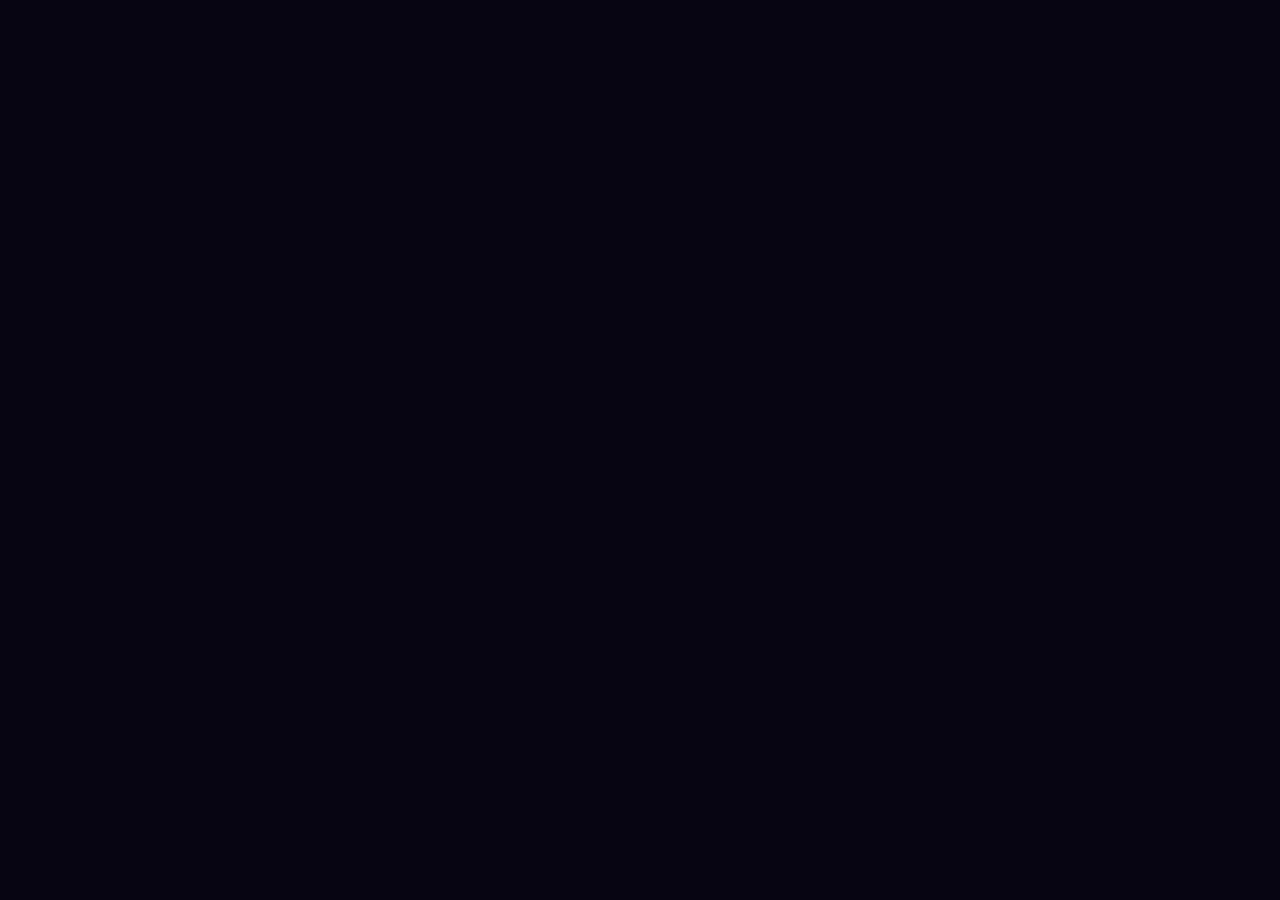
==== games/neon-dungeon/index.html @ 37bb1425 "Publish Sapientia Arcade and Neon Dungeon web release" ====
<!DOCTYPE html>
<html lang="en">
<head>
<meta charset="UTF-8">
<meta name="viewport" content="width=device-width, initial-scale=1.0, viewport-fit=cover">
<title>NEON DUNGEON · Pixel Roguelite Trial</title>
<style id="neon-offline-utilities">
/* Original offline utility subset. No Tailwind runtime or downloaded assets. */
*,*::before,*::after{box-sizing:border-box;border-width:0;border-style:solid;border-color:currentColor}
html{line-height:1.5;-webkit-text-size-adjust:100%;tab-size:4}
body{margin:0;font-size:12px}
button,input,select,textarea{font:inherit;color:inherit;letter-spacing:inherit;margin:0;padding:0}
button{background:transparent;cursor:pointer;-webkit-tap-highlight-color:transparent}
button:disabled{cursor:not-allowed}button, [role="button"]{touch-action:manipulation}
img,svg,canvas{vertical-align:middle}svg{display:inline-block;flex-shrink:0;width:18px;height:18px}
h1,h2,h3,p{margin:0}b,strong{font-weight:700}
.-translate-x-1\/2{transform:translateX(-50%)}
.absolute{position:absolute}
.antialiased{-webkit-font-smoothing:antialiased;-moz-osx-font-smoothing:grayscale}
.bg-\[\#0c0a20\]{background-color:#0c0a20}
.bg-\[\#0c0a20\]\/85{background-color:rgba(12,10,32,0.85)}
.bg-\[\#0c0a20\]\/90{background-color:rgba(12,10,32,0.9)}
.bg-\[\#12102a\]{background-color:#12102a}
.bg-\[\#141033\]{background-color:#141033}
.bg-\[\#142b3c\]{background-color:#142b3c}
.bg-\[\#262147\]{background-color:#262147}
.bg-\[\#2a2350\]{background-color:#2a2350}
.bg-black\/35{background-color:rgba(0,0,0,0.35)}
.bg-black\/45{background-color:rgba(0,0,0,0.45)}
.bg-black\/50{background-color:rgba(0,0,0,0.5)}
.bg-black\/60{background-color:rgba(0,0,0,0.6)}
.bg-black\/70{background-color:rgba(0,0,0,0.7)}
.bg-cyan-400{background-color:#22d3ee}
.bg-cyan-400\/40{background-color:rgba(34,211,238,0.4)}
.bg-cyan-400\/5{background-color:rgba(34,211,238,0.05)}
.bg-fuchsia-500{background-color:#d946ef}
.bg-fuchsia-500\/30{background-color:rgba(217,70,239,0.3)}
.bg-gradient-to-r{background-image:linear-gradient(to right,var(--nd-from),var(--nd-via,var(--nd-to)),var(--nd-to))}
.bg-red-950\/40{background-color:rgba(69,10,10,0.4)}
.bg-rose-100\/60{background-color:rgba(255,228,230,0.6)}
.block{display:block}
.border{border-width:1px}
.border-2{border-width:2px}
.border-b{border-bottom-width:1px}
.border-black{border-color:#000000}
.border-cyan-400\/40{border-color:rgba(34,211,238,0.4)}
.border-fuchsia-300\/60{border-color:rgba(240,171,252,0.6)}
.border-red-950{border-color:#450a0a}
.border-t{border-top-width:1px}
.border-white\/10{border-color:rgba(255,255,255,0.1)}
.border-white\/5{border-color:rgba(255,255,255,0.05)}
.bottom-24{bottom:6rem}
.bottom-4{bottom:1rem}
.bottom-8{bottom:2rem}
.cursor-pointer{cursor:pointer}
.fixed{position:fixed}
.flex{display:flex}
.flex-1{flex:1 1 0%}
.flex-col{flex-direction:column}
.flex-wrap{flex-wrap:wrap}
.from-cyan-500{--nd-from:#06b6d4}
.from-red-700{--nd-from:#b91c1c}
.from-rose-600{--nd-from:#e11d48}
.gap-1{gap:0.25rem}
.gap-1\.5{gap:0.375rem}
.gap-2{gap:0.5rem}
.gap-3{gap:0.75rem}
.gap-4{gap:1rem}
.gap-x-10{column-gap:2.5rem}
.gap-x-3{column-gap:0.75rem}
.gap-x-4{column-gap:1rem}
.gap-y-1{row-gap:0.25rem}
.gap-y-2{row-gap:0.5rem}
.grid{display:grid}
.grid-cols-2{grid-template-columns:repeat(2,minmax(0,1fr))}
.grid-cols-3{grid-template-columns:repeat(3,minmax(0,1fr))}
.h-\[10px\]{height:10px}
.h-\[110px\]{height:110px}
.h-\[12px\]{height:12px}
.h-\[16px\]{height:16px}
.h-\[44px\]{height:44px}
.h-\[72px\]{height:72px}
.h-\[8px\]{height:8px}
.hidden{display:none!important}
.inline-block{display:inline-block}
.inline-flex{display:inline-flex}
.inline-grid{display:inline-grid}
.inset-0{inset:0}
.inset-y-0{top:0;bottom:0}
.items-center{align-items:center}
.items-end{align-items:flex-end}
.items-start{align-items:flex-start}
.items-stretch{align-items:stretch}
.justify-between{justify-content:space-between}
.justify-center{justify-content:center}
.justify-end{justify-content:flex-end}
.leading-4{line-height:1rem}
.leading-5{line-height:1.25rem}
.leading-7{line-height:1.75rem}
.leading-tight{line-height:1.25}
.left-0{left:0rem}
.left-1\/2{left:50%}
.left-4{left:1rem}
.left-\[33px\]{left:33px}
.max-w-\[640px\]{max-width:640px}
.max-w-\[760px\]{max-width:760px}
.max-w-\[820px\]{max-width:820px}
.mb-1{margin-bottom:0.25rem}
.mb-1\.5{margin-bottom:0.375rem}
.mb-2{margin-bottom:0.5rem}
.mb-3{margin-bottom:0.75rem}
.mb-4{margin-bottom:1rem}
.mb-5{margin-bottom:1.25rem}
.mb-6{margin-bottom:1.5rem}
.mb-7{margin-bottom:1.75rem}
@media(min-width:768px){.md\:p-7{padding:1.75rem}}
@media(min-width:768px){.md\:text-\[30px\]{font-size:30px}}
@media(min-width:768px){.md\:text-\[44px\]{font-size:44px}}
.min-h-\[34px\]{min-height:34px}
.min-h-\[40px\]{min-height:40px}
.min-w-0{min-width:0}
.mt-1{margin-top:0.25rem}
.mt-2{margin-top:0.5rem}
.mt-3{margin-top:0.75rem}
.mt-4{margin-top:1rem}
.mt-5{margin-top:1.25rem}
.mt-6{margin-top:1.5rem}
.mt-7{margin-top:1.75rem}
.my-auto{margin-top:auto;margin-bottom:auto}
.opacity-70{opacity:0.7}
.overflow-hidden{overflow:hidden}
.p-1\.5{padding:0.375rem}
.p-2{padding:0.5rem}
.p-4{padding:1rem}
.p-5{padding:1.25rem}
.pointer-events-auto{pointer-events:auto}
.pointer-events-none{pointer-events:none}
.pt-3{padding-top:0.75rem}
.px-1\.5{padding-left:0.375rem;padding-right:0.375rem}
.px-10{padding-left:2.5rem;padding-right:2.5rem}
.px-2{padding-left:0.5rem;padding-right:0.5rem}
.px-2\.5{padding-left:0.625rem;padding-right:0.625rem}
.px-3{padding-left:0.75rem;padding-right:0.75rem}
.px-4{padding-left:1rem;padding-right:1rem}
.px-6{padding-left:1.5rem;padding-right:1.5rem}
.px-7{padding-left:1.75rem;padding-right:1.75rem}
.px-8{padding-left:2rem;padding-right:2rem}
.py-0\.5{padding-top:0.125rem;padding-bottom:0.125rem}
.py-1{padding-top:0.25rem;padding-bottom:0.25rem}
.py-1\.5{padding-top:0.375rem;padding-bottom:0.375rem}
.py-2{padding-top:0.5rem;padding-bottom:0.5rem}
.py-3{padding-top:0.75rem;padding-bottom:0.75rem}
.py-4{padding-top:1rem;padding-bottom:1rem}
.py-5{padding-top:1.25rem;padding-bottom:1.25rem}
.relative{position:relative}
.right-4{right:1rem}
.right-8{right:2rem}
.rounded-full{border-radius:9999px}
.select-none{user-select:none;-webkit-user-select:none}
.space-y-1 > :not([hidden]) ~ :not([hidden]){margin-top:.25rem}
.text-2xl{font-size:1.5rem;line-height:2rem}
.text-\[\#071018\]{color:#071018}
.text-\[10px\]{font-size:10px}
.text-\[11px\]{font-size:11px}
.text-\[12px\]{font-size:12px}
.text-\[13px\]{font-size:13px}
.text-\[14px\]{font-size:14px}
.text-\[17px\]{font-size:17px}
.text-\[22px\]{font-size:22px}
.text-\[28px\]{font-size:28px}
.text-\[34px\]{font-size:34px}
.text-\[8px\]{font-size:8px}
.text-\[9px\]{font-size:9px}
.text-center{text-align:center}
.text-cyan-200{color:#a5f3fc}
.text-cyan-300{color:#67e8f9}
.text-emerald-200{color:#a7f3d0}
.text-emerald-300{color:#6ee7b7}
.text-fuchsia-100{color:#fae8ff}
.text-fuchsia-200{color:#f5d0fe}
.text-fuchsia-300{color:#f0abfc}
.text-fuchsia-400{color:#e879f9}
.text-left{text-align:left}
.text-lg{font-size:1.125rem;line-height:1.75rem}
.text-orange-200{color:#fed7aa}
.text-orange-300{color:#fdba74}
.text-purple-200{color:#e9d5ff}
.text-purple-300{color:#d8b4fe}
.text-red-200{color:#fecaca}
.text-red-300{color:#fca5a5}
.text-right{text-align:right}
.text-rose-200{color:#fecdd3}
.text-rose-300{color:#fda4af}
.text-rose-400{color:#fb7185}
.text-sky-200{color:#bae6fd}
.text-sky-300{color:#7dd3fc}
.text-slate-200{color:#e2e8f0}
.text-slate-300{color:#cbd5e1}
.text-white{color:#ffffff}
.text-white\/30{color:rgba(255,255,255,0.3)}
.text-white\/35{color:rgba(255,255,255,0.35)}
.text-white\/40{color:rgba(255,255,255,0.4)}
.text-white\/45{color:rgba(255,255,255,0.45)}
.text-white\/50{color:rgba(255,255,255,0.5)}
.text-white\/55{color:rgba(255,255,255,0.55)}
.text-white\/60{color:rgba(255,255,255,0.6)}
.text-white\/65{color:rgba(255,255,255,0.65)}
.text-white\/70{color:rgba(255,255,255,0.7)}
.text-white\/75{color:rgba(255,255,255,0.75)}
.text-white\/85{color:rgba(255,255,255,0.85)}
.text-xl{font-size:1.25rem;line-height:1.75rem}
.text-yellow-200{color:#fef08a}
.text-yellow-300{color:#fde047}
.to-emerald-400{--nd-to:#34d399}
.to-orange-400{--nd-to:#fb923c}
.top-3{top:0.75rem}
.top-4{top:1rem}
.top-\[33px\]{top:33px}
.tracking-\[\.5em\]{letter-spacing:.5em}
.tracking-wider{letter-spacing:.05em}
.tracking-widest{letter-spacing:.1em}
.truncate{overflow:hidden;text-overflow:ellipsis;white-space:nowrap}
.via-red-500{--nd-via:#ef4444}
.via-rose-500{--nd-via:#f43f5e}
.w-\[110px\]{width:110px}
.w-\[190px\]{width:190px}
.w-\[196px\]{width:196px}
.w-\[300px\]{width:300px}
.w-\[340px\]{width:340px}
.w-\[44px\]{width:44px}
.w-\[72px\]{width:72px}
.w-\[74px\]{width:74px}
.w-full{width:100%}
.whitespace-nowrap{white-space:nowrap}
.z-10{z-index:10}
.z-30{z-index:30}
.z-40{z-index:40}
.z-50{z-index:50}
.z-\[70\]{z-index:70}
</style>
<script id="neon-local-icons">
/* Original code-drawn glyphs. The lucide-shaped API is a compatibility adapter;
   this file contains no downloaded Lucide library, SVGs, fonts or image assets. */
(()=>{'use strict';const paths={"x":"M6 6L18 18M18 6L6 18","pause":"M7 5V19M17 5V19","heart":"M12 20L3 11V6L6 3H9L12 6L15 3H18L21 6V11Z","heart-pulse":"M3 10V6L6 3H9L12 6L15 3H18L21 6V11L12 20L8 16M2 13H7L9 9L12 16L14 12H21","heart-off":"M4 8V6L7 3H10L12 6L15 3H18L21 6V11L17 15M13 19L12 20L4 12M2 2L22 22","sparkle":"M12 2L15 9L22 12L15 15L12 22L9 15L2 12L9 9Z","sparkles":"M9 3L11 8L16 10L11 12L9 17L7 12L2 10L7 8ZM19 3V7M17 5H21M18 15V21M15 18H21","sword":"M5 19L18 6L21 3V8L8 21ZM5 14L10 19M3 21L6 18","swords":"M3 3L7 4L19 16M3 3L4 7L16 19M15 15L20 20M18 21L21 18M21 3L17 4L5 16M21 3L20 7L8 19M9 15L4 20M6 21L3 18","axe":"M5 21L18 4M11 5L17 2L22 7L18 13L11 10ZM4 19L7 21","zap":"M14 2L4 13H11L9 22L21 10H13Z","crosshair":"M12 2V7M12 17V22M2 12H7M17 12H22M7 4H17L20 7V17L17 20H7L4 17V7ZM10 10H14V14H10Z","flame":"M13 2L17 7L18 12L21 10V16L17 21H7L3 17V11L8 5V12L12 9ZM12 13L8 18L11 21H15L16 18Z","flame-kindling":"M11 2L15 7V12L12 15L8 13L6 10L10 5L9 10M3 18L21 22M3 22L21 18","wind":"M2 7H16L19 4L21 7L19 10H9M2 12H14L17 15L14 18H11M2 17H6","shield":"M12 2L21 6V14L18 18L12 22L6 18L3 14V6Z","shield-check":"M12 2L21 6V14L18 18L12 22L6 18L3 14V6ZM7 11L11 15L17 8","shield-plus":"M12 2L21 6V14L18 18L12 22L6 18L3 14V6ZM12 7V16M8 11H16","droplets":"M8 2L3 10V14L6 17H10L13 14V10ZM17 10L13 16V20L16 22H19L22 19V16Z","ghost":"M4 21V9L7 3H17L20 9V21L16 18L12 21L8 18ZM8 9V12M16 9V12","layers":"M2 7L12 2L22 7L12 12ZM2 12L12 17L22 12M2 17L12 22L22 17","skull":"M6 3H18L22 7V14L17 17V21H7V17L2 14V7ZM6 8H9V11H6ZM15 8H18V11H15ZM10 15L12 12L14 15M10 18V21M14 18V21","database":"M4 5L8 2H16L20 5L16 8H8ZM4 5V19L8 22H16L20 19V5M4 12L8 15H16L20 12","database-zap":"M4 5L8 2H16L20 5L16 8H8ZM4 5V19L8 22H12M20 5V10M4 12L8 15H11M18 10L13 17H18L16 23L23 15H18Z","languages":"M2 5H13M7 2V5M4 7L11 15M11 5L8 11L2 16M12 21L17 7L22 21M14 17H20","circuit-board":"M3 3H21V21H3ZM7 3V8L12 13V21M17 3V7M3 16H7M17 14H21M15 7H19V11H15ZM5 12H9V16H5Z","chart-no-axes-combined":"M3 21V14M8 21V11M13 21V8M18 21V4M2 9L8 5L12 6L21 2M17 2H21V6","book-open":"M12 5L8 3H2V19H8L12 21L16 19H22V3H16ZM12 5V21M5 7H8M16 7H19","rotate-cw":"M20 10L16 4H8L3 9V16L8 21H15L19 17M20 3V10H13","refresh-cw":"M4 9L8 3H16L21 8M4 3V9H10M20 15L16 21H8L3 16M20 21V15H14","volume-2":"M3 9H7L12 4V20L7 15H3ZM16 8L18 10V14L16 16M19 4L22 8V16L19 20","volume-x":"M3 9H7L12 4V20L7 15H3ZM16 8L22 16M22 8L16 16","activity":"M2 12H6L9 3L14 21L17 12H22","badge-dollar-sign":"M7 2H17L22 7V17L17 22H7L2 17V7ZM16 7H9L7 9L9 12H15L17 15L15 17H7M12 4V20","bomb":"M9 7H16L21 12V18L16 22H9L4 18V12ZM15 7L18 4H22M18 1V4M21 7L23 9","brain-circuit":"M11 3H6L3 6V11L1 13L3 15V19L6 22H11V3M14 3V8H20V14H14V21M6 8H11M6 16H11M18 18H22V22H18ZM18 2H22V6H18Z","chevrons-right":"M4 4L12 12L4 20M13 4L21 12L13 20","circle-dot-dashed":"M8 2H16M20 5L22 9M22 15L20 19M16 22H8M4 19L2 15M2 9L4 5M9 9H15V15H9Z","circle-fading-plus":"M8 2H16L22 8V16L16 22H8L2 16M2 11V8L4 6M7 12H17M12 7V17","crown":"M3 6L8 11L12 2L16 11L21 6L19 19H5ZM5 22H19","diamond-plus":"M12 2L22 12L12 22L2 12ZM12 7V17M7 12H17","flask-conical":"M8 2H16M10 2V10L3 20V22H21V20L14 10V2M7 15H17M9 19H10M15 18H16","gauge":"M3 18L2 13L5 6L12 2L19 6L22 13L21 18H3ZM12 14L18 7M5 12H7M7 6L9 8M12 4V6","gem":"M7 3H17L22 9L12 22L2 9ZM2 9H22M7 3L8 9L12 22L16 9L17 3","git-branch":"M5 4V17L8 20H17L20 17V14M5 10L10 7H16M2 2H8V6H2ZM16 4H22V10H16ZM17 14H23V20H17Z","list-ordered":"M10 5H22M10 12H22M10 19H22M2 2H4V8M2 8H6M2 12H6V15H2V19H6M2 22H6","magnet":"M3 3H8V14L10 16H14L16 14V3H21V15L17 21H7L3 15ZM3 8H8M16 8H21","milestone":"M11 2V22M3 5H17L22 9L17 13H3ZM11 17H18","move-up-right":"M3 21L21 3M8 3H21V16","orbit":"M8 9L12 7L16 9L17 13L14 17H10L7 14ZM3 17L2 12L6 5L13 2L19 5L22 12L18 19L11 22ZM2 15H6V19H2Z","route":"M3 2H8V7H3ZM17 17H22V22H17ZM6 7V10L9 13H16L19 10V6L16 3H13M19 17V15H9L6 18V21H12","scan-line":"M3 8V3H8M16 3H21V8M21 16V21H16M8 21H3V16M1 12H23","snowflake":"M12 2V22M3 7L21 17M3 17L21 7M8 3L12 6L16 3M8 21L12 18L16 21M2 11L6 9L6 5M18 5V9L22 11M2 13L6 15V19M18 19V15L22 13","split":"M12 22V15L5 8V2M12 15L19 8V2M2 5L5 2L8 5M16 5L19 2L22 5","sun":"M8 7H16L19 10V15L16 18H8L5 15V10ZM12 1V4M12 21V23M1 12H3M21 12H23M3 3L5 5M19 19L21 21M21 3L19 5M5 19L3 21","timer-off":"M9 1H15M12 1V4M5 8L3 12V17L8 22H16L20 18M21 13L20 9L16 5H10M12 9V14H17M2 2L22 22","waves":"M1 5L5 3L9 5L13 3L17 5L21 3L23 4M1 12L5 10L9 12L13 10L17 12L21 10L23 11M1 19L5 17L9 19L13 17L17 19L21 17L23 18"};
function createIcons(options={}){
 const ns='http://www.w3.org/2000/svg';
 document.querySelectorAll('i[data-lucide]').forEach(el=>{
  const name=el.getAttribute('data-lucide'),svg=document.createElementNS(ns,'svg');
  for(const a of el.attributes)if(a.name!=='data-lucide')svg.setAttribute(a.name,a.value);
  svg.setAttribute('viewBox','0 0 24 24');svg.setAttribute('fill','none');svg.setAttribute('stroke','currentColor');
  svg.setAttribute('stroke-width','1.8');svg.setAttribute('stroke-linecap','square');svg.setAttribute('stroke-linejoin','miter');
  svg.setAttribute('class',(el.getAttribute('class')||'')+' lucide neon-glyph');svg.setAttribute('data-neon-icon',name);
  svg.setAttribute('aria-hidden','true');svg.setAttribute('focusable','false');
  for(const [key,value] of Object.entries(options.attrs||{}))svg.setAttribute(key,String(value));
  const path=document.createElementNS(ns,'path');path.setAttribute('d',paths[name]||paths.sparkle);svg.appendChild(path);el.replaceWith(svg);
 });
}
window.lucide=Object.freeze({createIcons});window.NeonIconNames=Object.freeze(Object.keys(paths));
})();
</script>
<style>
  html,body{height:100%;background:#070512;overflow:hidden}
  .pxfont{font-family:'Fusion Pixel 12px Mono latin','Press Start 2P',monospace}
  .nesfont{font-family:'Press Start 2P','Fusion Pixel 12px Mono latin',monospace}
  #game{touch-action:none;image-rendering:pixelated;image-rendering:crisp-edges;display:block;position:fixed;inset:0}
  .overlay{position:fixed;inset:0;display:flex;align-items:center;justify-content:center;z-index:40}
  .vig{position:fixed;inset:0;pointer-events:none;z-index:20;background:radial-gradient(ellipse at center,transparent 52%,rgba(3,2,10,.42) 82%,rgba(2,1,8,.85) 100%)}
  .scan{position:fixed;inset:0;pointer-events:none;z-index:21;opacity:.5;background:repeating-linear-gradient(0deg,rgba(0,0,0,.14) 0 1px,transparent 1px 3px);mix-blend-mode:multiply}
  #hurtFlash{position:fixed;inset:0;pointer-events:none;z-index:22;opacity:0;background:radial-gradient(ellipse at center,transparent 38%,rgba(255,30,60,.5) 100%)}
  #lowhp{position:fixed;inset:0;pointer-events:none;z-index:22;opacity:0;background:radial-gradient(ellipse at center,transparent 44%,rgba(255,0,48,.42) 100%)}
  #lowhp.on{animation:lowpulse 1.1s ease-in-out infinite}
  @keyframes lowpulse{0%,100%{opacity:.14}50%{opacity:.6}}
  .pxborder{box-shadow:0 -4px 0 0 #000,0 4px 0 0 #000,-4px 0 0 0 #000,4px 0 0 0 #000,0 -8px 0 -4px var(--c,#37f4e4),0 8px 0 -4px var(--c,#37f4e4),-8px 0 0 -4px var(--c,#37f4e4),8px 0 0 -4px var(--c,#37f4e4)}
  .pxbtn{--c:#37f4e4;transition:transform .08s steps(2),filter .12s}
  .pxbtn:hover{transform:translateY(-2px);filter:brightness(1.2)}
  .pxbtn:active{transform:translateY(1px)}
  .titleGlow{text-shadow:0 0 18px rgba(55,244,228,.8),0 0 46px rgba(55,244,228,.4),4px 4px 0 #12082e,8px 8px 0 rgba(255,79,163,.35)}
  .cardItem{--rc:#5b6b8c;transition:transform .12s steps(3),filter .15s;animation:cardIn .35s cubic-bezier(.2,1.6,.4,1) backwards}
  .cardItem:hover{transform:translateY(-8px) scale(1.03);filter:brightness(1.25)}
  @keyframes cardIn{from{opacity:0;transform:translateY(26px) scale(.92)}}
  .card-common{--rc:#5b6b8c}.card-rare{--rc:#4f7cff}.card-epic{--rc:#ff9f43}
  .tag-common{background:#263250;color:#9fb4dd}.tag-rare{background:#1d2f66;color:#8db2ff}.tag-epic{background:#4d2a12;color:#ffc98a}
  .bannerText{animation:banIn 2.4s cubic-bezier(.16,1,.3,1) forwards}
  @keyframes banIn{0%{opacity:0;transform:scale(2.6);filter:blur(8px)}12%{opacity:1;transform:scale(1);filter:blur(0)}78%{opacity:1}100%{opacity:0;transform:scale(.94)}}
  .blink{animation:blink 1s steps(2) infinite}
  @keyframes blink{50%{opacity:0}}
  .hudbar{image-rendering:pixelated}
  .iconbox svg{width:14px;height:14px}
  .modalBg{background:rgba(5,3,14,.78);backdrop-filter:blur(6px)}
  .lucide{stroke-width:2.2}
  @keyframes floaty{0%,100%{transform:translateY(0)}50%{transform:translateY(-8px)}}
  .floaty{animation:floaty 3.4s ease-in-out infinite}
  .joyzone{touch-action:none}
  .menuScroll{max-height:100vh;overflow-y:auto;overflow-x:hidden;padding:30px 18px 34px;scrollbar-width:thin;scrollbar-color:#37f4e4 #090719}
  .modalPanel,#cards,.pauseGrid{scrollbar-width:thin;scrollbar-color:#3f4d72 #090719}
  .modalPanel::-webkit-scrollbar,#cards::-webkit-scrollbar,.pauseGrid::-webkit-scrollbar{width:8px;height:8px}
  .modalPanel::-webkit-scrollbar-track,#cards::-webkit-scrollbar-track,.pauseGrid::-webkit-scrollbar-track{background:#090719}
  .modalPanel::-webkit-scrollbar-thumb,#cards::-webkit-scrollbar-thumb,.pauseGrid::-webkit-scrollbar-thumb{background:#3f4d72;border:2px solid #090719}
  .modalPanel::-webkit-scrollbar-thumb:hover,#cards::-webkit-scrollbar-thumb:hover,.pauseGrid::-webkit-scrollbar-thumb:hover{background:#37f4e4}
  .modalPanel{width:min(940px,calc(100vw - 32px));max-height:min(780px,calc(100vh - 32px));overflow:auto;background:#0c0a20;border:2px solid #05030d;box-shadow:0 0 0 2px rgba(55,244,228,.22),0 18px 60px rgba(0,0,0,.55)}
  .metaGrid{display:grid;grid-template-columns:repeat(3,minmax(0,1fr));gap:10px}
  .metaNode{min-height:150px;background:#12102a;border:2px solid #05030d;box-shadow:inset 0 0 0 1px rgba(255,255,255,.04);transition:transform .1s steps(2),filter .12s}
  .metaNode:not(.maxed):hover{transform:translateY(-3px);filter:brightness(1.14)}
  .metaNode.maxed{filter:saturate(.55);opacity:.78}
  .skillPill{display:flex;align-items:center;gap:5px;min-width:0;padding:4px 7px;background:rgba(8,6,24,.82);border:2px solid #05030d;box-shadow:inset 0 0 0 1px rgba(55,244,228,.16);color:#c8fff8;font-size:10px;white-space:nowrap}
  .skillPill svg{width:11px;height:11px}
  .statRow{display:grid;grid-template-columns:minmax(130px,1fr) auto;gap:18px;padding:9px 0;border-bottom:1px solid rgba(255,255,255,.08)}
  .cardTag{display:inline-block;padding:2px 6px;border:1px solid rgba(255,255,255,.1);background:#080619;color:#8deee4;font-size:9px}
  .toast{animation:toastIn 2.8s ease forwards}
  @keyframes toastIn{0%{opacity:0;transform:translateY(12px)}10%,78%{opacity:1;transform:translateY(0)}100%{opacity:0;transform:translateY(-8px)}}
  .choiceLock{opacity:.48;filter:saturate(.55);pointer-events:none;transform:none!important}
  .pauseGrid{display:grid;grid-template-columns:minmax(0,1fr) minmax(0,1.35fr);gap:14px;text-align:left}
  .pauseBox{background:#12102a;border:2px solid #05030d;padding:12px;box-shadow:inset 0 0 0 1px rgba(55,244,228,.1)}
  .codexTabs{display:flex;gap:8px;flex-wrap:wrap}
  .codexTab{border:2px solid #05030d;background:#141033;color:#8deee4;padding:8px 12px;font-size:11px}
  .codexTab.active{background:#37f4e4;color:#071018}
  .codexGrid{display:grid;grid-template-columns:repeat(2,minmax(0,1fr));gap:10px}
  .codexCard{background:#12102a;border:2px solid #05030d;padding:12px;min-height:150px}
  .codexCard .codexBar{height:4px;background:#05030d;margin-top:8px;overflow:hidden}
  .codexCard .codexBar i{display:block;height:100%;background:#37f4e4}
  .langButton{display:inline-flex;align-items:center;gap:6px}
  .modeToggle{display:inline-grid;grid-template-columns:1fr 1fr;background:#080619;border:2px solid #05030d;box-shadow:0 0 0 1px rgba(55,244,228,.18)}
  .modeOption{min-width:132px;padding:9px 15px;color:#8aa4bf;background:#100d25;font-size:10px;transition:filter .12s,background .12s,color .12s}
  .modeOption.active{color:#071018;background:#37f4e4}.modeOption.hard.active{color:#fff;background:#d946ef}
  .mutationPill{display:inline-flex;align-items:center;gap:4px;padding:3px 6px;border:1px solid currentColor;background:#080619;font-size:8px}
  .statusPill{display:inline-flex;align-items:center;gap:5px;padding:4px 7px;background:rgba(24,20,35,.9);border:2px solid #05030d;color:#e5e7eb;font-size:9px}
  #rerollBtn:disabled{opacity:.38;filter:saturate(.3);cursor:not-allowed}
  @media(max-width:700px){
    .metaGrid{grid-template-columns:1fr 1fr}.modalPanel{width:calc(100vw - 18px);max-height:calc(100vh - 18px)}
    #cards{max-width:100vw;max-height:68vh;overflow:auto;padding:8px;column-gap:18px;row-gap:18px;flex-wrap:wrap}
    .cardItem{width:min(44vw,196px)!important;padding:14px 10px!important}
    .cardItem:hover{transform:none}
    #statsPanel{display:none}.menuScroll{padding-top:22px}.desktopHints{display:none}
    #skillHud{max-width:calc(100vw - 28px);overflow:hidden}.metaNode{min-height:140px}
    #playerHud{width:calc(100vw - 92px)}#playerHud #hpText{width:62px;font-size:8px}
    #waveHud{top:80px}#waveHud #bossBarWrap{width:min(340px,calc(100vw - 24px))}
    .pauseGrid,.codexGrid{grid-template-columns:1fr}
    .pauseGrid{max-height:54vh;overflow:auto}
    .modeOption{min-width:118px;padding:9px 10px}
  }
  /* 关键:.hidden 必须压过 .overlay 的 display:flex(Tailwind v4 工具类位于 @layer,优先级低于无层样式) */
  .hidden{display:none!important}
</style>
<style id="neon-interface-polish">

/* Offline release interface: readability, keyboard access, safe-area layout. */
:root{--ui-mono:ui-monospace,"Cascadia Mono","SFMono-Regular",Consolas,"Liberation Mono","Microsoft YaHei",monospace;--ui-edge:rgba(55,244,228,.24)}
.pxfont,.nesfont{font-family:var(--ui-mono)}
.nesfont{font-weight:700}.pxfont{font-weight:400}
button:focus-visible,[role="button"]:focus-visible{outline:3px solid #fff3a6;outline-offset:5px;filter:brightness(1.15)}
button:disabled{opacity:.5}button{line-height:1.5}
#menu .menuScroll{padding:70px max(20px,env(safe-area-inset-right)) 38px max(20px,env(safe-area-inset-left));width:100%;max-height:100dvh;overscroll-behavior:contain}
#menu .menuScroll>.text-center{position:relative;width:min(100%,760px);padding:32px 28px;background:linear-gradient(145deg,rgba(15,11,34,.86),rgba(6,6,20,.68));border:1px solid var(--ui-edge);box-shadow:0 0 0 3px rgba(4,3,13,.8),0 24px 80px #0005}
#menu .menuScroll>.text-center::before,#menu .menuScroll>.text-center::after{content:"";position:absolute;width:34px;height:3px;background:#37f4e4;pointer-events:none}
#menu .menuScroll>.text-center::before{left:-1px;top:-2px}#menu .menuScroll>.text-center::after{right:-1px;bottom:-2px;background:#ff4fa3}
#menu .titleGlow{font-size:clamp(28px,4.8vw,44px);line-height:1.25;overflow-wrap:anywhere}
#menu .floaty>.tracking-\[\.5em\]{letter-spacing:.3em;color:#f0abfc}
#menu .desktopHints{line-height:1.9;background:#080719e0;font-size:12px;padding:12px 18px}
#menuRecord{line-height:1.8;color:#abb6cf}
#languageBtn{min-height:38px;min-width:64px;font-size:12px}#languageBtn svg{width:18px;height:18px}
#startBtn{min-height:49px;font-size:14px}#workshopBtn,#careerBtn,#codexBtn{min-height:46px;padding-left:20px;padding-right:20px;font-size:12px}
.modalPanel{border-color:#080611;background:linear-gradient(135deg,#13102d,#09091c);max-height:calc(100dvh - 32px);overscroll-behavior:contain;scroll-padding:20px}
.modalPanel>.flex:first-child{padding-bottom:12px;border-bottom:1px solid var(--ui-edge)}
.modalPanel .nesfont{letter-spacing:.02em}.modalPanel .text-\[8px\],.modalPanel .text-\[9px\],.modalPanel .text-\[10px\]{font-size:11px}
.modalPanel .text-white\/35,.modalPanel .text-white\/40,.modalPanel .text-white\/45,.modalPanel .text-white\/50,.modalPanel .text-white\/55{color:#a7b1c9}
.modalPanel .text-white\/60,.modalPanel .text-white\/65{color:#bcc5da}
.metaNode,.codexCard,.pauseBox{border-color:#05040d;box-shadow:inset 0 0 0 1px #8883b018;background:linear-gradient(145deg,#171331,#101026)}
.metaNode .min-h-\[34px\]{min-height:42px;line-height:1.6}.metaNode{min-height:168px}.metaNode:disabled{opacity:.8}
.codexTabs{gap:10px}.codexTab{min-height:40px;font-size:12px}.codexCard{line-height:1.55}.codexCard .truncate{white-space:normal;overflow:visible}
.statRow{line-height:1.6;gap:12px}.statRow>span:last-child{overflow-wrap:anywhere;text-align:right}
#closeWorkshop,#closeCareer,#closeCodex,#pauseCodexBtn{min-width:36px;min-height:36px;flex-shrink:0}
#cards{padding:12px 10px 16px;max-width:calc(100vw - 18px);max-height:68dvh;overflow:auto;align-items:stretch;gap:24px}
.cardItem{position:relative;border:0;font:inherit;color:inherit;flex-shrink:0;line-height:1.55;background:linear-gradient(160deg,#19142f,#0c0b1c);box-shadow:0 -3px 0 #000,0 3px 0 #000,-3px 0 #000,3px 0 #000,0 0 0 5px var(--rc)}
.cardItem:focus-visible{outline-color:#fff3a6}.cardItem .text-white\/30{color:#a0a9bf}.cardItem .text-white\/65{color:#c0c7da}.cardItem .text-\[8px\]{font-size:10px}
#levelup>div{width:100%;padding:20px 8px}#levelup>div>.text-\[13px\]{padding:0 10px;line-height:1.6;margin-bottom:12px}
#endScreen>div{max-height:calc(100dvh - 24px);max-width:760px;overflow:auto;padding-top:24px;padding-bottom:24px;overscroll-behavior:contain}
#endScreen .flex{flex-wrap:wrap}#endStats{max-width:100%;line-height:1.8;gap:8px 26px;padding:20px 24px}
#toastWrap{max-width:calc(100vw - 24px)}#toastWrap .toast{white-space:normal;text-align:center;line-height:1.65;border-color:#37f4e466;box-shadow:0 10px 36px #000a}
#hud .text-white\/50{color:#b1b6ca}#hud .text-white\/60,#hud .text-white\/70{color:#c5c9d9}
#musicBtn,#pauseBtn{min-width:32px;min-height:32px}#musicBtn .iconbox,#pauseBtn .iconbox{display:flex;justify-content:center;align-items:center}
.neonPreferences{display:flex;justify-content:center;flex-wrap:wrap;gap:10px;margin-top:24px;padding-top:18px;border-top:1px solid #7f8cad26}
.neonPreference{display:inline-flex;align-items:center;justify-content:center;gap:7px;min-height:36px;padding:7px 11px;border:1px solid #4e526a;background:#0b0a1d;color:#c1ccdf;font-size:11px;line-height:1.5}
.neonPreference::before{content:"";width:8px;height:8px;box-shadow:0 0 0 1px #596078;background:#1c1e31}
.neonPreference[aria-pressed="true"]{border-color:#39baa9;color:#bcfff2}.neonPreference[aria-pressed="true"]::before{background:#37f4e4;box-shadow:0 0 7px #37f4e45c}
.neonPausePreferences{margin-top:0;margin-bottom:20px;padding-top:14px}.neonOfflineNote{margin-top:12px;color:#8994ac;font-size:10px;letter-spacing:.1em}
.neonTouchHint{display:none;max-width:420px;margin:18px auto 0;color:#c0c9de;font-size:12px;line-height:1.8}
html.neon-performance .scan,html.neon-performance .vig{display:none}
html.neon-performance .modalBg{backdrop-filter:none;background:#080612eb}
html.neon-performance .titleGlow{text-shadow:3px 3px #12082e}html.neon-performance .floaty{animation:none}
html.neon-reduced-motion *,html.neon-reduced-motion *::before,html.neon-reduced-motion *::after{animation-duration:.001ms!important;animation-iteration-count:1!important;transition-duration:.001ms!important;scroll-behavior:auto!important}
html.neon-reduced-motion .bannerText{animation:none!important;opacity:1;transform:none;filter:none}
html.neon-reduced-motion #lowhp.on{animation:none!important;opacity:.22}
html.neon-reduced-motion .cardItem:hover,html.neon-reduced-motion .pxbtn:hover,html.neon-reduced-motion .metaNode:hover{transform:none}
@media(prefers-reduced-motion:reduce){html:not(.neon-motion-opt-in) *,html:not(.neon-motion-opt-in) *::before,html:not(.neon-motion-opt-in) *::after{animation-duration:.001ms!important;animation-iteration-count:1!important;transition-duration:.001ms!important}html:not(.neon-motion-opt-in) #lowhp.on{animation:none!important;opacity:.22}}
@media(pointer:coarse){.neonTouchHint{display:block}.desktopHints{display:none!important}button{min-height:40px}#musicBtn,#pauseBtn{min-width:40px;min-height:40px}}
@media(max-width:700px){
 #menu .menuScroll{padding:66px 14px 24px;align-items:flex-start}#menu .menuScroll>.text-center{padding:26px 14px;margin:auto 0}
 #menu .titleGlow{font-size:clamp(25px,6.6vw,38px)}#menu .floaty>.tracking-\[\.5em\]{font-size:9px;letter-spacing:.16em}
 #menu .mt-7{margin-top:24px;gap:14px}#menu .mt-7.text-\[12px\]{gap:8px;font-size:11px}
 #startBtn{width:100%;max-width:340px}#workshopBtn,#careerBtn,#codexBtn{padding:12px 14px;flex:1 1 28%;font-size:11px}
 .modalPanel{padding:18px 14px;width:calc(100vw - 20px);max-height:calc(100dvh - 20px)}.modalPanel>.flex:first-child{gap:10px}
 .modalPanel>.flex:first-child .text-\[17px\]{font-size:16px}.modalPanel>.flex:first-child .text-\[11px\]{font-size:11px;line-height:1.6}
 .metaGrid{gap:10px}.metaNode{padding:12px;min-height:182px}.statRow{grid-template-columns:minmax(100px,1fr) auto}
 #cards{gap:20px;max-height:64dvh}.cardItem{width:min(42vw,220px)!important;padding:18px 12px!important}
 #cards .text-\[14px\]{font-size:14px}.cardItem .text-\[11px\]{font-size:12px;line-height:1.6}.cardItem:hover{transform:none}
 #levelup .mt-4{gap:12px;flex-wrap:wrap}#paused .pauseGrid{max-height:57dvh}#paused .flex.gap-4{flex-wrap:wrap;gap:18px}
 #endStats{padding:14px;column-gap:16px;font-size:12px}#endTitle{font-size:22px}#runReward{line-height:1.8}
 #playerHud{top:max(14px,env(safe-area-inset-top));left:max(12px,env(safe-area-inset-left));width:calc(100vw - 120px)}#waveHud{top:98px}
 #hud>.absolute.top-4.right-4{right:max(12px,env(safe-area-inset-right));top:max(14px,env(safe-area-inset-top))}
 #skillHud{max-width:calc(100vw - 125px)}.skillPill{font-size:9px;padding:3px 5px}
 .neonPreferences{gap:8px;margin-top:20px}.neonPreference{font-size:11px;flex:1 1 130px}.neonOfflineNote{font-size:9px;letter-spacing:.04em}
 #dashTouch{bottom:max(80px,calc(env(safe-area-inset-bottom) + 60px));right:max(20px,env(safe-area-inset-right))}
}
@media(max-width:380px){.metaGrid{grid-template-columns:1fr}.metaNode{min-height:145px}#cards{flex-wrap:nowrap;justify-content:flex-start}.cardItem{width:74vw!important}#endStats{column-gap:10px;padding:12px}.modeOption{min-width:110px}}
@media(max-height:550px) and (min-width:701px){#menu .menuScroll{padding-top:58px;align-items:flex-start}#menu .menuScroll>.text-center{padding:22px}#menu .mt-7{margin-top:18px}#menu .desktopHints{display:none}.modalPanel{max-height:calc(100dvh - 20px)}#cards{max-height:58dvh}}

</style>

<style id="protocol-styles">
.protocolPanel{margin:0 0 24px;padding:16px;border:1px solid #37f4e455;background:#0d1322}.protocolPanel h3{font-size:14px;color:#67e8f9;margin:0 0 8px}.protocolPanel p{font-size:11px;color:#b6bfd4;line-height:1.7;margin:0 0 12px}.protocolGrid{display:grid;grid-template-columns:repeat(2,minmax(0,1fr));gap:10px}.protocolChoice{padding:12px;text-align:left;border:1px solid #4a4767;background:#151227;color:#d9e4ef;line-height:1.7;min-height:80px}.protocolChoice strong{display:block;font-size:13px;color:#b4fcf0}.protocolChoice span{display:block;font-size:11px;margin-top:4px}.protocolChoice.selected{border-color:#37f4e4;box-shadow:inset 0 0 0 1px #37f4e466;background:#142d31}.protocolChoice:disabled{opacity:.45;cursor:default}.protocolSummary{color:#a5f3fc;background:#0a1d28;padding:10px;margin-bottom:12px;font-size:11px;line-height:1.7}@media(max-width:500px){.protocolGrid{grid-template-columns:1fr}.protocolChoice{min-height:70px}}
</style>
<style>
#diagnosticHUD{position:fixed;right:8px;top:146px;z-index:32;margin:0;padding:7px;background:#070512dc;border:1px solid #67e8f9;color:#a5f3fc;font:10px/1.4 monospace;pointer-events:none;max-width:calc(100vw - 24px);white-space:pre-wrap}
.diagnosticControls{margin:10px auto;max-width:640px;display:flex;flex-wrap:wrap;justify-content:center;gap:6px}.diagnosticControls p{width:100%;font:11px/1.5 monospace;color:#a8aec1}.diagnosticReport{width:100%;height:180px;resize:vertical;user-select:text;-webkit-user-select:text;touch-action:auto;font:11px/1.4 monospace;color:#e2e8f0;background:#070512;border:1px solid #67e8f9;padding:8px}
</style>
<style id="offline-pixel-fonts">
/*!
NEON DUNGEON OFFLINE FONT BUNDLE

Fonts are embedded unmodified, with original names and glyph data.
Fusion Pixel: official release 2026.09.25, 12px monospaced latin.
Press Start 2P: Version 3.000, Google Fonts commit e06fe11c39051bddaef73ec338a9d1c8175723f1.
This font software is licensed under SIL OFL-1.1; see full notices below.
These font licenses do not assert ownership or licensing of the surrounding game.
No external requests are required to load these fonts.


===== FusionPixel-OFL.txt =====
Fusion Pixel Font
https://github.com/TakWolf/fusion-pixel-font

Copyright (c) 2022, TakWolf (https://takwolf.com).

This Font Software is licensed under the SIL Open Font License, Version 1.1.
This license is copied below, and is also available with a FAQ at:
https://openfontlicense.org


-----------------------------------------------------------
SIL OPEN FONT LICENSE Version 1.1 - 26 February 2007
-----------------------------------------------------------

PREAMBLE
The goals of the Open Font License (OFL) are to stimulate worldwide
development of collaborative font projects, to support the font creation
efforts of academic and linguistic communities, and to provide a free and
open framework in which fonts may be shared and improved in partnership
with others.

The OFL allows the licensed fonts to be used, studied, modified and
redistributed freely as long as they are not sold by themselves. The
fonts, including any derivative works, can be bundled, embedded,
redistributed and/or sold with any software provided that any reserved
names are not used by derivative works. The fonts and derivatives,
however, cannot be released under any other type of license. The
requirement for fonts to remain under this license does not apply
to any document created using the fonts or their derivatives.

DEFINITIONS
"Font Software" refers to the set of files released by the Copyright
Holder(s) under this license and clearly marked as such. This may
include source files, build scripts and documentation.

"Reserved Font Name" refers to any names specified as such after the
copyright statement(s).

"Original Version" refers to the collection of Font Software components as
distributed by the Copyright Holder(s).

"Modified Version" refers to any derivative made by adding to, deleting,
or substituting -- in part or in whole -- any of the components of the
Original Version, by changing formats or by porting the Font Software to a
new environment.

"Author" refers to any designer, engineer, programmer, technical
writer or other person who contributed to the Font Software.

PERMISSION & CONDITIONS
Permission is hereby granted, free of charge, to any person obtaining
a copy of the Font Software, to use, study, copy, merge, embed, modify,
redistribute, and sell modified and unmodified copies of the Font
Software, subject to the following conditions:

1) Neither the Font Software nor any of its individual components,
in Original or Modified Versions, may be sold by itself.

2) Original or Modified Versions of the Font Software may be bundled,
redistributed and/or sold with any software, provided that each copy
contains the above copyright notice and this license. These can be
included either as stand-alone text files, human-readable headers or
in the appropriate machine-readable metadata fields within text or
binary files as long as those fields can be easily viewed by the user.

3) No Modified Version of the Font Software may use the Reserved Font
Name(s) unless explicit written permission is granted by the corresponding
Copyright Holder. This restriction only applies to the primary font name as
presented to the users.

4) The name(s) of the Copyright Holder(s) or the Author(s) of the Font
Software shall not be used to promote, endorse or advertise any
Modified Version, except to acknowledge the contribution(s) of the
Copyright Holder(s) and the Author(s) or with their explicit written
permission.

5) The Font Software, modified or unmodified, in part or in whole,
must be distributed entirely under this license, and must not be
distributed under any other license. The requirement for fonts to
remain under this license does not apply to any document created
using the Font Software.

TERMINATION
This license becomes null and void if any of the above conditions are
not met.

DISCLAIMER
THE FONT SOFTWARE IS PROVIDED "AS IS", WITHOUT WARRANTY OF ANY KIND,
EXPRESS OR IMPLIED, INCLUDING BUT NOT LIMITED TO ANY WARRANTIES OF
MERCHANTABILITY, FITNESS FOR A PARTICULAR PURPOSE AND NONINFRINGEMENT
OF COPYRIGHT, PATENT, TRADEMARK, OR OTHER RIGHT. IN NO EVENT SHALL THE
COPYRIGHT HOLDER BE LIABLE FOR ANY CLAIM, DAMAGES OR OTHER LIABILITY,
INCLUDING ANY GENERAL, SPECIAL, INDIRECT, INCIDENTAL, OR CONSEQUENTIAL
DAMAGES, WHETHER IN AN ACTION OF CONTRACT, TORT OR OTHERWISE, ARISING
FROM, OUT OF THE USE OR INABILITY TO USE THE FONT SOFTWARE OR FROM
OTHER DEALINGS IN THE FONT SOFTWARE.


===== FusionPixel-upstream-ArkPixel-OFL.txt =====
Ark Pixel Font
https://github.com/TakWolf/ark-pixel-font

Copyright (c) 2021, TakWolf (https://takwolf.com).

This Font Software is licensed under the SIL Open Font License, Version 1.1.
This license is copied below, and is also available with a FAQ at:
https://openfontlicense.org


-----------------------------------------------------------
SIL OPEN FONT LICENSE Version 1.1 - 26 February 2007
-----------------------------------------------------------

PREAMBLE
The goals of the Open Font License (OFL) are to stimulate worldwide
development of collaborative font projects, to support the font creation
efforts of academic and linguistic communities, and to provide a free and
open framework in which fonts may be shared and improved in partnership
with others.

The OFL allows the licensed fonts to be used, studied, modified and
redistributed freely as long as they are not sold by themselves. The
fonts, including any derivative works, can be bundled, embedded,
redistributed and/or sold with any software provided that any reserved
names are not used by derivative works. The fonts and derivatives,
however, cannot be released under any other type of license. The
requirement for fonts to remain under this license does not apply
to any document created using the fonts or their derivatives.

DEFINITIONS
"Font Software" refers to the set of files released by the Copyright
Holder(s) under this license and clearly marked as such. This may
include source files, build scripts and documentation.

"Reserved Font Name" refers to any names specified as such after the
copyright statement(s).

"Original Version" refers to the collection of Font Software components as
distributed by the Copyright Holder(s).

"Modified Version" refers to any derivative made by adding to, deleting,
or substituting -- in part or in whole -- any of the components of the
Original Version, by changing formats or by porting the Font Software to a
new environment.

"Author" refers to any designer, engineer, programmer, technical
writer or other person who contributed to the Font Software.

PERMISSION & CONDITIONS
Permission is hereby granted, free of charge, to any person obtaining
a copy of the Font Software, to use, study, copy, merge, embed, modify,
redistribute, and sell modified and unmodified copies of the Font
Software, subject to the following conditions:

1) Neither the Font Software nor any of its individual components,
in Original or Modified Versions, may be sold by itself.

2) Original or Modified Versions of the Font Software may be bundled,
redistributed and/or sold with any software, provided that each copy
contains the above copyright notice and this license. These can be
included either as stand-alone text files, human-readable headers or
in the appropriate machine-readable metadata fields within text or
binary files as long as those fields can be easily viewed by the user.

3) No Modified Version of the Font Software may use the Reserved Font
Name(s) unless explicit written permission is granted by the corresponding
Copyright Holder. This restriction only applies to the primary font name as
presented to the users.

4) The name(s) of the Copyright Holder(s) or the Author(s) of the Font
Software shall not be used to promote, endorse or advertise any
Modified Version, except to acknowledge the contribution(s) of the
Copyright Holder(s) and the Author(s) or with their explicit written
permission.

5) The Font Software, modified or unmodified, in part or in whole,
must be distributed entirely under this license, and must not be
distributed under any other license. The requirement for fonts to
remain under this license does not apply to any document created
using the Font Software.

TERMINATION
This license becomes null and void if any of the above conditions are
not met.

DISCLAIMER
THE FONT SOFTWARE IS PROVIDED "AS IS", WITHOUT WARRANTY OF ANY KIND,
EXPRESS OR IMPLIED, INCLUDING BUT NOT LIMITED TO ANY WARRANTIES OF
MERCHANTABILITY, FITNESS FOR A PARTICULAR PURPOSE AND NONINFRINGEMENT
OF COPYRIGHT, PATENT, TRADEMARK, OR OTHER RIGHT. IN NO EVENT SHALL THE
COPYRIGHT HOLDER BE LIABLE FOR ANY CLAIM, DAMAGES OR OTHER LIABILITY,
INCLUDING ANY GENERAL, SPECIAL, INDIRECT, INCIDENTAL, OR CONSEQUENTIAL
DAMAGES, WHETHER IN AN ACTION OF CONTRACT, TORT OR OTHERWISE, ARISING
FROM, OUT OF THE USE OR INABILITY TO USE THE FONT SOFTWARE OR FROM
OTHER DEALINGS IN THE FONT SOFTWARE.


===== FusionPixel-upstream-Cubic11-OFL.txt =====
[Cubic 11]
These fonts are free software.
Unlimited permission is granted to use, copy, and distribute them, with or without modification, either commercially or noncommercially.
THESE FONTS ARE PROVIDED "AS IS" WITHOUT WARRANTY.
此字型是免費的。
無論您是否進行對本字型進行商業或非商業性修改，均可無限制地使用，複製和分發它們。
本字型的衍生品之授權必須與此字型相同，且不作任何擔保。
[JF Dot M+H 12]
Copyright(c) 2005 M+ FONTS PROJECT
[M+ BITMAP FONTS]
Copyright (C) 2002-2004 COZ
These fonts are free software.
Unlimited permission is granted to use, copy, and distribute it, with or without modification, either commercially and noncommercially.
THESE FONTS ARE PROVIDED "AS IS" WITHOUT WARRANTY.
これらのフォントはフリー（自由な）ソフトウエアです。
あらゆる改変の有無に関わらず、また商業的な利用であっても、自由にご利用、複製、再配布することができますが、全て無保証とさせていただきます。

This Font Software is licensed under the SIL Open Font License, Version 1.1.
This license is copied below, and is also available with a FAQ at:
https://scripts.sil.org/OFL


-----------------------------------------------------------
SIL OPEN FONT LICENSE Version 1.1 - 26 February 2007
-----------------------------------------------------------

PREAMBLE
The goals of the Open Font License (OFL) are to stimulate worldwide
development of collaborative font projects, to support the font creation
efforts of academic and linguistic communities, and to provide a free and
open framework in which fonts may be shared and improved in partnership
with others.

The OFL allows the licensed fonts to be used, studied, modified and
redistributed freely as long as they are not sold by themselves. The
fonts, including any derivative works, can be bundled, embedded, 
redistributed and/or sold with any software provided that any reserved
names are not used by derivative works. The fonts and derivatives,
however, cannot be released under any other type of license. The
requirement for fonts to remain under this license does not apply
to any document created using the fonts or their derivatives.

DEFINITIONS
"Font Software" refers to the set of files released by the Copyright
Holder(s) under this license and clearly marked as such. This may
include source files, build scripts and documentation.

"Reserved Font Name" refers to any names specified as such after the
copyright statement(s).

"Original Version" refers to the collection of Font Software components as
distributed by the Copyright Holder(s).

"Modified Version" refers to any derivative made by adding to, deleting,
or substituting -- in part or in whole -- any of the components of the
Original Version, by changing formats or by porting the Font Software to a
new environment.

"Author" refers to any designer, engineer, programmer, technical
writer or other person who contributed to the Font Software.

PERMISSION & CONDITIONS
Permission is hereby granted, free of charge, to any person obtaining
a copy of the Font Software, to use, study, copy, merge, embed, modify,
redistribute, and sell modified and unmodified copies of the Font
Software, subject to the following conditions:

1) Neither the Font Software nor any of its individual components,
in Original or Modified Versions, may be sold by itself.

2) Original or Modified Versions of the Font Software may be bundled,
redistributed and/or sold with any software, provided that each copy
contains the above copyright notice and this license. These can be
included either as stand-alone text files, human-readable headers or
in the appropriate machine-readable metadata fields within text or
binary files as long as those fields can be easily viewed by the user.

3) No Modified Version of the Font Software may use the Reserved Font
Name(s) unless explicit written permission is granted by the corresponding
Copyright Holder. This restriction only applies to the primary font name as
presented to the users.

4) The name(s) of the Copyright Holder(s) or the Author(s) of the Font
Software shall not be used to promote, endorse or advertise any
Modified Version, except to acknowledge the contribution(s) of the
Copyright Holder(s) and the Author(s) or with their explicit written
permission.

5) The Font Software, modified or unmodified, in part or in whole,
must be distributed entirely under this license, and must not be
distributed under any other license. The requirement for fonts to
remain under this license does not apply to any document created
using the Font Software.

TERMINATION
This license becomes null and void if any of the above conditions are
not met.

DISCLAIMER
THE FONT SOFTWARE IS PROVIDED "AS IS", WITHOUT WARRANTY OF ANY KIND,
EXPRESS OR IMPLIED, INCLUDING BUT NOT LIMITED TO ANY WARRANTIES OF
MERCHANTABILITY, FITNESS FOR A PARTICULAR PURPOSE AND NONINFRINGEMENT
OF COPYRIGHT, PATENT, TRADEMARK, OR OTHER RIGHT. IN NO EVENT SHALL THE
COPYRIGHT HOLDER BE LIABLE FOR ANY CLAIM, DAMAGES OR OTHER LIABILITY,
INCLUDING ANY GENERAL, SPECIAL, INDIRECT, INCIDENTAL, OR CONSEQUENTIAL
DAMAGES, WHETHER IN AN ACTION OF CONTRACT, TORT OR OTHERWISE, ARISING
FROM, OUT OF THE USE OR INABILITY TO USE THE FONT SOFTWARE OR FROM
OTHER DEALINGS IN THE FONT SOFTWARE.


===== FusionPixel-upstream-Galmuri-OFL.txt =====
Copyright (c) 2019–2025 Lee Minseo (quiple@quiple.dev)

This font software is licensed under the SIL Open Font License, Version 1.1.
This license is copied below, and is also available with a FAQ at:
https://openfontlicense.org


-----------------------------------------------------------
SIL OPEN FONT LICENSE Version 1.1 - 26 February 2007
-----------------------------------------------------------

PREAMBLE
The goals of the Open Font License (OFL) are to stimulate worldwide
development of collaborative font projects, to support the font creation
efforts of academic and linguistic communities, and to provide a free and
open framework in which fonts may be shared and improved in partnership
with others.

The OFL allows the licensed fonts to be used, studied, modified and
redistributed freely as long as they are not sold by themselves. The
fonts, including any derivative works, can be bundled, embedded,
redistributed and/or sold with any software provided that any reserved
names are not used by derivative works. The fonts and derivatives,
however, cannot be released under any other type of license. The
requirement for fonts to remain under this license does not apply
to any document created using the fonts or their derivatives.

DEFINITIONS
"Font Software" refers to the set of files released by the Copyright
Holder(s) under this license and clearly marked as such. This may
include source files, build scripts and documentation.

"Reserved Font Name" refers to any names specified as such after the
copyright statement(s).

"Original Version" refers to the collection of Font Software components as
distributed by the Copyright Holder(s).

"Modified Version" refers to any derivative made by adding to, deleting,
or substituting -- in part or in whole -- any of the components of the
Original Version, by changing formats or by porting the Font Software to a
new environment.

"Author" refers to any designer, engineer, programmer, technical
writer or other person who contributed to the Font Software.

PERMISSION & CONDITIONS
Permission is hereby granted, free of charge, to any person obtaining
a copy of the Font Software, to use, study, copy, merge, embed, modify,
redistribute, and sell modified and unmodified copies of the Font
Software, subject to the following conditions:

1) Neither the Font Software nor any of its individual components,
in Original or Modified Versions, may be sold by itself.

2) Original or Modified Versions of the Font Software may be bundled,
redistributed and/or sold with any software, provided that each copy
contains the above copyright notice and this license. These can be
included either as stand-alone text files, human-readable headers or
in the appropriate machine-readable metadata fields within text or
binary files as long as those fields can be easily viewed by the user.

3) No Modified Version of the Font Software may use the Reserved Font
Name(s) unless explicit written permission is granted by the corresponding
Copyright Holder. This restriction only applies to the primary font name as
presented to the users.

4) The name(s) of the Copyright Holder(s) or the Author(s) of the Font
Software shall not be used to promote, endorse or advertise any
Modified Version, except to acknowledge the contribution(s) of the
Copyright Holder(s) and the Author(s) or with their explicit written
permission.

5) The Font Software, modified or unmodified, in part or in whole,
must be distributed entirely under this license, and must not be
distributed under any other license. The requirement for fonts to
remain under this license does not apply to any document created
using the Font Software.

TERMINATION
This license becomes null and void if any of the above conditions are
not met.

DISCLAIMER
THE FONT SOFTWARE IS PROVIDED "AS IS", WITHOUT WARRANTY OF ANY KIND,
EXPRESS OR IMPLIED, INCLUDING BUT NOT LIMITED TO ANY WARRANTIES OF
MERCHANTABILITY, FITNESS FOR A PARTICULAR PURPOSE AND NONINFRINGEMENT
OF COPYRIGHT, PATENT, TRADEMARK, OR OTHER RIGHT. IN NO EVENT SHALL THE
COPYRIGHT HOLDER BE LIABLE FOR ANY CLAIM, DAMAGES OR OTHER LIABILITY,
INCLUDING ANY GENERAL, SPECIAL, INDIRECT, INCIDENTAL, OR CONSEQUENTIAL
DAMAGES, WHETHER IN AN ACTION OF CONTRACT, TORT OR OTHERWISE, ARISING
FROM, OUT OF THE USE OR INABILITY TO USE THE FONT SOFTWARE OR FROM
OTHER DEALINGS IN THE FONT SOFTWARE.


===== PressStart2P-FONTLOG.txt =====
FONTLOG for the Press Start 2P fonts

This file provides detailed information on the Press Start 2P Font Software.

This information should be distributed along with the Press Start 2P fonts
and any derivative works.

Basic Font Information

Press Start 2P is a bitmap font based on the font design from 1980s Namco
arcade games. It works best at sizes of 8px, 16px and other multiples
of 8. Although the design of uppercase letters and digits dates
back to Atari's "Sprint" (1977), the specific glyph forms in this TrueType
conversion are based on those from "Return of Ishtar" (1986), one of the
first games to include and regularly use lowercase as well as uppercase
letters in its screen font.

Unlike the original font from the "Return of Ishtar" ROM, Press Start 2P
includes a wide variety of non-ASCII Unicode characters for pan-European
use, including Greek and Cyrillic. It could be expanded to support 
other scripts.

Source files:

1. sources/Press Start 2P.glyphs (Glyphs source file)

To contribute to the project contact Cody Boisclair
at cody@zone38.net

ChangeLog

5 September 2016 (Cyreal) v. 3.000
— Ported source files to .glyphs format
— Expanded glyph set to GF Cyrillic plus
— Added glyphs foursuperiod, divisionslash
— Improved existing Cyrillic, and Latin(partially)
— Fixed vertical metrics

15 June 2011 (Cody Boisclair) Press Start 2P version 2.14
- Added PREP hinting table and adjusted GASP table
- Set both LineGap values to 0
- Initial release on Google Web Fonts

15 June 2011 (Cody Boisclair) Press Start 2P version 2.13
- Correct accent marks on U+00D9 Ù and U+00DA Ú

13 June 2011 (Cody Boisclair) Press Start 2P version 2.12
- Correct glyph for underscore _
- Move glyphs for Greek iota one pixel to left
- Fix 'notdef' glyph, whose encoding was broken during last update

13 June 2011 (Cody Boisclair) Press Start 2P version 2.11
- Retrace characters from bitmaps to fix glyph width bug
- Add glyphs for Spacing Modifier Letters
- Move U+201E „ one pixel to left, U+201A ‚ one pixel to right

13 June 2011 (Cody Boisclair) Press Start 2P version 2.10
- Add Greek and Cyrillic alphabets.
- Redesign U+0138 ĸ to match shape of Greek kappa
- Correct glyph shape for grave accent `
- Move U+00B7 · down one row to appear more centered
- Modify FONTLOG description to reflect Greek & Cyrillic addition

13 June 2011 (Cody Boisclair) Press Start 2P version 2.01
- Correct glyph for @; improve glyphs for © and ® based on original @.

12 June 2011 (Cody Boisclair) Press Start 2P version 2.0
- Initial public release.

Acknowledgements

If you make modifications be sure to add your name (N), email (E),
web-address (if you have one) (W) and description (D).
This list is in alphabetical order.

N: Cody Boisclair ("CodeMan38")
E: cody@zone38.net
W: http://zone38.net/font/
D: Conversion of glyphs to TrueType; creation of non-ASCII glyphs

N: "QTQ"
E: [unknown]
W: http://www22.atpages.jp/nbgifan/namco.html
D: Original extraction of glyph bitmaps

N: Cyreal
E: contact@cyreal.org
W: http://cyreal.org
D: Expansion to GF Cyrillic Plus


===== PressStart2P-OFL.txt =====
Copyright 2012 The Press Start 2P Project Authors (cody@zone38.net), with Reserved Font Name "Press Start 2P".

This Font Software is licensed under the SIL Open Font License, Version 1.1.
This license is copied below, and is also available with a FAQ at:
http://scripts.sil.org/OFL


-----------------------------------------------------------
SIL OPEN FONT LICENSE Version 1.1 - 26 February 2007
-----------------------------------------------------------

PREAMBLE
The goals of the Open Font License (OFL) are to stimulate worldwide
development of collaborative font projects, to support the font creation
efforts of academic and linguistic communities, and to provide a free and
open framework in which fonts may be shared and improved in partnership
with others.

The OFL allows the licensed fonts to be used, studied, modified and
redistributed freely as long as they are not sold by themselves. The
fonts, including any derivative works, can be bundled, embedded, 
redistributed and/or sold with any software provided that any reserved
names are not used by derivative works. The fonts and derivatives,
however, cannot be released under any other type of license. The
requirement for fonts to remain under this license does not apply
to any document created using the fonts or their derivatives.

DEFINITIONS
"Font Software" refers to the set of files released by the Copyright
Holder(s) under this license and clearly marked as such. This may
include source files, build scripts and documentation.

"Reserved Font Name" refers to any names specified as such after the
copyright statement(s).

"Original Version" refers to the collection of Font Software components as
distributed by the Copyright Holder(s).

"Modified Version" refers to any derivative made by adding to, deleting,
or substituting -- in part or in whole -- any of the components of the
Original Version, by changing formats or by porting the Font Software to a
new environment.

"Author" refers to any designer, engineer, programmer, technical
writer or other person who contributed to the Font Software.

PERMISSION & CONDITIONS
Permission is hereby granted, free of charge, to any person obtaining
a copy of the Font Software, to use, study, copy, merge, embed, modify,
redistribute, and sell modified and unmodified copies of the Font
Software, subject to the following conditions:

1) Neither the Font Software nor any of its individual components,
in Original or Modified Versions, may be sold by itself.

2) Original or Modified Versions of the Font Software may be bundled,
redistributed and/or sold with any software, provided that each copy
contains the above copyright notice and this license. These can be
included either as stand-alone text files, human-readable headers or
in the appropriate machine-readable metadata fields within text or
binary files as long as those fields can be easily viewed by the user.

3) No Modified Version of the Font Software may use the Reserved Font
Name(s) unless explicit written permission is granted by the corresponding
Copyright Holder. This restriction only applies to the primary font name as
presented to the users.

4) The name(s) of the Copyright Holder(s) or the Author(s) of the Font
Software shall not be used to promote, endorse or advertise any
Modified Version, except to acknowledge the contribution(s) of the
Copyright Holder(s) and the Author(s) or with their explicit written
permission.

5) The Font Software, modified or unmodified, in part or in whole,
must be distributed entirely under this license, and must not be
distributed under any other license. The requirement for fonts to
remain under this license does not apply to any document created
using the Font Software.

TERMINATION
This license becomes null and void if any of the above conditions are
not met.

DISCLAIMER
THE FONT SOFTWARE IS PROVIDED "AS IS", WITHOUT WARRANTY OF ANY KIND,
EXPRESS OR IMPLIED, INCLUDING BUT NOT LIMITED TO ANY WARRANTIES OF
MERCHANTABILITY, FITNESS FOR A PARTICULAR PURPOSE AND NONINFRINGEMENT
OF COPYRIGHT, PATENT, TRADEMARK, OR OTHER RIGHT. IN NO EVENT SHALL THE
COPYRIGHT HOLDER BE LIABLE FOR ANY CLAIM, DAMAGES OR OTHER LIABILITY,
INCLUDING ANY GENERAL, SPECIAL, INDIRECT, INCIDENTAL, OR CONSEQUENTIAL
DAMAGES, WHETHER IN AN ACTION OF CONTRACT, TORT OR OTHERWISE, ARISING
FROM, OUT OF THE USE OR INABILITY TO USE THE FONT SOFTWARE OR FROM
OTHER DEALINGS IN THE FONT SOFTWARE.
*/
@font-face{font-family:'Fusion Pixel 12px Mono latin';font-style:normal;font-weight:400;font-display:swap;src:url([data-uri]��9���(�+my��cfe�Te#�'4Cd�6��t�$T5�4���$TfD&tTd%V�eD47�U$U$U$'v����3ׄV��4Ud��W�e�3b�t�R�g�e��e�3��3�#�'4Cd�$�6�$�$T6tTd4e��$T5�4$t��7t�4�D'tT4����t5c���6v��DtuDD$�4U$Fs7t�U$U$U$T�5&�$UEW�U4��%V�UD�d%EV�UD�$��c�e�e�2�����&C3&C3���Ò��3wc6et#��Fu��Wt$C4�t�ftfDT%5W4t�4#�5��#��%TDu&TU6u$�$TWuDU$U$U$U$V�U7v�D�tV��DՄe4�$ׅV��D�$��W��D�d�c�fg#b�c2�g#fe�&fg���Öec6e��D�e�$�tt�&4S%�5�5�D4cDD�$V��4TT$�DE445��7v4$%Tu�tt&��uDt��gvu�f�UTW��$T��Et�6v��&uTT��T�5%W$%V��V��DՄe4�$ׅV��D�$��W��D�d�C�e#�e�3b�c2�g#b�u�e��fg���Öec6e��#��Fu�$�%WWt6�%�5�d�Tt�F4T$V��'tT$�D&tT4���4T�T6tT�5V��D'D�uT$u4$�6ftT$V��'tT$�D&tT4���4T�T6tT�5V��Df�Vt$�W�U$U$U$U$U$U4��734�D�$��W��D�ׅW�eD�d��W�e�3b�������g�ec6e��e����Ôt#��Fu��'tDWD44D6t�$&DtTV��'tTd%�D�uDW4�T5c���6v��4tT$4$ԔW��$T��Et�6v�T'u�&uTtDU�e75D�D�dץW�eSׄV��4Ud��W�e�3b�g#�Wg#dSsb�t�&e��fc6ec6e�2���t#��Fu��Gt$C�T$c$�7uT$t�U�T$W��&tT4vFD5T�#�DTTGuFs�7v��44t%D�$6v�d�tSׅT$�D�$��V�e4�$ׅT&B�"�E#dSsb�t�&e�3�V�&C3���Ô�e#�'4CdD$�ET$�t't�#3D%��$d�7u�$t���4�v4�DW4d�D$cD$$�$WtT$$$�TW��$T��Et�6v��'u�d��T�5%W$%V��Ud��W�e4SׄV��4SׅT#��#�#b�$�b�tc6e�e�3ffcd�e�&C3�e�e#�'4CdD�T�4T$&D5W4d�D$c$$�7u�$t����$'vD�#tT$$�TGsD�D4�5t�&uTtDU��e75D�4UdEW�U4��%V�UD�fe�R�$�b�t�R�f�F3��$���C�fcd�eD��$�tGtD&4S%�44�D4�DdTT�D��&tTFDDT�#��t�5c5ĵ7t�6wFDET�3D�D%TTg��f�UDV�U�G�U$U$U$U$T�5'7$%V�UD�d�%V��4�ׄV��$פe4Մ�D�d'cb�cd�fg#b���e�3d�����Öe���C��$��e��t#��Fu��'t��D�4tTD7tTTTd$�4c�t�$V��6tTt&ufDDTd%W��5T�'v�Dt�6v��sT7tTTT$b�tTfDE�4d�7v�$&u�e�t$%d�7v�$'v4���4V��Df��uTu&u�f�UTW��$T��Et�6v��$4T'��$TD�g�4$��W��%V��7�eD�d��W�e4SׄV��D�d�t��f�&C33b��3b�c2�g��t�&e��e����Öec2���Fu�4ƴ$Ted$T�D�E5W4t�e��$%d�%Wt�5$U$U$U4�u734�4�ׅV�UD�$��c�ff�&B��e��e�R�$��T#�'4CdDC�v4$%TTU�$4TtT�Du�D�u5W4t����$5Ĵ5WtD$�$U$U$U$U$U$T�5#$�V��D�d�$V�e4�ץV�eD�$��c�ff�&C33fec6e��e���c�e������T#�'4CdDǄ�4tT$��DuTv4�$4���D��4D4$vF�TE�$EuT%T�$$�7t�D�D�5DW46v�ņs��w4�6wD�s$��Dt�t�D4T�t�ft�Et�5���'tTD#%T�5T�d%&D$TV��t��t��7t�6wFTGsD47wD�3��'tD#4w���t&5te%DU$U$U$U$U$U$T�D��U$ׄW��D�ץW�e4�d��V�eD�dׅW�e4S��V�fg�e�3fe��e����Öe�F�d�e��e��e��e���t4�$�twt��$�4tT%44Tu��4��D4$"��Gv��4T��$����T�6tf��t�d�55W4T$E�D��D�DcD��7tDUT�ESD�D'Dd�$�T't�tDTԔT�D5$T�ftT��$����T�6tf��t�d�55W4T$E�D��D�DcD��7tDUT�ESD�Df���4d��4'4w���t&5te%DU$U$U$U$U$U$Vv�D���ץV�UD�dץW��D�d��V�eD�dׅW�e4Ud��V�ץV��4�fg#fe�3fe��e�2�������e�3wg�e��e��e�����$�e�$�t%e't$�7t$�TtT4��5DT%$U$$�t��5$ׄV�e�3de#�'c�V�t#��Fu��7te7ttT%�U�fDT%5W4tTd�t���tT$�$5$U$�$T4�u74$��W�W�V�U4Ud��T65���c4�C�'C��$��SS��wtt#��Fu�T7t&�3t�Tf��v4$%$$gtTcD5W4T5�u�$t���v%4�TTd�D$��$$�7t$�T&tT4��5Df�e�tt7u��6v��'tdU$Ut�f�34UD�$�%TDUD�d��c��t��g�e�"�$��e&B��Te'4Cd�E$�DTEe$T5�4���Te6�4u�4$&u��&�t�$U$U$U$T�5&�$ץW��4�$ׄV�e4�d���ffg#deCfe��Ss��3�e4�e�$�t%�D��tV��&tTT$�D�EDW4T5�uT$t���tt&t&v�t5t�T%$U$'v�t��5$ׄV�eSׅc��t����fe�"�$���cb�t$e�$�tED�%T�4���Tt��7td%�T'tTt&��uDE$U$U$U$Ut�v�34U4�ׄW�eD�d��V�e��fg�e�ec6ec2��2����Fu�$��tT$4Tt'tTu�$$�7t�'t�D�5DW4�5�d%V�eD$�W�U$U$U$U$U$U4��73UD�dׅW��D�ׄV�U4�d��V�Vg�e�3b���e�F3�e�3����g"�D$e�$�tWt�F��tT��D�du��$TV��4��t��7v��uTe6ud�WtDU$U$U$U$U$U$7v�D��U$ׅW�eD�dׄW�U4���V��4�"���fg#fe��e�&e���c��g�fcD�De�$�tt�&43$��vtD�T5d$�e�fDT%5W4&u���t�vt�DW46v�U�v4$$$�$Wt�4u�4&5te%DU$U$U$�$U$UE�D�tV��DԄ��W�%$V��4���V�U4UdׅW����e��e�&B�d�e�3d�C�e�&fg�fc%e�3d�c�ff�T#�'4Cd$e$U4DT�tb�46u�6�T7t$4%��$%Tu�t$&u��7sD�uUDW4Dt�t�$$�Wt$'6u&u�f�UTW�U$U$U$U$U$U���74$U4S��V�e4�$ץV��D�dץW�e4�d��W�eD�'b�����g���3ffg�e�R����ff�65��e��e���t4�$�tU�g�ut�$&t���D%c�4�d%V��T$#'vD�7u$e��uTe5W45����6��t�37wD�3t&��g��dd$�4$TU$U$U$U$U$U$Fv�4�tU$��V��4���V�U4UdׅW��פe4�d��W�'cfe���tc6e�3b��3fe��$��e�2���Ve�3b�$��e�Fu�%TET$�$5TT5�D&t4�5�DufD4Td%V��T$#'vD�7t�5W�6����Fw�edd$�$U$U$U$U$U$T�5#$ץV��4���V�U4�$�%W�eD�ׄV�ff�&C3�ff�&C3����������3v���g�feDe�$�t't�#�c%T7tT4Դt��'u��#%TTcdT%5W44t��$DԴ6���D�&�D��u6u��Dtԇwvd��4w���t&5te%DU$U4U$U$U$UU�D�tV��D�dׅV��4�׆5$�EV��4�d��W��D�dׅW�eD��C���3d�C�e�2�������e��'C�e��fg#��3��t��e��ff�4e�$�t7tEd�t�$$�$uT'v45�4����t%c�Te6ud�Fs�47�U$U$U$5����3��W��4UdׄV�e5V�U4c�e�65���wt&B�d�e�65������e��t�Fu��Wt����4tT�4&u��4t�uTT��%��cd�7t�6u�D4Tt&���4�t�v%D�'tt4vfwt�uTT��%��cd�7t�6u�D4Tt&���4�t���%�T$&5te%TWuDU$U$U$U$V�UE�D�tV��D�DU4�d�EV�UD�ץW�eD�d��U$���e�3ffc%e�3ffg����&Gt�&fcd���Öec6e��fcd�$�Fu��'t�'4v�%��D4�DuU7t��&tTTE4U��$%���tT%5W4�t�DW4Ee�td%V�eDt�$v���4&4�g��dd$�4U$Fs�7v��'u�d$D�$T�d���d��Td��W�W�V�e4S��W��D��%W�e4քU4�fe��e��fc%e���C�fcd��4Cd��e�2��cd�e�&C3�e�2��t�Fu��Wt�ST7u$v��5��fuT$�$�$uT5�E�D��4�4c4��7t�6vFTDT�#�Dg��dd$�4U$GtU$U$U$U$U�w�34�4�$ץW��4UdׅW�U4�dD��tքU4c�e���C�e�2����ec2��Öec2����cd�e��fc%�4$�Fu��'tD&4c%T'tTd4TT6uTU�DD�$&DtTV��4�&�&u��7t�6v�DFtT�5V��Dt�$&5te%�WvuDV�UGsD�D4�5�$4t%D�$Gv�d���ׅW��D�dEV�UD��%W�U4�d�4U$��3ffg#��3��c�fcD��b���&e��fc6ec6e�2�����4t�Fu��Wt��D�4tT�4&u��4�uTT��%��c�T%5W46v�u�t$&u��7t�7t�D�E6t��s4&t�&�D�5�d$T47uT5�fDDT$V����&���uDW47w4E�D�EDf��uT�f�UT$$�TW��$T��Et�6v��'u�d��T�5%W$%V��U$��V��4�$ץW��D�dׅV��$V��C��c�����fg���2��c4���fcd���Öec6e��fcd�#�'4CdD4uD�d�4tT6tT���4�D��&tTTFv4U��$%��$d�7t�E�D7tT�5W��D�%cD%d�%Wv%E��t5�5�ED��&tTTFv4U��$%��$d�7t�E�D7tT�5W��D�%cD%d�%W��'t�4#4w���uu�t&5te%DU$U$U$�$U$UT�D�tV��D�d��W�W�V�e4S��W��D�dץW�eD�d��U$�c6e�&C3�e�3��3�fg�e�2��c4'C�e�2��cd�e�&B��e�����De�$�tt$�DT$�%TD&tT44�5��$T�V����$c$$�7t�4FD7tT�#�DTDV�U$�TGsD�D4�5t�&uTtDUt�e75D�4UdEV�UD��%W�U4�d�4U$��66c%e�65���wt&B�d�'C�fc6ec6e�2�����4t�Fu�4gt$t$��GtT�6wt��46wF�tT$$T&tT��5�D�55W4'v4���4W���t%c�Te6ud�t&t&v$t'6u&5te%DV�UGsD�D�5$U$U$U$�u734�4�$ץV�eD�$��Vĕ$V��D��$W�e4�4�D�fe���c�fcD��C�fcd�e��e���c�fc%e�&C3���Öe���#�'4Cdd&��5e3t�Tf��$u��'t�t4T$5TET�t$&u�E�T$t�7t�FvFD7tT�#���6�E��6w�s$$T4&v4tvB�4T$5TET�t$&u�E�T$t�7t�FvFD7tT�#���6�E��6w�uT4D�'6u&u�ftd%UTW�U$U$U$U$U$U$��734�4�$ץW��D�dץW�e4�dׅW�U4�dD���V�U4c�e�����e��fcD�e�&B�d�e�&B��e��e�2���65�3��tc4�#�'4Cd$��%T%uT&tT��$t�5�4���4Tt&vFD6tT�#�DW��$T�$U$U$U$U$7v�$��3��W��4Ud��W�e4�dׅV�ׄV�e��Ssb�g#b����e���c�fg�����Tt�Fu��ED�4%T5�d�T%���tc$�7v4$$$�$Wt�7v�5�U$U$Ut�t73U4UdׄV�e4UdU4U$��Ve�2�Dc2��Ô'C���Ò�tc4�4t�Fu�4GtuFt�tT��td&u&�5W4t�5�4���4Td%V�eDGsD�D�5$U$U$U��u73UD�d�%W�U4�d�%S�$V��t�e�2�Dc2��Ô'C�fcd�e�3d�4De�$�tEd&�F�$���$6t&�E�4$�$tTuT'v4e�d%V��7tT�4�DFwt4t���utftf��tu&u�e%DV�UGsDE�U$U$U$U$Gv��tU$��V�e4S��W��4Ud��U$ץV��D�D�D�d'C�fcD�e�65�2��g����'b�D��e��e�3��3���Öet�Fu�$Tgt6e3t�Tf���$6t��Ԅ&uF4t$4v&t$�����'tԤ#%T7w4�V��T%cD�4�d%V�eD'Dt��$6t��Ԅ&v4D&�D&u�&u#�Tv�$�T5�v����7t&D5W4$e�wt�uTe6ud�uT��f�UTW��U$U$U$U$U$U$T�5'w$�$V�eD�$��W�eD�d�EV��4�dUD�ץV�SS������Öfg���Ô'C���Öe��ff�&C33d�#�'4CdD&��3U3t�Tf�&t���6�v4t$�t�T'u�TGtT���D��D't��#%T%�$V���5c���DW4$e�vt$%d�%Wv%V�6t���ftD'u��u���T'u�Vd�$D4Fwt5�t�4DFvF�cd�7t�E�D7tT�5W��T%cD�Te6ud�uT4$D�'6$&�Tu&u�f�UTW�U$U$U$U$�$T$��74$��W�W�V�eD�dׅV��4���V�U4SׅW�e4֤eD�65���g�fcd�e�3d�C��g#b�t�&fcd�e��e���t��e��e$�Fu��'tD4T�Wt6�%�V�D�7w�tT�4�f4�&v��&��$FtTTDU�t�dT��tTfD�T4d�7tGwFDET�3���t#D�4�6vD�s$�t7t�33D%��5T�ft�&v��&�u4D$$�$u�T�%$���$%��$tT%5W4Gs�Ņ$7wD�7tt&vFT6tT�#�Df��t���#�T4#��'v$v���g��dd$�4U$Fs�7v��'u�d$D�$Wv�d�tUd��Td��W�W�V�eD�dׅV��4���V�U4SׅW�e4֤eD�&C3&C3��g�fcd�e�3d�C��g#b�u�e��fcd�e��e���t��e��e4�$�tud���4tT$�tDv��445�6&t$$4�&t�E����ԔE����$5&��%c%d�7t�F���4�6�4Ն�$D��DWv%d4�4vt6ft45�45�t�$T�ftt4�&vF�vt�%T5�$$T�$u�Gs�e�d%V��D�DW47wD�7t�TTT�DSD�Df��t��FD�'6&�u&u�f�UTW�U$U$U$U$U$U$T��77��D�ץV��4�d��V�eD�d��W�eD�d��V�eפ�D��g�e���t�Vfg�fg��g���Öe���t�Vfg�e��e��e�$e�$�twt%�e�4d4eT�T$�d$uT6tD7v�E���e$DTtT��5�D�u5W4t��D$E�EWt$'6u&u�f�UTW�U$U$U$U$U$U���734�4�ׅV��4S��W��4UdׅV��4Ud�%W�e4�fe�3d�b�D���c��cd�e#�e��e�3ffg�e����3fe4e�$�tt$���4tT$�4t�4���'u��t%�%uT�u��T%�$V��4�4c�t�DW4$E�D�ED'D�t5��4&wt�&�TDdEte�D$E4$5�fDT%5W47w4���$4��7tT$�D�E6t��uT$Twu$v���g��dd$�$U$U$U$U4U$5#$4�ׄ�d��V��4S�EV��D�ץW�eD�d�%V�e��e�3ffc4䂴D����3b�wt#��&fc%e��e��e��e��$e�$�t�t7�3t�Tf�t�%T#4t4D�5��T�Df�Ft�F�T�Td&���u5W47w4U��$$$�7t�DTUC�D'Dt�%d'u"��wtD�TD$Et%�t�DEV�5Td%�D4Tt&���4�$c�UDW4�$$Gs��C��#Dd#�T�'v$v���g��dd$�$U$U$U$U$U$U$5#$�EV��4S��W��D���W�eD�ׅV�eD�d�%V�eD�d��T66cD�e��fg�����wt#���e��e��e��e��e��e��'4Cd$#���&��4t�4uUddTTt%&��DT4&tf�4�6�6w�7t�'w�Dt�DW4t��7t�Fs�D�Fs��d��4'4w���t&5te%DU$U$U$U$U$U$U�D�tUd��V�e4��EV��D�d�EV��4�ץV�e4Ud�%T$ׅV�'C�e�2���3d�b�D��䂴D��w�b�t�����e��fg�e��e�2�D�4e�$�tgt$���4tT$&tTTEt�$�t44�5��T�4f��6t�6�TEe�d%V��4�DcD��7tFDFtT�3��D'D�$$�E�ftD��t��t��u�5�����EfDTe5W4'v4Յ�DW��3�4�6wD�uT$v���&4g��dd$�$U$U$U$U$U$U5#$�EV��4S��W��D��%W�e4Ud�%W�e4�dD��t���w��e�&C32�D�e�2����e��e�3fe�3fe��e��e$�e�$�t't�#D4cd�7u$t�t�5$U$Td5&7$�$V��4Ud��T&B��3wg�SS�fc4Te#�'4CdEd�td�$%��T4$uTT�4t�7vt$'vD�#t�$U$U$U$U$5�$��S��W�U4��%V�eD�d��T&C3��t�R���fg��C�fg����t#��Fu��'tDU�t�$%�ԴtT%5W4tT#�5��#��t�%c%d�%Wt�44$ԔW��$T��Et�6v��&uTT��T�5%W$%V��V��DՄe4�$��V��D�ׅT&C3#���fg#b�g#d���e����2�D�e���e'4Cd��T�4�DD$c�U5W4d�7td%�D�uFu���D4��5$U$U$T�5&w$%V�U4���V��$פe4�F��fg��f�Cd�3�V�65�3�ŃT#�'4Cd�6��u$%��$d�7t4ufD&tTd%V�eD47�U$U$U$'v����3��W�U4U$ׄV�e���tc2���e�R�$�3wc6eDe�$�tt�$���v4D�T%�$V��&tTT$FD6v�4'vD�7t�4fDTe6ud�4t�WvuDU$U$U$�$U$U7v�D�tV��DԄ��W�%$V�e4S��W�U4U$�c�e��ec6fc%ff�&Gt�&fg�fcD�e�#�D�e$�Fu��'t�&4V�%T$�d$uT4cDD�$V��4Tt&v�DE445��7t�6vFD4�6vD�Dtu�D&5te%DV�UGsD�7v��44t%tDUD�e75De4�%4��v6��4U�U4�d�EV�UD�$�$�fe��e�����&B�������tc4���e������w��e��wt#�4e�$�t7t�W�5�$tdtԄ��5T�6tTt44u�T$fDT%5W44tŅ$7wD�3t�DD&4�g��dd$�4U$Fs7t�U$U$U$T�5&�$W�W��4UdׅV��4�d�V�UD�$�$W�U4�fe�&C33ffg��tc2��3v��e��fc%ec2���&B�d�e�#�'4CdD4Wt$�Vt�v�DT��$$�7vt$$e�4$%d�7tt&v�DDT�5V��Dt�$uD4$�4U$Fs�7v��$4T'u�d��T�5%W$W�W�eD�ׅT$�4�$ׄV�UD�$��c���3b�����tc2��F3�e�3�V�#�D�eB�D��#�'4CdD4Wt$�V4v�$v44%T%�$V��&tTT$FD7v�4'vD�7t�4fDTe6ud�4tT$uD4$�4U$Fs�7v��$4T'��$Tt�g�4$��W�eEW�e4U$��V��4�$ׄV�Uc6e���C������tc4'C�����w��e��wt#�#�'4CdD4e�S6sD�vt7v4�3%T4cDT%5W4tT#�6t��#����%cD%d�%Wutfvt�f��tu&u�4%T�e%DU$U$U$�$U$UGv�D�tV��D�d��W�g�V�e4S��W��D�$�$Se4��C�ec6e��fc%e���C�'C�e�3b�w��e�fc%e#�e�t�Fu��Gt$C�T$c$�7u�$t�E�T$t��7tT$FD5T�#�DTTGuFs�7v��44t%D�$6v�d����%T$�4�$ׄV�UD�$��c�䃖�33d�cfe�&e�3�V�#�D�eB�D��'4Cd$�gt5%3t�Tf��t4t$�&t�$�tuTT%c�'t�d%V��t�5c5ĵ7t�6wFDET�3D�D'D�4t$v���DT4&tf�$TfDD44%d�7t�4�D��6�46v�Ņ$7wD�3��'uTdd&5Tg��dW��$T�$U$U$U$U$Fv�$�tU$��V�e4���V�UD�$�$T$ׅV�g�W�e�&fg���3d�b����ff�CeD�e��e��wt#�6e��et�Fu��Wtdud�s�$7sE4fu$sD$DT4DuT5�E�D���c�%�$W��&tTfD4T4d�7t�6vFTTT�#�D��FD�'6u&u�f�UTW��$T�$U$U$U$U$U�$��3��W��D��%W�eD�$��T$ץV��U$ץV�e4S��W�e��ec6e����Öe�&C3���Öe��e#�e���w���c����&C3�e��#�'4Cd�4u$�UT��v�4%TTcdT%5W4��t5c�D��5W��4�#D'vD�#t�Du�D&��g��dd$�$U$�$U$U$U$�5#$4�ׅW�e4�ė�W�g�V�e4S��W��D�$�$T&C33fff�&C3�e�3��3�ec4'C�e��fg"�D��e#����#�T#�'4Cd����4tT5T$%4�t��$&�4T4t�D'tTD��Td3�4�6wD�s$5T$%d"�&tTT6tT7u�t$t�E�4$t�7td%FDDT�3��Df�ft&4g��dd$�$U$U$U$U$U$T�5#$�EV��4���W�UD�dץW�UD�$��V�e4�d�C�e�3fe�����e��e�#�d�e�&B�D�e��T#�'4Cd�F��u$v��&t�'t���5fD%�4d�7wt�v4�6vD�gt�f�UTW�U$U$U$U$U$U��734�4�$ׄW�UD�$ׄW�U4�d��V��4�d��c�fg�e�3fe��e��e�R�wt#�D�eC�V��e��t�Fu��wt5�3t�Tf��t�$t�DT�fs$7t�3#D5t%�u��D�D�55W4TDW4�t�%cD�'t�d%V�eD'D�t�$t�DT�fs$7t�7t#��&uT�&�TDt5�4���$TW��6tT�4fTFv44%d�%W��'t'6u&u�f�UTW��$T�$U$U$U$U$Gv�$��U$ץW��4UdׅW�U4S��TDץW�eD���V�e4�ec6e�2����e��e��e��e��fc%e�&C3����T#�'4Cd��T�4tT�6tT4%�D��UFt&4t�$&s��5TDu&D4TT$V��TT�FufD'tTd%W��DTTV�T4E�EWv%T��d&uT4&�D�UFs�$F�D&t���$t�U�t$$$�7�$FsDe�4$%d�7wt$冄�$s�6s�uT��t���Vt��FD�'6u&u�f�UTW�U$U$U$U$U$U$Ԥ�73�D�ץV��4�ׅW�eD�ץW�e4�d��W�eD�d��V��4�d��c�e�����fg�e�����e�3fe���g�fg#fe���g�ff�#��Fu���Wt6�%�4tD'tT4T$T5�$t��7tDvFD4T�#�D'D��$Ԅt�fuT$T5�$t��7tDvFD4T�#�Df�T�G�U$U$U$U$T�5'7$�$V��4�$ׄW�UD�$��V�Uc6e�3b�g�e�&C3&B�d��b���2��D�e�$�tt�&4�WWt6�%�D��T�&uf4D��t��cd�7vt$$��t�v��DW46v�u�t&��uD'D�v4$%�t6uTvftD��t��cd�7vt$$��t�v��DW46v�u�t&��uDf�fvt�4&4�g��dd$�$U$U$V�U$U$�5#$4��v6��D�de4�d��V��4���W�eD��c�e��ec6e�3fe�3b�t�&fg�fg��g��g#d�e#�'4CdD&4%T$4%TD4T5���7u&DU5W4�T$�t�5DW46v���t$5Ĵ5Wt&5te%WtDU$U$U$U$U$U$E�D��S��V��D�ץW�eD�dׅV�e4�d��$�tc6e��fg�e���g#ffg����e�3fff�&Gtc4t#��Fu��'t��d�4tTT6tTT'w4d$��wtDT��$$�7v�$%Tu�t$&u��7t�'wFDFtT�3��D'D�v�$$4�'u�fsDD�$&DtTV��5Td%�D4Tt&���4�3�4�6wD�uT�4tT$4&4�g��dd$�4U$Fs�7v��$4T'u�d��U5%W$W�W�eD�ׅT$�4���W�eD�ׅV�e4�ffg#b�cD�e�3b�g�e�&e��fc2��3b�g#fff��Fu�&4dWWt6�%�W4&uD$�t4DtԄ�DvtDv��t$vt&d$5�$5�t��6t'tT%c%d�7t�5�D�EDW46v�ņwt$7wD�3v%S&uD$�Fft�t�D't����t��d�Ԕ�t�DÄ�6v�6�D$e�d%V����t��7t�6wFTDT�3��Df�ft&4g��dd$�$U$U$U$U$U$T�5#$�EW��D�ץW��4S�%V�e4�d��V�e4Ufe��fcD�'C�e��e#����e�����e���#�'4CdD'4F�Wt6�%�U�D�t�ftDv�44545#��u�d�%T�&tfDT%5W4��43�E��3��'tTd%�T�u6u��s$�t7t�33Dt��tԦft�$��$�t$t4$��tdvtfdfDT%5W4��43�E��3��'tTd%�T�u6u��uT$Twu$v���g��dd$�$U$U$U$U4U$5#$4�׆5d��V�e4�d�%V��D�ץW��4S�EW�e��e�3fe���c�Ń�fcd��C�'C����e��e��e��eT#�'4Cdd�T�4tT$�4d$T�$�DD�4w�t��t��d����tsD�Td&���u5W4��D$c�UDW4�CE�6s��s$�4d$T�$�DD�4wt6ft4E�4E�tETDEc�TtTd�$%Tu�t$&u��7w4$t�U��$$$�7sD$��$Gs��C��#Dd#�T�'v$v���g��dd$�$U$U$U$U$U$U$5#$�EW��D�ץV��D���W�eD�ׅV�eD�d��V�e4�d�%c�e�2��g���3ffg�e�&C3�e��e��e��e��e��t�Fu��gt7U3t�Tf�t�%d4�$�d$Ä�D%�FdDt�F&wt$T�V��'tTd%�D�uDW4��43D�4�6wD�s$td$T�$�D$�d$Ä�D%�FdDuTD�t�T$c$�7v4$%Tu�t&���6tT4wFTET�3��Df��uTTgu�f�UTW��$T��Et�6v��'u�d��T�5%W$EW�eSץW��D��EV�e4�d��V�e4Ud�cb����e�2���&e���4F3��$��e��e��e��4e�$SDE$U$dt�D%���4T44uT'tT�Du&DUDW4'v4u�v�$&u��&�t$UGsDE�U$U$U$U$6v���3��W��4S�EV�eD�$�4S���e��wt65�3��tc2��Öe��e���w��eDe�$�ttd&�Wt6�%�T4�'v�tET�&uTt6ub�T7ud3%T$DDE�fDT%5W4&u����$'vD�7t�D�T�56t��s$$t't�#3D��t%��%�D%�$TťT��$��cd�7tt&vFD5T�#��t��Dt�����&tT$&��g��Tedd$�$U$U$U$U4U$�5#$4�ׄ�$�EV��D��EV��D�ׅW�e6�e4T65���c6e�#�DҶ�3ffcd��4F32��cD�e��e��e�3feTe�$�tt�&��3�3t�Tf�t���6�t�'vt�#3D't�&v4�tT�&uf�tTfDs�4d�7t�4�D7tT�5W��D�$cD$$�$Wv%U6t���f�$Dt�4t�ft�t's��%Dt%uT4cDGt�$V��t�5c���DW4FsDU�tT$V�UDf��t�D�'64&��u&u�f�UTW��$T��Et�6v��&uTT��U$5%W$W�V��V��D�DU4S��W��4S�EW��4UdׅT��%V���65��fc6e�#�D�ec6e�2��c4���e�����D��e��e�����#�'4Cd$%Tu6�3t�Tf��$$��5't4DtԄ�Dt��ե$�&���%c%d�7tDv�D��DW47w4��s$4��4Wv%TTt�5�T5�D't�4v46ft4t$w��T4$uT6v�e�d%V���D5c5��7t�7v�TET�4V��Df�uu&u�f�UTW��U$U$U$U$U$U$T�5'w$�V��D��EV��D��%W�eD�$D��tք�4c�e�#�D�ec6e�2�D��ec2��Öe��fg�fg"�D��fc%e#�'4CdD4e�vD��'u��5���DTtDuT%T7uTU�DDE�$&DtTV��4�4c4��7t�7wTGtT�6���Dt�$&��g���eudd$�4U$Fs�7v��$4T'u�d��U5%W$W�W�eD�ׅT$�4�ץV��4S�%W�U5V��4c���3b����e��wt65�3��tc2���F3�e�3�V��e��fcD�e�t�Fu��e��d�4tT$$t'v4�4D$6u�d&v�fftd4T%F�wtT%T%�$d�7tt&vFD5T�#��t��Dt���v%T�4�t�fsD$6u�d&v�fftd4T%F�wtT%T%�$d�7tt&vFD5T�#��t��Dt�����5T$u&u�fud$%UTW��$T��Et�6v��'u�d��U5%W$%V��U$�EV��D��EV��D�ׅW�e6�e4T&C366c6e�#�DҶ�3ffcd��4Cd�����D��e��e����t�Fu��Udg�u�%d'u"�6t�T6�Tt45�5�4$T�V��Td&�&u��7t�5�TDT�4V��DTdd$�4$$TTU$Fs�7v��44t%D�$E�d����%T$�4�ץV��4S�%W�U5V��4c�䃖�3�eB�D��fc%�b���&e�3�V��e��fcD�e�$Fu�$Te�#��Wt6�%�W5tt%��%�D�gtv�T%T6t�$T�u�&u����#����%c%d�7t�7w�Dt�6�4E��$$FsT�F�v%Wutt%��%�D�T�ftTԴ$���4$6t&��t#'vD�7t�5fDTeDW47w4Յ�DW��F�D�FsT�uT�v��&�Dv�4w���g��dd$�4$TU$U$U$U$U$U$U�4�tU$�%V��4���W��4S�EV�e6�e4TdׅV�g�W�e�"��Ò���eB�D��fcd��b����ff�F�D�e��e��e�3ffg�e���#�'4Cdd&��7e3t�Tf�v4$%tT$gt�DtԤ�Dt����$�&�t�&�&u��7tDu&D7vt4$$�7t�ETGtT�6���D'Dv4$%tTDTVft�t�D5���FtT4F�TET��D�D�u5W4t�U�4�uUDW4E��s�$6w�6���'t#4w���t&5t%Te%DU$U$U$U$U$U$T�D��3��W��4S�EW��D�ׅW�eD�dׄT$ץV��S���e��w��e��e�2�D��ec2��Öe��e��e��fcD��c������#�'4Cd�'4�t7�3t�Tf�u�$$t�5't�DtԴ�Dt��$�&�ET�4fD'tTd%V���D5c���DW4FsDņ�$7wD�3v%Ut�5tT5�D6t�4v�6ft4�$s��TD$uT�t�%c�Te5W4tԥ�t$5��7t�FwFTTT�3��Df��t��FD�'6u&tgt�f�UTW�U$U$U$U$U$U$T��734�4�ץV��4SץW�eD�ׅV�eD�dׄT$ץV�U4S���e��w�����e������ec2��Öe��fg�e��e�2�D��fc%et�Ft�T$Te���4tT�TDt�f4�$wt$&tT4&Ք'tT��$t�U�T$W��7tT�'v�DET�4V��D'D�tdt�D%��5T4DTt�u�t$�&�6tTDu&DUDW4�4�4c�t�6v��uT��t&5te%DVt$$U$U$U$U$U$UD��734�4�ץW��4��%W�e4UdׅTDץV����3�fg#d�c����b������e��e��fg�ec6fcd�et�Fu�4Gt�F�tTTcd�7t�'t�D�5DW4&u�e�t$%d�%Wt��Et7t�U$U$U$T�5&�$�V�UD�d�%W�U4�d�4U$����t�e�2�Dc2��Öe�R��2�����4�Ft�T4�4T$uTt�5�4���T%ctTe6ud�7t�U$U$U$T�5&�$�V�UD��%V�U4Ufe��Ss��t��e�&C3���Ô4e�$�ttD�d�4tTtt'v4�4tTD&uf�cd�7t4vFD6v�4'vD�7tDu&DU6u$�s�t't�#3D&tdu�e�fDT%5W4t�����v4�DW4t�U�T$V�UDf�VuT$$�TW�U$U$U$U$�$T4��74$��W�g�V�U4Ud�EV�UD�ץW�e��e�3b���66c6e�3fe�&fg���Öec6e���Fu�&4�WWt6�%�D�%�4ugtT�$uT��D$ctU5W45�5�t$t��7t�6wFTDT�3��D'D�tdt�D%��T�$uT��D$ctU5W45�5�t$t��7t�6wFTDT�3��Df�ft&4g��dd$�$U$U$U$U$U$T�5#$�V�UD�ץV��D�dץW�e4�dׅV�U4Ufe��e�3ffg��c%�c�ec6e��e��e�2���tFt�T�Wt$ET&td�e�$$T4tT5�FD6tT�#���E6�44t���5SD�DW��$T�$U$U$U$U$7v�$�tUd�%V�e4�d��V��4�ץUDׅV�'c��t����2����fg#dSS����e�3ffc%et�Fu�$Te4u3t�Tf��$v�d%�tT4$uT6v�E�D���t%c�TeDW4'v4��w4$4��4Wv%D�T��%�4%�D'tT��6t�D�E5W4&u�e��$%d�7t�'v�T7tT�4V��Df�ee%DVt$$U$U$U$U$U$Ut��734�4�$ץW��4UdׅW�e4U$�%T$ץV�e��ec6e�3��t���w��e���cfe��fcd�e��et�Fu��Gt$uT�t4&t�5�t$T�V��Td$c$$�7tt&vFD5T�#�DTTGuFs�7v��44t%D�$6v�d�tSׅT$�4�$ץV�e4U$�%T&B�"�D��Ss��t��'C�fc6ec6e�2���t�Fu��E5E%T�D���t�t��7td%&T'tTT$V�UDEt�6t��$U$U$4����3��W��4SׄVĕ$V�e��eCb���&B�d�e�&C33b��c��4$�Fu�$�gt$#�%T'4�%�%�D�Ft�TFՕ5�DtTGt���6u�D7tTt&���Td&���u5W4Dt�$T$E�7tGtfTT%6td�t&t#�T�'u�w�v$v���f�UT$�W�U$U$U$U$U$U$���74$e4�d�EV��D�ץV��D�dׅW�e$V��D�de4�%4Ud��&fc%e�3b�g#fe������䂶�c4eCfe�3fe�3ffg��C�����f�t�Cd��GtDV�&t$�&��td�E5W4�7t��'t�D�5DW44tU�v�$$$�$Wt�6tW��$T�6s��Et��5$U$U$T�5&w$�V�UD�ץW�U$�$ׅV�eW�U4�e�3b��3ffc%e��ec6fg#����cffcd��4t�Fu��Wt$ETd�&t�D&�T4T�T$V�����t��7t�4FT6tT�#�DW��$T�$U$U$U$U$7v�$��3��W��D�ץW�eD�d��V�ׄV�e����3fe�2�E#fe�&C3�e�������4t�Ft�TU�F�'tT4U�t�$%T��4�D�5DW4%Tu��$&u��&�t$UGsDE�U$U$U$U$6v���3��W��4UdׅV�e4Ud4S���e��fc%eB�Dc2��Öec6e�3fe�&C3�#�'4CdD%Tu5�3t�Tf���4�4�D4%t5�s�u�%�t%uT%�$V��4�#�4�DW4t�U�T$V�UD'D�t�44B�tuT�Ք�6t�tTD&uf�cd�7t�7vFD5T�#���D$c$$�$W��&tT$&��g��Tedd$�$U$U$U$U4U$�5#$4�ׄ�d�%V�e4S��W��D�ׅW�e4քe4T65���c%eC��3���3ffcd��4F32��g�e�&C3�e��$�Fu��'t�#�&t�Et�EuTFtT'sDU���vt'uT�#%T4cDGt�$V��7tT�5W��Td&�D&u��&�t�4�'v$vvu�4&��g��dd$�4U$Fs�7v��'u�d$D�$U�d���d��Td��W�W�V�e4Ud�EV�UD�ץV�eD�d��Ud�g��c�e�3��t�����e�&C3����&Gu�e��fcd����ec6e��e�t�Fu�&��%ud�%�T����E�5T$�&�'tTDu&D&tTT$V��4T4���4�DcEt�6w��D�'6&�u&u�f�UTW�U$U$U$U$U$U$��734�4�$ץW��4�ׅW��D�d��W�eD�d�%V�eV��4c�e��fg����fc%eB�Dc2��Öec6e��e��e�3fe�&C3�#�'4Cd$%Tu%ud�T��5�45�D7tt4u�uT$'tT��6t�D�E5W4Dt���5W��4�4cD�t�6v���t&5te%DVt$$U$U$U$U$U$UD��734�4�$ץW��4UdׅW�e4Ud�%T$ץV��S���e�&C3����#�d�e���b�����cfe�3b����c���Ô#�'4CdD4e�t$��tT7v��'tTd�%&�Ft��tT$c45W4Dtu�t&�����6���6w�4tT$u&u�fvud4%UTW��$T��Et�6v�T'u�&uTtDU$�e75D�D�dץW�eS��W��4UdׅV�e4Ud4S��3ffg#��3��c����#�D��b���&e��fc6ec6e�3fe�&C3De�$�tt$%TeT%4�&t��&Քd�v4D�T�T$c$�7t�6u&DUDW4'v4��t$4��4WtT$e%DVu$$$UGsD�D4�5t�&uTtDU�e74$�D�dEV�UD��%W�e4Ud�%T$�EV��cb�w��e��fc%eB�Dc2���F3��$���C�fg�ec6e�#�'4CdD%Tu6�3t�Tf��t�4�4�D4%t5�sD�u�%�t%uT%�$d�7t�7vFD5T�#���D$c$$�$Wv%G44�t�ft��dD��Fv�4&tdu�e�fDET$V��4�#�4�DW4t�U�T$V�UDf��T�t&5t$%TTe%DV�UGsD�D4�5t�&uTtDU��e74$e4�%V�e4Ud�EV�UD�ץW�eD�d��Ud�c6e�����#�%e�3ffg����&Gu�e�2��g�e�&C3�e���#�'4CdD$Te%ed�5tv�u�uT$t4't�5�4$T�V����$c$$�7t�'v�DDT�4V��DTdd$�4$$TTU$Fs�7v��44t%D�$E�d����%T$�4�$ץV�eD�d�%V�eV��4c�䃖�3��c����#�D��b���&e�3�V�&C3�����C�$Fu�$Te�#TWWt6�%�Ut��t�tGvt4&td�e�$$T4tT5��5FD4�5W4���6���4�DcD��7t�EVDTT�F�D�D'D%Dw44wB�Gvt4&td�e�$$T4tT5��5FD4�5W4���6���4�DcD��7t�EVDTT�F�D�Df��&��&�D�'5�t&5te%DVt$$U$U$U$U$U$U$T��74$e4Ud�%V�e4���V�UD��%V��%V�D�d��3ׅTF�%eCffg�e��fcd��b����ff�F��e��ec6e���w��e��Te#�'4CdEd�tT$�D�E5W4tcdT%DW4t���t$'vD�#t�$U$U$U$U$5�$��U$��W��D��%V�eD�d��T&B�#fec2�g#fe�e��e���wttFt�TU$%CDt4't�5��Td'tf�t�$c$$�7td%W�&���uFu��$T��E$U$U$U$U��v�7��4S�EV��D��$V�eV��4c�eB�D��SS��wt&B�d�e����3��3&B��T�$�tt�&��&�u7t�54��t�5��D'u�#%�4cDGt�$V��Tt46w�7tT$W��t%c%d�%Wt�4�'v$vvu�4&��g��dd$�4U$Fs�7v��'u�d$D�$U�d���d��Td��W�g�V�e4S�EV��4�ץW��4Ude4Ud�g��c�e�����#�D�e���b��c4���e���c%e��fg�e���ttFu�$�gt$g�u�$$4�7u�ftD��t��tt�u�7w4e�d%V���#�4�DW44��7t�DFtT�5SD�Dw���t&5te%WtDU$U$U$U$U$U$Gv�D����EV��4�ץW��4UdׅW�U4�dD��tք�4c�eB�D��ec6e����Öe�&B�d�e���g�e�3��33v�2�E�tFu�%Tu6�3t�Tf�d'uT%�t47t�5��T�7tf�4�&�&u��7t�D&D4TT$W����6�4��$6w�6�v%CD%4T'uTVftD��t��4��u�'v4u�t&���t�$c�UDW45ĵ7tDET�6�D�Df�tu&u�ftd%UTW�U$U$U$U$U$UD��77��4S�EV��D�ץW��D�d��V�U4�d4S��#�D�e��fg��C��wt&B�d�e�����e�������cdtFu��Udf�ftd�%&��v4�%T�T$c$�7t�6u�D�uDW4'vD�7t4v�DDT�4SD�DTdd$�4$$TTU$Fs�7v��44t%D�$E�d�tSׅT$�4S�EV��D��$V�eV��4T&B�"�D��w��e�VfcD��b���&e�3�Ń�fg������cd�Fu�4�T5W4$%�$W���4t%�D�ED47�U$U$U$'v����U$ׅV�eD�$��V�Vf�#��3b��Ô'cffcD�eB�D$e�$�tWtUE�DTTd&�T4�d4uTt��7tt&vFD6v�4'vD�#tD$�$U$U$U$U$U$T�5#$�V��D�ׅW�e4�d�%W�U4�$��c�e�3b�f�&C33b��65��e��fcd��b��$e�$�te$C4d�t���54t5uT$%�$V��4�4c�6t��4V��D%Te%DU$U$U$U$U$U$D�D��U$ץV�eD�d��V�e4�d�%W�U4�$�$�d�C����e#��cd�e�Ve��e��fcd��b��4�e�$�tt�C�v4$T�V���D$c$$�7uT$t�u�t$&u��&�tT$$TEt�6v��'u�d��T�5%W$EW�eSׄV��4U$ׅT&B�"�E��cd'C�fc6ec6fcD�eTe#�'43vt�6D�$�D�5DW4D$cdU6u$�5�U$U$U��t734�D�$��V�UD�ffg��cfe�&C32�D�t#��Fu��'t$GD�D��t��4&uT�&�T%�$V��5t4%TU�T$V�UDt�4$T�U$U$U$�$U$U6v�4�tV��DԄ��W�%V��D���V�U��e��e�&B�2��&Gt�&fg�����fg����e#�'4CdD47tdV�&tT7tTd5e��t�5��tTfDtT$V��D�4'v4u�t&��uDt�4t�eudd$�4U$Fs�7vt�V�U$U$�5&�$W���uV��D�d�4UdW�V��D���V�Vg�e�e�2�Dc2�c2��&Gt�&e������w��fg����t#��Fu�4e$�U�4�%�D4E��4t4F�Tcd�7v�$&u���t$6w�6�t�DD%T�e%DV�UGsD�47�U$U$U$E�����ץV�eD�d��V�e�ץV��4U$ׅc�ec6fg��g��cdSS�e��e�3��33ffcd�eD�e�$�tt�$T4T$d6tԤtT$c45W4%Tu�t&���'tTT$�D7tT�4V��Dt�$u$4$UGsD�D4�5�$4t%D�$D�d���ׅW��D�dEW�U4��$W�e�3ffg#�����cd'C�e���$���C��w��t#��Fu��'t$Udt45TD't�E���d'u��cd�7v��uTd$c$$�$Wt�4T4$T�U$Fs�7v��$4T'��$T4�g�4$��W�eEW�eUd�EW��4��$T&C3�ec2�$�fec4'C�����w��fg����$Fu��'t�&4�T&TFtTt$�T&w�E��tT$c45W4�T%c�TeDW46w�7t�'wFDGtT�3D�DD�4tT$F�4�g��dd$�4U$4�Et�6v�T'u�&uTtDU$�e75D�D�dץW�eU$��V�U3�$V��4U$��c��g#b�$���C��C��C�'C�e�����&C32�E�e#�����t#��Fu��E�F�T$c$�7tDu&DUDW4d�4&���u6u��$�$�7v��44t%D�$5�d����%T$�D�$��V�UD�fe�����fec2�t�&e�3�V�&C32�D�T��$�tt$%Tu&Ef�t��tԦfs�uTT�D%��cd�7tt&vFD4�DW45����6��4�Dc�t�Fw��f��T$%��f���g�UTW��TU$U$U$U$U4U$5'w$4�ׄ�d�%V��4�ץV��4Ud%D�d��3ׅT66g#b�cd�fg#fec2��Öe�3d'C��w��e��e�3b���e�Te#�'4CdD47t&�S%&tTT'tTdDe��4�DF�tTfDFt��tT%5W4�t�5c5Ĵ5WtT$u&u�f�UTW��$T��Et�6v��$4T'u�d��U5%W$%V��4Ud��TdׅV��D�d��פe4SץV��4T#��65�3��3��cb��3b�$�fec4���e��e��fcD�e�3fe4��T�tt�Tdv4$T�V���D$c$$�7td%W��4&���uFu��$�$�7v��44t%D�$5�d�tSׅT$�4U$��V�U4�deCb���&C3&C3F3���c�e#�����4��$�t7tdS6t�$4dtԔ��t'v��#%T$%�$V����6�4&u���t$6w�6�t�DD%T�e%DV�UGsD�47�U$U$U$E�����ץV�eD�d��V�eS�$V��4U$���fec6fg����&C3&C33v��e��fc6ec6fcD�e�Fu�&4ַWt6�%�F�%�$$gt��54v4$�t��5445uT$�7tT$�D�EDW4'v4��wt�vt�6v��s�T4�d�D&v��6u��ft$�t��5445uT$�7tT$�D�EDW4'v4��wt�vt�6v��uTtgt�f�UTW�U$U$U$U$U$U��73UD�$ץW��D�d��V�eD�dׅV��4����b��3fe��fg���F�D�e��e��e���t�'4Cd�#��Wt6�%�d%�$$gt��54v4D4u&�T6u�$6�T'vt�#U7t��4&D5W45�5�4����F�FsT�7t�D�DUUCED'DVtdtT4%b���5�t5�DtTt�U�$�t�4�4EdT444t�V�����t��7t�EVDD�6�4Du�$T$Gs��C��4��tt#����FD�'6u�&5te%DU$U$U$U$U$U$Vv�D��U$ׄW��D�ׅV�e4�dׅW�e4���V�e3ץW�e4�b�g����e�3ffg�fg��t�R��Öe��e��e�3b���e��Ft�T&4��Wt6�%�E�%�$$gt��54v4$�t��5445uT$��$$�7t�'v�TD444��4Wv%Ft%�$uT&ftt6v��&v´T6u�$6�Tt�'t���T$&DtTW��4�4cD�7t��4V��Df�ft&4g��dd$�$U$U$U$U$U$T�5#$�$W�eD�ץW�e4�d��W�eD�d��V��4�b�g����e�3ffg��fe��e��e���t$�e�$�t5�5T5�4���tT&D%TT$V�UD�5$U$U$Tt5&w$�W�U4��$W�e�3fec2����c��$���#�SDCdD$T�t�%t%�D%�$V��T%c�TeDW4�4�Dt�T�56t��$TU$U$U$U$U4U$�5'w$4�ׄ�d�EW�U4�ץW�eD�$e#�fg#�Wg�e��'C��$��ec6e���wt4e�$�t5���4tT$5T�&tt#4T5�T$t��7tt&t�D%T4���tT&D4TT$V�UD'D��$'u�&v4ft$�D%T4����t�d�55W4D$c�U6u$�uT�6v��6s��Et��5$U$U$T�5&w$�EW�U4��$W�e�$ׅV�fg��cffg�e�65�3�V�#�c2��$��$�tUUE�d�tT�tf��D$c$$�7t�#�4c�t�Fv��U$U$U$U$U$U$T�5'w$ץW��4�ׄV��4U$ׅV�e4�b��3b��&B�#fe��e�fc%e��t�Fu��EeF4T5�4���4Tt&ufDTeDW4D$c�U6u$�6v���6s�7t��$U$U$5����SׄV��4U$ׅTD�D�b��&B������c��$���cb�t#��Fu�$TTd�4uTt�U�T$V���t%c%d�7v4$���$4��4Wt$$U$U$U$U$U$U���734�D���W��4��%W�e4�$ׅc����ec6e�3fe�3ffg���2���$e�$SDE%6td�Dc$�7t$�D'u�Tt�56t��E�U$U$U$U$4���U$�%W�U4�$��V�U4�$SS���3fe�65�2�D��wt#�D�T#�'43vt�6D�Dt&DDW4T5�TTt�56t��5�U$U$U��t73U4UdׄV�U4U$SS��cd�e��fcD�eB�Dt�Fu��U'�3t�Tf��tTd&�%�$V���D%c�TeDW4�t��T�56t��s�%t%�D%�$V���D%c�TeDW4�t��T�56t��uT$$TU$U$U$U$U4U$�5'w$4�ׄ�$��V�U4�$�EW�eD�d�c�fg#b���d�C��t�&fcd��wt#�D��c�e��Fu�%T�t�54D5uTdT$�T�55W4tDW4'v4��w4�vt�6v��edd$�$U$U$U$U$U$T�5#$�$W��4�ׅW��D�d��W�eD�$��V�Vg���3fe���cd�e��e��e��fcD�eB�D4�$'45$TdtDTTtf�tT&D5TT$W��Td&�&u��7t�4FD4�FvD�$T��Et�6t��$U$U$6v���tU$��V�U4�$�%T$ׅV�e4��t�"�cd��t�R���ffg�Sr�D��wt65�2�D��e$�$'4EEETud$�fftDTTtf�UDW4%d�7t�D'tTt&�DuDE$U$U$U$Ut�v�7��4U$�$V�U4UdׄV�ff�&B�d��t�Ve��䂴D��fc%e4e�$�te��d�4tTDtT$%��Td�T�55W45��4ttDW4'v4��s�vt�6v��sTtT$%d"�DTd%�D$T4�����c�&t�W��4�4cD�6t��4V��Df�tu&u�ftd%UTW�U$U$U$U$U$UD��73UD�ץW�eD�ׅV�eD�dׄV�U4U$UD��3����e���cd�e���c�e��e���wt#�D��c�4e�$SD7tEd�t�$$�$uT'v45�4����t%c�Te6ud�Fs�47�U$U$U$5����3��W��4UdׄV�e5V�U4c�e�65���wt&B�d�e�&C3���Öec4t�Fu��Wt����4tT�4&u��4t�uTT��%��cd�7t�6u�D4Tt&���4�t�v%D�'tt4vfwt�uTT��%��cd�7t�6u�D4Tt&���4�t���%�T$&5te%TWuDU$U$U$U$V�UE�D�tV��D�DU4�d�EV�UD�ץW�eD�d��U$���e�3ffc%e�3ffg����&Gt�&fcd���Öec6e��fcd�$�Fu��'t�'4v�%��D4�DuU7t��&tTTE4U��$%���tT%5W4�t�DW4Ee�td%V�eDt�$v���4&4�g��dd$�4U$Fs�7v��'u�d$D�$T�d���d��Td��W�W�V�e4S��W��D��%W�e4քU4�fe��e��fc%e���C�fcd��4Cd��e�2��cd�e�&C3�e�2��t�Fu��Wt�ST7u$v��5��fuT$�$�$uT5�E�D��4�4c4��7t�6vFTDT�#�Dg��dd$�4U$GtU$U$U$U$U�w�34�4�$ץW��4UdׅW�U4�dD��tքU4c�e���C�e�2����ec2��Öec2����cd�e��fc%�4$�Fu��'tD&4c%T'tTd4TT6uTU�DD�$&DtTV��4�&�&u��7t�6v�DFtT�5V��Dt�$&5te%�WvuDV�UGsD�D4�5�$4t%D�$Gv�d���ׅW��D�dEV�UD��%W�U4�d�4U$��3ffg#��3��c�fcD��b���&e��fc6ec6e�2�����4t�Fu��Wt��D�4tT�4&u��4�uTT��%��c�T%5W46v�u�t$&u��7t�7t�D�E6t��s4&t�&�D�5�d$T47uT5�fDDT$V����&���uDW47w4E�D�EDf��uT�f�UT$$�TW��$T��Et�6v��'u�d��T�5%W$%V��U$��V��4�$ץW��D�dׅV��$V��C��c�����fg���2��c4���fcd���Öec6e��fcd�#�'4CdD4uD�d�4tT6tT���4�D��&tTTFv4U��$%��$d�7t�E�D7tT�5W��D�%cD%d�%Wv%E��t5�5�ED��&tTTFv4U��$%��$d�7t�E�D7tT�5W��D�%cD%d�%W��'t�4#4w���uu�t&5te%DU$U$U$�$U$UT�D�tV��D�d��W�W�V�e4S��W��D�dץW�eD�d��U$�c6e�&C3�e�3��3�fg�e�2��c4'C�e�2��cd�e�&B��e�����De�$�tt$�DT$�%TD&tT44�5��$T�V����$c$$�7t�4FD7tT�#�DTDV�U$�TGsD�D4�5t�&uTtDUt�e75D�4UdEV�UD��%W�U4�d�4U$��66c%e�65���wt&B�d�'C�fc6ec6e�2�����4t�Ft�T4Wt����4tT44$6vt�4�7tt5�6s$7v��3%TDTTt&�t��t��7tt&ufTDTd%V�eD'D���$'w���4��D6s$7v��3%TDTTt&�t��t��7tt&ufTDTd%V�eDf���TTg��f�UDV�UGsD�D�5$U$U$UD�u734�4�$ץV�eD�$��V�ץV��4�dפSׅc�e�65�����ffg�e���C�fcd�e�3ffg�et�Fu�%TuD�d�4tT$T4&v4���T��&�DTt&t�D%TD��D�#�4�DW4E��s�$6w�6�v%E�T�t'u�4#3D�T��&�DTt&t�D%TD��D�#�4�DW4E��s�$6w�6���'t#4w���t&5t%Te%DU$U$U$U$U$U$T�D��3��W��D�ׅW��D�d��W�eD�$��T$ץV�U4U$���e�3fe��e���w��ec2��Öec2���e��fcd�e��fc%�4t�Ft�TUdT��5&�tT$d&�6tT�4�D�5DW4�Td&���u6u��dd$�4U$Ft�$U$U$U$T�5&�$�V�UD��%W�e4UdׅV�ׄV�g���3�e��fcd��cD�e�3fe��ec6e�3fe���C�e4�$SD5�Ed�t$�d��Tud%T&u��W��'tTT$SDUDEt�6t��$U$U$4����U$�%W�e4�d�%U$�EV�SS�fcD��b���Vfg��tc2�t�'4Cd���D�u�4%T&tT%�U�V��4�cd�7vt$%d�%Wt��Et7t�U$U$U$T�5&�$�$W�e4UdׅV�e4UdU4S�f�#����wt&B�d���ffg��tc2�t4�$SD5�Ed�t4Tdtf�TduT&u�E�D��'tTT$SDUDEt�6t��$U$U$4����S�EV��D��$T$�EV�䂴D��Ss��tc2���ffg��$�&B��4�e�$SD't�7D�T4f�Tt%�D���56t��4t�7vt�V�U$U$�5&�$D�d��V�UDքe4S�C�fg#deB����fcd��c�ee#�'4CdD4GtDTdtD��t��%�T%uT%�$V��t�#�5��#���u6u��T$W�DV�U$U$U$U$U7v�D�tV��DԄ��W�'��d��V�UDքe4S�c�e��e��fg#deB���&fg���2����e�4�e�$�tWt����4tT��$7tF4�T�&t�t�6v��%T$�D$T4���4�ctDW4���6v��s�$7tTD33D7t$7t#��4��4uTdT$�T�55W4'v4��$$�7wt$5Ĵ5W��%�&5te%WtDU$U$U$U$U$U$E�D��5$ץV��D�dץW�e4�dׅV�e4�$UD��33ffg������Öe���c�e��e��fcd�e#��e'4Ft$�$T$$t'v�d6v�4'ttv4u�$&DDW4t�E�D�Td$c$$�$WuT$DT$�4U$U$U$U$U$�5#$D�d��W�e4�d��W��4�$הUd�ET&C3�e�3fe�3deB���Vfcd�e��e��e�T#�'43vtDT�D�tt���4tuT't�4��d%&DUDW4���$5Ĵ5WtD$�$U$U$U$U$U$T�5#$�EV��4S��W��4Ud�%V�eD�d��T66cD�e�66cD�e#�e��e��e��e��t�Fu��wt73t�Tf��t�5�'ttD4u��T�Df�FtT��TE��cd�7t�7v�D6tT�4W��Tt�v%TT5���ft���'u��t%�%uT�u��T%�$V��4�4c�t�DW4$E�D�EDf�vuT$'4Tw���t&5te%DU$U$U$U$V�UGv�D�tV��D�De4�d�EV��4S��W��D�ׅW�e4Ud�%T65����3�Vt���w��fg��cD�eF33��3�e��e��e��e�Fu�#�5WWt6�%�T�'uTT$Gt�wtD�TD$Et%�t�DEV�5Td%�D4Tt&���4�$c�UDW4�$$Gs��Cv%T�'uTT%4VftD��t��t�u�E����$%Tu�t$&u��7t�7u&D6tTT$W��C�6s��uTT�td��4w���t&5te%DU$U$U$U$U$U$U�D��S�EV��4�ץW��4�ׅW��D�d��W�e4Ud�%W�e4�d䂴D��e�3ffg�fcD�e#�e��e��e��e��e��e��4�$'4gt$f�ft���4���%4�%uT�4�uT$�$�TuT&u����#���56�4Dt��ESD�Dw���t�&5te%DU$U$U$U$U$U$Gv�D�tUd��V�e4��EV��4S��W��4Ud�%V�eW�e4�F3�fcD�䂴D��䂴D��w�b�t�e��e��e��e����Ô�#�'4Cd�'4WWt6�%�Tt�DtV4D��t��t��u�5�����EfDTe5W4'v4Յ�DW��3�4�6wD�s$$&tTTEt�$���vtD�T4$5t%�t��5��%c%d�7t�'w�Dt�DW4ŅD$7wD�3��&�'6u&tgt�f�UTW�U$U$U$U$U$U���73�4S�EV��D�ץV�eD�d�%V�eD�d��T$ץV�䂴D��ec6fcD�e#�fcd�e��e��fg�fg�e���c�Te#�'4Cd$e$UD�w4��uT&td�e�$4�%e�5T4$t5��'w�Dt�5W4$E��$t�t$'6u&u�f�UTW�U$U$U$U$U$U���74$e4�dׅV�e4�ץV��D���W�e4�d��W��4Ud'C�e�3fe�������#��"��3fe�3ffg"�D��SS�e$�4e�$�t't�4�t�%�$V��T�E6t��'t�U$U$%����U$ץV�e4�$�C��cfe�Ve�3�Vt$�e�$�t7t5�t��7u$%��$d�7u�$%d�%Wt�5$U$U$U4�u76�U4�ץW�eD�d��T&B�#b�g#fe�fg#ffcD�$�e�$�tWt�F�'t�4��$�&�U5W4t�4d�EDW4���6v��WtDU$U$U$U$U$U$7v�D��S��W��4�ץW�eD�d��W�e4�d�C�fg#b�g#fe��e�3ffg#fe���tD�e�$�tt�$�$T$$7v�4'u�$$T�$uT4cD6t�$V��t�%c%d�%Wt�44$ԔW��$T��Et�6v��&uTT��T�5%W$%V��V��D�De4�$��V��D�ׅT&C3#���fg#b�g#d���e����Ò���&C33b�tt#�Fu�U�F�D$c�&t�T$W���4%c%d�7t$W�4�4c4��4Wt$UGsDE�U$U$U$U$6v��tUd��V��4�$��W��D�dD�d�t�"����g#b���b�t�VfcD�ec6fg#b����T#�'43vt�6D�fDtT$W���4$cDdU6u$�5�U$U$U��t734�4�$ׄV�UD�&e�3d�cfe�#�D�eC��tt�Fu��'t$C�tD�tt��cd�7td%�D5t4&u��7t�'u&TU6u$�4t�Uu$U$U$V�U$U$�5'w$4��v6��D�dU4S��W�U4U$�c�e��ec2�$���tc4'C��������eB�D�Te�$�tt�4e%Wt%T4TU��$%���tT%5W4'v4��t�vt�DW45�u�tt&��uDt��eudd$�4U$Fs�6v��'u�d$D�$E�d���d��Td��W�'�S�&5$�EV�UD�$�$�fe��e�����&B�#�V�3d�4Cd��e�3fe�3��3#�D�et�Fu�4e$�U�4�%�D'tE��$'tt44u�T$fDT%5W44t��wt$6w�6�t�DD%T�e%DV�UGsD�47�U$U$U$E�����ץV�eD�d��V�e���W�U4U$ׄc�ec6fg���3d�cdSS�e��e�3��3&B�d��b�Dt�Fu��'t$V�%�D5�$&DtTV��T%c�TeDW4&u���w4$4��4Wt�4T�Uu$T��Et�6v�T'u�&uTtDUt�e75D�D�dץW�eS��W�U4U$ׄc���3b�����tc2�t�&e��fc6e��wt#�%�#�'4CdD4U$�Uv�$u�4%T%�$V��Td&��4�t&���4�$cD$$�$Wt�4T4$T�U$Fs�7v��$4T'��$T4�g�4$��W�eEW�e4U$�EV�UD�$�$T&C3�ec2�$���tc4'C��������eB�D�Te�$�tt�$�gt$�V4�7t���t'w�tTfDtT$V��Td&��5�t&���t�$cD$$�$WuTdt�d&5Tg��d4$ԔW�U$U$U4U$U$TD��74$��W�%4�׆5$�EV�UD�ׄV�UEUd��T&C3��C�e�3�V��ec6e�&e���c%e�fc%e#�e�4e�$�tt�C�v4$T�V���4d�EDW4$u�vt$&u��&�tT$$TEt�6v��'u�d��T�5%W$W�V�eS��W�U4U$ׄc�䃖�33d�cd'C�fc6e��wt#�%�'4Cd�$Te4�3t�Tf��t$4�%�$Tdu�t�U�4tuU5W4'v4���4W���6����Fw�s�T't$#3D%�$Tdu�t�U�4tuU5W4'v4���4W���6����Fw�uT$V��$�dV�UTW�UGsDE�U$U$U$U$E��tU$�%V��4���W�U4U$D�d��3ׅTF�d�fg��tc2��Öe�3d����3�e��wt#�6e��eDe�$�tE$#�&tFtT�D�6t"�$T4ET��ť�4�D�E5W4Dt%�4dtT%DW4%�4dtT%DW45�u�s�$&u��&�t#4w���t&5te%DV�UGsDE�U$U$U$U$T���3��W��D��%W�eD�$D��tքUD���V��4�d�3�e�&C3��w��e�&C3���Öe��e#�e�����65�3��tc6e��eDe�$�t't�&4%T$45T4Ԕt��$TfD%T$V��4�4c�7t��4W����&�D&u��&�t�Du�D&5te%DU$U4U$U$U$UE�D�tV��D�dׅV��4�׆5$�EV�UD�ׄV�Uc6fg��tc6e���$��e�&Gt�&e��e�3b����e#����#�#��Ft�T��Wt6�%�4tD'tT4T$T5�$t��7tDvFD4T�#�D'D��$Ԅt�fuT$T5�$t��7tDvFD4T�#�Df�T�G�U$U$U$U$T�5'7$�EV��4�$ׄW�UD�$��V�ec6e�3b�g�e��ec2���&B�d�e��#�'43vt�4WteF4t$�4t�D7v��%D��4TfD'tT$V�%Dt�4t�WwuDV�UGsD�44�7��$U$UD����7�e4���W�ׄV�U4U$��V��D�"��3ffg#fe�fg����eB�D��w��e�Te�$�t7tD&4�t%UdTDTT�&�U�7u�D�44��4uT%T5�4���FtTt&vFDET�#�D&u�d%���vd��4w���d&5Tg��dW��$U$U$U$U$U$45#$4�ץV�eD�d��V���d��V�UDפU4�$�$V�e4�ׄT&B���C����fg��g�e#���3v��e������ec2���&B�d�e�&Gt$e�$SD�t73t�Tf��$uTtt�t7tT$GsD�&t��4$%$$FtdF�T��D$c�UDW4�EcE4U��EV��D'Dv�$uTt%�vfw4$��GtT�ftt�$&s��'tTdTT�T���$t�U�t$$$�7wt$冄�$s�6s�uT��t���Vt��FD�'6u&u�f�UTW�U$U$U$U$U$U$Ԥ�73�D�ץV��4�ׅW�eD�ץW�e4�d��W�eD�d��V��4�d��c�e�����fg�e�����e��e��e��e��e��e��e�Ft�T���TuTt�E�T$t��7tt&��#�4�FvD�GtU$U$U$U$U��w�7��4S�EV�UD�$�$W�U4�fe��w���tc2���e�&B�d��c��3tFu��'t�S�DD��t���'u�#%T%�$V��t�5c�7t��5W��U6�4&u�e�d%SDeDt�4&4�g��dd$�$U$U$V�U$U$�5#$4��v6��D�dU4�d�EV��4S��W�U4U$�c�e��ec6fc%eB�D�3d�4F33fe�3��3�e�&B�d��4�'4Cd�'4�&4tTFuT4v�%T4��4eT6t�D�T$fDT%5W4���DcD��7tt&sDGtT�ESD�Dt��wwv$v���g��dd$�4U$Fs7t�U$U$U$U5&�$W�W��4UdׅV��4�d�V��4S��W�e4SׄV�e���C���3deB�D�3d�cfe�Ve��e���$��e�3b�g"�D�tFu��'t�gDt�T�4f�E��tT$c45W4&u����$'vD�7t�6��T3�4�FwD�4tT$4&4�g��dd$�4U$Fs�7v��$4T'u�d��U5%W$W�W�eD�ׅT$�4S�EV�UD�$�$W�U4�ffg��c%eB�D�3d�cfe�&e��fg�fe���b��c2����T#�'43vtD���4tT��Dt�v44't�4#7t'tTD'tc�TgT%TDu&DUDW4�5cD���6v��s�Dt�t�Dv4DvC�4$v4&d$�$�td�D$c$$�7vt$��v�$5Ĵ5W��$�D$�$U$U$U$U$U$T�5#$�EW��D�ץV��4Ud��V�e4�d�%c�e�2���&e���C�e��e��e��e4e�$�tt$Ť�4tT$tt7t�33Dt��t�t�Tv�VdT4�T4�t4Td4sD%�$V��6tT4wFDFs47wD�7v4$%Tu�tt&��uD'D4�4DB��45�D5�D545#��u�d�%��%�t%�$V��6tT4wFDFs47wD�7v4$%Tu�tt&��uDf�vuT$'4Tw���t&5te%DU$U$U$U$V�UGv�D�tV��DՄe4�d��V�e4Ud�EW��D�ץV��4SׅT65�����ec2��c�e�2��c6e�&fg�e��e��e��e�$e�$�t�t2�3t�Tf�4�%d'u"�tDt��44E�4E�tETDEc�TgT5Td%�D4Tt&���7tTDu&D6tTT$W��FtT�TTUC�D'D6t�%d'u"�tDt���DsDs�$s&d$�$�t�Td&���u5W4��D$c�UDW4�CE�6s��uTT�td��4w���t&5te%DU$U$U$U$U$U$U�D��SץW��D��EW��4�ׅW��D�d��W�e4�d��V�e4Ufe�����ffg���3fe���C�e��e��e��e��e��e�#�'4CdD&4&�Wt6�%�CD4TT%�t�%�d�uT�7tt�4#D�T$c$�7v4$%Tu�t&���6tT4wFTET�3��D'D�%d4"��%�d�uT�7tt�dt��DT$&D5W4�Td&�&u��7v�$t�ņs$7wD�3��4�T$$&4Tg��dd$�4U$Fs�7v��44t%D�$Fv�d�tSׅT$�D�ץW��4S�%V�e4�d��V�ec2�c%e�����F3�ec4'C�fc6e��e��e��e�Fu�$T�Tt�7v4$%�T$d�7t4u�D5t4&u��&�t$$U$U$U$U$U$U���734U4�ץW��4Ud��V�U4�$��c�e���cdeCb��#���e�����#�D��#�'4Cd�$T�T$t�t�7uT$%�4$d�7t4u&D5�4$$�$Wt$UGsDE�U$U$U$U$6v���5$��W��D��$V�U4�$UD��3�e�66g#b�g�e#�e�3����wt65�t#�e3vu�4Gt#53t�Tf��tTv44$B�4$vGT��Tt%t�t�E�D$d�cf�Wv%7t$��u�ft����t&vt$%�e�t4t�D�E�W4%�$uDf�VtGsD�D�5$U$U$U��u75D�4�ץV��4UdׄV�ץV����e�fcd�e�#���e����Öe4�#��T�t7tD��t�$$�$uT&vt$%�e��'t�D�5�D�Fs�47�U$U$U$5�������W��4UdׅV�e67��5fe�&C3����e#��������t�#�'4Cd&4��Wt6�%�3�DT�5&44$5�5sD4t%tu��6t�D�4s4T�W4�'t�d%'teD'D��$��6tT�fw4$5�5#�t&uT�&�T6v�5�4�D�$T#�D44%V4%W��&t&5te%DV�U�G�U$U$U$U$T�'�7$�$W��D��%W�eD�$��V�e$V��4���V�e�&C3��cd��C�e���c�e�����b�tc2����#�'4Cd���D�'t�4#%TtT&t�U�$&Ds4&u�e�t$%V4%Wt��Et7t�U$U$U$T�'��$�$V�e4Ud�%W�e4�d�4S��R�wt#����wt&B�d�e�&fg�����tt�Fu�4GtDVD$$�t���5�t5uTtT4�U��'t&Ds44te��$%V4%Wt$�4U$Fs�47�U$U$U$7v5���U$�%W�e4�dׅV�eV��4U$�EV�SS�e���wt&B�d��b���F33ffg�eCb���d$�e�$�t't$�3t�Tf�t$t�4�t��'D�$TD�tED'Du$t�4��4c%7u$t�4��t�5$U$Td'�7$�V�e4��$c�SS���Ô'cffc4t#��Fu��Gt#3t�Tf��ttTd&�t�Tt�tcV%7tDufD444%VE7tT$'tUD'D�tT&ub��D$�4$�D%�$'D��D%c�'t�d%#�T�$�uT$TGuU$U$U$�$T��w�4$��W�g�V��4U$��W��D�d�c�fg����b��F33b��2�D��e�Te#�'4Cd�#vtDT4tf�s4t�4�u$U$U$5��tW�e4U$��V��b�w�deCe#��t�TtCd�U$ETt4Tft�4�D�4s4�t�fTTd�W4�t�&T5�4$d$Wt$UGsDE�U$U$U$U$6v6��SץW�U4U$ׅV��4Ud��$�3��c��cD�fg#b�f�#�2����t��T#�'4Cd�3��4�Tt��T$c%7tT$fD&tTd%'teD47�U$U$U$'v5���U$�%V�e4Ud�%V�e�"���#�D��c�'C���3fet�Fu��Wt53t�Tf���4�4�tT%�U�fD6tT$'D��4#�5��'��Td&�&u�4&�v%D�4�t�ftDdu&�c�T$s4t���4�v4��W4%Tu�t&�tuDf��uTTWuDV�UGsD�D4�5t�&uTtDUt�e74$e4�%%V�e4Ud�%V�e4U$�EW�ec6e�����#�D�䃆�c6e�e�3fe��e�65��De�$�tt�$�UT$��'vtt#%T�v�DT��$%7td%&DT�W44t��t$5�45Wt�4T�WvuDV�UGsD�D4�5�$4t%D�$E5d���ׅW��D�d$V�e4Ud�%V�e4Uffg��c4'c��t��wt65�&e��fc4�c�e��eT#�'4Cdd$TgtD4�5WWt6�%�Ft�$tT4�$D�Fw�t'tTD&tTTD�U��$T5�$��4$�Tt�%7�$FsDe��$E�d%'teD'D�v�$TDFfs�$D�$t�fv4$u�$$tD$uT�T$�D7vu4$�4s5D�%cETUD%V4%W��DVT���4T��F���Vt��4w���t$��V�5te%DU$Fs�7v��44tT%$U$e5t���$��V��W�e4�$��V��D�$הUd��V�UW�U4��uU$ׅW�fg�e�e��e���C�fcD�fg�e#�e���Ò�cd�fcd��C��cfec2�w���g#d�C��t$e�$�twt%�e�&v�&�T�46u�6�T$D7uE���e$DTtT�d%�Dt�s4t��D$E4EWt$'6u&u�f�UTW�U$U$U$U$U$U���734�4�ׅV��4S�EV�e4�ץV�eD�d��W�e4�fe�3d�b��c2���fe��e��e��e�3ffg�e����3fe$e�$�tWt�F�t�4���$td��$T'D��tt�E7v��uTd�d�WtDU$U$U$U$U$U$7v6D��U$ׄW��D�ץW�U4�$��V�e4�b���fg#fe��e�"�w��fg#��c6e��4e�$�ttdddFtdtD%��54T5uT�T$c%7u�$t�E7tDvFTD�4'v64#tT$$%TTe%DV�UGsD�D4�5t�&uTtDU�e75D�4Ud$W�UD�ץW��D�$��V�e4�fe���$�fe���g�e�&e�3�Vt����Öe�3����e�#�'4CdD4u&%fts$vt4%T7td54e���T6u��cV%7sD�vt��W45�U�v4$$4$Wt�4T4&��u&u�f�UTW��$T��Et�6v�T'u�V�UGv5��tV��D�d�D�d�$V��4�d��V�UD�$ץW��D��C�e�&B��fcd����e�&fg�fc%���䂶���e4e�$�tWt$f�ft4&uTtub�t7t�3%T&t�$&Ŕ�T%�$%u�6v���D�vt�s4E7tDu&T'tTT$'tUD%Td'5Tw���t&5te$�4U$U$U$U$U$UGv6D�tW�eD�dׅW�e4���V�U4�$ׄW�%V�e4�ץT&C3�e�3ffg#b��#��3fe�Ve�3fe�3b���F�d��C�e��$�Fu��'t�'4�WWt6�%�F�$td%'t�v�D�T�T4�d4u�%�$'D�t�6��E��6���t#D�4��D�st�%tT%�Dt46t�5�4$%�&uT��tfDT$s4Dt��D�v���W4&u���v�$'v64#��&��t&v$t'6u&5te%DV�U$U$U$U$U$T���74$��W�'��ׅW�eD�dׅV��4Ud��W�eD��e4��c�e��e��fg"��g#b�tc2�t�&fg�����g#d�b���T#�'4Cd�w�4tT�TT&4d�%�T�t�%7t�T'u�4t�4v%64$Tftd�%�T�t�%7t�T'u�4t�4����$U$U$U$T�'��$�EW��D�$�$V�U4�$��c�e���g�fg�eC���R����T#�'4CdDFD��$t$&v4$&�TTs4'v45�4��6v�4%V4%WtD$�$U$U$U$U$U$T�'�$�$W�eD�dץW��D�$��V�e4����fe���g�e��'C�e����T#�#b�wt�Fu�4��T$�$$uT4s4t%�D�tED47�U$U$U$'v5���U$ׄV�UD�$��V�Vf�&B�#b��Ô'b��c2��T&B�d��#�'4Cd���T�tT$$T&tT��'t�D�4s4&u�e�t$%V4%Wt��Et7t�U$U$U$T�'��$�V�UD��%W�U4�d�4U$���e��e�2�Dc2��Öe��e�3��3��T$e�$�t't�#Dt��'D�$�4V4Wt�5$U$Td'�7$�$V�U4�$�$TF�"���F��dSs�Vt4e�$�t5�Ed�t$�d��Tud%T&u��'D�'tTT$'tUDEt�6t��$U$U$45���U$�%W�U4�d�%U$�$V�SS�fcD��b���F32���3d�4&Gt$e�$�twt%%SDdԔ�4u��7tT�DT6v���'u&DTs4T5�4����EcD���wt$v���g��dd$�$U$U$U$U$U$U'�$�V��4�$ץW��4UdׅV��4�d��W�eD�ׅV�fg�e��e#��g�fg#fe��ec6e��e����Öe��$�e�$�t't�#D4cV%7u$t�4t�5$U$Td'�7$�$V��4Ud��T&B��3wg�SS�fc4T#�'4CdDC�tt�$&t��T�4&�T%c�Tds4t����$5�45WtD$�$U$U$U$U$U$T�'�$�V��D�d�EV��4�$ׄV�UD�$��c�ff�&B�D�ff�&B��e��fg��b��c2�$��4�$�ttDd$EtԔ&t��6tT$&Ds4$e�4$%VE7t�4'���45c����v��$D$$�4U$Fs�7v��44t%D�$D5d����%T$�4S�EV�UD�$�$W�U4�fe�����#�D�ff�&B��'C�fg�fe���b��c2�����#�'4CdD&4wt$�U�d��44wF�DT�4T5��T$'D�'tT$�D&tT4��FtT�5't�Dw���t&5te%WtDU$U$U$U$U$U$Gv6D��S��V�UD�ץW�eD�dׄV�e4�d���$��פU4�&B��fg�����g�fg�e��ec6e��fcd�e�3d�b��c4T#�'4Cd��T�4tT�6tT4%�D��UFt&4t�$&s��5TDu&D4TT$'D�TT�FufD'tTd%#�DTTV�T4E4EWv%T��d&uT4&�D�UFs�$F�D&t���$t�U�t$$%7�$FsDe�4$%VE7wt$冄�$s��uT��t���Vt��FD�'6u&u�f�UTW�U$U$U$U$U$U$Ԅ�73�D�ץV��4�ׅW�eD�ץW�e4�d��W�eD�d��V��4�d��c�e�����fg�e�����e�3fe���g�fg#fe���g�ff��Fu�4���TDuTT5�$t�%7u�$%V4%Wt�5$U$U$U4�u76�U4S��W�U4U$ׄT66cD�ff�&B���C��b��c2��T$�$�t7te7tDT$s4T�4cD57u$t�e�u�$%Vd%Wt�5$U$U$U4�u76��4U$ׄW�UD�$ׅT66c%�g#fe�F�4Ss�Wf�T#�'4Cd�5d�u4ts4DT$%cDtTd�d�7t�U$U$U$T�'��$�$W�UD�$ׄW�UD�"���fg�'c�Vt�R�$�3wg�dT�tCdE$�TDtT$s4t$�4t&T�W4t$�4vFT4T�'���D�G�U$U$U$U$T�'�7$�EV�UD�$ׄW�UD�$ׄW�e�R�$�fe�����'c�Vt�R�$�3wc2�tT'4Cd�6��t�$V%7t4t&T$T'��&tTd%#�eD47�U$U$U$'v5���S�$W�U4U$ׄV�ec2���d�cb��Ô'c�Vt�R��c�4e�$�t5�FD�4�dt��s4&u�%�$#�Td$cD�T�$��D4��5$U$U$T�'�w$�$W�e4UdׄV�e5V�U4�de#�fcD��b���F����Öec44e�$�t7tC�tDtu&�cV%7t�'t�D�4�W4&u�e�t$%V4%Wt��Et7t�U$U$U$T�'��$�V��4Ud�%W�U4�d�D�$�3��4&C3����b��3v�3ffcd�e�&GtDe�$�t%��TtT'D��tcVE7td%�T4�t�4���&u��7v�t5��44%dU$T�'��$�$W�eD�$ׄW�U5W�U5b��3b����e�F�#��t�"��c��4t�Fu�4Gt$5C�$%�$'D�4��t�E7t�D4T4t�57tt&t�D4T4t�4t��Et7t�U$U$U$T�'��$�EW�U4UdׄV�U4�$�D�$�3#�"�D�&C3�ff�66g#��t�R�$���4�#�'4Cd�$T�DT%4$%uT4s44tE�D��4�$cD�&t�T$'tUDU$Ft�$U$U$U$T�'��$�$W�UD�$ׅW�U4U$��V�ׄV���3b�cD�ec6e��'b��c2�c%�b���&Gt$e�$�twt%�e�4d4eT�T$�d$uT6tD7v�E���e$DTtT��5�D�ts4t��D$E4EWt$'6u&u�f�UTW�U$U$U$U$U$U���734�4�ׅV��4S��W��4UdׅV��4Ud�%W�e4�fe�3d�b�D���c��cd�e#�e��e�3ffg�e����3fe$e�$�t�t&Ef�dԔ�4u���6tT�6�T�4��7t&�4�$c$%7t$�D�4�W4Du��$Gs�4Ctd#�T�'v$v���g��dd$�$U$U$U$U$U$U$'�$�V��4�$ץW��4UdׅV��4�d��V�e4UdׅW��D�d���fe��e�fg#fe��w���g�e���C�e��e��e��e��T#�'4Cddcvw4$5t$&wt�&�T%TETU��$D$�$uT'v4���6�D��DcDvE7t4s�TTUG�uD#���FD�'6u&u�f�UTW�U$U$U$U$U$U$T��734�4�ׅW��D��EV��4���V��D��%W�eD�$��V�e���g��wt#��3b��#���e��e��e��e��e��fcd�e�#��Fu�4�T�tT$�D�4s4T%ctTd�d�7t�U$U$U$T�'��$�W�U4��%V�UD�ffg#dSsb����c�fc%et#��Fu��'tDWD44D6t�$&DtT'D�'tTd%�D�t�W4�T5c������4tT$4$ԔW��$T��Et�6v�T'u�&uTtDU�e75D�D�dץW�eSׄV��4Ud��W�e�3b�g#�Wg#dSsb�t�&e��fc6ec6e�2����Fu�4ƴ$Ted$T�D�Ds4t�e��$%V4%Wt�5$U$U$U4�u734�4�ׅV�UD�$��c�ff�&B��e��e�R�$��T#�'4CdEd�t�$%�$'D��tt�E7tT$fD444%V4%Wt�$U$U$U$U$56$��5$��V�e4�d�%W�U4�$��c�e���tc6fg#fe�Ve��fcD�eB�D�#�'4CdD&4$T4T$4uTT��T�uf�4�cDs46v�u�t�u�t����f�UT$�W�U$U$U$U$U$U��73UD�$ץW��4UdׄV�e4S��V�U5W�U4�e�&C3���Öec6e��'b��g�fc%e�3b��Ô�Tt�Fu��e5%3t�Tf��t�t�D6t��Tt&4D��t��t&tT�&�T5�U�T$'D�%cD�'t�d%'teD'D�t�t�D6t��Tt�$�Dt44�5���$4����$c$%7tfT7v44%V4%W��%�%UTW��$T�$U$U$U$U$D6$��SץW��4�$ץV�U4���U$ׄV�eD�fg�Ssb�g"����e���C����b�tc4�cd$�$�tWt$%CDd�D$c$%7t$�D�t�W4'v45�t$t�57t�D6tT�5#��D$�W�U$U$U$U$U$U4��76��D�$��V�U4��%V�e4UdׄV�e�fg#fe���tc6e��eB�D�Ve��fcD�e�#�'4Cd$%T$%TD&tT4't�5����'v��7tT��4&�Ts46v�%�t$'t%De%DVt$$U$U$U$U$U$Ut��74$e4�d�$V��D�ׅW�e4�d�%V���W�'C�����fg#b�tc6fg#deCfe��e��e���tte�$�t't��gtD4�tWWt6�%�T4$$T4�$D��Fw�tt���4��T$4�Ds5D't�d%&D&tTT$#�TT�FwTd$T�v����s$4tT$"�GtT�5D�DR�t���4��T$4�Ds5D't�d%&D&tTT$#�TT�FwTd$T�v����uTt��D�D���T�����#�D�'6u&u�f�UTW��$TuD��E4�5t't�U$U$e5��tUd��V�e4�g��d��SׅV��%V�U4�$��פU4��uU$ׅW�e�&fc%e��e�fcD��C�e��fg�e#�e����g�e�����&B�d��f�&C33dt�Fu�4GtDV�%�t$5��ttd�$$�$uT'v45�4�D��t%cD�Td�d�DV�UGsD�D�5$U$U$U4�u734�4�$ץV�eD�$��Vĕ$V��S���e��e�2�Dc2��Ô䃖�3��c�fc%e�66cd�e�Fu�&4�WWt6�%�E�TT%�&4�$$�$4TuT4tE�4$t�%7t4t�D'tTD�D�Td3�4ĄD�s5T$$TTb�&tTT6tT7u��4�D'tTD�D��4��Ds4%TŅt$7w643��%��&5te%DU$U$U$U$U$U$E6D��S��V��4�$ׄW�eD�ׄW�e4�$��V�ec6e�����fg�e��e��eB�D��eCb��Öe$e�$�tGt&�3t�Tf��t�$�t�d�Tt��T$#�4�s4$4$Wv%4�T46fu�$uT$u4%TT��t$'v6%7tT$'tUDf�T�G�U$U$U$U$T�'�7$%V��4UdׅV�U4�$��W�U�&fcd��g#fe�Ce���2��c6ec4Te'4CdD�d�4tTt$tT444DvF�T$5c���s4t�U�t$$57tt&ufDTd�ud�s�$tT�Dt�t���$�D6tT�5'D��D$c�T�W4&u�e�d%#�eDf�Vt$�W�U$U$U$U$U$U4��74$e4��%V�eD�$��V��D�$��V�U�&fcd��C�fg��f�Ce���2�����b���$T�tCdd$TgtD64�WWt6�%�U��$&tT4%T�u�d��&t��7tT$�D6v5Tt�4s54t�$c$E�T$'��WtT�Fu&TU4$57tG�&T$��$�s$�5T�$��et4&uT$wtt%T�T$��'�Dt�%7��$DtU�$T�uT�W5DD�$cE$E�T$'���TcDT$dTW��DTt&t���Ĥ4֔�4d��4w���t&5te%DVu�$&�UGsD�D4�5t�T%$U$fv5t���$��V��Ud��V�U4�ׄW�UD֤UD�d�uW�U4��uW�e4���W�eEfe�65��e����3ffc%fg�SS����e���Ò�cd�fcd��C��b��c2�g"��g���&C3T'4Cddt����e$s��uT6t����$'t�%e�&tT4445��7sVDD�s44tE�T$t�57tT$#�UD#���FD�'6u&u�f�UTW�U$U$U$U$U$U$T��74$e4�dׅV�e4�d��V��4�ׅV��4S�EV�e4�ץV�e�&e����3fff�&B�d��b��g��TF�����e��fg����e�tFu�$�wt&Ef�u�d&t�fft�4DF��4�t5T$TDf���4c�E��4'D��W4'v657tDu&TT�u$�d%Tw�$v���g��dW��$U$U$U$U$U$'�$D�dׅW�eD�d��V��4�$��W�UD�$e4�d��W��c6e��fg��g#fe�fg�SS�fg#b�g"���"���&C3�e�De�$�tGtd'4�Wt6�%�G444'vtft���D�tDT�f�FtT�6ufD5Td%'D��4#'v6E7t�E&T7tTT$'tUD'D�'t�4"�t$tT��DtDT�f�FtT�6ufD5Td%'D��4#'v6E7t�E&T7tTT$'tUDf�v�w���t&5tT%Ue%DV�U$U$U$U$UGv6D�tW�e4�d��V�U4�$ׄW��D�4e4�$ׅU$��W�eD�#���e�3b�����3b����c�e�2���"��Öff�&C33�Vtc6et�Fu�$�u6�3t�Tf��t�&v�t6�D$Fft�4&�Fwt4&u���4$'v6%7tDv�DET�5#�T$�Dd�4���s��t5��5�DD$Fft�4&�Fwt4&u���4$'v6%7tDv�DET�5#�T$�Dd�4���uT4d%%�d&��g��d$�W�U$U$U$U$U$U���74$eD�dׅV��4���V�U4��$W��F5d��W�e��e�3fe�3fec6fg��t�R�g�fg"���Vfcd�e����Cd���T�tt%T�Tds4T�4�W4%�$#�%D$U$U$U$U$U464��W�e4���V�U4�$ׄV�UD�F33ffcd��f�&B�#b��&B�d�'b��c4T�tCd�6D�DufDTds4T�4�W4%�$#�%D$U$U$U$T��v�6�ׅV��4�$�$V�U4TF33ffcd��t�"�g�Ss�Vt�$T'4CddcTw�s4�E&�6tTt$�ue$VDD�s47w4Յ�D#�%TDvFD5T�'���T4c4vd4Wtd#�T�'v$v���g��dd$�$U$U$U$U$U$U$'�$%V��4�d��W�eD�ׅV�e4�d��V��4���W��D��%TF�#fe�3b������e��eF3�fcd�e��e��e�&C3�eTe'4Cd�3�u$e��$%V%7tD���T$�t�d�t�5$U$U$U4�u74$e4�$ׅV��4�$��TF����3d������fe�Ve$�e�$�tGt&e3t�Tf���$Ԅ't%T$�D$T4�D��D#�4��D�s�&tTv4DB�%T$�D$T4�D��D#�4��D�uTGtU$U$U$U$U��w�6�U4���W�UD�$ׄV�e4�$�C�fg#b���ec6ec2���&B�d�fcd�Te#�'4Cd����4tT'tT$6t��t�d�Tt��4T�DD445�%7t�6u&DT�$�s$'tT$6t����&tT4%TD$�E�t$��t�v��s46v�U�T$'tUDf�ft&4g��dd$�$U$U$U$U$U$T�'�$$V�e4�dׅV�e4���W��4���W�UD�$'C�e�����e�3b�u���Öe��e��ec2���&GtT�tCdDd�tt�&t��T%c�Tds4t�57tfDT$�td�U$U$U$U$U$�'�w$�D�d��V�U4S��W�U4U$�t�&fg��w���tc2�g#fec6ec2���&Gt�Fu�$��D4TttT$u�%�T$fD6v�4%V%7t4vFD4��W44WtD$�$U$U$U$U$U$T�'�$$V�U4�d��V��4�$ׄW��D�dׄTF��fg����e���T&C3�ec2��Öec4Te#��tCd�7D�$4&�s4t�E��dt�D���7t�U$U$U$T�'��$�W�U4UdׄV�U4U&ff�#��3b��Ô'b���2��c2���#��Fu�4�T�tT$�D�4s4T%ctTd�d�7t�U$U$U$T�'��$�W�U4��%V�UD�ffg#dSsb����c�fc%et�Fu���t&Ug4�T�t4%��TT$&Ds4��D$c�&t�T$#�6tT4wFDU��w4ĄD�$d$#�T�'v$v���g��dd$�4U$Fs�7v��44t%D�$Vv5d����%T$�D���W�eD�ׅW��D�d��W�e4���V��4�fe���$��fg�e�3fe�3fe��'C�fc2��3b�g#b�g��g#b�f�Cd���TT�tt%T$e�4$%V%7t4���cVdWu$U$U$U$U$Tt��76�ׅV��4�$�EV�UD�$�$W�'C���2�D�3d�cb�g��C��b��c4De�$�ttD'4�Wt6�%�F�d��7t�F4$7t��3#D6t�'v���D$T�'D�t�$c$E7u�$t���s��v4��D�s�%TDD4�wB�ET�wt��t6t�'v���D$T�'D�t�$c$E7u�$t���s��v4��D�uT�$'6u&u�f�UT$$�TW��$T��Et�6v��'u�d��U'�W$W�V�eU$ץW��4UdׅW�U4��%S�EV��4�d�366c6e�&C3��cd��C�e�F3��$�&C3�e�2�������e$�Fu��'t�#�TWWt6�%�C�T�Ef4�$E�EsDD�5t��$TDT�$&DtT'D�D�&�&u�E7vt$$�����v�����s�'tTdFs�%�GtT�$D�$�tD�5t��$TDT�$&DtT'D�D�&�&u�E7vt$$�����v�����uTT4tT$��FD�'6u&t�gvu�f�UTW��$T��Et�6v�T'u�&uTtDU$Ԅe75D�D�dץW�eU$ץW��4UdׅW�U4��%S�EV��4�d�33ffg#�V���C�fg"��c6e��'C�e���$�&C3�e�2�������e�#�'4CdD�&�$D%�T%uT�T$c%7tDt�D�4�W4&u����$'v64#tT$$�TGsD�D4�5t�&uTtDU�e75D�4Ud$V�e4Ud�%V�e4Ufe���$�F�%eB�D��'C�fc4�c�e��e�#�'4Cd$%T3$�TD&ued�5D5uT�4�ttT6u��T$FD4�s4���cV4Wu4VtV�U4e%D$TU$U$U$U$U$U$E64�tU$��V��4�$�EV�e4�ץV�e��%TF33��366cd���65�2���"����ec2���e�3���#dDe�$�tt�4�T&�5T�TT�$4��$�DVt�$&DtT'D�7tTd%�D6vt4&u�E7wt$$�%$Gt��E't�Dt�$v�44֔�4d��4w���t&5te%DV�UGsD�D4�5�$4t%D�$e5d���ׅW��D�dEW��4�ׅW��D�dץW�e4�dׅV��4�d��V�e�3ffg#�V�����fg�fg�e�F3�e�3�Wg��g#b�g#ffg#b�g#d�#�'4CdD4�t#���4���7w�t'uT�#%UUt%&�Wt�4tT$c4s45�Յ�D#��tUcT$U$�$d�4tT$44Ԕ�����#�T�'v$v���g��dd$�4U$Fs�7v��$4T'u�d��Ud'�W$W�W�eD�ׅT$�4�ׅV��4�ץV�e4�ץV�eD�d��W�e4�ffg��c%ff�&B�#b���fe��e��e�&e��fc6e��e��e��e��e��#�'4CdD%TUT$�T4�d4uT$�'u��4$T�'D�&tT4���D#D�6t��'�t�DTTedd$�4U$Fs�7v��44t%D�$E5d����%T$UD�$ץW��D�ׄV��4�d��c�䃔Wg�e�3b���'C�fc4䂶���fc%���t�Fu��'t�g�u��d'w��7v�t3%T�sDT��$%7vt$$E7td%�TGwt45�45Wt�4T�uu�t&5te%DV�UGsD�D4�5�$4t%D�$T5d���ׅW��D�d$W�UD�ץW��D�$��V�e4�ffg��c2���fg#fe�F3�e�3�Vt����Öe�3����e#�'4CdD4Wt�fDd4$%t$$�d$uT�wtDT��$%7t�7u�D�t�W46v���D$5�45Wt�4T�f�UT4$ԔW��$T��Et�6v�T'u�&uTtDU��e75D�D�dץW�eS��W��4UdׄV�e5V�U4c���3b����e��e�2�Dc2���F3�e�3�V�&C3���Öec4�#�'4Cd��Wt$�UT5T���ft�T��tDTTt&�4��t�%7tt&ufT6tTd%'teDW��$T��Et7t�U$U$U$T�'��$�V�UD��%W�U4�d�4U$�ք�4c�e�65���wt&B�d�e������e��e�3��3�䂶���#�'4CdD$�f�%D�vtt%T�T$c%7tT$fD'tTd%#�t�%c�Td�W4t���4$5�45WtT$$$�TW��$T��Et�6v��'u�d��T�'�W$W�V�eS�EV��4�ׅV��D�$��c�䃖�t��w���tc2��F3��$��e�3b�g"�D�t�Fu��'t�td�t�T�4f�E��tT$c4s4&u����$'v6E7t�6vFD5T�'��T3�4ĄD�4tT$4&4�g��dd$�4U$Fs�7v��$4T'u�d��U'�W$W�W�eD�ׅT$�4S�EV��D�d�EW�U4�ffg��c%eB�D�3d�cfe�&e��fc6e���g#b�w��#�'4CdD4uDcTws��w4E�EuTD�%t��t�$%��$V%7t�5&D6tTT$#�Td$c�T�W4'v4u�t&�tuD&�v��'v$u&u�f�UTW��$U$U$U$U$U$'�$4��uV��DԄׄV�e4S�EV��4�ץW�U4U$e4��C�ec6e����3��t��w��e�&C3F3�fg"�D��e�3ffcd��C�et�Fu��'tDS6t��'u&�7tԴtT$c4s4%Tu�t$&u�E7wt$5�45Wt�4T�WvuDV�UGsD�D4�5�$4t%D�$E5d���ׅW��D�d�V��4�ׅV��D�&fg���2�D�3d�cd'C�e���$�ffg#b�c%#�Fu�4�WWt6�%�4�T4'tT$%ctTds4$57t4t�D�D�t��s�$tT�DTe��$%V%7tT$'���4t�d��D�5$U$U$U4�u74$e4��$W�e4���TF32���3fe��3����'4%�Fu��'t�$Te%ed�%�5T��tD7t�$&DtT'D�'tTT$#���&�D�4D&u�4&�t�Fvt�$%UTW���UE$T��Et�D4�5�$4t%D�$Gv5d���ׅW��D�d$W�eD�$ׄW�U5W��4㒶�3b�$�b��3b����e�&e��fc4�c��wt66c%ff�De�$�tEd&�F�$���$6t&�E�4$�$tTuT'v4e�d%'D�7tT�4�DFwt4t�4�utftf��tu&u�e%DV�UGsDE�U$U$U$U$Gv6�tU$��V�e4S��W��4Ud��U$ץV��D�D�D�d'C�fcD�e�65�2��g����'b�D��e��e�3��3���Öe�Fu�&4�T$$T46vttt�t&���cdt�$'D�D44'v64#t�&5te%DU$U$U$U$U$U$E6D��3��W�UD�$ׄW�UD�$��V��4���V�e�����fg�e��e��Sr�D��wt#�6e��e�4e�$SDE$U$dt�D%���4T44uT'tT�Du&DT�W4'v4u�v�$&u�4&�t$UGsDE�U$U$U$U$6v6��3��W��4S�EV�eD�$�4S���e��wt65�3��tc2��Öe��e���w��e$e�$�tgt%Wt6uT�6�Tv4$�TtT�4DF�3�4�s4$e�d%#��D4c4v44Wt�&5te%DU$U$U$U$U$U$E6D�tUd�%W�e4�d�$V��4UdׄV�e4S��W���"����ec2�tc6e�3��3������3d�C�fcd�e�65��#�'43vt��Wt$�U4&tT5�t�D&v���$tD$uT'v4�#�t�%c�Td�d�DV�UGsD�D�5$U$U$U4�u73U4UdׅV�eD�d��T$�EV�U4S��Ve��fcD��b��c2��Ô�c�e��ec6fcd�e#��Ft�T43Wt6�%�&t�Dtgt�4cE7u$t�4v%&��DtTFft4t&D�W4T�D���uT�'t�U$U$%5���5$�%V��4U&e�Vfcd�e����2�D�e#�'4CdD�DWWt6�%�6�&td%�t�D$�64fDT$s4t�e�t�uTd�W4$4$Wv%7t&td�fft4uDu"�cV%7tDufD444%VE7tT$'tUDf�TT$�TG�U$U$U4U$�'�7$4�׆5d��V�U4�$�EW�e�Ve��fcd��tc6e�&fg#ffcD��c�e$�e�$'4't�3t�Tf�ftt�&t$�D�D�W4t�4�v%%T�wt$�D�D�W4t�4���F�U$U$T'�w$D�d�$V�U4T66g"�E�#��"�cD��TtCd�TU'�3t�Tf��td4%�4tu�t&��'u45�t4���'u4%�t�$VdWv%7t%t4Tft�4�D�t�W4�$��T�4�W4�$�fTtT$#�%Df�D$U$U$U$U$U$T���76�ׅV��4Ud��W��D�$�W�U4�F33b�w�fe�66cDҷg#b�����&B�D��44e�$SDE$C�t�'u&�tT$d&�t��t�E7td%�D5Tt&�tuDU$Ft�$U$U$U$T�'��$�V�UD��%W�e4Ud�%T$�EV�e���c����#�D��b�����C�fg�ec6et�Fu��e��D�4tTdt'v4�4��dD��Fv�4&tdu�e�fDET$'D�4�#�4��W4t�U�T$'tUD'D�t�44B�tuT�Ք�6t�tTD&uf�c�T$s47w4���$'v6E7tDu&DT�$�uT�$&��g��Tedd$�4U$Fs�7v��44t%D�$Gv5d�tUd��T$e4Ud�%V��4�$ץW��D�dׅV��%V��C�䃖�t�����fg���2��c4���fcd����ec6e��e�$�Fu��'td&��T&D44�4u��T$�d$uT�sDT��$%7t�D�D�t�W45����$6v�46�t�4T�t&5t4%T�e%DV�UGsD�D4�5�$4t%D�$T5d���ׅW��D�dEV�UD��%W�e4Ud�%T$�EV�fg��c%e�65�3��t��wt&B�d�'C�e���$���C�fg�ec6eT#�'43vt$T�T$wt$6tD6�T�T$�t$�4��4T�DFs�v�����wt$v���g��dd$�$U$U$U$U$U$U'�$�EW��4�ׅW��D�dץW�e4�dׅV��4�d��V�e�����fg�fg�e����3b�g#b�g��g#b�f��Ft�T'4C$�5T�6tTt$4u�T�$$��7tT$DTtT�d%�Dt��W4t��D$E4EWt$'6u&u�f�UTW�U$U$U$U$U$U���734�4�ׅV��4�ץV�e4�ץV�eD�d��W�e4�fe�3d�cb�cd���65��e��e��e��e��e��e�t�Ft�T4GtDC�ttT�&uf�t5�5uT$t%��t�D�W4T�4���4uDV�U4��G�U$V�U$U$�'�7$W��d��V�UDքU4�$��W��7�e5fe�3b�t���������C�e�����&C3���Te�$�tt�$�gt%ud�4�6vt���446wF��u4%T%�t$V%7s�uTd�W4tT�$�Dt&5te%�WwuDV�UGsD�7v��44t%tDUD�e74$e4SW��d��V�UDքU4�$��W��7�e4�3wc%e���f�66g�fg�e�e�3��3�䃖�tc6e�3fede�$�tt��gt$t$�4FtTD't�E����6v��tE�EuT$d&ue�fDT$s57t��'��4Tt&�tuD$$$v���T&5g��dd$�4U��Et�6v��$4T'��$T$�g�4$��W�eEW�eפe4�d��W��$V�U4�ץT�ׅV��C�e�3fe�3b�t��������'C������Öe�����&C3���t�Ft�T�Wt'�3t�Tf��4T$��T$�$$u�4tu���u�t�W4t�E�uT$t�4v%6�t$4&fv4$TtTU�t�4�D6v�4&u�E7t4t�T%TD�tEDf�V�T$�W��$U$U$U$U$T4��74$ׅW�eD�d��V�e4�$ׅW��%V���e���cd��g#d�cd�c�fg#b�t���g�eTe�$�tt�&4wt6E3t�Tf��tTDTd$�t46t�5�4$%�&uT��tfDT$s4Dt��D�v���W4&u���v�$'v64#v%G4$tdDfftD��t��7tTdtt%��cV%7t�DDFs46v�E7tt&vFT5T�'�t�Df�v�u�t'5�w���g��dd$�4U$U$U$U$U$UGv6D�tV��DԄ��W�eD�dׅW�e4��%V�UD�dוUd��T65��e��e���cd��g#d�cd'C���3fe�3b�f�66g#fe��Ft�T�Wt6�%�5�%TT$gt�T4�DTu�4$&u�E7tT$&TtT'tD'D�td$%"��T4�DTu�4$&u�E7tT$&TtT'tDf�GtE$U$U$U$Ut�v�4$U4�$��V�e4�ץW���"�g����Ss��t���Ò��3dt�Ft�T4GtDT$��t�d�t&�t5T�5uT�'t�4��$T$'t%Dt�DV�U4��GsD�D4�5�5$U$T�'�7$%V�U4�$ׅV�U4�$��W��7�e4�&C33b�t���������c����65�����&C3��f��Ft�T4��T$�$$uT4�W4t%�D�tED47�U$U$U$'v5���U$ׅV��D�$��V�ff�&B�#b��Ô�b�c%�f�t�Ft�T4GtD�DTTt&�4��t�E7tt&ufD4Td%'teDGsD�D�5$U$U$U��u734�4�$ץV�eD�$��Vĕ$V�e���c�fcD��b�����C�fcd�e�&GtT#�'43vt�4d�t4t&D�W4Tt�$'t%D4'�U$UT�g�3U4U$��V�U�"�cd�e�����#�D�T'43vtDT$dee��u�TuT'v4E�t$t�E7tt&tfDT$�W4t�d�tD$�$U$U$U$U$U$T�'�$$V�e4Ud��W�eD�d��V�U4��%TF32�E#fe�&B��&Gt����Öe�Ve�3d�C�e�Ft�T$�TdtT$�&�4�t't&�Td�t�E7tt&v�D6tT�5't�D$�W�U$U$U$U$U$U4��734�4�$ץV�eD�d��V�U4SׅV�e��e��fg"��c2���ec6e��fcd�e��Te#�'43vt�4d�t�$%�$#�$TD�tED4'�U$UT�g�6�U4��%V�Uc2�t�R��#����wtFt�T���TuTt�E�T$t�E7tt&���#�4��vD�GtU$U$U$U$U��w�7��4S�EV�UD�$�$W�U4�fe��w���tc2���e�&B�d��c��3tFu��Wt%S&tD4�E��$T�'D�T%c�Td�W44v57t4v�D7tT�5#��DTTWuDV�UGsD�D4�5t�&uTtDUt�e75D�4UdEV��4S��W�U4U$ׄV�e�66c%eB�D�3d�cfe�&e�3�Ń�ec2���&B�%eD�$'4Wt�'43$�&tT4'tT$6t�%�$7w4E�T$t�E7wt$6v��t$57tT$�DFtT�5#��Dw���t&5te%WtDU$U$U$U$U$U$Gv6D��S��V�UD�ץW�eD�dׄV�e4�d���$��פU4�&B��fg�����g�fg�e���C�e����Öff�&B�d��4�Ft�T4��Wt6�%�Gt��d&t�644$��gt�GtTtC%T�UD%V�5TDu&D4TT$#�DTTV�T4E4EWv%CD��d&uT4&�D�UFs�$F�D&t��4$%$$FtdF�T��D$c�T�W4�EcE4U��E't�Df��t4������#�T�'v$v���g��dd$�$U$U$U$U$U$UD'�$�EW��D���V��D�dׅW��D�ׅV�e4�dׅW�e4���V�e4�fe��fg�e�3fe��fg�e��e��e��e��e��e��e��T#�'43vt�7D�Ddt&�T$�T�4�W4tTd�d�7t�U$U$U$T�'��$�EV��4�ׅV��D�$䂴D�3d�cffg��g#b���$�$SD7te7tDT$�W4T�4cD57u$t�e�u�$%Vd%Wt�5$U$U$U4�u76��4U$ׄW�UD�$ׅT66c%�g#fe�66cD�eB�E�T#�'43vt�5d�u4t�W4DT$%cDtTd�d�7t�U$U$U$T�'��$�$W�UD�$ׄW�UD�"���fg�䂴D��wt#�%T�t3vtE$�TDtT$�W4t$�4t&T�W4t$�4vFT4T�'���D�G�U$U$U$U$T�'�7$�EV�UD�$ׄW�UD�$ׄW�e�R�$�fe�����䂴D��wt#�DҶtT'43vt�6��t�$VE7t4t&T$T'��&tTd%#�eD47�U$U$U$'v5���S�$W�U4U$ׄV�ec2���d�cb��Ô䂴D�����4e�$SD5�Ed�t$�4���uT4%TE7td%&T'tTT$'tUDEt�6t��$U$U$45���U$ׅV�eD�d��VĕEV��t�e�2�Dc2��Ô�fe��e��#�'43vt���D�'t�4#%TtT&t�U�fDT$�W4&u�e�t$%V4%Wt��Et7t�U$U$U$T�'��$�V��4Ud�%W�e4�d�D��3��4&C3����b��#��3fe��e�t�Ft�TT5�E��t$�d��tT#�Td�D�$4Dt�4�tt&tEt�6u��&v��'tdU$U��f�3UD�dׄW�UD�$�D���#ffg#��3�e���cd�䃖�3�t�Ft�T4Gt$Ct����T$fDT$�W4E�tdt�D�W4&u�E�tdt�D���Fs�47�U$U$U$55���SׄV�eD�$�$V�U5W��4�eCb�w���C�e�3d�C��wt#�D�ff�t�Ft�TUUE�t�ԕ�$T�f�tT#�4�$cD�&t�T$'tUDU$Ft�$U$U$U$T�'��$�$W�eD�ׅW�U4S��V�ץV���3b�cD�ec6e���b��2�E#fff�$e�$SDWt$ETt4&t�5�tT�&tf�44�4uT%TU�T$#�5c������WtDU$U$U$U$U$U$7v6D��S�EV��4�ץV�e4Ud�%W�e4�d䂴D��䂴D�e��e��e��e��eT#�'43vt�V�&t�$T&tTU�t4�&vF����5&�Td�t�E7t�4FDDT�7�t�D&4g��dd$�$U$U$U$U$U$T�'�$�V�UD��%W�e4��%W�e4�d�EW�e4�fe���c��cd��f�&B��e�&C3�e��e��e��Ft�T&45T$t5T��T'u��tTT%T�$�$uT%T���4#��43�4ĄD�gt�f�UTW�U$U$U$U$U$U��734�4�ׅV��4�ץV�e4�ץV�eD�$��c�ff�&B�#b���fe��e��e��e��e��fcd�e4�e�$�tt�C�v4$T�'D��D$c$E7uT$t�u�t$&u�4&�tT$$TEt�6v��'u�d��T�'�W$EW�eSׄV��4U$ׅT&B�"�E��cd'C�fc6ec6fcD�e�e#�'4CdD4U$�UT�v�DT��$%7td%�D�t�W4�T4c�t����4tT$4$T�U$Fs�7v��$4T'u�d��T�'�W$W�W�eD�ׅT$�D�$��V�UD�ffg��c%��&B��F3�e�3�V�&C32�D�4��T�tt�Tdv4$T�'D��D$c$E7td%'���4&���t�u��$�$�7v��44t%D�$55d�tSׅT$�4U$��V�U4�deCb���&C3&C3F3���c�e#�����$e�$�tWtUE�DTTd&�T4�d4uTt�%7tt&vFD6v�4'v64#tD$�$U$U$U$U$U$T�'�$�V��D�ׅW�e4�d�%W�U4�$��c�e�3b�f�&C33b��65��e��fcd��b��4e�$SDWt�T�$td��$T4'tTd6t�e��7t&DtT#���&��5�t&�tuDg��ddD$�$U$U$U$U$U$T�'�$�$W�eD�ץV�eD�$��V��4���V�ׄV�e���C�fcd�e�&C3�e�����fcd�e����&Gt�#�'43vt�$TTd�44uT'td4e��4�D�D�W4U��tuT�$�$T��E$U$U$U$U�v�3�D���W��4U$��V�e$V��4c�e�3wg"��c2��Ò���fc%�f�&C3T'4Cd�VD$�$$4$vtT%T4$5t%�d%'D������4�W4Ņt$7w6d3t�&5te%DU$U$U$U$U$U$E6D��SׄV�U4�$��W��D�dׅV�e4UdׄV�e�fg#fe�3b�f�&C3�ec2���65��e��fcd�et�Fu�$Te$eT�'t�44��4$46vt�T$'D�&tT4t�D%TD����cDV4Wt%UTW��U$U$U$U$U$U$T�'�w$%V�e4U$��W��D�dׅV�e4Ud���d�t�&fc%e�3b�f�&C33b�tc6e�#��3b���e�#�'43vt�$�gt$�d�4tT4%T$��&v�$'v�t#%TTt��D�D�W4���4c�Fw4D4v44Wv%3dT&t$&�D&v�$'v�t#%TTt��D�D�W4���4c�Fw4D4v44W��&�Td'6u&uTg��f�UDV�U$U$U$U$U$T���74$�%V��4��%V�e4ք�%V�e4��v3ׅV���W�䂶���'C�fcd��C�e�3b�t���f�65��e��fg#b�g#b�t�#�'43vt��Wt43t�Tf���t�5�4t4sDDTTt&�4��t�E7tt&ufT6tTd%'teD'D�t�t$5��ttd�$$�$uT'v45�4���t%cD�Td�d�uTtDV�UGsD�D�5$U$U$U4�u734�4�$ץV�eD�$��Vĕ$V�'�S���e��e�2�Dc2��Ô䃖�3��C�fcd�e�&B��#��Ft�T�3Wt6�%�6�tD'tT4d%�D$T4��T$�T�4�W4tԅ�t$'v64#v%74tD't�#3D%T5�$t�E7t$�D$T4���D#�4��D�uTGtU$U$U$U$U��w�6��4���W�UD�$ׅV�U4�d�C�fg#b���e���b��c6fcd�e�Ft�T��Wt6�%�4�T4't&tT4%TD$�E�$FD4T�'��T�$�s�$tT�Dt�d�Tt��T$#�4��W4$4$W��$�$U$U$U$U$56$�tUd��V�eD�d��V��4�ץTF32��g#b���Ssfe���g��t$��$SDU�F�de��$4t���'��T$�t�4�W4$E�D��ED$TU$U$U$U$U$U$6v64�tUd�%W�e4�d��W��4�d��V�ec4�C�fg��f�3vt��e�3fe�3b�t��e$�SD�t$�V���dԄ6t��FtT�4�DE445�E7s�$'v45��Tt�4�W4%�t$#�%D#�T�'v$v���g��dd$�4U$U$U$U$U$UT6D��W�e4���V�e4���V��D���W�eD�ׅW��D�d��W�'C����e�3fe�3fe������g��g#b�g��g#b�g#fe$�$SD�t%UdU��E&��5T�5uT�Tt����4�F�FsFE7t�4�D%TD���T�u$ԇ�FD�'6u&u�f�UTW��$U$U$U$U$U$'�$4�dׅV�e4�d��V��4�ׅV��4�ץV�e4�ץV�eD�F3�fg���3d�cb�cd���65�#���e��e��e��e��e4�SDWt��$�4tT44�&u��4�t5�v�t�6v�e�t�uTd�W4��t�DT�4�W4%�t$#�%D'D��6u��'u���DԤ�Dv�t�6v�e�t�uTd�W4��t�DT�4�W4%�t$#�%Df�f�Td&5Tg��dW��$U$U$U$U$U$�'�$�D�d��V��4Ud��W�eD�ׅW�eD�$e4�'C���2��g#b���fg#b��3b�t�����ec6e�t�Ft�T�e����4tT�t���4�$�$tuT't4$45�$6v�e��$%VE7t�D&D7tTT$'tUD'D�t�'t�4"�&tTtT$D%���T't��ET�6ufD5Td%#�t�$c�T�$�uT�T$�t&5tT%Ue%DV�U$U$U$U$UFv6D�tW�e4�d��V�e4�$ׅW��Dפe4�ׅU$��W�e#�e���g�fg��g#de#�e�3d�fe�3ffcDҶt4e�$SDUd�d�4tTtT4t$TtTU�v�$&u���4�v4��W4t�E�uT$t�4v%6��$&t&fvt$TtTU�v�$&u���4�v4��W4t�E�uT$t�4��%4V��dV�UTW�U$U$U$U$U$Tt��74$ׅW�eD�d��V�e4�$��V�eD��e4�e#�e�3b�g��C��cd�c�fg#b�t�fg#fe�Cd�T��T�tt%T�Td�W4T�4�W4%�$#�%D$U$U$U$U$U464��W�e4���V�e4�$ׅV��D�F33ffcd��f�&B�#b��3b�t���f�Cd�T4���D%c%VE7u$t�57tfDT$�td�U$U$U$U&v6��W�e4���V�U4�$��&fg����d'cb��#�D��TFt�T&4��7tT�D5&�Ԕ4u&�T$6�6v�E7t4ufD'tTd%'���t�u��g��dd$�4U$U$U$U$U$UD6D�tV��4U$�EW�e4�d��V��4���W��4Ud�t�"�cd��cffg�����c�e#���Öe��e�&C3�Te'43vt�3�u$e��$%VE7tD���T$�t�d�t�5$U$U$U4�u74$e4�$ׅV��4�$��TF����3dSS����fe�e$��$SDGt&e3t�Tf���$�4gt$TfD444%VE7tt&t�D�4�t��s�tT$&t�t��$TfD444%VE7tt&t�D�4�t��uTGtU$U$U$U$U��w�4$U4�d��V��4���W�UD�$'C�fg�fg#dSr���3b��&B�d��4#�Ft�T&4eWWt6�%�7t�T�t&4t$��t�v���W4t�4d�D�W46v�U�T$#�UD'D�4$�46tT6fvt$��t�v���W4t�4d�D�W46v�U�T$#�UDf�ft&4g��dd$�$U$U$U$U$U$T�'�$%V�e4�dׅV�e4���W��4���W�eD�'C�e�����e�3b�t�R���e��e���g#dCd�T��TT�tt%T$e�4$%VE7t4���cVdWu$U$U$U$U$Tt��76�ׅV��4��EV��D�d�EW�'C���2�D�3d�cb�g���3b�f�T#�'43vtDF��vt$&t�$�tuT't445�T$fD6v�4%VE7t'tD$�W�U$U$U$U$U$U4��74$U4���V��4���W�eD�ׅW���"�����3fe��Ss����e�3b����tt�Fu�4Gt%D��eTt�%7td%�D�t�W4�'t��D$T4�t5Dt�4��G�U$V�U$U$�'�7$W��d��V�UD�$U4�$��V�fg�fg#d�b�tc4�c����F�d��wt#���Te#�'4Cd�6D�$�D�4s4D$cdT�$�5�U$U$U��t734�D�$��V�UD�ffg��cfe�65�3�V�t�Fu���t&Ug4�T�t4%��TT$&Ds4��D$c�&t�T$#�6tT4wFDU��w4ĄD�$d$#�T�'v$v���g��dd$�4U$Fs�7v��44t%D�$Vv5d����%T$�D���W�eD�ׅW��D�d��W�e4���V��4�fe���$��fg�e�3fe�3fe��'C�fc2��3b�g#b�g��g#b�f�Cd�T��TT�tt%T$e�4$%VE7t4���cVdWu$U$U$U$U$Tt��76�ׅV��4��EV��D�d�EW�'C���2�D�3d�cb�g���3b�f��#�'4CdD$Te&5f�'uTT%4VftT�D$��v�D�T�T$c%7td%�D�t�W45���wt$4v44WtT$e%DVu$$$UGsD�D4�5t�&uTtDU�e75D�4UdEV��D��EV��4UdׄVĕEV�e������e��wt65�3��tc2���F3��$��e��e�2�D��#�'4CdD4e�vD��'u��5���DTtDuT%T7uTU�DDE�$&DtT'D�4�4c4vE7t�7wTGtT�6�t�Dt�$&��g���eudd$�4U$Fs�7v��$4T'u�d��U'�W$W�W�eD�ׅT$�4�ץV��4S�%W�U5V��4c���3b����e��wt65�3��tc2���F3�e�3�V��e��fcD�e�t�Fu��UdedVt��45��%TD��t��7tT$&Ds46v�U�T$#�4�4c�t����$%UTW��TU$T��Et�6v��'u�d��T�'�W$W�V�eS��W��4UdׅV�e4Ud4S��66c%e�65�3��t��wt&B�d�'C�fc6ec6e�3fe�&C34e�$SDE$C�t$t��d�$&��4t�E7t�'u�D5Tt&�tuDU$Ft�$U$U$U$T�'��$�V��4S�EV�eD�$��VĕEV�e�66cD��c�fcD��b�������fcd�e��t�Fu��'t�v��v�$'�$Fu�F�UD��DT��$%7w4$%Tu���u�t�W4�TEcTU�DE4EWt�4T��vv���Vt��FD�'6u&u�f�UTW��$T��Et�6v�T'u�&uTtDU%T�e75D�D�dץW�eSץV��D�dץW�eD�ׅV�eD�d��V�e4���c���3b�$��fg�e�3fe�3fe��'C�e���$�ffg#b�g#b��3b�g#b�tDe�$�tt�4�ET'�ET�FtT�44���4d4F�GtTdTTT&uTU�$�DVt�$&DtT'D���DcDvE7tt&�fDdU$U'u%Dt�$v�44֔�4d��4w���t&5te%DV�UGsD�D4�5�$4t%D�$e5d���ׅW��D�dEV��D�d�EV��D��%V��D��%W�e4�dׅV�e�3ffg#��33d�cb�cd���65��e�F3�e�3�V��e��e��e��e��Te�$�tt�$�gt$�U�4�6vt���446wF��u4%T%�$'D�D�4%VE7u�$$4$Wt�D&5te%�WwuDU$U4U$U$U$UE6D�tV��4T$ׅV�e4�$הU$��V��D�'��d�t�R���66cD�e�3b�t��������'C�����e�����&C3���de�$�tt��gt$S�D���6v��tE�EuT$d&ue��$%��$V%7sD�v4��W4��t���T$$v���T&5g��dd$�4U$U$U$U$U$'�$4��uV��D�$ׅV�e4�$הU$��V��D�'��d�tc2�f�&B�#b�w��fg#d�fe�3fe�F3�fc%e�66c%�C�fg�$�Fu��'tD&4c%T'tTd4TT6uTU�DD�$&DtT'D�4�&�&u�E7t�6v�DFtT�5't�Dt�$&5te%�WvuDV�UGsD�D4�5�$4t%D�$Gv5d���ׅW��D�dEV�UD��%W�U4�d�4U$��3ffg#��3��c�fcD��b���&e��fc6ec6e�2�����4t�Ft�T4GtD�$�4tTD�$44�4���&t�$$�$uT'v45�4���t%cD�Td�d�sd�$4T�4�D4$4#�tT$$T&tT��'t�D�4�W4&u�e�v�$%V4%W��%�$�4U$Fs�47�U$U$U$7v5���3��W��4UdׄV�e5V�U4T��EV�e���c�fcD��b���66c%e�&C3���Öec2��4�$�ttDd$EtԔ&t��6tT$&Ds4$e�4$%VE7t�4'���45c����v��$D$$�4U$Fs�7v��44t%D�$D5d����%T$�4S�EV�UD�$�$W�U4�fe�����#�D�ff�&B��'C�fg�fe���b��c2�����'4CdD4gt&%ft4d6vte�DD�$&DtT'D��t#�4��W46v�57tT$FDFtT�7���Dt�$u�4&5te%DV�UGsD�D4�5�$4t%D�$Gv5d���ׅW��D�dEV��4S��W�U4U$ׄV�e�3ffg#��t��w���tc2��F3�e�3�Ń�ec2���&B�%eT�$�tt�&��&Ef�Ft���6s�4'u�#%�4cDT$s44t����v���W4$57tt&ufDTd�ud�v���4&�Dv�4wvu�4&��g��dd$�$U$U$V�U$U$$'�$4��uV��DՄU4�d�EV��4S��W��D�$�$Se4��C�ec6e��fc%eB�D��ec6e�&e���c%e��ec6fcD��C�e��#�'4CdD4Wt$�V�'tT54U�4D6t�$&DtT'D�Td&���t�W4������4tT$4$ԔW��$T��Et�6v�T'u�&uTtDU�e75D�D�dץW�e��EV��D�d�EW�U�3ffg��w���tc2�t�&e��fc2��3b�g#��tTe'43vt�td�4tT�$tT4$fD&tTd%#�T�W4t�E�D��ED'D�t�$��T$%ctTd�W4$57t4t�D�D�t��uT�7t�U$U$U$T�'��$%V��4U$ׅV��4�$'C���Ò��3wg����fe��T#�'4CdD4E$%TeT%4T6v�d6�T�w4DT��$%7v4$$E7t�5�TFvt�u�t���FsD�4Tdd$�4F�T�U$4�Et�6v�T'u�&uTtDU��e75D�D�dץW�eU$ׅW�UD�$ׄV�ץV�fg��c2�g��c%e�F3�e�3�Vt���cd�䃖�3�tFt�T�ED�t$%�%�dT%&��tt�E7v4$$d$Wt�7v�5�U$U$Ut�t76��4S��W��4U$4S����w��e�R���&B�d���3ffc4�cdt�Ft�T47tDG�u�Tt�4�5�d$�D�W4�c�T$�d�Dt�4uDD$�4U$Fs�7vt�V�U$U$�'��$��d��V�UDפU4�$�$V�e4�ׄ�ffg��g�e#���3fe�#�D�eB�D��eT#�'4Cdg��4tT�T4't�&4�D'u&��4cts4d�D���s�T4't�$#3D'tTv4U�4t&D&tT'D�%TD�tEDf�7�U$U$U$U$U464�tV�e4���V�U4�$��W�UD�&Gt�e�3ffg#fe��3�Vtc2���F�d�$e�$SDGt&53t�Tf��$v44�'tTv4U�4t&D&tT#�%TD�tED'D�t$v44B�4$Ԅ$uTt���$E7uT$t�4��5$U$U$U$U$Tt��74$�%V��4�$��V�e4�$ׅW��4#�����3b��3wg��w�b�t���t4e�$�tWt����4tTTTD7t&4���&tTT�$f��4��4uTt�5�4�D��W4&u���t�v4��D�stTD7t�$33D7tD7t#�%�T%uT6t�&v���Dt�D�4s4E7tt&vFDD�4'v64#��%�&5te%WtDU$U$U$U$U$U$E6D��U$ץW��4Ud��W�e4�dׅV��4�dUD��3��b�g#b�w��e���c�e�3ffg��f�&B��t�Ft�T$�gt$S�Dd�4%��6tT4ET����$�&�7tTDu&DT�W4�t�5c������$v���g��ddD$�$U$U$U$U$U$U'�$�V��D�ץV��4UdׅV�e4�dׅTDץV����3�fg#d�c�fg#b������e��e��e��e�&C32����#�'4Cd&4��Wt6�%�3�DT�5&44$5�5sD4t%tu��6t�D�4�W4T�W4�'t�d%D�eD'D��$��6tT�fw4$5�5#�t&uT�&�T6v�5�4�d�$TE$�D44%W�%W��&t&5te%DV�U�G�U$U$U$U$T�4'7$�$W��D��%W�eD�$��V�e$V��4���V�e�&C3��cd��C�e���c�e�����b�tc2����#�'4Cd��Wt$�U4&tT5�t�D&v���$tD$uT'v4�Dd�t�%c�Td�ud�DV�UGsD�D�5$U$U$U4�u73U4UdׅV�eD�d��T$�EV�U4S��Ve��fcD��b��c2��Ô'C���3fe��c%�t#��Fu�T�4T$c�7t�$t���tdU$U�f�34U4Ud�$c�Sr�D�F33�Vt�#�'4Cd�$�eWWt6�%�7tDT�'vt$#3D�44GTt��t��7u$7tt&ufT6tTd%D�eD'D��$t�4T�fv�$'t�'t#�t��t��7u$7tt&ufT6tTd%D�eDf�ftW��$T��Et7t�U$U$U$T�4&�$�$W��D��%W�eD�$�4U$��V�e4�ec6e�3��tc6e��e��e��fc%e�e��Fu�4�4�u4%TT�Dd�T%ctTd�ud�7t�U$U$U$T�4&�$�$V�e4Ud�%V�e4Ud'c��t��wt65�F33ffg���e�$�tt#4�Fu�4��T$�$$uT4�W4t%�D��ED47�U$U$U$'vu���U$ׄV�UD�$��V�Vf�&B�#b��Ô'b��c2��T&B�d��#�'4Cd��Wt$%CD&t�����$$t$uT'v45�4�d�t�%c�Td�ud�DV�UGsD�D�5$U$U$U4�u734�4�$ץV�eD�$��T$�EV�U4S���e��e�2�Dc2���&B�d�e�65������eCb���d$�e�$�t7t5�DT$�t��7u$e��$%W�%Wt�5$U$U$U4�u734�D�$��V�e4�$ׅc��f�3wg#fe�65������$e�$�t�3�3t�Tf�4tt�d&�4T�t�ft�Et�5�t�ԅ�$��TdcT�W4Dt5�4�$���3EFt��7���D'D6ttt�D&t��t$ET�E�D5�E��ftD4$vF�TE�$EuT%T�$�7t�D�D�4�W46v�ņs��w4��wD�uT4�D�'6u&u�f�UTW�U$U$U$U$U$U$��73UD�$ץW��D�ׅV�e4�d��W�eD�dׅV��4����fe�����e��fcd�e��'b����e��e��e��ff��Fu�$�4WWt6�%�64DT�&t&4t$&t�&�D'v45�4�d�$TE$�6v�4%W�%Wv%6�DT�&v4$&�D��'u�d�'t�D�4�W4T�W4�5�d%D�eDf�Vt$�W�U$U$U$U$U$U4��73UD�ץV�eD�dׄV�U4���V�U���C�fg�e���c�e�����65�����T#�'4CdDFD��$t$&v4$&�TT�W4'v45�4�$�6v�4%W�%WtD$�$U$U$U$U$U$T�4#$�$W�eD�dץW��D�$��V�e4����fe���g�e��'C�e����T#�#b�wtB��t�Fu��t�#�'4CdD47t�F�v4$u4%TtT$c�7tT$fD4Td%D�eDt�$t�44�5�$4t%D�$5ud��S�%T$�4UdEV�e�"�$�66c4'4F3���Öfcd�e�t�Fu�4GtD�DTTt&�4��t��7tt&ufD4Td%D�eDGsD�D�5$U$U$U��u734�4�$ץV�eD�$��Vĕ$V�e���c�fcD��b�����c�fc%e�65T#�'4Cd�4d�t4t&D�W4Tt�$D�%D4'�U$UT�g�3U4U$��V�U�"�cd�e�"��T3wc4�#�'4Cd��T�TuT$�T%D$TE�t&t&D�W4�T�u$��D4��5$U$U$T�4&w$�$V�eD�$��V�e$V�U4T3v���wt&B�d�e�&fcd�ff�&Gtc4T#�'4CddԤ�4tT$�'tTT%�d$�v��5Զft47wt�w��FtT$D�6t�v�ťt$%Tu�t&�d�t�5c5�7s$��$Gs��Cv%Wt�d5TT5�Dv��5Զft47wt�w��FtT$D�"��7t��3%T�Td&�&u��7t�D�D���W4�CE��s��uTT�td��4w���t&5te%DU$U$U$U$U$U$UvD��SץW��D���V��4��%V��4�dׅW�e4�d��W��D�fe��e��'cb��3b��3b���e��e�����e��e�3dTe#�'4Cd�4d�t�$%�$Dd�$TD��ED4'�U$UT�g�6�U4��%V�Uc2�t�R��3v���$�#��Fu���Wt6�%�4tD'tT4T$T5�$t��7tDvFD4T�'���D'D��$Ԅt�fuT$T5�$t��7tDvFD4T�'���Df�T�G�U$U$U$U$T�4'7$�$V��4�$ׄW�UD�$��V�Uc6e�3b�g�e�&C3&B�d��b���2��De�$�tWt�'45T$t%TDET�t�ťt$6vt$��uT$�7v4$T5��$t�7sD$5��5Wt'6u&u�f�UT$�W�U$U$U$U$U$U���76��4���W��D�ׅW�eD�$��V�e67�U4�DׄV��cfe�3ffg�fg#fe�3fe��e�&C3�e�2�����tc2���&B���e�$�tt'��Cd�&4Td&tTT5T$%�t$t�E�4dt�D�W4�3D�4��wD�gt�f�UTW�U$U$U$U$U$U��734�D���V�UD�$ׄW�UD�$ׄV�e4�dׅ�ffg���3ffg����fg��b��c2���&B�d�fg��Fu�#��Wt6�%�Gtd��7wtD33D�44DGTFtT�6�DtU�T$Dd�'tT$�D&tT4�$�4T�TT�45��5Wv%CDd��7wtD33D�44D46dD$6tT�ft�D&DT�W4�T$�t�4�W4�5cEGt��5D��Df��t#���FD�'6u&u�f�UTW�U$U$U$U$U$U$T��73�D���W��D��%W�eD�$��W�e4SׄV��4�d��W�e��e�&C3�e�2����e��e���C�e����Öff�&C3����d$�Fu��Wt�'4TT$�Gw4tu��D$��uT4te��$%W�7sD�t�D�W44�t$�d%'6u&uTg��f�UDV�U�G�U$U$U$U$U4'7$$V��4�d��W��D�ׅW�e5V��DԄe4�%4�d�t�"�g#fe�3ffcD�e��e���f�3wc%�f�65��e��e��e�3dt�Cd�U�F�'t�4��$�D��%T�D5Tt&�d��D$c$�$Wt$UGsDE�U$U$U$U$6vv�tUd�%W�e4�d�%V�U4�'��d�u��w�b�t��$��e�������3fe�Ve���#��tCd�$T�T$44T�4uT%$T%�Du&D5�4$�7t�$�Wt$UGsDE�U$U$U$U$6vv�tU$��V�U4�$��V�UD�$%D�d�u�g#fec2�c6e�Ce�d�b���Vfcd��C�eDe�$�tt$��T$t5Ԕ5uTtt�$&D6v44�7uT$t�U�T$D�UDTW��$T$�$U$U$V�U7vv$��פe4��e4�$ׅV��D�$��TdׅV�e��SS�fcD�e�2�������e�3��3��c�e�$�Cd��GtD&4C$��4%�d4�uTT��%��6tTfD&wt4W�7t�7t�D�D�t��$&5te%DV�U$�TGsD�D4�5t�&uTtDUD�e75De4�%$V�e4S��W��4Ud�D�d��V�UEfe�&fcD�e�#��fe�3wg#d���e�3��3��c�e������#��tCd$%T�WWt6�%�EDT�t&4��5�Td&��4�t&�d�$T�D7vt4&u��7t�'t�D�4�t��stT$'t�����6t�6�T%Tu�4�u�t�W4T&��4�t&�d�4��t�����%T%UTW��U$U$U$U$U$U$T�4'w$$V�e4�$��V��4���V�UD�$%D�d�u�e�3fe���cb�$��e���Ò���&C33ffcd��C�et�Cd�#��t����4tTt'tTDT$4dWsDDD$�tu�D&�TTd%DUT�EDd�6tTFDd�47w37v�$T5�vt$t���v%Gt��D�EdWsDDD$�tu�D&�TTd%DUT�EDd�6tTFDd�47w37v�$T5�vt$t�����6����66����ė����d#�T�'v$v���g��dd$�$U$U$U$U$U$Ut4#$$V�eD�d�EW�U4���V�UD�d�EW��4�$ץW��4UdׅVė�W�'�V���e�2����e����Öe���C�����e��Sr�����tc6e�2��g�ec6e��e��e��t#��Fu��'tDWD44D6t�$&DtTDd�'tTd%�D�t�W4�T5c����v��4tT$4$ԔW��$T��Et�6v�T'u�&uTtDU�e75D�D�dץW�eSׄV��4Ud��W�e�3b�g#�Wg#dSsb�t�&e��fc6ec6e�2���t#��Fu��'t��d�4tTT6tTT'w4d$��wtDT��$�7v�$%Tu�t$&u�7t�'wFDFtT�7���D'D�v�$$4�'u�fsDD�$&DtTDd�5Td%�D4Tt&�$�4�3�4��wD�uT�4tT$4&4�g��dd$�4U$Fs�7v��$4T'u�d��U4%W$W�W�eD�ׅT$�4���W�eD�ׅV�e4�ffg#b�cD�e�3b�g�e�&e��fc2��3b�g#fff�t�Ft�T47t�3D$T�d%�D�4�W4$E��$tהt4�5t't�U$U$'vu���3��W��4U$�4U$���e�R���&B�d�e�&C33��3&Gt�'4Cd$�gt%5S�vtT4�$tťTT�$f���cW�7t�6u�D�tַ44#�4��vD��f�UTW��$T�$U$U$U$U$Ev$��U$ץV�eD�d��W�e4�d�%U$�EV�U4S��65��e�2�Dc2���&B�d�'C�fg�����b���dT'43vtDTdtT4T5�4t�D&tTD�$�'tT$�D&tTD�$�Td5c����v��WtDU$U$U$U$U$U$7vvD��S��V��4�ׅW�eD�$ׄV�e4�d�C�e�3ffg#fe�3ffg�ff�&B�d�ff�4e�$�te�d$ETԄ$��4T4t$w��T��&��t%c%W�7t�'�$�4�6�D����w��t&5t%Te%DU$U$U$U$U$U$FvvD��3��W��4S��W��4Ud��W�eD�$��VĕEV�e���C�ec2���fcD��b�������e��e�2�����t$e�$SDWt$ETt4&t�5�t4$&vF�Tt$uT%TU�T$E$�t�5c����v��WtDU$U$U$U$U$U$7vvD��3��W��4�ץV�e4Ud�%V�e4Ufe��e�3wc%eB�D��e��e��e��e�T'4Cd$���4tT$dtd$T�4�$�T5��v�D�T6t$7v�%�v4$%Tu�t&�d�T�W47w4Յ�DD��Ec���s�s$ttd$T�$�D5D$�FftD��t���4�u��Td&�&u��7tT$E$�4�DcDw�7tDFtT�EE��Df�vt'4w���t&5te%DU$U$U$U$U$U$GvvD��SץV��4�ץW��4��%V�e4�d��V�eD�d��T#��2�D��e�66g�e�e��e�3fe��e�����e4�$SD'tF��T$t�E��$t�7vt�tcW�7vt�t$c$$$Wt�4u4�$U$�$U$U5v$��פU4�$��W�%$V�U4��%�ffg��t���f�&Gt���wt#������65���#�'4CdD'4�t3e3t�Tf�$$7t�4DGtUU�C46t��T$vt$DDuTDtU�T$Dd�'tT$�D&tT4�$�D�5cE4���v��s$tET�t�D7t��UU$Gt"��TT�TuTdԔ�t&�t�$c$�7v4$T5��$t�7t�Fv�TVtT�5D��Df��t�����#�T�'v$v���g��ddD$�$U$U$U$U$U$UD4#$�V��4�$ץW��4UdׅW�U4�d��T$�EV��4�d��פ�D��%W����e�&C3�e�2��c6e��e����Öe���C�e����Öe�e���w��e�Te#�SD3vt�3T�t�$�T$�t�7tDu&D%TT$D�UD�5$U$U$Tt4&w$�EV�U4��$W�ec6e�&B��ec6fcD�e$e�$SDgt553t�Tf��tdtTT%�&v��'u�tT6u�$6�Tt�'t���T$&DtTE$�4�4cD�7t��4D��D'D�dtT4%b���5�t5�D�&tT��4��v��TcD�W4'v4��wt�vt��v��uTtgt�f�UTW�U$U$U$U$U$U��73UD�dץW��D�d��V�eD�dׅV��4����b��3fe��fg���66g�e��e��e�3dT#�'4CdD���4tT$�d&t�64t$t�gtT47ued4�4'wF��D$c$�7t�D�D�t�W4�6�EFt��6���D'Dt4%�du��4T$D4�B�T47ued4�4'wF��D$c$�7t�D�D�t�W4�6�EFt��6���Df��#�'v$v���g��dd$�$U$U$U$U$U$U4#$�EW��D���V��D�dׅW�eD�dׅW�e4���V�e4�fe��fg�e��fg�e����3fe��e��fg#fe�3dtFt�T4Gt�3D%TE��$t�7vt�tcTT$ַ4t�$�t�4u4�$U$�$U$U5v$��7�e4�d��W�%V��4�$ׄ�b�g#b�t����3b���Sr�D��eB�D$e�$SDWt$%CD$t$�TuTt�E��$t�7v4$TE��$t�7td%�D6tT�5D��D$�W�U$U$U$U$U$U4��76��4���V��D�dׅW�UD�$��V�ec6e����3b���e������tc2��Öe3vu�#��Wt6�%�dT%��&ugt�7v�T33D7tԴ7t��wtD�TD$Et%�vt$&u����'�d���5c5�7t�EVDD�ַ4�$$Gs�$Cv%d�%��&uT�ftT6w4�$B�4D6w4FdD��t��t�u���t#'v7�7t�6v�D���W4E���F���C��s��uTT�td��4w���t&5te%DU$U$U$U$U$U$UvD��SץV��4�ץW��4���V�e4UdׅV�e4�d�%W�e4�d�C���Öe��e�R���b��&C3�e��e��e��e��e��e�#�'43vt���T�tT$$T&tT��'t�D�4�W4&u�e�t$%W�%Wt��Et7t�U$U$U$T�4&�$�V�UD��%W�U4�d�4U$���e��e�2�Dc2��Öec6e�2�����4$e�$SDU%D�&tT�fv4DtT$�t�7u$e���uTd�ud�U$U$U$U$U$U$T�4'w$�EW�U4��%V�UD�d��V�U4�&e�F3����e�&C3���Öec2�wttFt�T4GteF4u�T&tT%�U��'tfDT$�W44%c�Td�ud�Fs�47�U$U$U$5u���U$ץV�eD�d��V�e$V��4c��c�fcD��b����e�3fff�&B��T'43vtDUdtD�tt���4tuT%TU�T$E$�4�4c4w�7t�D6tT�5E��D$�W�U$U$U$U$U$U4��77��4S�EV��D��%V�e4UdׅV�e�#�D�e�66cD�e#�e��fg�fg�e�t�Ft�TWt"�3t�Tf���D4�teT$T$4TuT��D�t�7t�'u�D6tTt&��uD'D�t�$4"�T�edd�$&�5TDt�D�4�W4'v4u��$&u��&���%T$�4U$Ft�$U$U$U$T�4&�$�V�UD��%V�eD�d��V�ץV��4�e�3wg�fcd����e�&C3�fg�fg�$�e�$SD7tu3TTVft�$T5�4�$�T%ctTd�ud�7t�U$U$U$T�4&�$�EV�U4��%V�UD�de#��t�R�g�ec6e�2���T#�'43vtDFD�4$vt$DuTdT$�t�4�W4$��v�$5��5WtD$�$U$U$U$U$U$T�4#$�V�U4�ׅW�UD�$��W�eD�$���fe�3ffg����e�&C3����&C3���ÔFt�T&�#$T$T'uTe�6u�D7tTt&�$�5T�'tfTtT$D��Et�uTd�t�$�t�&��g��dd$�$U$U$U$U$U$T�4#$$V�e4�d��V��4�$ץW�UD�$ׄW�U4�ׅTF33ffg�e��e���t����Öe���C��wt&B�d��C�eT'43vt���4tT�6tT4%�D��UFt&4t�$&s��'tTdTT�T���$t�U�t$$7wt$冄�$s��s�s�6tT4%�du��7tT$GsER��GtTtC%T�UD%V�5TDu&D4TT$E$�DTTV�T4E$EW��4��4֔�4d��4w���t&5te%DU$U$U$U$U$U$WvvD��SץW��4���W�eD�dץW��D�d��V�eD�dׅV��4���V�e��e�3fe�����e�3fe�����e��e��e��fg#fe�3d$�'4WtUE��T$�t�4�W4d�Dc�ַ4$���$5�$5WtD$�$U$U$U$U$U$T�4#$�EV��4�$ׄW�UD�$ׄW�U4�d��T&B����3ffg����eB�D�����#�D�e�De�$SD5D&4�tE4�5D6uT4tD�T�T�W4�cDtT$�td�d%�6��d&5te�D6��$U$U4U$U$U$�4#$��d��V�UD��uU$��V��D�$ׅV�U4�"��3fe���c������3fe�&C3���Öe�fcd��4t#��3vu��U�F�&tD4�E�fDT$�W4$e�4$%S7v�$4t5�t4��5DT$$TTU$U$U$U$V�U6vv4�tV��D�De4S��V��D�ׅW�U�e�3b��Öe��e�&fc6e�&C3�fcD��#�SDCdD4U%Wt$T�%�fv�D5�$&DtTDd�Td&�&u�7t�'v�D7tT�4D��Dt�$u$4$UGsD�D4�5�$4t%D�$Dud��SׅW��D�d�V�U4��$W�fg��g�ec2�t�&e��fc6ec6fcD�e$�3vu��'t�&�DT$�44��4uTTt�fDETDtT$�W45���t$6v�7tt&vFT4��vD�4u�t&5te%DV�UGsD�Dt�454U$U$TD�u75D��W�%4�פ�d��TDׅV��4�$��W��D�d�3�ec6e�3fe�3b��Öe��e�&e��e�3�V���C�e�t�Fu��'t$g�uD$t44�5���v�t�5&�cW�7w4$'v4��t$4s7t�6ufTTd�ud�4tT$v$4'6u&u�f�UTW��$T��Et�6v�T'u�V�UTu��tV��DԄe4�%$V�e4S��V��D�dׄW�U4�ׅT65��e�#��2�D����3fff�F3�e�3b��Öec6e�2��c6e�t�Fu��'t$cvw4$'wt$$t�$uUsDDT��$�7v�$%Tu��$&u�7t�4TTT�ED��Dt�$v$4'6u&u�f�UTW��$T��Et�6v�T'u�&uTtDU$T�e75D�D�dץW�eS��V��D�dׄW�U4�ׅW�U4�ffg��cD�e�3ffg����'C�e���$���C�fcd��C�fcd�ede�$�tt�4Gt�cvt���'u��V�T4E�$4D�4uTTt�fD%�4W�7s�$7w4Յ$$Ds7t�Fv�T���v��T$�����Vt��FD�'6u&u�f�UTW��$U$U$U$U$T$Ԕ�75D��W�%4�׆6��D�d��W�%$V�e4S��V��D�dׄW�U4�ׅc�e�&C3������Öe�fcD�e�3ffg��t�&e��e�3ffg"�����C�fcd��C�eDe�$�ttD&4�WWt6�%�D�'tt&vGtD�4%$w4d�T%�$Dd���&���t�W47w4E�D��ED'D�t��'u��D�4%$w4d�T%�$Dd���&���t�W47w4E�D��EDf�fuTg��ddD$$�$U$U$U$U4U$�4#$4�ׄ�$��V��4�$ץW��D�dׅV��$V��c�fg�����fg���2��c4'C���ⶕ���C�e�����de�$�tt�$Twtdf�eD��t��U�E�Fv�4&u�&�T%�$Dd�DT�4E$�7tTT$fT6tTd%D�eD'v4V��4��vd��4w��$v���g��dd$�$U$U$U$U$U$44#$4��v6��D�DׅV��4�$ץW�%$V�e4�ׄW�e4�$��T65��e����3fe���c������F33ffc%e�&C3���Öe�fcd��4�#�'4CdD�Wt4E3t�Tf��tTd&�$D5E�fDT$�W44te��uTd�W45�5�4��5D'D�tT&ub�v�T%T%�$Dd�t�%c�'t�d%E$����t�����%T$$�4U$TGuU$U$U$�$T4�w�4$��W�g�V��4�$ץW��D�dg�U$���e�3b�$��fg�fcd��4F33b�����C�e�����t�Fu��wt73t�Tf��4�D�6t�v���D�u&�t'uT�#%T%�$Dd��43�E��7�$�Td&�&u��&�v%TTD�t�ft��D6v���$tD$uT4�%t��fDT$�W4t�ŅD�w4��W4%Tu�t&��uDf�vuT$'4Tw���t&5te%DU$U$U$U$V�UGvvD�tV��DՄe4Ud�%V�e4Ud�EV��D���W��D�ׅT65���c%eB�D���$��e����F33fe��e��e��e��tFu��Ed���4tT$%TV4fDT$�W4��D%c�Td�W4�7t�t&v�Dt�ַ4�7t�t&t�D�4�t��s4%T%�D%�$Dd�5TDufD6tTd%E$�'w44&u����4D��'w44&u�5�4��5Df�guTe%DV�UGsDTE�U$U$V�UDv�tV��D�DU4�$��W�eD�d�D�$��V��D�65���g#ffg"�D�3fff�F32��c%�fe�2�D�e�&GtSD�tD4��Tu�U$�$tT�T$t�4Td�D�t�5ETT'u�&uTtDU��e7W�&t$T�%V��Ud��T#��&B�#fe��e�t�Fu�$�wt6U3t�Tf��t�t��34ET6st%TD4T6t���D&DU5W4�T$�t�5DW46v���sD$5Ĵ5Wv%Gt7t�4w46ft�$E"�%TD4T6t���D&DU5W4�T$�t�5DW46v���sD$5Ĵ5W��&�'6u&u�f�UT$�W�U$U$U$U$U$U���734�4���W��D��%W�eD�$��V�e67�U4���W����e�&C3�e�3b��3fe��ec6e��fcd�e��e#��wt#��Fu�4���4uTt�7u$e�u�$%d�%Wt�5$U$U$U4�u734�D�$��W��D�$ׅc�����g�e�e�3�V��Fu�'4UWWt6�%�Vt6t�$v�&ft$7t�$37t4�D'tTD&ued4Tt�4&v���7t43%�$���#���EDW4Dt�sD$E�EWv%V�6t�$v�&ft$7t�$37t4�7t�ftdu�eet$&t�u���44wF�T#'vD�7tD��t�EcD��6s�uTwt$v���g��dd$�$U$U$U$U$U$U5#$�EW��D�ץW��4Ud��W��4UdׅV�e4�d��V�e����2��g��c�e�3de#����e��e�����e�$e�$�twt6e3t�Tf��t�&uTt5��w4T%�7tT3Tt$�$uT��t#'vD�7td%W���4EcD��6s�s��t%��%�D�w4T%�7tT3Tt$�$uT��t#'vD�7td%W���4EcD��6s�uTwt$v���g��dd$�$U$U$U$U$U$U5#$�V��D�d�EV��D�ץV��4Ud��V�eD�dׅV�e���tc2��Öfcd�SS�e��e��e�3fe��e��e�3fe�#�'4Cd%TsWt6�%�3��d%gt�6tTD6�T�Tt�%&���$c$$�7t4���7tT�#�D'D�$6uT�b��6tTD6�T�Tt�%&���$c$$�7t4���7tT�#�Df�fte%DV�U�G�U$U$U$U$T�5'7$�EV��D�ץW��4U$ׅV�eW��4�d�t��w��e�&C3��w�fe���g�e�2�D�3d�cfe�Fu�$�$T$$4$EdT�4&�Td$c$$�7tDu�D�uDW4t����$5Ĵ5WtD$�$U$U$U$U$U$T�5#$�V��D�d�$V�U4Ud�%V�eD�$��c�ff�&B�%Sr�D�e��e���4&C3�fcd�et�Fu�$�gt6e3t�Tf�4$TTub�T$$gT�7v4t3%T't#T$E�D��4TfDT%DW46v���wt$5Ĵ5Wv%CDud$�fftdd�t&t�'u�ť��eT$�D�E5W4�cd�7t�6v�TDT�5V��Df�ftg��ddD$�$U$U$U$U$U$T�5#$�V�UD�ץV�e4Ud��V�eD�d��VĕEV�e��e���Ôe#�fcD��b����e#�e��e�3fe�3dT#�'4CdD�T�4tT$&tTTt�D$�'t�$v4&ft$4&&tDufDTe5W44t5�4���5cD���6v��sD&tTTt�D$��44���Dt4���D%c%d�7t�4�D�5DW4��v�$5Ĵ5W��$�D$�$U$U$U$U$U$T�5#$�W��D�ץV�e4��%V�e4�d���fe�����d'C�e���C�e���g�fcd��#�'4CdD&��t&Ef�d�t��t���Ft�F�T�T��&�4�$c$$�7tGw�Dt�DW4E��$$5Ĵ5Wt#�T�'v$v���g��ddD$�$U$U$U$U$U$U$5#$�V��D���W��4UdׅV�eD�d��T$ץV�eD�D�EV��4�e��e�e�3ffcd��cd�ff�#�#fe�3ffg�fg���#���w��e4e�$�tWt��D�4tTtT�4&4�4��tv�TT6t4'v�5��$$����7ufDTe5W4��wt$5Ĵ5Wv%Gt4�'tT�ft�4��tv�TT6t4'v�5��$$����7ufDTe5W4��wt$5Ĵ5W��%�&5te%WtDU$U$U$U$U$U$E�D��3�EW��4S��W��4UdׄV�e4�d4S��&C32�D���c�e�2��c2��Öe��fg�fcD�e�#��Cde3vu�4�T��4uTTtT%t�t�t�5$U$U$U4�u75D�D���W��D�$ׅ�fe����#���e�2���Cde3vu���T�%TT%uTt�4#$�t�E�D$d�T%�d�GtU$U$U$U$U��w�5D�D�ץV��4UdׅV�eD�b����tc6e��e#�e��e��e$�#��T�tGt'3t�Tf��$uT4�t$'t��$t�E�D$d��t%c%f�&�v%5��dtTfft4T�F�$T4t�D�E�W4&u�e�d%uuDf�T�G�U$U$U$U$T�6�7$W�W��4���V�e4�dׅV�fg#fe�#���e�e��e��e�$�#����t5%u3t�Tf��4tT$�%�$u$�%TT$�D�E�$�sT�D�4�D%�$u$�%TT$�D�E�$�uT�5�U$U$U��t74$�4�ץW��D�$eCfe��e#�e���wt't�Fu��'t��Wt�'4�T&��u4%T&t�4������4���7wt�3%T%�D$d�7td%&DUDW4Dt��EV��Dw���t&5te%DV�UGsD�D4�5t�&uTT��U5%W$%V��7�e4֤ׅV����d��פe4֤ׅV����d�t�&e��e��e��e��e��e��e�e��e��e���e�$�t't��Wt�#��3�5�5��$T4�vuU�t�$�D$uTt��T�tf�t5��5uT��$Fw4D��uTG�$E$UEuUD$TV�$V�U�ft�Te%UUe&5t�TecE�%UTeSE�tt���3�T�7w$�������Ĥ4֔�4d��vDt#4w���g��dd$�4U$Fs�44�7v��4'�U$U't�g�W�&t$TW�V��4�ץV�e4�'��d��פe4֤ׅV�ץW�e4��D�d��פe4��ׅW�e4SהW�e5fe��SS�e��e��e���g��w��e��e�e�2���3��3����E�e��e��e�3fe��e��e��#�'4Cd�4GtD&4��6��4�5��$T4$tU�t�$�D$uTt��T�tf�t5��5uT���6t&�UU$�T$��WtUdT�e���tdEeedeDftT�e�4t34����66ԥ5���Vt��FD�'6u&u�f�UTW��$T��Et�7vt�6v�'t�U$U$u���tTtUDU4���W��4Ud��T�ׅV����d��פe4��ׄV��4�ץW��D�d��פe4֤ׅV����e�Ve��e��e��ec6e�3fe�2�D��e��e�����E�e��e��e�2�D��e��e7t�Fu�47t$�gt$#��DDT�6G5��$T54�T4u$t�$&t�%�t'tT5���$54$4�4uUF�DE�$D%�DuUd%f��Tf�U�$Ք$��W���&�$U&�d&��Uc$U�US�tt��Dה�DdƓ4����66ԥ5���Vt��FD�&v$t'6u&5te%DV�UGsD�Dt�44�5�5$U$VT5&7'5�$$�d��V��4Ud�%V��7�e4Ԅ��St�V���V��4W�e4��ׄV��4�ץW��D�d��פe4֤ׅV�����4#���e�3fe��e�3b�tc6e�&C3�����w��e��e��e�&e��e��e��e��e��fcD�e��e���Ft�$'4&�$D&tTT'tTD%E�t$v�$t4uT��E��F�t�%c%d�DWt$'6u&u�f�UTW�U$U$U$U$U$U���734�D���W��4�ׅW��D�d��W�e4�dׅV��4�fe�3b��3ffg��g���3fe��e��e��e��e�'t�Fu��'t��Wt�'4s4GtTD�dt��UT���'u��VtT�t�5��WtT���7w�c�T%5W4$e�$$%d�7�$EՅ�DV��D&u�d%Tt�4tT$t'5�w���d&5Tg��dT$�W��$D��GsD�44�7v��$4T'u�d��Ud5%W$W�V��&5d��U�e4�g�V��&5d��U�e4�g�V�����3ffg���3ffg����e��e��e��e��e��e��e$�&Gt��TtU'4T$eT%��$%E��TD5%W$W�W�fg#d�cb�tT�tCdSD3vt�6D��$$T$uTtTd�t��%Wt�5$U$U$U4�u76��4�ץW�eD�d��T&C3������3fe�3fetCd�#��$�'te7t$�uTt�D�Tt�E�T$t�EETT'u�&uTtDU��e75D�D�d�W�fg#b�f�66g#b���b�t#�#�c44�T�T$�t��7t�D$TDDED4'�U$UT�g�7��D�ׅV�e������g�De�$�4t�4�4$�4%�td't�t%T%6td�4tT$44�7v��$4T'u�d��T�5%W$�EW�eD�ׅW��D�ffg�����g#b�g#d��t#��TCdd��T�%T4�$t�T$c$�7tDu&D&tTT$V�UD�tt5��44%dU$T�5%�$W�V�U4�d'�W�ff�&C33b�tc4䂶�g#fe���t#��TCdD��t%T$&D5W4t��7t4u&T&tTT$V�UDTT5�44t%D�$'v�d�tSׅT$UD�ׄT&B�"���3d'C�fc4�cb����#�'4Cd$#�#$T'uT4s��t�$t��Fv�4t�t�&�&tTT$V��T47wD�3t#�T�'twt$v���g��dd$�$U$U$U$U$U$U$5#$�V��D�$��W��D�dץW�eD�d��W�e4�d��V�eEW�U4�e��fg����e�3fe��e���C�e��e�2����e�3d�4T�t#�e&GtD&�ftfDtT$V�%D��TD5%W$�W�fg#ffg#d�#�'4CdD&4�Wt6�%�F4Ԕgttvtd�$$4$tTT%Tt$5�5u�t�e�d%V����3�4�6wD�sDTD4�$4�D4D4#�&tTT'tTDE�DT�6t��t4ufDTe5W46v�Ņ$7wD�3��&�Tdd&5Tg��d$�W�U$U$U$U$U$UD��75D�D�ץV�e4�ץV�eD�d��V�eS�%�b��2��g��c�e�2��c4�C�e�����������t�Fu��gt6�3t�Tf��T&v4t$B�4D&vGT5TD6tT47t�5�t$T�V���t%c%d�7t�4FTET�3��D'D�tT&v4t$B�4D&v4Fd�$v�$w4D�T�T$c$�7tt&ufDTeDW44tņs$7wD�3��4�T$$&4Tg��dd$�4U$Fs�7v��44t%D�$Fv�d����%T$�4�ץW��4Ud��V�e4SׅV�ff�&B�D�e���cfec2��F3��$�����e��fg�4�65�T�tt�5$�TD$�$&DtTV�%DTT'u�&uTtDU��e75DUD�$ׄW�U�3fff�65c2���&B�d�Cd�T#���uTttT$&D5d�tDUԤe75DUD�"�f�65c2����e#�eFtD4��tTDf��$�D$uTt�e�4$%d�%WtT$$4T7v��44t%D�$4�d���ׅT$�D�ׅV�fg#b��Ò��66g#b�w���g��e�$�tt�4GtD&4wt&�t�tD$�E�t4�&vF�t5��5uT6t�D�ťfDFtT$V��Td$c$$�7t�DD�6s�$v���g��dd$�4U$Fs�7v��44t%tDU��e74$e4�'��d��פe4֤ׅV����d��פe4֤ׅV�'C�e��e��e��e��e��e�����e��e��e�T'4eD6�&�$U'4T$eT%��$%E��TD5%W'5�$DS�%TF3�T�t#�SDCdDWD4tt�D&t��4$T��Dt$'t�%�D�t&�Td$c$$�7t�4�T6tT�5V��D$�W�U$U$U$U$U$U4��76��4���W��D�ׅV�e4�dׅW�e�e��fg�e��e�3ffg�fg���Te#��TCdDWD44%�du��T�44$4�D&t����dt%���D$c$$�7t�T6tT�5V��D$�W�U$U$U$U$U$U4��734�D�ץV��4�ׅW�eD�d��V�e��e�����e��fg������3feT�t#�SDCd�5d�t$&D5W4t�E�$t�t�5$U$Td5&7$�V�e4�$ׅ�deCb��F33��3Te#��TCd�5d�t$�D�55W4E�$t�t�5$U$Td5&7$�W�U4��$c��f�#����c���TT�t#�SDCdD�T�4tT$�DuTv4��#4t4��d%&DU5W4T5�4���t�5cD���6v��sD�Dt�t�D'tT4ftD�t&�Td$c$$�7t$�D�5DW44t��v�$5Ĵ5W��$�D$�$U$U$U$U$U$T�5#$�EV��4�$ץW��D�d��V�UD�dׅT#���e�3fe��e��ec6e��fcd�e�#��65�$���Wt6�%�E�uTtt�tT�4&4dt%���D$c$$�7t�'u�D�uDW4��v�$5Ĵ5Wv%FtuTt%�vft$'vt���T4d4uTt�U�T$V��4�&�&u��7t�T6tT�5V��Df�Vt$�W�U$U$U$U$U$U4��734�D�ׄV��4�ׅW�eD�$��V�e��e�����e��e�&C3�e�2����$#���TtU'4T$eT%��$%E��TD5%W$UEV�e�e#�eT�'465D#TwtTefDtT$d�tDUԤe75$�4Ud'4#���eFt�����$$%dc4TSD�$v�d��S�%TFt�e�$�#��$�TtU'4T$eT%��$%E��TD5%W$W�V�e�3vt�e�Te�'465D#TwtTefDtT$d�tDUԤe75D�4Ufe�Te#�et�Ft�$'4�t753t�Tf����$4�4'v�tWtT��5�t$4D$F�TT4GtT$5�%�D$6��w4�3$��d�ED$�s�VtT�t�D4��WtT�$5"�&tTTUT�u��$$s�$�4uT��TE��6wF�DT�D%TDtDf��t���Ĥ4֔�4d��4'4w���t&5te%DU$U$U$U$U$U$e�D��3��V��D�ץW�eD�ׅV�e4�dׅW�e4���V�ץV��D���V�eEfe��fg����e�3fe��e��e�3fe��e��e��e��e��e��e�4�t�$'4wt����4tTtTT4%tD�T�6t&4�$$$T$uTT%U4uD�$4��FtTd47tŖwt$6v�e�4$%d�6�v%C�d4T44�ET�6v�$6�Dt$�d$��VtT�WtT�t��D$%�w43$����%c�TeD�uT�䦕V������#�T�'twt$v���g��dd$�$U$U$U$U$U$Ud5#$�EW��D���V��D�dץW�eD�dׅV�e4�d��V�eF7��D���V�eD�d�3�e�3ffg�e�����e��e�����e��e��e��e��e��e��T�tCdSDFtD�$�4tT��DuTv4��#4$due�4T�tf�t���5t�E�DtD'D�ttt�D&t��4$T��D$due�4T�tf�t���5t�E�DtDf�Vt$�W�U$U$U$U$U$U4��76��4���W��D�ׅV�e4�dׅW�e�e��fg�e�����e��e��e�#��65�$$��WWt6�%�DTuTtt�tT�4&4T�d$���'tTt#%T�$5��t�4fDTeD��s��d&uT4&�D4�'tT�ftT�d$���'tTt#%T�$5��t�4fDTeD��uT4WtDU$U$U$U$U$U$7v�D��3ץW��4���W�eD�dׅV�e4�fe��e�3fe��fg�e��e��e��4e�Te'tE$���4�D$Tt���$t�%�T$d�Wt�44��GsD�D4�5�5$U$T�5&7$%V�e4�ץV�e4�d��W��c6fg��c���#��fg#fe�3d�e��'4Cd���t&tT4%T$tf�$T�D54�t�E5$�4tu4��Et�6v�'t�U$U$6v���tUd��V��D��%V�e4�ץT#��3fe��fg�����g�fg#fet#��TFu�4Gt%D�T�'vtDt�7uT$T5��$t��Wt�44��GsD�D4�5�5$U$T�5&7$%V�e4�ץV�e4�d��W���fg��c���Ce�fg#fe�3dCd�T65�4��dT�$Tt�%�$V�5D4'�U$UT�g�5D�D�ׅV�fg���66g�ff�$�65���t't�4�t�%�$V��$TDt&DD��'t�U$U$%�����ץW�e4�b��3fe��fg#fe$�e��e't�44T5��D$TD�ED4'�U$UT�g�34�D�ׅV�fg����fg#feT�tc4e65D#TwtTefDtT$d�tDUԔe75D�D�b�f�&B�#dt#��#��$�7t%D��$�uTtTt�U�4ufD'tTd%D�eDTT7u�6v��'u�d��T�4%W$W�W�eSץW�e4�b�g"���3fe���g"�D�3b���e#�SD&GtD4�T�tTfD%�TtT%6td�$�$4t%D�$&v�d��3ׅW��D�ffg���3b�g#d�#�'4Cd$#�eT%4%TDGtT�tԕ��7tT$5�%�D$5t$�uT$$�7t�'t�D&tT4���TT�EV��D��FD�$'6u&u�f�UTW�U$U$U$U$U$U$T��76��4���W��D�ׅW�eD�d��V�UD�ׅV�e4�d���$�tc2�����3ffg�fg��g�e��ec6e��e����Öe���tc4���t�$'4t�4GtD&4wtdcv�Td�T4t�&�Fwt46��E��6wF�5Tt&vFD4$�4'vD�&�v4�t�4t'vd�#�T�'6u&u�f�UTW��$TuD��Et�44�54t%tDU%�e75De4�%4�פ�d��TdU4�$�D�$��W�e4�4ׅV��EW�fg�eCb�g���Ô�C�fcD�e�3b�f�&C3F3�e��e�2��c2��Öe��e�#�'4Cd$#��t&�cD�UtT%��FtT�UT46v�5��4$6wF�TT$DTET�t&����D$c$$�7��$E�EWt4֔�4d��4'4w���t&5te%DU$U$U$U$U$U$Wv�D��S�EV��4���W��D�ׅW�e4�dׅW�e4�d��TDץV�W���tc2���&B��fg��g#fe�3b������e��e��e��e��e��e#���Ôd�$�tt�%TuDggv�$$t�$eT�t46v�dcd�7t�7w�Dt�DW4d�4Dt�E6�5Ft��6vFD4�FvD�v���&�D�'5�t&5te%DV�U$U$U$U$U$T$��74$��W���d�$W�D�d��V��4�$ׅW�ה�׆5$��T&B�#b�g"���#���e��e��e��'C��$��Ss��3��t��������&GtT#�'4Cd�t��$�$s��uT��T�$f�4�tt'v��T$TcT$$�7s$t�5�D$t��7tt&v�D��6v���t���Vt��FD�'6u&u�f�UTW�U$U$U$U$U$U$Ԥ�74$e4���W�e4�dׅV�eD�ׅV�e4S��V��D���W��D��%TF��fg#fe�3ffcd�fg�fg��4F3�e��e��e��e��e��eTe#�'4CdDVD$D%�dt��t$T��D%TU�T$V��'tT$�D&tT4���5cD���6v��WtDU$U$U$U$U$U$7v�D��3ׄV��D�ץV�e4�dׅV�U4�ffg#b��&B�#b���ec6e��e����Ô�#�'4Cd�&4ƷWt6�%�Ft%�gt�t'u��4t$7v�$&v��&�Tt�U�T$V��T$c4DW4'v4���4V��D'D�tdtD%"��t'u��#3D�4���7u���D$c$$�7t$&DtTW��4�4c4��4W��%��Du�D&5te%DU$U4U$U$U$UE�D�tW�e4S�EV��4Udׄ�d�%V�e4S��V���Vfg�deB���e�2�Dc2�w��e�Ve��e�2����e��e�#��tCdd&�4T$dET��6t&�DT�'tT$vt%��$uT$u4%T7w4���5V��U6u$��t&5t%Te%DU$U$U$U$U$U$Fv�D�tUd��V�eD�d��V��4�ץV��D�$�%V��%V�����w�b�g�e��SS����&Gt�"���e��e���C��t$e�$�tgt$ETd�&t�D&�T���Ttf�4�$c$$�7v�$ņwt$7wD�3t�&5te%DU$U$U$U$U$U$E�D��SץV��D�ץV�eD�d��V�e4Ud�%V�e��e�#��3b�tc2���#�����3fe��fg���t#��Fu��7t%D�tT$c$�7u$t�E�D��'tTd%V�eDTT7u�6v��'u�d��T�5%W$W�V�eU$��V�e4�&e�R�w�dSsd'C�fc4e#�fcD�$�e�$�tgt$�V�5�v���D�u&�4&uT�&�T�3�4�5W4t�%�$W��Te6ud�gt�f�UTW�U$U$U$U$U$U��74$e4�dׅV�eD�d��V��4�ץV��D���TF��e�����e�3d���e��fg�e����$�e�$�twt$�U��Դ�$t��7tT$DTET�t$$e�4$%d�7tt&���FtT�EV��D'4w���t&5te%DU$U$U$U$U$U$Gv�D��S��W��4�ץV��D�dץW�e4�dׅV�eD�d��T&B�#b����g#fe�3b�g�e��e�3b�g#fe��e�B��t�Fu��4uTeCd'4Ft�7��4T5e�$$T$uTt�e��$%�eE47�U$U$U$'v����S��W��D�dׅV�ec2�g#b�g#b��3b��3d�eCdSDFtD47t$�gt$#��t#�UD��D�$T$uT4�6vt��t$6�T�w4�6wF�TT�f�T4GsE�4$$e��TuTeD$Ԕ4�tt�$4��4֔�#�T�'u�w�v$v���f�UTW��$T��Et�7vt�6v�T'u�&uTtDU&4�e75De4��%V��5d��W�ׅV����d��פe4פ�D�d�D�d��Sׅ�fe��fg����e��e����2�D��e#�'C�e��e��e��e��e�t#��Ft�$�'t�T$&tT$t%�4'tTD$�E�T%TUeT$fD4Td$d�4tT$44�7v��$4T'u�d��T�5%W$EW�eS�%Td�D�d�cb�wt3wcDҶt�Ve�3fe�3fe�4&Gt�$SDt�6��t4%TDt�$T$&DDd�$�$4t%D�$&v�d��S�%Td�4Ud'c���$�c�fg�e�#�'4CdD&4wt�G���Fu$�t�tUd��T�ׅW�e4Ud�%V�e4���V��4S�W�e4�F3�e�2��c2����ec2���66c%e�Cd��e��e��e��fcD�e$�e�T�twt3%3t�Tf�&tT'vtd$�4�gt4v��%T5�v���4tw��Td&�&u��7t�7v�Dt�DW4�sD$E�EWv%Vt$4�'u�ft$7wt���4v��%T5�v���4tw��Td&�&u��7t�7v�Dt�DW4�sD$E�EW��&�$'6u&u�f�UTW�U$U$U$U$U$U���734�D�ץW��4���V��D�dׅW�eD�d��V�e4�fe��e��fg�e��e��e��e��e��e��e�#��3vu�'4F�Wt6�%�U�4TT'v�t4$t�4d�D%���v�D�T6tD���'u�D�u5W4TU�T$W��t�EcD��6s�s$�td$T�$�D7tT4ftd�D%���v�D�T6tD���'u�D�u5W4TU�T$W��t�EcD��6s�uTwt$v���g��dd$�$U$U$U$U$U$U5#$�EV��4���W��D�ץW�e4�d��V�eD�dׅW�e�e��e�����e��e��e��e��e��e��e��t#�SDCdD&44�Udd��$W�W��D���V��D�dׅW�e4�d��T��4Ub���e�3fe��ff�#�c6e��e��e��fg�e4�e�T�tWt��e%��t�tS��V��D�ץW�e4�d��W�eD�d%EV�e�e��fg�e���wt#�c6e��e��e��fg�e�e#�'4Cd��TT$TfDtT$W��4Td%�D�55W4&u����$'vD�#t�DD��GsD�47�U$U$U$6v���tS��W��D�dׅV�eS�%T&B�#b�g#b�wt3vtc2��3b��3b���4�3vt�$�'t��Wt�'4�te$�T�&��f�$TD�6vtd$T4D$%V��4Ud��TdׅV��D�d��Ud��V�ׅV��D�d��W�e4�&B��65�3��3��cb�f�#�������ec2�f�F3�e��e��e��e��eD&Gt�$SD7t$�$Tu�U$�tT�d$��6v�tuT�'t�4T5�TefTTSET$DT$�4U$U$U$U$U$�5#'5�$W�e4S��V��4UdהW�e4��e4��c���Öec6fc%e�F3#���e��e��e$�&Gt�$SD%e'tD��%�$WtDT%$U$$�t�tS�EV�U���wt3vtc2��2��'t�Ft�T�'t��Wt�'4Sv�utd$UEt�4�Tt��74$��W�%4��uUd��V�e4��%V��W�e4��ׅV��cb�tc2�g#��3#��#��3���#d�cb�t��e��fg#b�g#b�g�e�D��$�t7t$�7&5$T�%D�74$e4�$��V��D�$ץTde4�%V���Ve�3fe�&C32�D�Cd�3�V��SS�e������e�#�'4Cd�$�4�UDT�$�$W��D��%W�eD�$�4U$��V�e4�ec6e�3��tc6e��e��e��fc%e�e�T#�'4Cd��$�73U4U$��V�U�"�cd�e�"��T3wc4�Fu�#�'$��Wt��SץW��D���V��4��%V��4�dׅW�e4�d��W��D�fe��e��'cb��3b��3b���e��e�����e��e�3dT#�'4Cd��5$�734�4���W�eD�$�%V�Vg�fg�eCfe��e�65�3�Vt4�$SD'tDd�td%�D&tTD��444%�$d�7t4�D5Dt�4��G�U$V�U$U$�5'7$��d��V�UD�$e4���W�Vg#b�g#d�ffg#fe�3wcD�e�#�D��#�'4Cd�'44�Vt��$�V��D��EV��4�d��W��4UdׅW�U4�d�4S���e�fg#fe�e���wt&B�d�e�3fe��e��e�2�D���t�e�$�t%��Wt�'4�t�6��t���wvt$&v�$v4t�TD�Fwt�$$F��$G���C%U�$�T$UdW�f�tTfDvu4d�7w4$%T���$'vD�7�t$e%Uu���$f���f�tt&�ה�DdƓ4����66ԥ5���Vt��FD�'6u&u�f�UTW��$T��Et�6u��&v�4U$Uwv����֤�D�d��Ud��T$��W�eD��ׅV����d��פe4֤ׅV��D�d��V��D�d��W�e4��uW�e5ffg��c��w�fe�&C3�e��e��e���cfe�2�D��e#���3��3�'C��g�fcd����e��e�3fe������e��t%��Wt�'4�tdD��t4��������&t��D��DuVDg�tDG��$sETGsV�tUTuUV���$%�$d�7v�$%T��4$'vD�7��d��4SF$$�E6��Ԕ44�F3$�E�֤Wt�3�tǓGD�77�6v䦕V������#�4��FDw���t&5te%DV�U$U$U$U$U$T#D��75D��W�e4�ė�W�4�ׅW��4��v6��DԄ��W�'�V��4Ud��V�eD�d�EW�eD���TdׅV����d�����65�����fe�#���e��e��e�3v��fcD�e����Öe��e�&fg�fcd������3fe��fg�e�3fe��e��$�$�tWtw7v�D$ׄV��D�ץW��D�dׅW�eD�d���b���e��e�3de#�e��e��fcD��Cd�$�'$�dWt��S�$V��D�dׅW�eD�d��V�e4�deB�D�e��e��e�3d�cfe��e��e$�$�tWtw7v�D$�EV��4���W�U4U$ׅV�e4�d��T&C3�ff�&B��e��e��eB�D��e��Cd�$�'$��Wt��S��V��4�ץW��D�ׅV�U4Ud�C�e��e��eB�D��e��e���cd��t�e�$�tt�4GtD&4wtd4��t$3��TƗw�5V���D�&��e%$TD�5tt$�DD$4��v6��DՄ�D�d%4��uSׅV�e4��%V��Ud��V�ׅV���V��Dפe4֤ׅV�e#�e��e����Öec6fc%e�&fcD�e�e�3ffg�e��e�&fg�e��e��e��e��e��e��e�T#�'4Cd�'t$�73�D�ץW��D�dׅW�eD�fe��e��e���g#b�g#fe$e�$�tGtw7tTD$�$W�eD�dׅW�e4�d��V�e�3b�g#b�g�'C�e��e��T#�'4Cd�'t$�76��4���V��4Ud��V�e4�d�C�e�F3�e�3b�g�fg#b�t�Fu��'$��Wt��S��V��4�ץW��D�ׄT3wg#b�g#b���e��e��fg�d$e�$�twtw7v�D$�W��4���V��D�d�%V�e4�dׅV��4���V�e��e�&C3&C3�e��e�����fg#fe�����e�#�'4CdD4Wt�6�uTGwt�%�$D$4��t�d��V��4Ud�%V�e4���UdׅW�e4��%V��D�ׅW�e#�fg�ec4e#�e��e�2����e�3wg"����e��e��fg��������Fu�&4'$��Wt��3ץV��D�ץW��D�dׅW�eD�d��W�e�����e��e�3fe��fg�e��e�3fe�$#��Fu��'t�$�ET�Tt�4TTtT�74$��W�'�V��4Ud��T�ׅW�e4S�t���g#b�t�R�g#ffcD�e�R�g#b�g#b�g�e$e�$�tgtw7v�D$�EV��4���W��D�dץW�eD�$��V�e4�d�C�e����3fe��e��e�&C3�e�2����e$e�$�twtw7sD$�EV��4���W��D�ץW�eD�dׅW�e4�d��V�ec6e��e��e��e��e��e��e��e��e��e#�'4Cd$�gt$6���e%$Td$D$%V�U4�d��V��D�ׄW�e&5d��U�e4�'��d�t��e�3fe�3ffg����e�F32�D��e�#���e��e��e4e��tt��e�4�t�tV��D�dU4�d��V��4�d��V��4�$ץV�eD�ׅV�e4�dץW����e�&C3����e���C����e�F33b��Öe��e�&C3�e�3fe�3dT#�'4CdD4GtD&4�T&5TtD&u&�E44tD6t�E�fDDT$V��t�%c%d�7t�6wFDFtT�3��D%T4t%�d&5te$�4U$�GvuFs�7v��'u�d$D�$Gv�d�tUd�ET�ׄV�$V�U4UdׄT���W�EV�e�R����e�F�%�C�������65�e�����66cD��cd�cffcd�e�Te�$�te�#��t7�3t�Tf�E�$����T�&uf�4Fu�F�U$dV�T�utTT%TDt���#��GtT$�T�56t��s$4�s3D���T�&uf�4Fu�F�U$dV�T�utTT%TDt���#��GtT$�T�56t��uT��4t�����Vd��4w���t&5te%DV�U$U$U$U$U$T$Ԥ�74$ׅW�e4S��W��4�ץV�eD�d��W��D���֤�4�dוUd��T65���$��e���C�e�2��������tc6ec6e����3fe�3fe�3b�w���g�e�e#�'4Cd�%Tu53t�Tf��t�v��5�6tT�6�Dt$'t�%�4$'uT$�u��t�t�7stuU6u$�s�46t��6�D6tT46tc��44uT�4dT't&�DT�4�D�E5W4�&t�T$V�UDf�wtu&u�f�UTW��$T��E$U$U$U$UD�v�6��4���W��4U$��V�eפU4�d��W�g��$�t�����c�fg�e�����fg��C����b�tc4�C�e�&Gtt#��Fu�$T�t#%��5�Tv�VftT6t�T6�u44�t4&t&�W�T46tFv���ET�GsDť$FD4�5W4d�D�t��7tGw�Tt�6w��V��$��V�֔�4d��4w���t&5te%D$TU$U$U$U$U$U$d�4�tUd��V�eD�d��V��4�ץV�e�ׅW�e4�d�EV��D�dץV���"�g#b���e�e��fcD�fg#b�t�&e��e�������Öfg�e��e�7tCd��'t��Wt�'4�t�64�t5w5��$T4�T�$uTT�t%�4't�5�&t�4&4T't�D4����D�E�Gv�D&�T�&�U4vt�$WtUd$U�Te%UUeTd%fD%UTeSt�'v4d%�Dt�����66ԥ5t�����V4��vd��$v���d&5Tg��dW��$TuD��Et�454U$U$T'4�u7W�&t$T4S�V��D�d�D�d�$V�U4W�e4��U4�$%D�d��3ׅV�e4��D�d��V�e4T3wcD�eB�D��e#��$���cb�t��fc%e���cd�e��e�2�D��wtF33fe��fcD�e#�fcD�e#����e��e�7tCd��'t��uD4T�3�7g5��$T6�T�$uTTդ%�4't�5�'t�4&�T't�Gv4���U6s���5$6wF�$VTVs$DTtd$Tu�%Vd�t$Մd$��&5�t&Ed&5�tct&5�E5�Ԗ��T���T$�Dt��DdƓ4���Ե5��66��4�Ĥ4�T�#F��#��&�D�'5u$�t&5te%DV�T�GwuFs�7vt�V�U$U$t5&�'5�$V��4Td��W�%EW�e4U$��UDU4Ud��W�e4�d$V�U3ׅT��D�d�%V��4W�e4ք�%V�Sr�D��w��e�fc6ff�&B�#b�t��fg�e�2�D�65���wt#�D�'C����e�2�D��wt#���e�#�D�eCfe�3fe��e��Te�'4Cd��t$�75DU4��$V��4�d��V�Vg�SS�e��e&C32�E#d�b��$Cd�T65��'t��#tTu�U$$D&�5T�t�T�tt����'u�d�t#'u��Et�$Fs�44�7v��$4T'��$T��g�W�&t$T4��v5d��V�e4�'��d�t�e��ec6e��e�&e��e��e�c4�65��uTt5W44T%6td�tDUԤe76�UD�$�cfe�"��T�&Gt#��TCdD4�T$T$&D5W4t�E�T$t�tT$$4T'u�d��Tt5%W$$W�U�$ׄT&B�#b�t���b��cD��b��$�e�$�t7t5�t��7u$%��$d�7u�$%d�%Wt�5$U$U$U4�u76�U4�ץW�eD�d��T&B�#b�g#fe�fg#ffcD�$�e�$�tWt5E�T��&�U5W4t�4d�EDW4���6v��WtDU$U$U$U$U$U$7v�D��S��W��4�ץW�eD�d��W�e4�d�cb�g#b�g#b�g����fg#fe���t't�Fu�T5�$Te�#�T&U�4d5T�7uT���t�7w��tT�D$�4t��7t�EfDFu�4d�Wu4VsD�D�'6u&u�f��dV�UTWsE$F�UGs�7v��44tT%$U$Vv�t���d��V�UV��D�dׄV�$V�U4U$��TDׅV�'�Ud�g�e�Ve�2�D���C��C�e��ec2���Cd�3�Vt�&e���$�3wcd��b��c2��Öe�#�SD3vu�4�$Tu�U$�t$&�tTt�e�$E��dt��5$U$U$U4�u7W�&t$TW�W��4UdׅV��4�fe�&C33fe�Ve��e��#�e3vt����$Tu�U$wtTefDtT$d�tDUԤe7W�&t$TW�V�e�65�e�Ô�t�R��CdD4��Tu�U$�$tT�T$t�4Td�D�t�5ETT'u�&uTtDU��e7W�&t$T%V��&5d����C33fe�e��e�c&TSr����'t�5��$T�$T$4&��Dt�d�4t�EE'u�d$D�$%�d�tTtU$e4�'��d��e�e��e�e��e��Wcd�����D7�&�$U5T4T5�t�e�D$TD��'t�U$U$%���tTtU$�D�ׅV�fc6fg�����g����f��t#TD6�&�$U'4T$eT%��$%E��TD5%W'5�$S�%�����vC�e$65Cd�t%$�5��$WWt6�%�&4D�$�d$%dc%E'Dft�$tT6�TefDTS�4dU$U�f�W�&t$TU$W�e4�b��65c2��$�Ft�T�tt�5��$T$$%dc4TSD�$v�d�tTtUD�4Ufe��'C�etc4SD65��'tG5��$TD$T$D&�%TDt�EeT$t�5�4t��$�$4t%D�$&v�d�tTtU$e4�g�V���fg����e��e4�43vt���tt�D��&�$U64TT�$uTt�D�Tt�E�Dt���&uTT��Td5%W'5�$Ud��T�ׅV��c�e�����e��tc4SD65��'t�5��$T�$T$4&��Dt�d�4t�EE'u�d$D�$%�d�tTtU$e4�'��d�t��e��e�e��e�e�TSDCdD47t�5��$T�'t�ttT4T&�d%%dT%c%eET�6v��$4T'u�d��T�5%W'5�$$�d��V�e4�%4Ud�g��c����&B�d����e��e�$�3vt�T�t7t5��$TtT$$TtT�4%T5e4ufD&tTdud�7t�U$U$U$T�5&�'5�$$���W�eD�ׅV�fg���3fe�Ve��e����t�T�tD4�$Tu�U$�u$tT�4t�5e4t�D�44t%tDUT�e7W�&t$T�%V��7�e4�65�3b�g#fe��e$�3vt�T�t7t5��$TT$$$uT4Dt%dtT�D&uT4tEE47�U$U$U$'v���tTtUD�D��%W�e4���c�ec6fg�SS�e��e�4�Ft�T�tt�D��&�$U644$%dtTfD%�TtTST$$4T'u�d��Tt5%W'5�$$�ׅW��D�ffg��t�&e��e$�4Ft���tt�5��$T$$%dc4TSD�$v�d�tTtU$�D�d�cd'C�etc4SD65��'tG5��$TD$T$D&�%TDt�EeT$t�5�4t��$�$4t%D�$&v�d�tTtU$e4�g�V���fg����e��eT�3vt�T�tt�4Gt�5��$T�4�4�$uTtd%%d&tTT$fD'tTd$d�$Fs�7v��4�$54U$�5&7'5�$$פe4��e4�%D�d��W�e5fe�#��2�D���C�e�e��e��e�#�'43vu���$Tu�U$wtTefDtT$d�tDUԤe7W�&t$TW�V�e�65�&e���t�T&GtD47t$75��$T4T�$uTt�uTD�T�TT$ed'tTd%&Dd$S�4T44�7v��$4T'��$Tt�g�W�&t$T�4��v5d��Tde4�e#�e���cb���e��e�t#��T3vu�4Gt$5��$T�'tT4#%TDTTt&��d%�d�t%c�Tt%S��Et7t�U$U$U$T�5&�'5�$$���W��4UdׅV�e67��5fe�&C3�����c�e��e��eD�3vt�T�t't���tTu�U$�tdt�T�t��&tTTe�$%�4$%Et�GsD�Dt�454U$U$T��u7W�&t$TD�d��V��Dפe4�%D�d�t�fg��g��w��e�&e��e��e�&Gt�T�TCdD4�$Tu�U$�u$tT�4t�5e4t�D�44t%tDUT�e7W�&t$T%V��7�e4�65��e�Cd��e�T�3vt�$�tt�4Gtg5��$Td4T4tTt�$&t%�t'v4uet&vFD4t#�4��Et�7vt�V�U$U$�4&�'5�$$פe4��ׅV��%V��W�e4�e�&C3��C���Öe�e��e��e�B��3wc���tt�47&4�4TTD�74$e4��%V��V�e4��S365�2��c2���Cd��e��eD�e�$�tt��7&4�D�TD�734U4U$4U$�%V�e4�$ץV�e�R�wt&B�D��cfe��'c��c4�C�fcd�e$�e�T�4%w7t�D$�W��4Ufff�&C3�ff�$tvӕ��c�Tu�����&��g�r���Cd�'t4T�����T�$�teCd�t�Cd�t�Cd�t�Cd�t�Cd�t�Cd�t�Cd�t�Cd�t�Cd�t�Cd�t�Cd�t�Cd�t�Cd�t�Cd�t�Cd�te�Cd#��te��Cd#��te��Cd#��te��Cd�t�Cd�te��Cd#��te��Cd�t�Cd�t�Cd�t�Cd�t�Cd�t�Cd�t�Cd�t�Cd�t�Cd�t�Cd�t�Cd�te��Cd#��te�Cd�t�Cd�t�Cd�t�Cd�t�Cd�t��Cd#��te��Cd�t�Cd�t�Cd�t�Cd�t�Cd�t�Cd�t�Cd�t�Cd�t�Cd�t�Cd�t�Cd�t�Cd�t�Cd#��t�Cd�t�Cd�t�Cd#��te��Cd#��te��Cd#��t��Cd#��te��Cd#��t�Cd�te�Cd�te�Cd#��t�Cd�t�Cd�t�Cd�t�Cd�t�Cd�t�Cd�t�Cd�te��Cd#��te�Cd�t�Cd�te��4Cd#��te��Cd#��t�Cd�t�Cd�t�Cd�t�Cd#��t�Cd�t�Cd�t�Cd�t�Cd�t��Cd#��t�Cd�te��Cd#��t�Cd�t�Cd�t�Cd�t�Cd�t�Cd�t�Cd�te�Cd�t�Cd�t�Cd�t�Cd�t�Cd�t�Cd�te��Cd�t�Cd�t�Cd�t�Cd�te�Cd�t�Cd�t�Cd�te��Cd#��t�Cd#��te�Cd�t�Cd�t�Cd�t�Cd�t�Cd�t�Cd#��t�Cd�t�Cd�te��Cd#��t�Cd�t�Cd�t�Cd�t�Cd�t�Cd�t�Cd�te�Cd�t�Cd�t�Cd�t�Cd�t�Cd�t�Cd�te��Cd#��t�Cd�t�Cd�t��Cd�te�Cd�t�Cd�t�Cd�te��Cd#��t�Cd�te�Cd�t�Cd�t�Cd�t�Cd�t�Cd�t�Cd#��t�Cd�t�Cd�t�Cd�te�Cd�t�Cd�te�Cd�t�Cd�t�Cd�t��Cd#��t�Cd�t�Cd�t�Cd�t�Cd#��te�Cd�t�Cd�t�Cd�te�Cd�t�Cd�t�Cd�t�Cd#��t�Cd�t�Cd#��t�Cd�t�Cd�t�Cd�t��4Cd�te�Cd�t�Cd�t�Cd�t�u��CdCd�t�u�Cd�t�Cd�t��CdCd�t�u��Cd�t�u��Cd�t�u�Cd�te��Cd#��t�CdCd�te��Cd#��t�u��Cd�t�Cd#��te�Cd�t�u��Cd�te��CdCd�t�u��CdCd�te�Cd#��t��Cd�t�Cd#��t�Cd�te��Cd#��t��Cd#��te�Cd�te��CdCd�t�u��Cd�t��Cd�te�Cd�t�Cd�t�Cd�t�Cd�t�Cd�t�Cd�t�Cd�te�Cd�t�Cd�t��Cd#��t�Cd#��t�u��4Cdc4�te��Cd�te��dC��t�$�4�t��Cdc4�t&Gu��4Cd#��te��Cd#��te��4Cdc4�te��CdCd�te��Cdc4�te��Cd#��5��5�tT���4��4�GD$t$Քe�u��&��u�'4#t�$uT4���6v�46CD���7WtŔdtDD�d��E6t�s6�Fwt�t�4C5�$$�T�u&�T�UD�&T$sDVvu5�$��WT�D����SvuT�%%d�udV�v�f6ub�%�4f�w&%tg��D&U�b�u���Tt�E�f��4vGv���wd�&$'S$�$�6�����D��$��cFV���t�tt$444�������u�������%�D4ִ�5��v���d��5F��d��D5�4�Ԗ���5t�Vv�T6����6��u�74���'�7�t��D֓#$�v�V�3�t�fwtdD%ԃGsDDdtՖw�v��t�՗��D�T����E��v�tEUT�v����4��E4�T�3�F���ՓTv�Ĕ��W�����se����fsuGB��s�V�����Cu%�4Cg�F��tC��f��DTV�4TD�%DTt5V�4�T��U�D�T����VF�D%D�g��u&�$u�V5'4$�$VGU#t$��V�U5$�4V�u6������7$�TW6�3Ɩ�fD4�զ��E��ֳ&uFt$�6�eUGD��R�5B����4�T�%%ĄuV�U7���5W��F�e�d3UVe7Ud��eefUe��g�œf�%�V�F�cd��vƄUt��dfƕu����f�v�&v��w7$4gEUsd�4�g�5��&7Ǧu��E���%�C�cG����S6Ã%�$&gb�U�uTt3e��ԅu��V��t�U��&������&�b��$&�&Փ��&�$v4գ&�f�W5�����v���'4vזg��w$���&&�d6$5fח6%EV�&&W�UsS�'#Wd6ӕ#F�c6�4v�w�V�5�'���V6�'���V3����Du���D�D��ągE��v��F�S#6�4�G��5��U�C�#2��w�Tv�G��VU#SU���VU#d���W#cV�6�S&�w$�u�d����6ef���3ffւ��VcR�����b���6�t�4$F�dvusd'���fv�d7$�¶w��F��քgW4�TV�v�gD����֔w4�#F��t�R����T����d�D��f�G���֖�d���&V�v�Ʀ�f��#dԦ��v����d���������7�����d6�t5d��6��5G&V�֕%t�vv�w�5�ַ7Dt�喳��TW6���ed��s�V�t�F�d5���Fv�d5��w6�v�4��v�w��4��V֥6w&6ץ6&�tv�u67��v�%6CGV��6d'���6t�5v���t����f���F�&�d���D6���UW�6�����d��d��7���'wv��T�gW%6���w�f�4��Wt7����w�4�����&wg�&��t�$w7����%D7E�$�&�G�7&��T��T'R��7#wtw$&74�g�t�f75�7�$Ė�6��d��W7cg��$�3��t�"�D�D�VwEt�w%s�FU3$4ŖWF�%���G535d�gTD�Ƅ�TscG�&�wU�TtƳUg�V�&�gVT�d'&�WV�3f��'wS3csw'�e3��##'ff��W#B�f֒��Äwg��g"�Wct2�'"�gtDDT�"�t�$4T�uG�&�u�v4�#G4�v�t6'4��wT�D���sEDF�5ws�4$6�tDt���%$�43DE%�$vtR�T%TTFt'DT�'t#tT��t44Tft6�TTE34T�dDTTt5E�T�5F�T4ftGTtftTT�UtTDvtv���&t���T�����Ft�$���t�T����4��Tvt�T�������tVt�t���Vt�4��4��T��t���$�4��D�T�#�vU���&��D�t�D�udv�Ĕd'���礔d�����D��d'�#'œ5u�cs��7���#��UT#f##V�צwV&�c�7vvC&�4%5����6�Ť4$v##S�SV�%uVt��'���礔d�����D���'���礔d�����D�V�f�Ew��6��T�Dt��V�SuT���34�FDtg�DD��d�ţ5g5���6�g�7�%FDtg�D4�T4%5�vC$tg�f�g�3&�f&��Ƥt�d'����S5&�6��T35�vC$tg�#���S�&��E#���S�&��F�#4F�d�6C6G�Sf##V�צwV&�c�&�D�dǓ�6C67VVӗU�D�D��V�D3�VvǤ�U�f&�uS#��D�F�6�Vv��v$vƥ�sW��uvEsV����vDv�Ĕd�D4%4ugT�U�f&�uDvƥ�sW��7vuf�g�3&�f&��ƤWT�e&���v$vƥ�sW��4'7�&�F�g$tf�$uVvC&�4&��U�%U4&�DF�v�#4F�d�4�6��vD��V3&�4�ӗ����&���D�'t���f3$��#7�W�wwV#4����uD$Ds�4#T��&�vtDtD���D��%Tvt�td6t&���7ttd�D&���DtD�Ttd6t'dv��&���$$�TD&�s�6t'�4�&�s��#TTVt'dsD��Ft�t'TuTD7t�#4v�D&�4Vt&����'����&�4&t'dsDDtSD�'DuT��d6t&���7ttd�D&���DtD�T�d6t&���7ttd�D&���DtD�T%4uT�t#wt�'�D��ttD�tT�u%4UT�t%���'���Wt#tT6t#D�TDd��&��T$&���T'�uT7t'�4Wt#tT6t#4�t%4Vt&�v4E'4tT6t%tuT6t'�v�'t'T4�tTD�td6t&���7t%D��'���t%3Vt&�v4E'4tT6t$Ds��&�S�'TD��$Ds��&�S�'TD��&��D'tF��td�4Gt#43DVt'dsD��Ft�t'TuTDdvtD#��td3�Gt#4�4�t#ds�&t&�D��TsD�#3�d&�v�7ttU�'t'T��%Ds��t#�4�'�uT�'���'4v��t&�sD7t&�u�#sD�&����#vt�td�5$�4Gt'tuT&ttU�'t'T��$�v��t&�sD7t&�7t�%tuT6t'�v�'t'T4�TDT�tte'���'4v��t&�sD7t&�4'�4�#$tT'4tT�t'4uT�#4v�D&�4�tU�%$4�#F��&��D'tF��td���t'�v�4#���t'�v�$Ts�6t&�3�Gt$tWt#�4d3��t'�t�6t'�D'�3D7t'wt�t'd���tdS�&t$�t�D��4$t4��D���t&��$$Tdt�&t55T�tC���Tt4�tGt$5�uT$6tT��t�tT��4$ET�6��tCD�$TU$74$VtUD7t$dD�%T�D���tUt&4$tD&��tV3�$wtV4#$�tF�D�Vd4$�V�u��tE4�&���$�V��T't7tD�uET$�tV�6t�tW��tWF4$�tW43�ET3D&��$�tWtDT$�tW�F��tSG4G$ETWt�E�VtS4USDw4$'F�$�t'Ts�$dU��tTs�$�tS�V4ftS�T4'tCD%t'���%'�TT%t$�V��dDU%%$�U�%'t$��4Dd���Gt#V�%6td�WtEd�SD%FteS�%Te$d�%WtF�dUeTeT%fte��tVt#TftWt#���%uf�Te7�d�vt%TeT%wtf4cftfT�T�fd��%�%�tT%�tf�ftftf��u"�uT%�tf�vt&%�f�&t&$gttg$���g4�4&%D�T�6TsD&'tgt�T&6tg��&Ec$�4&TcT��&Wtc��&ftb��&ut4��&�td��&�tt���&�tt��t&�t���&�u$��&�tuT�T&�tu��t&�v�4&�vD�D&�tvtT&�tv�'v�4'w�'tw4'&twd$'5w�$�'Ds%�'GtsD&�'Vtst't'er�#�'t�$4�'wt�T5T'�t��6t'���74'���3D'�t�DT#t�DE#�tF4#$��F�#'t�4C#6t�dT#E��T�#T��U�#Wt��V�#ft�$Wt#u�TS�#���d�#�t�eT#�t�4ft"��dg4"���cD"�t�tT4t�Du4%�tv444��v�47t��s4Ft��4U�4��4d�d��4gt����4vt�$�t4��T��4�����4�t���T4�t���t4���44��D�D4�t�t�T4�t���4��$�44��T��4�t���5t���5�4��5$�d��5't����56t���t5E����5T�$Ĕ5Wt�T�T�t�t�45t����5wt�4�5�t�d�5�����5���Ք5�t��ִ6tD%et&4t�&�wt4�46$�D�DdCT�t�C�wt4�#Gt7$�tt$T�t6�T6tT$�t&Ttt$4D7�Ĕ6't�7�DgtDd�E3$�4����67t��e��T6Ft6��46T4d�6Vt5t�4FtGt�t�54T�t5d��t6�tT54�t6d6�����t4Dt�D6gt��TU�4��6��d��6�t����6�t���t6����4t�4�t4����tF���vt��TT6�t�T6�t�D6��t4�F$�T6tE��D4$D�&tFt�%���6�t�$tUF�d�D�%���F�T�s��4�f&vD&#&Gf&�g$3����Es�$ucD6��#5&��$��&�u$t�6ӗT&�&�6Ӗ�D�e���F�Tu%t�6ӗT6�f�#5&��$��&��%s��4�f&vDf#&Gf&�g$3F����Es�$ucDDVF�##E�tf��%gVD��s��t楥sS$V������4t�6��%u�5��t55V�u5t������#�E�t�##D�5s��##V�u��Dv�5�uT�6��6��%u�5��t�3$�f%s��t楥sS&����5c��Փ$g�##D�Dt�f%s��t楥sS$W��#5uF�f�E�&�&�V����f&w���#�F%tf��$��&�E%sV�&���6�c%��gU�$g�Es5��c#�E�t�##DuV�f�E�&�&Ħ����f&w�5�#�F%tf��$��&�uS$f�E�&�3����Es�$ucD$e&����udt�6ӗT#5gVD��TTuet������Eef�EsV啄�%w��E��es��4�f&vEf#&Gf&�g$%eg�sV�&�cw���E��&Ǖ�5gE�׆�TE��&Ǖ�5gE�׆�T��t�DuT�v�'fDtf��%gVD�����F�T��s��4�f&vF�#&Gf&�g$3$����Es�$ucD6��#5&��$��&�u�t�6ӗT&�f�6�c%��œ$g�##D��u'fDtf��%gVDF�%tf�6ӗT#%ge�#�U�w4ţ$�6��%u�5��tգ$�f%s��t楥sS6�F�#5&��$��&�Vt��6wF��&Ǖ�5gE�׆�T����F�T6v�s��4�f&vG#&Gf&�g$&��w���G�&Ǖ�5gE�׆�T�%�#�F%tf��$��&��&G��ugV$tgU�vƤ&׆��5c��5�$g�##D�$t�f%s��t楥sS$w��#5v&�f�E�&�&�V����f&w�U�#�F%tf��$��&�E�sV�&Ӗ�6�c%�f�gU�$g�Es5��c##�E�t�##Dv6�f�E�&�&䦥���f&w���#�F%tf��$��&�v3$f�E�&�34����Es�$ucD%w�f&�G�$�&����vDt�6ӗT#5gVD��T�vEt������E�f�EsV啄�%w��E��Es��4�f&vC#&Gf&�g$%�g�sV�&�cw���C5�&Ǖ�5gE�׆�TCU�&Ǖ�5gE�׆�T�e�t�DuT�V�'fDtf��%gVDC&ַt�DWt#5gVD�DT�EsW�E��vC&ַt�DW�#5gVD�DԆEsW�ET�C&ַt�DS#5gVD�ET�EsW�Et�C&ַt�D�#5gVD�E��EsW�E��vC&ַt�DSD#5gVD�F��EsW�Eu$C&ַt�Dd$#5gVD�TԆEsW�E�vC&ַt�DdD#5gVD�U�EsW�E�%C&ַt�Ddt#5gVD֤�EsW�E��C&ַt�D��#5gVD֤ԆEsW�Eu%C&ַt�D�#5gVD֥T�EsW�E��vC&ַt�D�$#5gVD֦t�EsW�E��C&ַt�D$t#5gVDִԆEsW�E�C&ַt�D�4#5gVD�F��EsW�EuC&ַt�D#5gVD�E�EsW�E�$C&ַt�D$#5gVD�F4�EsW�Et�C&ַt�D$4#5gVDֵT�EsW�E�&vC&ַt�D�#5gVD椔�EsW�E%C&ַt�F7�#5gVD��EsW�ET�vC&ַt�F�#5gVD�E��EsW�ET�C&ַt�F�$#5gVD�TԆEsW�E$$�C&ַt�TW�#5gVD֥�EsW�E$%C&ַt�TdD#5gVDUT�EsW�E$4�C&ַt�T�$#5gVD�t�EsW�E$5C&ַt�T�t#5gVD�T�EsW�E$EvC&ַt�Ut#5gVD$D��EsW�E$T�vC&ַt�UD#5gVD$TԆEsW�E$U%C&ַt�UW�#5gVD%E�EsW�E$d�vC&ַt�USD#5gVD%UT�EsW�E$t�C&ַt�U��#5gVD&��EsW�E$t�vC&ַt�U�D#5gVD�TT�EsW�EW�vC&ַt�D�t#5gVDפT�EsW�E��vC&ַt�Dפ#5gVD�DԆEsW�ET�C&ַt�D�#5gVDץT�EsW�E�C&ַt�EW�#5gVDץ��EsW�E��vC&ַt�D�D#5gVDצ��EsW�E$C&ַt�D�$#5gVD�TԆEsW�E�vC&ַt�D�D#5gVD��EsW�E�%C&ַt�D�t#5gVD�D�EsW�E�C&ַt�E�#5gVD�DԆEsW�E%C&ַt�E#5gVD�ET�EsW�E�vC&ַt�E$#5gVD�Ft�EsW�E�C&ַt�Edt#5gVD�TԆEsW�EC&ַt�E$4#5gVD�F��EsW�EC&ַt�ES#5gVD�E�EsW�E$C&ַt�ES$#5gVD�F4�EsW�E�C&ַt�Ed4#5gVD�UT�EsW�E&vC&ַt�EW�#5gVD�ԆEsW�E%vC&ַt�F7�#5gVD�T�EsW�ET�vC&ַt�F�#5gVD�F4�EsW�ET�C&ַt�F�4#5gVD�U�EsW�E$$�C&ַt�TW�#5gVD֥T�EsW�E$%vC&ַt�TdT#5gVDU��EsW�E$4�C&ַt�T�4#5gVD���EsW�E$5vC&ַt�T�t#5gVD���EsW�E$EvC&ַt�U�#5gVD$DԆEsW�E$T�vC&ַt�UT#5gVD$U�EsW�E$U&vC&ַt�UW�#5gVD%ET�EsW�E$d�vC&ַt�UST#5gVD%U��EsW�E$t�C&ַt�U��#5gVD&�T�EsW�E$t�vC&ַt�U�T#5gVD�T��EsW�EW�$C&ַt�TS#5gVDET�EsW�E$T�C&ַt�U%Tg64v��$T��DtTe#$gF%tT�EsW�D�T�Df4��$s�T$g�DtTE%�&�%e&���&�$V�fDtTe3$gv4tTuDtgE��&���SƇ#�Ft�##D5Tv�EVևd%d��#�&�EEf4��$s�T&��Fv�ET��#5gVD�F��w�vtc##Wf7w�f4��$s�VDs�V#4ԕ%�&�Ds�V#4ԥ5s���'f&ӗ�DS�Ft�##S##Wf7w�f4��$s�VDs�V#4ԵC#ţ$c##Wf7w��#5&��v��6�g���e�'�w�f&�'����3&Ǥ%tg64v��$t��DtTe�$gF%tTe�ug6DtT���'�w�f&u#e��&�%c�cuc�'#5&�%wF�4�&�&׆�%t���C&ַt��D�S�##�Ft�##DF6ևd#5gVD���f3&��%tTFDtc#5gv3&�6##DF4v�$���v3&�f##ţ$T�s���'f&ӗ�Dv�fDtf�ug����7�g#5&��v��6�g���##Wf7w�4��$s�VDs�V#4�E�'�w�f&�'����3&Ǥd�gv3&�6##V�ug����35'f&ӗ�Ds�Ft�##S##Wf7wf%uf啅'f&ӗ�6�g64v��Ds�V#4�ե�'�w�f&�'f&ӗ�4uc��'f&ӗ�#5gVD��T�EsW�D$4�C&ַt�T��#5gVDu�ԆEsW֤4�C&ַ��DS#5gVDuU��sWfDug5�vƄ#5gVD��T�EsW�D$$��U%Wt�EsW֤$%&u$fE��d#5gVD�u��EsW֤$5$C&ַ��T�D#5gVD�uUT�EsW֤���C&ַ�֤$#5gVDu�T�����#6C4�6�fC4��&�5tg�6ӓ5�s�6&vƆ6�fC'�Ŧ��D���vC4C&ַ��T�$#5'�tf�sD�EsW֥dD�C&ַ��#5gVD�$�E�f34&��uTU�'��uf��tg�DF�tgF##V�3#3&ƥ�w�V#5&�#5gVU�E&���EsW֤W��vC&ַtֵ45vG����œ#�E�vƅ�5c�t�f%t��EsW�Dה�vC&ַtפ�#5gVD��ԆEsW�D�D�C&ַtִ�4#5gVD�TfDs�V#4��v��6�g���##Wf7wF�6�c%�t�f%t��UC&��t�Dt#5gVU���DT"��Gt��t���te#��4���3vt#�Ced��te�T������tCd�T�#��&Gt&D�te�SDe����u��Cd�T������tCd�T�#��&Gt&D�te�SDe����u��Cd�T������tCd�T�#��&Gt&D�te�SDe����u��Cd�T�������47tee�%f�t�WSDU%3tuS�4E'46���u�v��e�4�Ŗ&��t�$֥��6��$v$��W6t$T�u�'t7�t�t&��$4�4&���DT�T����T�f�&$u%fv�4��ud�%t4V��'T�t47uTd%��$$u'6w4F�t4wt�fŤ��T$6��e�f����Tfv�5T�f�%47t�d%��$uu'6w4�%t4&Ԕ���47t6�%��'6w44%t4wt6�$��%Tfv�4E�ts$%�uf�'4W%uf��4%tue�u3't�vu%47t$5f��47t%T�t�d��t&��4w�V�v$%�3't$7v��4ք�u7�%t�4��t��t&�e�stT$6��e�tT$6��t$t$e�tD��Vw4�D���v�$$�tWt%5wt$5�%tt%s$e5ufv�u4e���$S�t76$�$$u4�td%��f�G4W74DD�t�t$E�T�G4�746���w4��wtԦ�4f�4fw4W�$��4u%47t3�T��7td%�4T&uuvtt�u$�%�3't47��'w4d4��w�T$$4�$�����W6t$T�u�'t6�vt�UVw4W$�ttT�tu%����4&���uTfv�4'4D%t�tst$uf��4%tue�4�ē$dU$�%�3't7�vt�UVw4W$�ttT�tu%����4&�45%t�st$u4�td%��f�t�V��U$W4ft�$��47t4�76w4�e��'6��f��3'tE7��t�g4u&�$3'tF��ttt���td%���ԓ��4E7$V�vw4�ƷG4�4����tt�wT�F���$�$v��w4F���G4$53%�5&�$f��4ē6wG4$W53e�3�5&�$f�$�f��4$�ē6wG4$�75e�5�t%�T�tG�E�4$G4��$T��d754�T�t%����D�d%�5T$7t$5d6���v���4G�4�ttVv���4G�'W�$E��4�T�t�f�4G�f�tDT�4E#$7tԖw4%t�$�f��4f����$�D$&���Tf�ut%��$%�$7�D�7tT�tCg�T%$$4�$D�7��edf�tG��4�Uwt7��74��4&u�&w4f�E$U$�T�6��7�Vu�'4��$w����$T��TW�7G4%W75UD��'tf�����$�$���TDW�7G4&w75D��'tu7��%$�$�$��TtW�7G4'7755D��'t�7��4$�$�$D��T�W�7G46�4��7tTt��4f�4�u3%���W4fDw�V�u3't��v�����tt�tf�$�dfv��3gt�V$�4e��$$�4�w4$&��$%�tՔWEUt4�t�$&6�6��f�G4#G4��tT�eUt���u&$ē�t6��t$t$4�t7ttsU$T$D�����U4&�Wv�76$�ƷG4#�75T��'t�7��#G$�$���T4��7G44�75�T��'t����$#G$�$���Td��7G45W75�T��'t����'�G$�$���T���7G46w75�T��'t�7vu�%�3't�7vu��%�4$D�t%�T�t�f�4fw47w�3'tƗ�t�7Wt�6�G43�4�4$��47t3�T��7td%�4T&uuvtt�t�$SD��4�efvu'�w4DE�vtTt�w4%t�$�f��4f��4��'6�u3't�7t55%e%�4Uw43�5T$eUe��f�$�ƷG4DW4��tT�eUt�$g$d�$Td%detD%�w����$��44ft�$��7tUf�T��7td%�4T&uuvtt�t7Wt3�T��7td%�4T&uuvtt�t7Wt&$U��G5D�$e6���$�4��V6w4DE�vtTt�w4%t�$�f��4f���$SD�$�3E�3't�vu4$����$�D$&���Tf�ut%��$%�$7tT�4dE��wG4F775�f�VtƔ$�4�$4�VԶ��6�'�愔f��w�e�4V�$�$Udd6�G4Fw74w4$�$T�$T�V6�'��4�D�%t�Ɣ�t�G���3't�7�t&tT4�74�4Ĕ3T��6��47t$4�74�D��7u�d%���$Uf���D�'W���Dv��5��w4�D����'�䄓$V�&�7t$T�tԖw4%t�$�f��4f��47t76v�����5$&��tE$f�Tf�t��stE$%�4��4����Tf�ut%��$%�$V��47t$5��&�SDw��t4T�w4��4�E'�䄓$ft��Ut5��7td%�4T&uuvtt�t��7t76�4$E��$�td�twt%5wtԖw4%t�$�f��4f�4Օ47t$5fu�4�t�fu�d%��'6��f���47t$5��&�SEu3't���t&tT4�4�4w4VԔ3T��6��4ӄ�3't���t&tT4�4�����t�4$t�Wt76��FwG4Gw74w4$�$D�$4�V6�'��4%Ut3Fu4քst4�$4�V6�'�愔�d�$T�V6�'��4��4V�6$4�tsT4�t椗�%���6�ut�D$&���Tf�ut%��$%�$�Ɣ�t�G���4օu3'u7�t&tT4�4����U'�䄓$Vu��u�vtԖw4%t�$�f��4f���u��D�$��4�tƶt�dw4$$Etd%V�Ŕ�G���$WT%$�$��4�tƶt�dw4$$Etd�%TfŔ�G���$WT%$�$$�4�tƶt�dw4$$Etd%V�Ŕ�G����U'$4�VtTT�V�Eufvuf�W53D$d77G4TW74Fw$��U'$4�VtTT�T'E5ufvuf�W53D$d77G4T�74F�&��u�T����4�tƶt�dw4$$Etd%V�Ŕ�G���$WT%'4$D�$T��'u��t&t$5wt$5�tƶ6�'��4�D���u4T�����tUT��'u$7��4�$g$T�$T�4U'�䄓$Vw4�$��6w4t%t47ude�7t�t�'7t��������VWt$T�tԖw4%t�$�f��4f��47t76v�����5$&��tE$f�Tf�t��stE$%�4��4����Tf�ut%��$%�$wt�du�Fv��Gv��'6��4$t�Wt76��Fv�v$WT%$�$$d��T�77W53D$d77G4U�75T��V��4�4���G53D$d7Wt$T�W43G$�$$���e4$�4�$�Udd$�W4E�$$���e4$�4�$�Udd$�W4E�$$���T%G4EW�$$���4��'u7��t%�d��T�V��$SG53D$d77G4Ww74v�$$ķ�'uE7��$T��'uF���dT��'uG���$T��'uT7��dT��'uU7��$d��'uV���dd��'uW���$d��'ud7��dd��'ue7��77G4e�77t$TW$�$%����$$$��'ut7��T77G4f�77tTW$�$&���d$��'uw���%77G4gw77tT$TW$�$&D�ĔT�$�$&T�ĔT�$�$&d�Ĕ$T�$�$&t�Ĕ$T�$�$&��ĔU�$�$&��ĔU�$�$&��Ĕ$U�$�$&��Ĕ$U�$�$&����$4��'u����T�7G4v777tTT�$�$&����$$4��'v7��%�7G4v�77t$T�$�$'$���$d4��'v$7��T%�7G4s75d��g��tUT��'v&���F�'4CG$�$'d��T��Wu�7G4�74w5d�t$��'v57��F�'4CG$�$'���T$��Wu�7G4��74w5Sd�t$��'vD7��G7$�$WT%$�$#��T��Wu�7G4��75t�t���'vG���G7'4T$�$#D��T$��Wu�7G4��75St�t���'vV���G7'4T$�$#t��T77W53D$d77G4�w75��t���'ve7��Gw'4C�$�$"���T7Wu77G4��75S��t���'vt7��Gw'4C�$�$4$��T%7Wu77G4��75���g��tUT��'vw���C'4CG$�$4T��T7Wu�7G4�W75��t$��'v����C'4CG$�$4���T%7Wu�7G4�w75S��t$��'v�7��54e��'6��f�4�t��$D�d#G5T$eUe��f�D3vt�d��5T&���t&��t�47�D7Ew�U5T7�D5D6�T����5��$T#�6ִuU�T&��d$w5�#�t$t3DtT�5#tD�tT�5�$�V���%t�$�f��%$W55�&�de�Vv�TU���df��t$UufťuT����4DT�wv4TD7Db�g44�5�$��e��$U$�Ғf�&�B�wG'VWG�Rr��Т��f��G�f��B�f֖Ǔ�tgW6�����V�'������F��r�u&W727F'B%r�����76WТ��W6f��G�f��B�f֖Ǔ�u&W727F'B%r�tgW6�����V�'������F��r�����76WР���7G��S���WF��S�&�V���'V��B"6��FV�C�'&3b��'F&�R�&W7��6�fR�VF���##��7G��R�C�&�V����'F&�R�&W7��6�fR#���VWF�Rv�Rw2�V�W2��6�FRF�R7F�fRf�Ww�'B���F���&�G��v�GF��S��V�v�C�S��fW&f��s���FFV��fW'67&����&V�f��#����WТ6�V�R��V�U67&��Ƕ�V�v�C�S���ֆV�v�C�S�֖�ֆV�v�C��Ɩv�֗FV�3�6V�FW#��fW&f��s�f�6�&�S�FF��s�Sg�#�#�Т6�V�R��V�U67&�����FW�B�6V�FW'�v�GF��֖�R�sc�����ֆV�v�C�S�֖�ֆV�v�C���&v���F�7���w&�C�w&�B�FV��FR�6��V��3�֖�����g"��v�G��FF��s�#G�Т6�V�R��V�U67&�����FW�B�6V�FW#⧶֖��v�GF����&v���F����&v���&�GF�ӣТ6�V�R��V�UF�F�Tw&�W�FF��r�F��G�Т6�V�R��V�U7FG7�v���Т6�V�R��V�T7F���7�F�7���w&�C�w&�B�FV��FR�6��V��3�&WVB�2�֖�����g"���v�g�Т6�V�R77F'D'F�w&�B�6��V������W7F�g��6V�c�6V�FW#�v�GF��֖�R�3C��Т6�V�R��V�T7F���3�'WGF��֖��v�GF������v�GF��S�FF��s�'��Т6�V�R��V�TF�ff�7V�G���W7F�g��6V�c�6V�FW#����v�GF��WТ6�V�R���FT�F���֖��v�GF����fW&f��r�w&��v�W&WТ6�V�R��V��&VfW&V�6W7��&v���FF��r�F��'��v���Т6�V�R��V��&VfW&V�6W�f�W���֖��v�GF��Т6�V�R��V��F�V6����G��&v��WF�Ɩ�RֆV�v�C��WТ6�V�R��V���ffƖ�T��FW��&v��Т6�V�U&V6�&G�Ɩ�RֆV�v�C��WТ�W6R6�V���WfW"67&���2v�g&��&W7V�R�&W7F'B����r'V��G267&������ǒv�F���F�V�"FWF��2&Vv�������W"7F���27F���67&VV����7W6VB���F��VǶF�7���f�W��f�W��F�&V7F���6��V����ֆV�v�C�6�2�R�#G���֖�ֆV�v�C���fW&f��s���FFV�FF��s�#�Т7W6VB���F��V��F�g�f�W��6�&�泣�֖��v�GF��Т7W6VB���F��V���f�W��f�'7B�6���G��&v���&�GF�ӣ'��FF��r�&�GF�ӣ�Т7W6VB7W6TFWF��7�f�W��WF�֖�ֆV�v�C����ֆV�v�C����S��fW&f��s�WF��&v���v�'���fW'67&����&V�f��#�6��F��F�V6��7F����ד�67&���&"�v�GF�����WТ7W6VB7W6TFWF��3���vV&��B�67&���&'�v�GF����V�v�C�Т7W6VB�7FE&�w�w&�B�FV��FR�6��V��3�֖�����g"�WF�v����FF��s�W�Т7W6VB�W6T&���֖��v�GF���FF��s��Т7W6VB��V��W6U&VfW&V�6W7��&v��'��FF��r�F����v���Т7W6VB��V��&VfW&V�6W�f�W���֖��v�GF��Т7W6VB�W6T7F���7�F�7���w&�C�w&�B�FV��FR�6��V��3�g"g#�v�g��FF��s�G�Т7W6VB�W6T7F���3�'WGF��֖��v�GF���FF��s�'���Т�Ww&FR6&G26�&RF�Rf��&�R�V�v�B&F�W"F���fW&f��v��rf��V@�W&6V�FvR��6RF�R�VF��r�B&W&���6��G&��2�fR�6�&VV���B�WB���6�WfV�W�F�g�F�7���f�W��f�W��F�&V7F���6��V��Ɩv�֗FV�3�6V�FW#���ֆV�v�C�S�֖�ֆV�v�C��FF��s�g���Т6�WfV�W�F�c⧶f�W��6�&�泣Т6�WfV�W66&G7�f�W��WF�֖�ֆV�v�C����ֆV�v�C����S����v�GF��S��fW&f��s�WF��fW'67&����&V�f��#�6��F��F�V6��7F����ׂ�ד�67&���&"�v�GF�����WТ66&G3���vV&��B�67&���&'�v�GF����V�v�C�Т6�WfV�W�F�c���B�G��&v���F���Т6V�E67&VV��F�g���ֆV�v�C�6�2�R�#G������v�GF��֖�sc��R��֖��v�GF����fW&f��s�WF�67&���&"�v�GF�����WТ6V�E67&VV��F�c���vV&��B�67&���&'�v�GF����V�v�C�Т6V�E67&VV�'WGF�����v�GF��S��fW&f��r�w&��v�W&WФ�VF����ֆV�v�C������6�V�R��V�U67&�����FW�B�6V�FW'�v���FF��s���#'�Т6�V�R�FW6�F����G7�FF��s���G��Ɩ�RֆV�v�C��SWТ6�V�R�F�F�Tv��w�f��B�6��S�6���#w��B�ggr�C��Т6�V�R��V�UF�F�Tw&�W���B�7��&v���F��g�Т6�V�R��V�T7F���7�v�G�Т6�V�R��V�T7F���3�'WGF��FF��s���֖�ֆV�v�C�C'�Т6�V�R77F'D'F�֖�ֆV�v�C�CG�Т6�V�R��V��&VfW&V�6W7�FF��r�F���ЧФ�VF�����v�GF��s����6�V�R��V�U67&��ǷFF��s�SG����G��V�b�6fR�&V֖�6WB�&�v�B�����G��V�b�6fR�&V֖�6WB�&�GF�Ғ����G��V�b�6fR�&V֖�6WB��VgB��Т6�V�R��V�U67&�����FW�B�6V�FW'�FF��s�g�'��v�'�Т6�V�R��V�U7FG7�F�7���w&�C�w&�B�FV��FR�6��V��3�&WVB�"�֖�����g"���v�g��f��B�6��S��Т6�V�R��V�U7FG3�7綧W7F�g��6��FV�C�6V�FW#�FF��s�W��֖��v�GF���v�G�Т6�V�R��V�U7FG2�6��&���F�7���f�W�Т6�V�R��V�U7FG27fw�v�GF��'���V�v�C�'�Т6�V�R��V�T7F���7�v�G�Т6�V�R��V�T7F���3�'WGF��f��B�6��S���FF��s���W��֖�ֆV�v�C�C'�Т6�V�R��V�T7F���2��Ɩ�R�f�W��v�W��f�W��w&�w&��W7F�g��6��FV�C�6V�FW'Т6�V�R77F'D'F�v�GF��S����v�GF��3C��f��B�6��S�7��֖�ֆV�v�C�CG�Т6�V�R���FT�F���f��B�6��S���FF��s����֖�ֆV�v�C�3g�Т6�V�R��V��&VfW&V�6W7�FF��r�F����v�g�Т6�V�R��V��&VfW&V�6W�f��B�6��S���FF��s�w�W��֖�ֆV�v�C�3g�Т6�V�R��V��F�V6����G�f��B�6��S��Т7W6VB���F��VǷFF��s�G�'�Т7W6VB7W6TFWF��7�w&�B�FV��FR�6��V��3�g'Т7W6VB�7FE&�w�FF��s�G�Т7W6VB��V��W6U&VfW&V�6W7��&v����FF��r�F����Т7W6VB��V��&VfW&V�6W�f��B�6��S���FF��s�w�W��֖�ֆV�v�C�3g�Т7W6VB�W6T7F���7�v�G�Т7W6VB�W6T7F���3�'WGF��֖�ֆV�v�C�C��FF��s���W�Т6�WfV�W66&G7�f�W��w&���w&��W7F�g��6��FV�C�f�W��7F'C�v�GF�����6��FV�C�v����FF��s����'�Т6�WfV�W�6&D�FV׷v�GF��֖�c�gr�#C�����'F�C�֖�ֆV�v�C��FF��s�G�'����'F�GТ6�WfV�W�F�c��FW�B�ų7��׶f��B�6��S����&v���&�GF�ӣ��ЧФ�VF����ֆV�v�C�cS����6�V�R��V�U67&�����FW�B�6V�FW'�FF��s�'��v�w�Т6�V�R�F�F�Tv��w�f��B�6��S�6���#7��B�ggr�3'��Т6�V�R��V�UF�F�Tw&�W���B�7��&v���F��7��f��B�6��S���Т6�V�R��V�U7FG3�7�FF��s�G�Т6�V�R��V�T7F���7�v�'�Т6�V�R��V�T7F���3�'WGF���6�V�R77F'D'F�FF��s���W��֖�ֆV�v�C�3g�Т6�V�R��V��&VfW&V�6W7�FF��r�F��w�Т6�V�R��V��&VfW&V�6W�FF��s�W��֖�ֆV�v�C�3'�Т6�V�R��V��F�V6����G�f��B�6��S���Ɩ�RֆV�v�C��CWТ6�V�R��V���ffƖ�T��FW�f��B�6��S����Ɩ�RֆV�v�C��'Т6�V�U&V6�&G�f��B�6��S��Т7W6VB���F��VǷFF��s�'����ֆV�v�C�6�2�R�#��Т7W6VB���F��V���f�W��f�'7B�6���G��&v���&�GF�ӣ���FF��r�&�GF�ӣg�Т7W6VB���F��V���f�W��f�'7B�6���B��B�'��&v���F��'�Т7W6VB��V��W6U&VfW&V�6W7��&v�㣇��FF��r�F��g�Т7W6VB��V��&VfW&V�6W�FF��s�W��֖�ֆV�v�C�3'�Т7W6VB�W6T7F���3�'WGF��FF��s�w��֖�ֆV�v�C�3g�Т6�WfV�W�F�g�FF��s����Т6�WfV�W�6&D�FV׷FF��s�����'F�GТ6�WfV�W�6&D�FV����"�W��&v���&�GF�ӣ��Т6�WfV�W�6&D�FV���ųs'��׶�V�v�C�C��Т6�WfV�W�F�c���B�G��&v���F��g�ЧТ�6��'Bg&�W2W6RGv�6��V��2���6�VF��r7V&R��&��RV�&VG2����VF����ֆV�v�C�C�����6�V�R��V�U67&��ǷFF��s�'����G��V�b�6fR�&V֖�6WB�&�v�B��'����G��V�b�6fR�&V֖�6WB��VgB��Т6�V�R��V�U67&�����FW�B�6V�FW'�w&�B�FV��FR�6��V��3�֖�����g"�֖�����g"��w&�B�FV��FR�&V3�wF�F�R7F���2rw7FG27F���2rv���G2F�ff�7V�G�rw&V6�&B&VfW&V�6W2rv'&�B'&�Bs�6��V���v����&�r�v����Ɩv��6��FV�C�6V�FW#�FF��s�G�����v�GF��sc�Т6�V�R��V�UF�F�Tw&�W�w&�B�&V�F�F�S�FF��r�F���Ɩv��6V�c�6V�FW'Т6�V�R�F�F�Tv��w�f��B�6��S�6���#��Ggr�3��Т6�V�R��V�UF�F�Tw&�W���B�7�f��B�6��S�����WGFW"�76��s���V�Т6�V�R��V�U7FG7�w&�B�&V�7FG3�F�7���w&�C�w&�B�FV��FR�6��V��3�&WVB�"�֖�����g"���v�G��f��B�6��S���Т6�V�R��V�U7FG3�7�FF��s�G���W7F�g��6��FV�C�6V�FW'Т6�V�R�FW6�F����G7�w&�B�&V����G3�F�7������WТ6�V�R��V��F�V6����G�w&�B�&V����G3�f��B�6��S��Т6�V�R��V�T7F���7�w&�B�&V�7F���3�w&�B�FV��FR�6��V��3�&WVB�"�֖�����g"���v�'��Ɩv��6V�c�6V�FW'Т6�V�R��V�T7F���3�'WGF���6�V�R77F'D'F�w&�B�6��V��WF�v�GF��S�֖�ֆV�v�C�C��FF��s�g��f��B�6��S����WGFW"�76��s�Т6�V�R��V�TF�ff�7V�G��w&�B�&V�F�ff�7V�G���W7F�g��6V�c�7G&WF6��Ɩv��6V�c�6V�FW#�v�GF��WТ6�V�R���FT�F���FF��s�g�G��֖�ֆV�v�C�3'��f��B�6��S���Т6�V�R���FT�F������Ɩ�R�f�W��v�G��f�W��w&�w&��W7F�g��6��FV�C�6V�FW'Т6�V�U&V6�&G�w&�B�&V�&V6�&C�Ɩv��6V�c�6V�FW#�f��B�6��S���Т6�V�R��V��&VfW&V�6W7�w&�B�&V�&VfW&V�6W3�FF��r�F���&�&FW"�F���f�W��w&���w&�v�g��Ɩv��6V�c�6V�FW'Т6�V�R��V��&VfW&V�6W�f��B�6��S����FF��s�W��Ɩ�RֆV�v�C��3WТ6�V�R��V���ffƖ�T��FW�w&�B�&V�'&�GТ6�V�S�6��wVvT6��G&�ǷF�����&�v�C���Т6�V�R6��wVvT'F�֖�ֆV�v�C�#���֖��v�GF��C��f��B�6��S���FF��s�G�Т6�V�R6��wVvT'F�7fw�v�GF��G���V�v�C�G�Т7W6VB7W6TFWF��7�w&�B�FV��FR�6��V��3�֖�����g"�֖�����g"��v���Т7W6VB�7FE&�w�f��B�6��S���Ɩ�RֆV�v�C��C�FF��s�7�Т7W6VB�W6T&���FF��s���Т7W6VB��V��W6U&VfW&V�6W7��&v��w��FF��r�F��W�ЧФ�VF����ֆV�v�C�C����B����v�GF��S����6�V�R��V�U67&��ǷFF��r�F��C'��FF��r�&�GF�ӣ��Т6�V�R��V�U67&�����FW�B�6V�FW'�FF��s���v�g�'��w&�B�FV��FR�&V3�wF�F�R7F���2rw7FG27F���2rv���G2F�ff�7V�G�rw&V6�&B&VfW&V�6W2rv'&�B'&�BwТ6�V�R�F�F�Tv��w�f��B�6��S�#��Ɩ�RֆV�v�C��WТ6�V�R��V�U7FG7�w&�B�FV��FR�6��V��3�g'Т6�V�R��V�U7FG3�7�FF��s�'�7��Ɩ�RֆV�v�C��7Т6�V�R��V�U7FG2�6��&���F�7������WТ6�V�R��V�T7F���7�w&�B�FV��FR�6��V��3�g#�v���Т6�V�R��V�T7F���3�'WGF���6�V�R77F'D'F�֖�ֆV�v�C�3��f��B�6��S���FF��s�G�Т6�V�R��V�T7F���27fw�v�GF��'���V�v�C�'�Т6�V�R��V��F�V6����G�f��B�6��S����Ɩ�RֆV�v�C��3WТ6�V�R���FT�F���֖�ֆV�v�C�3��f��B�6��S����FF��s�G�'�Т6�V�R���FT�F���7fw�F�7������WТ6�V�R��V��&VfW&V�6W7�f�W��F�&V7F���6��V��v�G�Т6�V�R��V��&VfW&V�6W�֖�ֆV�v�C�#G��FF��s�7��f��B�6��S���Т6�V�U&V6�&G�f��B�6��S���Т7W6VB7W6TFWF��7�w&�B�FV��FR�6��V��3�g'ЧФ�VF�����v�GF��3����B�֖�ֆV�v�C�C�����6�V�R��V�U67&��ǷFF��s�C��'��Т6�V�R��V�U67&�����FW�B�6V�FW'�FF��s���v�g�Т6�V�R��V�T7F���27fw�F�7������WТ6�V�R��V�U7FG7�f��B�6��S���Т6�V�R��V�U7FG2�6��&���F�7������WТ6�V�R��V�T7F���3�'WGF��f��B�6��S��Т6�V�R��V��&VfW&V�6W�f��B�6��S����v�W�Т6�V�R��V��F�V6����G�f��B�6��S���ЧТ����r��6Ɨ�VB7F�����W27F�v�F���WfV�F�R6���W7B&Wf�Wr'WGF��2���6�V�R��V�T7F���3�'WGF���fW&f��r�w&��v�W&WТ6�V�R��V�T7F���2��Ɩ�R�f�W��֖��v�GF������v�GF��WТ6�V�R��V�T7F���2�FF֓��׶֖��v�GF������v�GF��S��fW&f��r�w&��v�W&WТ7W6VB���F��V���f�W��f�'7B�6���G�f�W��w&���w&�v���Т7W6VB���F��V���f�W��f�'7B�6���C�F�g�֖��v�GF��Р���7G��S����VC��&�G�6�73�'�f��BFW�B�v��FR�F�Ɩ6VB6V�V7B����R#ࠣ�6�f2�C�&v�R#���6�f3��F�b6�73�'66�#���F�c��F�b6�73�'f�r#���F�c��F�b�C�&�W'Df�6�#���F�c��F�b�C�&��v�#���F�cࠣ����������������TB����������������F�b�C�&�VB"6�73�&f��VB��6WB����FW"�WfV�G2����R��3��FFV�#����[znK���yI�Y��{���������F�b�C�'��W$�VB"6�73�&'6��WFRF��B�VgB�Brճ3��#��F�b6�73�&f�W��FV�2�6V�FW"v�"�"��R#��7�6�73�&�6��&��FW�B�&�6R�C#�ƒFF��V6�FS�&�V'B�V�6R#�������7���F�b6�73�'&V�F�fRf�W���ճg��&r�&�6��c&�&FW"�"&�&FW"�&�6��VF&"�fW&f��rֆ�FFV�#��F�b�C�&�v��7B"6�73�&'6��WFR��6WBג��VgB�&r�&�6R��c"7G��S�'v�GF��S�G&�6�F���v�GF��g2V6R#���F�c��F�b�C�&�&""6�73�&'6��WFR��6WBג��VgB�&r�w&F�V�B�F��"g&���&�6R�cf��&�6R�SF���&�vR�C"7G��S�'v�GF��R#���F�c���F�c��7��C�&�FW�B"6�73�&�W6f��BFW�Bճ��FW�B�&�6R�#rճsG��#����7����F�c��F�b6�73�&f�W��FV�2�6V�FW"v�"#��7��C�&�f�&FvR"6�73�&�W6f��BFW�Bճ�����R��&rղ3C35�&�&FW"�"&�&FW"�&�6�FW�B�7���3#��b��7���F�b6�73�'&V�F�fRf�W���ճ��&r�&�6��c&�&FW"�"&�&FW"�&�6��VF&"�fW&f��rֆ�FFV�#��F�b�C�'�&""6�73�&'6��WFR��6WBג��VgB�&r�w&F�V�B�F��"g&���7���SF��V�W&�B�C"7G��S�'v�GF��R#���F�c���F�c��7�6�73�&�6��&��FW�B�7���3#�ƒFF��V6�FS�'7&��W2#�������7����F�c��F�b�C�'6���ćVB"6�73�&�B�"f�W�f�W��w&v�#���F�c��F�b�C�'7FGW4�VB"6�73�&�B�f�W�f�W��w&v�#��7��C�&7W'6U7FGW2"6�73�'7FGW5�����FFV�#�ƒFF��V6�FS�&�V'B��fb#������7��C�&7W'6U7FGW5FW�B#���7����7����F�c���F�c�����n�:�K�ޙ{C�k:.j�����F�b�C�'vfT�VB"6�73�&'6��WFRF��2�VgB��"�G&�6�FRׂ��"FW�B�6V�FW"#��F�b�C�'vfT�&V�"6�73�&�W6f��BFW�Bճ7��G&6���r�v�FW7BFW�B�gV6�6��3"7G��S�'FW�B�6�F�s�7�7�3#�z��k:#��F�c��F�b�C�&��FT&FvR"6�73�&��Ɩ�R�&��6��B���"���R&�&FW"&�&FW"�v��FR�&r�&�6��CRFW�Bճ���FW�B�7���##�i��	���F�c��F�b�C�'vfU7V""6�73�'FW�Bճ��FW�B�v��FR�c�B�#�X��KٞiX�K����F�c����$�52�i�����F�b�C�&&�74&%w&"6�73�&��FFV��B�"rճ3C��#��F�b�C�&&�74��R"6�73�'FW�Bճ��FW�B�&VB�3�"�#�x(�x�y�>Xi���F�c��F�b6�73�'&V�F�fR�ճ'��&r�&�6��s&�&FW"�"&�&FW"�&�6��VF&"�fW&f��rֆ�FFV�#��F�b�C�&&�74&""6�73�&'6��WFR��6WBג��VgB�&r�w&F�V�B�F��"g&���&VB�sf��&VB�SF���&�vR�C"7G��S�'v�GF��R#���F�c���F�c���F�c���F�c����X�>K������F�b6�73�&'6��WFRF��B&�v�B�Bf�W�f�W��6���FV�2�V�Bv��R#��F�b6�73�&f�W��FV�2�6V�FW"v�"���FW"�WfV�G2�WF�#��'WGF���C�&�W6�4'F�"6�73�'�'F��&�&FW"&rղ3C35���RFW�B�7���3"F�F�S�.��>K�[�X[2�Ғ#��7�6�73�&�6��&��&��6�#�ƒFF��V6�FS�'f��V�R�"#�������7����'WGF����'WGF���C�'W6T'F�"6�73�'�'F��&�&FW"&rղ3C35���RFW�B�7���3"F�F�S�.i�.X���#��7�6�73�&�6��&��&��6�#�ƒFF��V6�FS�'W6R#�������7����'WGF�����F�c��F�b�C�&����FW�B"6�73�&�W6f��BFW�Bճ��FW�B�v��FR�s#�X{�i���F�c��F�b�C�'F��UFW�B"6�73�&�W6f��BFW�Bճ��FW�B�v��FR�S#����F�c���F�c����[znK���[�h
~��.i������F�b�C�'7FG5�V�"6�73�&'6��WFR&�GF���B�VgB�B&rղ33#��R&�&FW"�"&�&FW"�&�6���2��""7G��S�&&���6�F�s�'�&v&�SR�#CB�##���"�#��F�b6�73�&w&�Bw&�B�6��2�"vׂ�Bvג�FW�Bճ��#��F�b6�73�&f�W��FV�2�6V�FW"v��RFW�B�v��FR�s#��7�6�73�&�6��&��FW�B��&�vR�3#�ƒFF��V6�FS�'7v�&B#�������7���7�FF֓���&GF6�#�iK�X{���7���7��C�'7DF�"6�73�'FW�B��&�vR�#�W6f��BFW�Bճ���#�C��7����F�c��F�b6�73�&f�W��FV�2�6V�FW"v��RFW�B�v��FR�s#��7�6�73�&�6��&��FW�BזV���r�3#�ƒFF��V6�FS�'�#�������7���7�FF֓���&GF6�7VVB#�iK��	���7���7��C�'7D2"6�73�'FW�BזV���r�#�W6f��BFW�Bճ���#����7����F�c��F�b6�73�&f�W��FV�2�6V�FW"v��RFW�B�v��FR�s#��7�6�73�&�6��&��FW�B�&VB�3#�ƒFF��V6�FS�&7&�76��"#�������7���7�FF֓���&7&�D6��6R#�i�NX{���7���7��C�'7D7&�B"6�73�'FW�B�&VB�#�W6f��BFW�Bճ���#�RS��7����F�c��F�b6�73�&f�W��FV�2�6V�FW"v��RFW�B�v��FR�s#��7�6�73�&�6��&��FW�B�&�6R�3#�ƒFF��V6�FS�&f��R#�������7���7�FF֓���&7&�DF�vR#�i�NK�C��7���7��C�'7D6B"6�73�'FW�B�&�6R�#�W6f��BFW�Bճ���#�cS��7����F�c��F�b6�73�&f�W��FV�2�6V�FW"v��RFW�B�v��FR�s#��7�6�73�&�6��&��FW�B�6���3#�ƒFF��V6�FS�'v��B#�������7���7�FF֓���&��fU7VVB#�z{��	���7���7��C�'7D�2"6�73�'FW�B�6���#�W6f��BFW�Bճ���#�sS��7����F�c��F�b6�73�&f�W��FV�2�6V�FW"v��RFW�B�v��FR�s#��7�6�73�&�6��&��FW�B�6�FR�3#�ƒFF��V6�FS�'6��V�B#�������7���7�FF֓���&&��"#�h�NyK#��7���7��C�'7D&�"6�73�'FW�B�6�FR�#�W6f��BFW�Bճ���#���7����F�c��F�b6�73�&f�W��FV�2�6V�FW"v��RFW�B�v��FR�s#��7�6�73�&�6��&��FW�B�V�W&�B�3#�ƒFF��V6�FS�&G&��WG2#�������7���7�FF֓���&ƖfU7FV�#�Y����7���7��C�'7D�2"6�73�'FW�B�V�W&�B�#�W6f��BFW�Bճ���#�S��7����F�c��F�b6�73�&f�W��FV�2�6V�FW"v��RFW�B�v��FR�s#��7�6�73�&�6��&��FW�B�W'�R�3#�ƒFF��V6�FS�&�R#�������7���7�FF֓���'&�vR#��>Y�C��7���7��C�'7E&�vR"6�73�'FW�B�W'�R�#�W6f��BFW�Bճ���#�S��7����F�c���F�c���F�c����[�^�:�K�ޙ{C�Xk.X��i�����F�b6�73�&'6��WFR&�GF���B�VgB��"�G&�6�FRׂ��"rճ���#��F�b6�73�&f�W��FV�2�6V�FW"v�"#��7�6�73�&�6��&��FW�B�7���3#�ƒFF��V6�FS�&v��7B#�������7���F�b6�73�'&V�F�fRf�W���ճ���&r�&�6��c&�&FW"�"&�&FW"�&�6��VF&"�fW&f��rֆ�FFV�#��F�b�C�&F6�&""6�73�&'6��WFR��6WBג��VgB�&r�7���C"7G��S�'v�GF��R#���F�c���F�c��7�6�73�'FW�Bճ��FW�B�v��FR�S"FF֓���&F6�#�Xk.X����7����F�c���F�c���F�cࠣ���k:.j�j��[�R����F�b�C�&&��W""6�73�&f��VB��6WB�f�W��FV�2�6V�FW"�W7F�g��6V�FW"���FW"�WfV�G2����R��3#���F�cࠣ���������������X�~{�~��X�����������������F�b�C�&�WfV�W"6�73�&�fW&����F�&r��FFV���C#��F�b6�73�'FW�B�6V�FW"#��F�b6�73�&�W6f��BFW�B��rFW�BזV���r�3�"�"7G��S�'FW�B�6�F�s�g�&v&�#SR�#��"��r��7�7�3#��UdT�U��F�c��F�b6�73�'FW�Bճ7��FW�B�v��FR�s�"�b#��7�FF֓���&�WfV�W7V"#�XZ�Y��z[�h
~h��[�+rY��ZH�R+r��h��K���[ˮX�c��7���7��C�&�f��VgB"6�73�'FW�B�7���3#���7����F�c��F�b�C�&6&G2"6�73�&f�W�v�B�W7F�g��6V�FW"�FV�2�7G&WF6�#���F�c��F�b6�73�&�B�Bf�W��FV�2�6V�FW"�W7F�g��6V�FW"v�B#��'WGF���C�'&W&���'F�"6�73�'�'F�&�&FW"�"&�&FW"�&�6�&rղ3#c#Cu���2��"FW�Bճ��FW�B�7���#��FFV�#��7�6�73�&��Ɩ�R�f�W��FV�2�6V�FW"v�"#�ƒFF��V6�FS�'&�FFR�7r#������7��C�'&W&���FW�B#���7����7����'WGF����F�b6�73�'FW�Bճ��FW�B�v��FR�C#��7�FF֓���'V�6��6�#�hȓ��7���7��C�'V�6��W�2"6�73�&�W6f��BFW�Bճ���FW�B�7���3#��"�3��7���7�FF֓���'V�6��6�7Vff��#�[���	���h����7����F�c���F�c���F�c���F�cࠣ���������������K�����X�R����������������F�b�C�&�V�R"6�73�&�fW&����C"7G��S�&&6�w&�V�C�&F���w&F�V�B�V�Ɨ6RBSRCR�&v&�#��C���SR��&v&�R�2�B�ヂ�sRR�#��F�b�C�&��wVvT6��G&��"6�73�&'6��WFRF��B&�v�B�B��#��'WGF���C�&��wVvT'F�"6�73�'�'F��&�&FW"&rղ3C35�FW�B�7���#�"��t'WGF��"F�F�S�.��ފ����wVvR#�ƒFF��V6�FS�&��wVvW2#������7��C�&��wVvT�&V�#�K����7����'WGF�����F�c��F�b6�73�&�V�U67&���r�gV��f�W��W7F�g��6V�FW"#��F�b6�73�'FW�B�6V�FW"���rճsc����Bג�WF�#��F�b6�73�&f��G��V�UF�F�Tw&�W#��F�b6�73�&�W6f��BFW�Bճ3G���C�FW�BճCG��F�F�Tv��rFW�B�7���3G&6���r�v�FW"�VF��r�F�v�B"FF֓���&v�UF�F�R#��>���Y�x�#��F�c��F�b6�73�&�W6f��BFW�Bճ��FW�B�gV6�6��CG&6���rղ�VV���B�2#��T��ET�tT��+r$�uTTĕDS��F�c���F�c��F�b6�73�&�V�U7FG2�B�rf�W�f�W��w&�W7F�g��6V�FW"v�2FW�Bճ'��#��7�6�73�'��"�R���R&rղ3C35�&�&FW"�"&�&FW"�&�6�FW�B��&�vR�3f�W��FV�2�6V�FW"v��R#��7�6�73�&�6��&��#�ƒFF��V6�FS�'7v�&G2#�������7���7�FF֓���&�V�UvfW2#�Rk:.k{~k(Ί�^x+���7����7���7�6�73�'��"�R���R&rղ3C35�&�&FW"�"&�&FW"�&�6�FW�B�7���3f�W��FV�2�6V�FW"v��R#��7�6�73�&�6��&��#�ƒFF��V6�FS�&��W'2#�������7���7�FF֓���&�V�T'V��G2#�3rzx�[ˮX�n�z�yKi�Nz���7����7���7�6�73�'��"�R���R&rղ3C35�&�&FW"�"&�&FW"�&�6�FW�B�&�6R�3f�W��FV�2�6V�FW"v��R#��7�6�73�&�6��&��#�ƒFF��V6�FS�'6�V��#�������7���7�FF֓���&�V�T&�76W2#�K��Y����Nx辙X~Z���7����7���7�6�73�'��"�R���R&rղ3C35�&�&FW"�"&�&FW"�&�6�FW�B�V�W&�B�3f�W��FV�2�6V�FW"v��R#��7�6�73�&�6��&��#�ƒFF��V6�FS�&FF&6R#�������7���"�C�&�V�U6�&G2#���#��7�FF֓���'6�&G2#��>���z(�x�s��7����7����F�c��F�b6�73�&FW6�F����G2�B�b��Ɩ�R�&��6�FW�B��VgB&rղ33#��&�&FW"�"&�&FW"�&�6���b��2FW�Bճ'���VF��r�r"7G��S�&&���6�F�s�'�&v&�3�Ó"�#Cb����#��F�b6�73�'FW�B�v��FR�Rf�W��FV�2�6V�FW"v�2#��7�6�73�&�W6f��BFW�Bճ���FW�B�7���3&r�&�6��S���R���R"FF֓���&��fT�W�2#�t4B�ik�Y	�J���7���7�FF֓���&��fR#�z{�X����7����F�c��F�b6�73�'FW�B�v��FR�Rf�W��FV�2�6V�FW"v�2#��7�6�73�&�W6f��BFW�Bճ���FW�B�7���3&r�&�6��S���R���R"FF֓���&��W6R#��js��7���7�FF֓���&��#�y�NXxc��7��+r�7�6�73�&�W6f��BFW�Bճ���FW�B�7���3&r�&�6��S���R���R"FF֓���&���D�VgB#�hȞK��[zn�J���7���7�FF֓���'6�6�#���{��h�^z���7����F�c��F�b6�73�'FW�B�v��FR�Rf�W��FV�2�6V�FW"v�2#��7�6�73�&�W6f��BFW�Bճ���FW�B�7���3&r�&�6��S���R���R"FF֓���&F6��W�2#�z��j��X�>�J���7���7�FF֓���&F6����B#�Xk.X���ȎiziX�[�~�z����ȓ��7����F�c��F�b6�73�'FW�B�v��FR�Rf�W��FV�2�6V�FW"v�2#��7�6�73�&�W6f��BFW�Bճ���FW�B�7���3&r�&�6��S���R���R#���7���7�FF֓���'W6T���B#�i�.X���7��8�7�6�73�&�W6f��BFW�Bճ���FW�B�7���3&r�&�6��S���R���R#����7���7�FF֓���&�W6�4���B#��>K���7����F�c���F�c��F�b6�73�&�V�T7F���2�B�rf�W�f�W��w&�W7F�g��6V�FW"v�B#��'WGF���C�'7F'D'F�"6�73�'�'F��&�&FW"&r�7���CFW�Bղ3s���W6f��BFW�Bճ7������BG&6���r�v�FW7B"7G��S�"��3�3cvS�c�"FF֓���'7F'B#���XZRY�x�#��'WGF����'WGF���C�'v�&�6��'F�"6�73�'�'F��&�&FW"&r�gV6�6��SFW�B�v��FR�W6f��BFW�Bճ����b��B"7G��S�"��3�6S�s�c�#��7�6�73�&��Ɩ�R�f�W��FV�2�6V�FW"v�"#�ƒFF��V6�FS�&6�&7V�B�&�&B#������7�FF֓���'v�&�6��#�i��j�[z^Yأ��7����7����'WGF����'WGF���C�&6&VW$'F�"6�73�'�'F��&�&FW"&rղ3#c#Cu�FW�B�v��FR�W6f��BFW�Bճ����b��B"7G��S�"��3�6f&&c#B#��7�6�73�&��Ɩ�R�f�W��FV�2�6V�FW"v�"#�ƒFF��V6�FS�&6�'B�����W2�6��&��VB#������7�FF֓���&6&VW"#�yI�kj���[�S��7����7����'WGF����'WGF���C�&6�FW�'F�"6�73�'�'F��&�&FW"&rղ3C&#65�FW�B�v��FR�W6f��BFW�Bճ����b��B"7G��S�"��3�3cvS�c�#��7�6�73�&��Ɩ�R�f�W��FV�2�6V�FW"v�"#�ƒFF��V6�FS�&&�����V�#������7�FF֓���&6�FW�#�Y�C��7����7����'WGF�����F�c��F�b6�73�&�V�TF�ff�7V�G��B�R��FUF�vv�R"&��S�&w&�W"&���&V��$F�ff�7V�G�#��'WGF���C�&��FT��&��"6�73�&��FT�F���7F�fR#��7�6�73�&��Ɩ�R�f�W��FV�2�6V�FW"v�"#�ƒFF��V6�FS�'6��V�B�6�V6�#������7�FF֓���&��&����FR#�i��	�j�[����7����7����'WGF����'WGF���C�&��FT�&B"6�73�&��FT�F����&B#��7�6�73�&��Ɩ�R�f�W��FV�2�6V�FW"v�"#�ƒFF��V6�FS�&f��R#������7�FF֓���&�&D��FR#�Y����j�[����7����7����'WGF�����F�c��F�b�C�&�V�U&V6�&B"6�73�&�B�RFW�Bճ��FW�B�v��FR�CR#�i�K�>{��[�R+rz��k:#��F�c���F�c���F�c���F�cࠣ���������������i��j�[z^Yآ����������������F�b�C�'v�&�6��"6�73�&�fW&����F�&r��FFV���S#��F�b6�73�&��F��V��R�C��r#��F�b6�73�&f�W��FV�2�7F'B�W7F�g��&WGvVV�v�B�"�R#��F�c��F�b6�73�&�W6f��BFW�Bճw��FW�B�gV6�6��3"FF֓���'v�&�6��F�F�R#�i��j�[zRYأ��F�c��F�b6�73�'FW�Bճ��FW�B�v��FR�S�B�""FF֓���'v�&�6��7V"#�[n���[�[�nY��y�Nz(�x�~�;�h�k�K�^Z)�y����F�c���F�c��'WGF���C�&6��6Uv�&�6��"6�73�'�'F�&rղ3#c#Cu�&�&FW"�"&�&FW"�&�6��"FW�B�v��FR"F�F�S�.X[>�z�#�ƒFF��V6�FS�'�#�������'WGF�����F�c��F�b6�73�&f�W��FV�2�6V�FW"�W7F�g��&WGvVV�&r�&�6��3R&�&FW"�"&�&FW"�&�6���B��2�"�R#��7�6�73�'FW�Bճ'��FW�B�v��FR�c"FF֓���&�v�VE6�&G2#�h�iȞz(�x�s��7���7�6�73�&�W6f��BFW�Bճ'��FW�B�V�W&�B�3#��"�C�'6��6�&G2#���#��7�FF֓���'6�&G56��'B#�4�$E3��7����7����F�c��6V7F���6�73�'&�F�6���V�#�ƃ2�C�'&�F�6�ĆVF��r#����3���C�'&�F�6�Ć��B#�����F�b�C�'&�F�6��w&�B"6�73�'&�F�6��w&�B#���F�c���6V7F�����F�b�C�&�WFw&�B"6�73�&�WFw&�B#���F�c���F�c���F�cࠣ���������������yI�kj���[�R����������������F�b�C�&6&VW""6�73�&�fW&����F�&r��FFV���S#��F�b6�73�&��F��V����rճcC���R�C��r#��F�b6�73�&f�W��FV�2�7F'B�W7F�g��&WGvVV�v�B�"�R#��F�c��F�b6�73�&�W6f��BFW�Bճw��FW�BזV���r�3"FF֓���&6&VW%F�F�R#�yI�kj���[�S��F�c��F�b6�73�'FW�Bճ��FW�B�v��FR�S�B�""FF֓���&6&VW%7V"#�j��K�j�k{XZ^�;ފ*���>����:ފ���F�c���F�c��'WGF���C�&6��6T6&VW""6�73�'�'F�&rղ3#c#Cu�&�&FW"�"&�&FW"�&�6��"FW�B�v��FR"F�F�S�.X[>�z�#�ƒFF��V6�FS�'�#�������'WGF�����F�c��F�b�C�&6&VW%7FG2"6�73�'FW�Bճ'��#���F�c��F�b6�73�&�B�bf�W��W7F�g��V�B#��'WGF���C�'&W6WE6fR"6�73�'�'F�&�&FW"�"&�&FW"�&VBӓS&r�&VBӓS�C��B��"FW�Bճ��FW�B�&VB�#"FF֓���'&W6WE6fR#�x�{��XZ��:����[�c��'WGF�����F�c���F�c���F�cࠣ���������������Y�B����������������F�b�C�&6�FW�"6�73�&�fW&����F�&r��FFV���S#��F�b6�73�&��F��V��R�C��r#��F�b6�73�&f�W��FV�2�7F'B�W7F�g��&WGvVV�v�B�"�R#��F�c��F�b6�73�&�W6f��BFW�Bճw��FW�B�7���3"FF֓���&6�FW�F�F�R#�Y����C��F�c��F�b6�73�'FW�Bճ��FW�B�v��FR�S�B�""FF֓���&6�FW�7V"#��[�^K��~�x��~y�NiX�K��Y(�h��h���~y�NZJ��X���F�c���F�c��'WGF���C�&6��6T6�FW�"6�73�'�'F�&rղ3#c#Cu�&�&FW"�"&�&FW"�&�6��"FW�B�v��FR"F�F�S�.X[>�z�#�ƒFF��V6�FS�'�#�������'WGF�����F�c��F�b6�73�&6�FW�F'2�"�B#��'WGF���C�&6�FW����7FW'5F""6�73�&6�FW�F"7F�fR"FF֓���&���7FW'2#�h
�x��Y�C��'WGF����'WGF���C�&6�FW�F�V�G5F""6�73�&6�FW�F""FF֓���'F�V�G2#�ZJ��X�Y�C��'WGF����'WGF���C�&6�FW��WFF���5F""6�73�&6�FW�F""FF֓���&�WFF���2#�X��[�.Y�C��'WGF�����F�c��F�b�C�&6�FW�6��FV�B#���F�c���F�c���F�cࠣ�F�b�C�'F�7Ew&"6�73�&f��VB&�GF��ӂ�VgB��"�G&�6�FRׂ��"�ճs����FW"�WfV�G2����R#���F�cࠣ���������������i�.X�����������������F�b�C�'W6VB"6�73�&�fW&����F�&r��FFV���C#��F�b6�73�&��F��V����rճ�#���R�C��r#��F�b6�73�&f�W��FV�2�7F'B�W7F�g��&WGvVV�v�B�"�R#��F�c��F�b6�73�&�W6f��BFW�B׆�FW�B�7���3"7G��S�'FW�B�6�F�s�7�7�3"FF֓���'W6VB#�[{.i�.X���F�c��F�b6�73�'FW�Bճ��FW�B�v��FR�S�B�""FF֓���'W6U7V"#�i{n�{N[{.Xk�{�2+r[�>X��h��ii~x�nh��F�c���F�c��'WGF���C�'W6T6�FW�'F�"6�73�'�'F�&rղ3C&#65�&�&FW"�"&�&FW"�&�6��"FW�B�7���#"F�F�S�.Y�B#�ƒFF��V6�FS�&&�����V�#�������'WGF�����F�c��F�b�C�'W6TFWF��2"6�73�'W6Tw&�B�"�b#���F�c��F�b6�73�'W6T7F���2f�W�v�B�W7F�g��6V�FW"#��'WGF���C�'&W7V�T'F�"6�73�'�'F��&�&FW"&r�7���CFW�Bղ3s���W6f��BFW�Bճ����r��2"FF֓���'&W7V�R#�{�r{����'WGF����'WGF���C�'&W7F'D'F�"6�73�'�'F��&�&FW"&rղ3&#3S�FW�B�v��FR�W6f��BFW�Bճ����r��2"7G��S�"��3�3�#V6cb"FF֓���'&W7F'B#�x�ik[�Zx���'WGF�����F�c���F�c���F�cࠣ���������������{�>z�r��9�X������������������F�b�C�&V�E67&VV�"6�73�&�fW&����F�&r��FFV���C#��F�b6�73�'FW�B�6V�FW"��b#��F�b�C�&V�EF�F�R"6�73�&�W6f��BFW�B�'���"�""7G��S�'FW�B�6�F�s�G�G�3#�K�X	"K��K�c��F�c��F�b�C�&V�E7V""6�73�'FW�Bճ'��FW�B�v��FR�c�"�b#�Y�x�.y�N��>���K��iz~�z�x8(
n(
c��F�c��F�b�C�&V�E7FG2"6�73�&��Ɩ�R�w&�Bw&�B�6��2�"vׂ�vג�"&rղ33#��&�&FW"�"&�&FW"�&�6��ӂ��RFW�Bճ'��FW�B��VgB�"�r#���F�c��F�b�C�''V�&Wv&B"6�73�&�W6f��BFW�Bճ��FW�B�V�W&�B�3�"�b#���F�c��F�b6�73�&f�W�v�B�W7F�g��6V�FW"#��'WGF���C�&v��'F�"6�73�'�'F��&�&FW"&r�7���CFW�Bղ3s���W6f��BFW�Bճ����r��2"FF֓���&v��#�Xh�i�RK�[��'WGF����'WGF���C�&V�F�W74'F�"6�73�'�'F��&�&FW"&r�gV6�6��SFW�B�v��FR�W6f��BFW�Bճ����r��2��FFV�"7G��S�"��3�6S�s�c�"FF֓���&6��F��VTV�F�W72#�{�r{��iz[�j�[����'WGF����'WGF���C�&V�D�V�T'F�"6�73�'�'F��&�&FW"&rղ3#c#Cu�FW�B�v��FR�W6f��BFW�Bճ����b��2"7G��S�"��3�3�#V6cb"FF֓���'&WGW&�v�&�6��#��NY��[z^Yأ��'WGF�����F�c���F�c���F�cࠣ����zn[�h�~K�b����F�b�C�'F�V6�T�"6�73�&f��VB��6WB����FW"�WfV�G2����R��3��FFV�#��F�b�C�&���&6R"6�73�&'6��WFRrճ���ճ��&�V�FVB�gV��&�&FW"�"&�&FW"�7���C�C&r�7���C�R��FFV�#��F�b�C�&������""6�73�&'6��WFRrճCG���ճCG��&�V�FVB�gV��&r�7���C�C�VgBճ37��F�ճ37��#���F�c���F�c��'WGF���C�&F6�F�V6�"6�73�&'6��WFR&�GF���#B&�v�Bӂ���FW"�WfV�G2�WF�rճs'���ճs'��&�V�FVB�gV��&r�gV6�6��S�3&�&FW"�"&�&FW"�gV6�6��3�cFW�B�gV6�6��FW�Bճ'��"FF֓���&F6�#�Xk.X����'WGF�����F�cࠣ�67&�C�wW6R7G&�7Bs�����������������������������������������������������������Т��>���Y�x�"�T��ET�tT��(	BX8�{J�(����X��K��������������������������������������������������������������������������[z^X[r���������Ц6��7B6��҇b��"���c���c�#�#�c��6��7B�W'҆�"�B�����"���C��6��7B&�C҆�"�����F��&�F�҂���"����6��7B�&�C҆�"����F��f���"�&�B��"�����6��7BF�7C҇�Ǔǃ"Ǔ"����F�懗�B��"׃Ǔ"ד���6��7B���E6VtF�7C҇���ǃǓǃ"Ǔ"���6��7BG�׃"׃�G�ד"ד���G��G��G��G���b�&WGW&�F�7B����ǃǓ��6��7BC�6������׃��G����ד��G��������&WGW&�F�7B����ǃ�G��BǓ�G��B��Ӱ�6��7B�uF�҇�Ǔǃ"Ǔ"����F��F�"��"דǃ"׃���6��7B�tF�fc҆�"����WBC�"��v���R�C��F����B���F����#�v���R�C���F����B���F����#�&WGW&�C�Ӱ�6��7BDS��F����#��6��7BC֖C��F�7V�V�B�vWDV�V�V�D'��B��B����������������i��Y�X�b���������Ц6��7B���װ������vUF�F�S�~��>���Y�x�"+r�T��ET�tT��r�v�UF�F�S�~��>���Y�x�"r�F6��~Xk.X��r���fT�W�3�ut4B�ik�Y	�J�r�F6��W�3�~z��j��X�>�J�r�v��~Xh�i�RK�[r�6��F��VTV�F�W73�~{�r{��iz[�j�[��r�&WGW&�v�&�6���~��NY��[z^Yآr���&����FS�~i��	�j�[��rƆ&D��FS�~Y����j�[��r���FT��&��6��'C�~i��	�r���FT�&E6��'C�~Y����r�F�ff�7V�G��~���[�br���V�UvfW3�sRk:.k{~k(Ί�^x+�r��V�T'V��G3�s3rzx�[ˮX�n�z�yKi�Nz�r��V�T&�76W3�~K��Y����Nx辙X~Z�r�6�&G3�~��>���z(�x�rr����fS�~z{�X��r���W6S�~��jrr��Ӣ~y�NXxbrƆ��D�VgC�~hȞK��[zn�J�r�6�6��~���{��h�^z�r�F6����C�~Xk.X���ȎiziX�[�~�z����Ȓr�W6T���C�~i�.X�r��W6�4���C�~Z;��2r��7F'C�~���XZRY�x�"r�v�&�6���~i��j�[z^Yآr�6&VW#�~yI�kj���[�Rr�6�FW��~Y�Br�GF6��~iK�X{�r�GF6�7VVC�~iK��	�r�7&�D6��6S�~i�NX{�r�7&�DF�vS�~i�NK�Br���fU7VVC�~z{��	�r�&��#�~h�NyK"r�ƖfU7FVâ~Y��r�&�vS�~��>Y�Br���WfV�W7V#�~XZ�Y��z[�h
~h��[�+rY��ZH�R+r��h��K���[ˮX�br�V�6��6��~hȒr�V�6��6�7Vff���~[���	���h��r�v�&�6��F�F�S�~i��j�[zRYآr�v�&�6��7V#�~[n���[�[�nY��y�Nz(�x�~�;�h�k�K�^Z)�y��r��v�VE6�&G3�~h�iȞz(�x�rr�6�&G56��'C�~z(�x�rr�6&VW%F�F�S�~yI�kj���[�Rr�6&VW%7V#�~j��K�j�k{XZ^�;ފ*���>����:ފ�r�&W6WE6fS�~�x�{��XZ��:����[�br��6�FW�F�F�S�~Y����Br�6�FW�7V#�~��[�^K��~�x��~y�NiX�K��Y(�h��h���~y�NZJ��X�r����7FW'3�~h
�x��Y�Br�F�V�G3�~ZJ��X�Y�Br��WFF���3�~X��[�.Y�Br�W6VC�~[{.i�.X�r�W6U7V#�~i{n�{N[{.Xk�{�2+r[�>X��h��ii~x�nhr�&W7V�S�~{�r{��r�&W7F'C�~�x�ik[�Zx�r��&W7E&V6�&C�~i�K�>{��[�R+rz���vfW�k:"+r�v��7�j��	�X[2r�&W7DV�F�W73�~iz[�i�k{+rz���vfW�k:"r�'V�3�~���[�j�i[r�v��3�~�	�X[>j�i[r�FVF�3�~�����j�i[r�F�FĶ���3�~{J���X{�i�r�&�74����3�~X{��J^�in�(br�&W7EvfS�~i��	�i�k{k:.j�r�&W7DV�F�W75vfS�~iz[�i�k{k:.j�r�f7FW7Ev��~i�[���	�X[2r���F�vS�~X�^X{�i����K�NZ�2r�F�F���F��S�~{J���k��x�r�F�F�6�&G3�~{J�����~[�~z(�x�rr�V�F�W75'V�3�~iz[ދ��[�r�V�F�W756�&G3�~iz[�h螉�z(�x�rr��6�����~i��	�r�&&S�~z�iȒr�W�3�~X�.��rr�&V����t6���6W3�~�ȎX��Kْ�6�V�G�j��Ȓr��WfV�6��'C�~z؞{�rr�7W'&V�D'V��C�~[�>X��i�Nz�r�6��&E7FG3�~h��ii~[�h
rr���Ww&FW3�~[	�iʮ��~[�~ZJ��X�r�F�vU&VGV7F���~Xx�K�Br�&VvV�~Xh�yI�r�F6�6���F�v�~Xk.X��Xk~X�Br����V�F��~i�ZJ~yI�Y�r��vfT�&Vâ~z���vfW�k:"r�&W&��s�~XxnZH~K��(
br�&V����s�w�&���W�+rX��Kْ�6�V�G�rƶ���4�VC�~X{�i������7�r�V�F�W74�&��~iz[�r��V�6�V�FW#�~�ޘrrƶ���6�V�C�~X{�i�r�F�vUF���W#�~Z��K��
h�K�NZ�2r�&6T��~Y��zyI�Y�r�&6TF�vS�~Y��zK�NZ�2r�&6U7VVC�~z{�X���	�[�br�V���6�vfS�~�z>�Hk:.j�r�&��S�~Z�K��r���DV�6�V�FW&VC�~[	�iʮ�ޘrr�&�73�~�in�(br�&�FF�~�	{�~i[h��r�6��6V�F��W3�~��h��j�i[rƆ�v�W7E&波~i�������X�r���&波~i����z؞{�rr�&&�G��~z�iȞ[�br�7W'&V�E&波~i��[z؞{�rr��WFF���VƗFS�~{+r��WFF���7G&��s�~[ˮX��r��WFF���7GW&G��~X��[ˢr��WFF���&���C�~YyΊr��WFF���&VvV�~Xh�yI�r��WFF���7W'6S�~zhyirr��WFF���V�6�V�FW#�~X��[�.�ޘrr��WFF��䶖��3�~X��[�.X{�i�r��WFF���F�vS�~X��[�.h��K�Br��WFF���7F�fS�~zhyir�6V6��G7�2r���FU7FG3�~j�[����[�Rr���&��6��'C�~i��	�rƆ&E6��'C�~Y����r����VC�~[{.���K����r�6�&D6�7C�w�6�7G�z(�x�rr���DV��Vv��~z(�x�~K�ދk2r�Ww&FVC�w���W�[{.X�~{�rr�6fUV�f��&�S�~Zَj>z���{NK��X��yJ����i��j����[�nK�^K��yY�YʎXh^Zقr�&W6WD6��f�&Ӣ~z��Nk�^��Nh�iȞ[ZInh��[�8z(�x�~K��yI�kj�{�������j�Ni8�K��K��X��i*N�H8"r�&W6WDF��S�~���[�n[{.�x�{��r��G&��6�V#�~��Rx+��	�X[2r�f��V�~K�X	"K��K�br�v��7V#�~K�X{�z(�K�b�&�77�y�Nj�[�>���k{k��K��K����~�*N8"r���6U7V#�~Y�x�.y�N��>���K��iz~�z�x8(
n(
br�7W'f�fVEvfS�~ZَkK�k:.j�rƆW&��WfVâ~����Nz؞{�rr�'V䶖��3�~X{�i�i[�x�rƆ�v�W7DF�vS�~i����K�NZ�2r�F�vUF�V�~h��X�~K�NZ�2r�7W'f�f�F��S�~ZَkK�i{n�{Br�&Wv&E7F�&VC�r��&Wv&G���>���z(�x�r+r[{.ZَXZ^i��j�[z^Yآr�V�F�W75&V6�&FVC�~iz[�j�[����[�^[{.K��Zق+ri��[h螉��6�&G7�z(�x�rr��vfU&V6�fW'��r���V��k:.j�h.ZH�r�&6Tw&�wF��~Y��zh��[�9w��WfV�7�+r���V��yI�Y�r�7&�C�~i�NX{�r�g&��V�~Xk�{�2r�wV&FVC�~j�h�r�6��V�E&VG��~h�Ny��XX^�;�rƆ'fW7E&�3�~x^��.iKnX�"���V��r�V�&vVC�~x�"i�Br�&Wf�fVC�~Kْx:�ZH�xx2r�6�V&VC�~XˮY���(>k�R+rK��K�k:.�΋�K��r�V�F�W74&��W#�~iz[�j�[��+rk{k��izj�.Z(2r�&�74&��W#�t$�52+r���W�r�7W'6T��C�~zhyi~��^Y)"r�6�&E�6�W�r��6�V�G���>���z(�x�rr�&W&��â~�x�h�r��6�V�GҒr���&W&���3�~i�.iz�x�h�rrƆ&E&Wv&C�~Y����ZYnX�9w��V�G�r��6��6S�~X[>�z�r��W6�5F�vv�S�~Z;��>[�X[2�Ғr�W6UF�F�S�~i�.X���r���wVvUF�F�S�~��ފ����wVvRp����V㧰�vUF�F�S�t�T��ET�tT��+r��V�&�wVVƗFRG&��r�v�UF�F�S�t�T��ET�tT��r�F6��tD4�r���fT�W�3�ut4B�%$�u2r�F6��W�3�u54R�$�"r�v��u��t��r�6��F��VTV�F�W73�t4��D��TRT�D�U52r�&WGW&�v�&�6���u$UEU$�D�t�$�4��r���&����FS�t��$��rƆ&D��FS�t�$Br���FT��&��6��'C�t��$��r���FT�&E6��'C�t�$Br�F�ff�7V�G��tD�dd�5T�E�r���V�UvfW3�sR�tdR4��2E$��r��V�T'V��G3�s3r%T��BUu$DU2r��V�T&�76W3�uD�$TRD����$�54U2r�6�&G3�t�T��4�$E2r����fS�t��fRr���W6S�t��W6Rr��Ӣt��rƆ��D�VgC�t���B��"r�6�6��tWF�6�6�r�F6����C�tF6�v�F���gV��W&&�ƗG�r�W6T���C�uW6Rr��W6�4���C�u6�V�Br��7F'C�tT�DU"ET�tT��r�v�&�6���t6�&Rv�&�6��r�6&VW#�t6&VW"r�6�FW��t6�FW�r�GF6��tD�r�GF6�7VVC�u5Br�7&�D6��6S�t5$�Br�7&�DF�vS�t5$�BD�rr���fU7VVC�t��dRr�&��#�t$��"r�ƖfU7FVât�TT4�r�&�vS�u$�tRr���WfV�W7V#�t��&6R7FG2w&�r+r�V�R+r6���6R��RWw&FRr�V�6��6��u&W72r�V�6��6�7Vff���wF�6���6Rr�v�&�6��F�F�S�t4�$Rt�$�4��r�v�&�6��7V#�tf�&vRW�VF�F���6�&G2��F�W&��V�B�vW"r��v�VE6�&G3�t�v�VB6�&G2r�6�&G56��'C�u4�$E2r�6&VW%F�F�S�t4$TU"$T4�$Br�6&VW%7V#�tWfW'�FW66V�B�2&V�V�&W&VB���V��r�&W6WE6fS�u&W6WB��&�w&W72r��6�FW�F�F�S�t4�DU�r�6�FW�7V#�tV�V֖W2V�6�V�FW&VB�BF�V�G2�7FW&VBr����7FW'3�t���7FW'2r�F�V�G3�uF�V�G2r��WFF���3�t�WFF���2r�W6VC�uU4TBr�W6U7V#�uF��Rg&��V�+r7W'&V�B6��&B7FFRr�&W7V�S�u$U5T�Rr�&W7F'C�u$U5D%Br��&W7E&V6�&C�t&W7B+rvfR�vfW�+r�v��7�6�V'2r�&W7DV�F�W73�tV�F�W72&W7B+rvfR�vfW�r�'V�3�tW�VF�F���2r�v��3�t6�V'2r�FVF�3�tFVF�2r�F�FĶ���3�uF�F�����2r�&�74����3�t&�76W2FVfVFVBr�&W7EvfS�t��&��&W7BvfRr�&W7DV�F�W75vfS�tV�F�W72&W7BvfRr�f7FW7Ev��tf7FW7B6�V"r���F�vS�t��v�W7B6��v�R��Br�F�F���F��S�uF�F���F��Rr�F�F�6�&G3�tƖfWF��R6�&G2r�V�F�W75'V�3�tV�F�W72W�VF�F���2r�V�F�W756�&G3�tV�F�W72G&�VB6�&G2r��6�����t6�����r�&&S�u&&Rr�W�3�tW�2r�&V����t6���6W3�r��6�V�G�6���6W2�VgB�r��WfV�6��'C�t�WfV�r�7W'&V�D'V��C�t7W'&V�B'V��Br�6��&E7FG3�t6��&B7FG2r���Ww&FW3�t��F�V�G27V�&VBr�F�vU&VGV7F���tF�vR&VGV7F���r�&VvV�u&VvV�r�F6�6���F�v�tF6�6���F�v�r����V�F��t���r��vfT�&VâutdR�vfW�r�&W&��s�u$U$��~(
br�&V����s�w�&���W�+r�6�V�G�&V����rrƶ���4�VC�t����2�����7�r�V�F�W74�&��tV�F�W72r��V�6�V�FW#�tV�6�V�FW'2rƶ���6�V�C�t����2r�F�vUF���W#�tF�vRFV�BF���Rr�&6T��t&6R�r�&6TF�vS�t&6RF�vRr�&6U7VVC�t��fR7VVBr�V���6�vfS�uV���6�vfRr�&��S�u&��Rr���DV�6�V�FW&VC�t��BV�6�V�FW&VBr�&�73�t&�72r�&�FF�u&�FFr�6��6V�F��W3�uF��W26��6V�rƆ�v�W7E&波t��v�W7B&�r���&波t��&�r�&&�G��u&&�G�r�7W'&V�E&波u'V�&�r��WFF���VƗFS�tVƗFRr��WFF���7G&��s�t֖v�Br��WFF���7GW&G��t'V�v&�r��WFF���&���C�t&���F�W7Br��WFF���&VvV�u&VvV�W&F�"r��WFF���7W'6S�t��ԆV�7W'6Rr��WFF���V�6�V�FW#�t�WF�BV�6�V�FW'2r��WFF��䶖��3�t�WF�B����2r��WFF���F�vS�t�WF�BF�vRr��WFF���7F�fS�t���T��6V6��G7�2r���FU7FG3�t��FR&V6�&G2r���&��6��'C�t��&��rƆ&E6��'C�t�&Br����VC�t��TBr�6�&D6�7C�w�6�7G�6�&G2r���DV��Vv��t��BV��Vv�6�&G2r�Ww&FVC�w���W�Ww&FVBr�6fUV�f��&�S�u7F�&vRV�f��&�S�&�w&W72&V���2���V��'�r�&W6WD6��f�&Ӣu&W6WB��W&��V�BWw&FW2�6�&G2��B6&VW"&V6�&G3�F��26���B&RV�F��R�r�&W6WDF��S�u&�w&W72&W6WBr��G&��6�V#�uE$��4�T$TBr�f��V�u��RdT��r�v��7V#�u��R6�GFW&VB�&�77��w26�&R�F�R'�72G&V�&�W2�r���6U7V#�uF�RGV�vV���V��7F���fƖ6�W'>(
br�7W'f�fVEvfS�uvfR&V6�VBrƆW&��WfVât�W&��WfV�r�'V䶖��3�t����2rƆ�v�W7DF�vS�t��v�W7B��Br�F�vUF�V�tF�vRF�V�r�7W'f�f�F��S�uF��R7W'f�fVBr�&Wv&E7F�&VC�r��&Wv&G��V��6�&G2+r7F�&VB��v�&�6��r�V�F�W75&V6�&FVC�tV�F�W72&V6�&B6fVB+r�6�&G7�6�&G2G&�VBr��vfU&V6�fW'��r���V��vfR&V6�fW'�r�&6Tw&�wF��t&6Rw&�wF�9w��WfV�7�+r���V���r�7&�C�t5$�Br�g&��V�te$��T�r�wV&FVC�t$��4�TBr�6��V�E&VG��u4��T�B$TE�rƆ'fW7E&�3�u4�T��%dU5B���V��r�V�&vVC�tT�$tTBr�&Wf�fVC�tT�$U"$T$�$�r�6�V&VC�t$T4�T$TB+r�U�BtdR��$�T�Br�V�F�W74&��W#�tT�D�U52+rD�R%�524��D��TU2r�&�74&��W#�t$�52+r���W�r�7W'6T��C�t��ԄT�5U%4Rr�6�&E�6�W�r��6�V�G��T��4�$Br�&W&��âu$U$�����6�V�GҒr���&W&���3�t��$U$���2rƆ&E&Wv&C�t�$B$Ut$B9w��V�G�r��6��6S�t6��6Rr��W6�5F�vv�S�u6�V�B�Ғr�W6UF�F�S�uW6R��r���wVvUF�F�S�t��wVvR���ފ�p�ЧӰ��WB��wVvS�vV�r�6�FW�f�Ws�v���7FW'2r�F�ff�7V�G��v��&��s��gV�7F���G"��W��f'2����WBf�VS҄�����wVvU�bd�����wVvUն�W�җ�ē��禅��W���ƶW����b�f'2�f�"�6��7B���e��b�&�V7B�V�G&�W2�f'2��f�VS�f�VR�&W�6T�w�r���w�r�7G&��r�b����&WGW&�f�VS��Ц6��7B��3҇���V�����wVvS���vV�s�V��Ǧ�������gV�7F���&V�FW$��FUF�vv�R�����b�B�v��FT��&��r��&WGW&㰢B�v��FT��&��r��6�74Ɨ7B�F�vv�R�v7F�fRr�F�ff�7V�G����v��&��r��B�v��FT�&Br��6�74Ɨ7B�F�vv�R�v7F�fRr�F�ff�7V�G����v�&Br���B�v��FT&FvRr��FW�D6��FV�C�F�ff�7V�G����v�&Bs�G"�v��FT�&E6��'Br��G"�v��FT��&��6��'Br��B�v��FT&FvRr��7G��R�6���#�F�ff�7V�G����v�&Bs�r6c&f2s�r6Vc6f2s��ЦgV�7F���ǔ��wVvR����F�7V�V�B�F�7V�V�DV�V�V�B���s���wVvS���vV�s�vV�s�w���4�s��F�7V�V�B�F�F�S�G"�wvUF�F�Rr���F�7V�V�B�VW'�6V�V7F�$�u�FF֓���r��f�$V6��V���V��FW�D6��FV�C�G"�V��FF6WB��⓷ғ��B�v��wVvT�&V�r��FW�D6��FV�C���wVvS���w��s�tT�s�~K��s��B�v��wVvT'F�r��F�F�S�G"�v��wVvUF�F�Rr��B�v�W6�4'F�r��F�F�S�G"�v�W6�5F�vv�Rr��B�wW6T'F�r��F�F�S�G"�wW6UF�F�Rr���f�"�6��7B�B�b�v6��6Uv�&�6��r�v6��6T6&VW"r�v6��6T6�FW�uҖ�b�B��B��B��B��F�F�S�G"�v6��6Rr���B�wW6T6�FW�'F�r��F�F�S�G"�v6�FW�r���&V�FW$��FUF�vv�R�����b�v��F�r��V6�FR��V6�FR�7&VFT�6��2����Р�������������yK�[�2���������Ц6��7B7c�B�vv�Rr��7G��7b�vWD6��FW�B�s&Br����WBgs��f���G#���gV�7F���&W6��R����G#��gs�v��F�r���W%v�GF��f��v��F�r���W$�V�v�C��7b�v�GF��gs�7b�V�v�C�f��7b�7G��R�v�GF��gr�w�s�7b�7G��R�V�v�C�f��w�s��7G���vU6���F���tV�&�VC�f�6S��Чv��F�r�FDWfV�DƗ7FV�W"�w&W6��Rr�&W6��R��&W6��R�����������������K�nyX�[���x����������Ц6��7Bs�#C���S���z��h�Yˮ[�Z���6��7Bt���tdS�S����	�X[>k:.j��6��7Bt�U�dU%4����wc�"�"�&2�bs��6��7BDU5E���DSղv��6Ɔ�7Br�s#r���r�s��u���6�VFW2���6F�����7F��R�����6F����&�F�6�����vf��S�s��6��7B�T�$�TC�DU5E���DRbf�WrU$�6V&6�&�2���6F����6V&6���vWB�wFW7Br����w&2s��6��7Bg&�T&�V�C҆f7F�"�GB�����F���r��f7F�"�GB�c���6��7B�v�T�W'҆�"Ʋ�����tF�fb��"�����6��7B��tVffV7G3҂���v��F�r��V��&VfW&V�6W3��W&f�&��6S��6��7B&VGV6VD��F���҂���v��F�r��V��&VfW&V�6W3��&VGV6VD��F��㰠�����R�4��Y�~i��k��h��K��i[X�j�h��X[yJ�y�NYJ�K�[�>�i[h��k�8 �6��7B$��4U���DT���$��4U���DT��5D%B����'fW'6���#���'��W"#��&GF6�#�R�&GF6�7VVB#��R�&��fU7VVB#�s��&���#��&7&�D6��6R#��R�&7&�DF�vR#��b�'&�vR#��b�&F6�6���F�v�#��W���&�WfV�w&�wF�#��&GF6�#��#"�&GF6�7VVB#���&��fU7VVB#��R�&���#�"�&7&�D6��6R#��"�&7&�DF�vR#��R�'&�vR#��2�&�V�7B#�����'�7W'fR#��&&6R#���'66�R#�r�&W���V�B#��#����'66Ɩ�r#��&V�Vה�W%vfR#��cR�&V�VהF�vUW%vfR#��3W���'vfR#��'v��#�R�&6�V�D&6R#�R�&6�V�EW%vfR#�"�2�&6�V�D6#�C"�&ƗfT6#�#b�'7v��FW'f�#��3��'7v��FW'f�֖�#��#��'7v��FW'f�W%vfR#������&F�ff�7V�G�#���&��&��#��&&6T�#��&&6TF�vR#��&V�Vה�W%vfR#��cR�&V�VהF�vUW%vfR#��3R�&6�V�D&6R#�R�&6�V�EW%vfR#�"�2�&6�V�D6#�C"�&ƗfT6#�#b�'7v��FW'f�#��3��'7v��FW'f�֖�#��#��'7v��FW'f�W%vfR#����&&�74֖���2#�b�&&�74֖���5W%F�W"#�"�'&Wv&D�V�#����&�&B#��&&6T�#��R�&&6TF�vR#��R�&V�Vה�W%vfR#��sR�&V�VהF�vUW%vfR#��C"�&6�V�D&6R#�r�R�&6�V�EW%vfR#�2�r�&6�V�D6#�c�&ƗfT6#�3b�'7v��FW'f�#��3�'7v��FW'f�֖�#��#�'7v��FW'f�W%vfR#����&&�74֖���2#���&&�74֖���5W%F�W"#�2�'&Wv&D�V�#��CWТ���&�WFF���#��&VƗFR#��&�#��cR�&F�r#��#��'7B#��"�&GF6�&FR#��#��'66�R#��#��'&��V7F��W2#�"�&�V�VU&�vR#��#��'�#��#W��&vV�W2#��'7G&��r#��&F�r#��R�&GF6�&FR#��B�'�#����&6���"#�"6ffCcb'��'7GW&G�#��&�#�"�&f�E&VGV7F���#��'�#��2�&6���"#�"3cVf'��&&���B#��'7B#��2�&F�r#��2�&GF6�&FR#��2�'�#��#"�&6���"#�"6fcSScb'��'&VvV�#��'�#��R�&6���"#�"3fVSv'���&7W'6R#��&��&��V�F�W757F'B#�R�&��&����#��"�&�&D&6R#���&�&D��#��2�'�#��'����'Ww&FUf�VW2#��&GF6�#����&GF6�7VVB#��R�&7&�D6��6R#����&7&�DF�vR#��3B�&���#�3�&ƖfU7FV�#��2�&&��"#�B�&F�vU&VGV7F���#��r�'&�vR#��B�'&VvV����#����'�#������'6����f�VW2#��&f���W&#��&��FW'f�&6R#��&��FW'f�W%&�#���'&�vT&6R#�3b�'&�vUW%&�#���&֗76��t�&6R#��2�&֗76��t�W%&�#��W����&V6���ג#��''V�&6R#�2�'vfR#�"�R�'7'D����2#��r�&&�72#���'v��#�3B�&֖��V�#�B�&V�F�W756�&D6��6R#��2�&V�F�W756�&DVƗFT&��W2#��"�&V�F�W756�&DvV�T&��W2#����&V�F�W756�&D7W'6T&��W2#��b�&�&E&Wv&D�V�#��CW���&V�V֖W2#���'6Ɩ�R#��&�#�#�&F�r#�r�'7B#�sB�'�#�B�'"#�2�&�"#��'2#�2�"�'V���6�#��'vV�v�B#�B�"�'&��R#�.�{>�x>��h��'���'6�V�#��&�#�3�&F�r#��'7B#�"�'�#�b�'"#�"�&�"#��R�'2#�2�'V���6�#�"�'vV�v�B#�2�b�'&��R#�.���X{��R'���&��#��&�#�#R�&F�r#���'7B#��B�'�#�r�'"#�"�&�"#��R�'2#�2�'V���6�#�2�'vV�v�B#�"�2�'&��R#�.x��{�^[Nh��'���&&B#��&�#�#r�&F�r#��'7B#���'�#���'"#�"�&�"#���'2#�2�"�'V���6�#�B�'vV�v�B#�"�'&��R#�.�(N��nz��*�'���&v��V�#��&�#��"�&F�r#�#�'7B#�C��'�#�R�'"#���&�"#��#"�'2#�2�B�'V���6�#�R�'vV�v�B#���'&��R#�.�xފ8^��~Y�'���'w&�F�#��&�#�CB�&F�r#�B�'7B#�b�'�#��'"#�2�&�"#��cR�'2#�2�R�'V���6�#�b�'vV�v�B#��CR�'&��R#�.y��K�ޙz�x�'���&6�&vW"#��&�#�c��&F�r#���'7B#�s��'�#�"�'"#�b�&�"#��R�'2#�2�#R�'V���6�#�r�'vV�v�B#��2�'&��R#�.y�N{��Xk.�H�'���&7V�F�7B#��&�#�Sb�&F�r#�"�'7B#�s�'�#�2�'"#�B�&�"#��r�'2#�2�R�'V���6�#���'vV�v�B#��'&��R#�.k+�yi~zZ�X��'���'7ƗGFW"#��&�#�sB�&F�r#�R�'7B#��"�'�#�B�'"#�b�&�"#��SR�'2#�2�#R�'V���6�#���'vV�v�B#��R�'&��R#�.j۾K�X�n�8"'���'6�&B#��&�#�#"�&F�r#���'7B#�C��'�#�2�'"#���&�"#��R�'2#�"�B�'V���6�#����'vV�v�B#��'&��R#�.�8.x�~���X{�'���'6V�F��V�#��&�#���&F�r#�#"�'7B#�C"�'�#���'"#���&�"#��#��'2#�2�3R�'V���6�#��'vV�v�B#��s"�'&��R#�.�HZ�XX�i��'���'&VW"#��&�#�3��&F�r#�#B�'7B#���'�#�#�'"#�r�&�"#��3R�'2#�2�3R�'V���6�#�"�'vV�v�B#��SR�'&��R#�.y��z{�ij�i�'���'&�6�#��&�#�"�&F�r#���'7B#�cB�'�#�#�'"#�b�&�"#��C"�'2#�2�2�'V���6�#�2�'vV�v�B#��cR�'&��R#�.j;�Y�[˞[�R'���&&�72#��&�#�3�&F�r#�#R�'7B#��b�'�#�sR�'"#�32�&�"#��R�'2#�B�B�'V���6�#�R�'vV�v�B#��'&��R#�.XˮY��Z�Xڲ'Т���&&�76W2#����&��R#�.xiNx(�h�~X�Z�"�&��TV�#�$f�&vRW�V7WF���W""�&�#�33�&F�r#�#2�'7B#��B�'�#���&6���"#�"6fcf#CR"�&GF6�2#��&6�&vR"�&f�&vR"�&'W'7B"�'7V����%�����&��R#�.���z��{�~k9^�R"�&��TV�#�%f��BvVfW""�&�#�Sc�&F�r#�#R�'7B#��'�#�#�&6���"#�"6#csVfb"�&GF6�2#��'v'"�&f�"�'7�&�"�&�V�F��6W"%�����&��R#�.��>���{��xH�K�2"�&��TV�#�$�V��FW&֖�W2"�&�#���&F�r#�#��'7B#�b�'�#���&6���"#�"6fcFf2"�&GF6�2#��&�V�F��6W""�&f�"�&�6W""�&'W'7B%�Т���'F&vWG2#��'vfST&�75GF�#��r�U��'vfS&�75GF�#��"�#%��'vfST&�75GF�#����#���&�FT6�����GF�#���r�"���'vfSD6�V%F��R#��#R�cU��&�FT��D'VFvWB#��B�R���&W�V7FVD�WfV�Ev��#����3�Ч��$��4U���DT��T�B�󰠢��������������>�)���������Ц�WB3��V����7FW#��V����W6�4s��V����W6�4���G'VR��W6�5F��W#��V����W57FW���W4�W�EC���6��7BVF��6�W&6W3��Wr6WB����gV�7F���G&6�VF��6�W&6R�6�W&6R���VF��6�W&6W2�FB�6�W&6R���6�W&6R���V�FVC҂���VF��6�W&6W2�FV�WFR�6�W&6R���&WGW&�6�W&6S��ЦgV�7F���2�����b��W6�4����ƖfV7�6�U7W7V�FVG��7FFS���wW6Rr�&WGW&��V�ð��b�2���6��7BVF��7F�#�v��F�r�VF��6��FW�G��v��F�r�vV&��DVF��6��FW�C��b�VF��7F�"�&WGW&��V�ð�G'��3��WrVF��7F�"����6F6���&WGW&��V�÷Т�7FW#�2�7&VFTv�ₓ��7FW"�v���f�VS��SS��7FW"�6���V7B�2�FW7F��F��⓰��W6�4s�2�7&VFTv�ₓ��W6�4r�v���f�VS���W6�4r�6���V7B�2�FW7F��F��⓰�Т�b�2�7FFS���w7W7V�FVBrbbƖfV7�6�U7W7V�FVBbg7FFR��wW6Rr�2�&W7V�R���6F6������ғ��&WGW&�3��ЦgV�7F���F��R�c�c�GW"�G�R�f���FV�����6��7B�2����b��&WGW&�6��7BC��7W'&V�EF��R��FV�������6��7B��G&6�VF��6�W&6R��7&VFT�66���F�"����s��7&VFTv�ₓ����G�S�G�S���g&WVV�7��6WEf�VTEF��R��F������c��B����b�c���g&WVV�7��W���V�F��&�F�f�VTEF��R��F������c��B�GW"���r�v���6WEf�VTEF��R�f���B��r�v���W���V�F��&�F�f�VTEF��R���B�GW"�����6���V7B�r��r�6���V7B��7FW"����7F'B�B����7F��B�GW"��"���Ц�WB���6T'Vc��V�ð�gV�7F������6R�GW"�f���c�c�FV���G�R���6��7B�2����b��&WGW&�6��7BC��7W'&V�EF��R��FV��������b����6T'Vb������6T'Vc��7&VFT'VffW"���6��U&FR��R��6��U&FR���6��7BC����6T'Vb�vWD6���V�FF����f�"��WB�����B��V�wF������E�����F��&�F�҂��"���Т6��7B3�G&6�VF��6�W&6R��7&VFT'VffW%6�W&6R����2�'VffW#����6T'Vc��6��7Bf���7&VFT&�VDf��FW"���f��G�S�G�W��v&�G72s�f���f�VS����f��g&WVV�7��6WEf�VTEF��R�c�B����b�c�f��g&WVV�7��W���V�F��&�F�f�VTEF��R��F�����#�c��B�GW"���6��7Bs��7&VFTv�ₓ�r�v���6WEf�VTEF��R�f���B��r�v���W���V�F��&�F�f�VTEF��R���B�GW"���2�6���V7B�f�f��6���V7B�r��r�6���V7B��7FW"��2�7F'B�B��2�7F��B�GW"��"���Ц6��7B57v��r҂������6R����#"�C�3��Ӱ�6��7B4��B҂���F��R�#C�s����w7V&Rr��b�����6R��R��"Ó�3��Ӱ�6��7B47&�B҂���F��R�c#����"�w7V&Rr��"�����6R�����b�#�S��Ӱ�6��7B4����҂���F��R�C�CR��b�w6wF��F�r��#"�����6R��"��#B�s�C��Ӱ�6��7B4�W'B҂���F��R�s�SR��#b�w6wF��F�r��2�����6R��B��"�S�#��Ӱ�6��7B4F6�҂������6R��b����s�#c��v��v�72r��Ӱ�6��7B5�6�҂���F��R�sc�S��r�w6��Rr��"��Ӱ�6��7B4�f�҂��絳S#2�#R�cS��#b�s�2㓒�Cb�U��f�$V6���bƒ���F��R�b�b���w7V&Rr��"ƒ��r���Ӱ�6��7B46&B҂���F��R����#C��b�w7V&Rr����Ӱ�6��7B5V�҂���F��R�cÓ��R�w7V&Rr�����Ӱ�6��7B56���B҂���F��R�cC�#C����w7V&Rr��r��Ӱ�6��7B5&�"҂���F��R���3���r�w6wF��F�r��3"��F��R�c�3���w7V&Rr��"��R�����6R��b��"�3Ó��Ӱ�6��7B4&�74F�S҂���4�����F��R�SR�#����w6wF��F�r��3B��R�����6R����2Ó�c��R��Ӱ�6��7B5vfR҂���F��R�3�"�3�"���w7V&Rr����F��R�S#2�#R�S#2�#R��"�w7V&Rr����"��Ӱ�6��7B4�V'B҂���F��R�S#Ã���"�w6��Rr��B��F��R�ccÓ���"�w6��Rr����b��Ӱ�6��7B56��҂���F��R���C��#"�w6wF��F�r��#b�����6R��"��#B�CÃ��Ӱ�6��7B5FV�R҂���F��R�#Ó����w7V&Rr��b��Ӱ�6��7B5�҂���F��R����##���w6wF��F�r��"�����6R�������#C�s��Ӱ�6��7B56��V�C҂���F��R�33Ã���b�w6��Rr��B��F��R�cc�#���w7V&Rr��b��B��Ӱ�������x�~��>K��cBj�^[�x��6��7B�TCհ�CC��S#2�#R��S�r�32��cS��#b���S�r�32��S#2�#R�S�r�32�CC��3�"���CC��S#2�#R��c���Cb��cS��#b���S�r�32��S#2�#R�CC�3�"��3#��c2���CC�S#2�#R�S�r�32��cS��#b��s�2㓒�������s�2㓒�cS��#b�c���Cb��S�r�32���S�r�32��c���Cb�S�r�32�CC��3C��#2�3�"��CC��cS��#b�S�r�32�S#2�#R�CC��Ӱ�6��7B$55#ճÃr�3�3�Ó��Ãr�3�Cb�2�cB�Ӱ�gV�7F���66�VE7FW�7B�B���6��7B�2����b��&WGW&�6��7B&#��F��f���"�7B�S����b��TE�7Eҗ��6��7B��G&6�VF��6�W&6R��7&VFT�66���F�"����s��7&VFTv�ₓ���G�S�w7V&Rs����g&WVV�7��f�VS��TE�7EӲr�v���6WEf�VTEF��R��3R�B��r�v���W���V�F��&�F�f�VTEF��R���B��"�����6���V7B�r��r�6���V7B��W6�4r����7F'B�B����7F��B��#"���Т�b�7BS#������6��7B��G&6�VF��6�W&6R��7&VFT�66���F�"����s��7&VFTv�ₓ���G�S�wG&��v�Rs����g&WVV�7��f�VS�$55%�&%Ӳr�v���6WEf�VTEF��R����B��r�v���W���V�F��&�F�f�VTEF��R���B��3B�����6���V7B�r��r�6���V7B��W6�4r����7F'B�B����7F��B��3b���Т�b�7BS#������6��7B3�G&6�VF��6�W&6R��7&VFT'VffW%6�W&6R�����b����6T'Vb�����6T'Vc��7&VFT'VffW"���6��U&FR��R��6��U&FR��6��7BC����6T'Vb�vWD6���V�FF���f�"��WB�����B��V�wF������E�����F��&�F�҂��"��Т2�'VffW#����6T'Vc�6��7Bf���7&VFT&�VDf��FW"���f��G�S�v��v�72s�f��g&WVV�7��f�VS�c��6��7Bs��7&VFTv�ₓ�r�v���6WEf�VTEF��R��"�B��r�v���W���V�F��&�F�f�VTEF��R���B��B���2�6���V7B�f�f��6���V7B�r��r�6���V7B��W6�4r��2�7F'B�B��2�7F��B��R���ЧЦgV�7F���7F'D�W6�2�����b��W6�5F��W"�&WGW&㰢�b�2���&WGW&��W6�4r�v���f�VS��W6�4������W4�W�EC�2�7W'&V�EF��R�����W6�5F��W#�6WD��FW'f���簢�b��W6�4����7��2�7FFR��w'V���rw��F�7V�V�B憖FFV�&WGW&㰢6��7B7FWGW#�c�C�#��b��W4�W�EC�2�7W'&V�EF��R��#R��W4�W�EC�2�7W'&V�EF��R��3��WB66�VGV�VC���v���R��W4�W�EC�2�7W'&V�EF��R���bg66�VGV�VB���B��66�VE7FW��W57FW��W4�W�EB���W57FW҆�W57FW��ScC��W4�W�EB��7FWGW#�Т�����Р����&�v���&V�V6R�6�F�FFRV�6�V�FW#�F�R��W&v�72�i{n���X���)��6��7B��DDT��$�53��&�V7B�g&VW�R����S�~i{n���X���)�r���TV�uF�R��W&v�72rƇ���B�F�s�3b�7C���Ǉ�S�6���#�r6ffCcbr�&Wv&C�'ғ��6��7B��DDT��%T�U3��&�V7B�g&VW�R��f�'7EvfS���6���F�v㣂�6��6S��B�֖���3�'ғ���WB�7D��FFV�vfS��Ɔ�FFV�V�6�V�FW'3���gV�7F�����FFV�VƖv�&�R����7C��7D��FFV�vfR�&�s��F��&�F�җ��&WGW&�V�F�W72bf��Ԅ�DDT��%T�U2�f�'7EvfRbf�SR��bf���7C�Ԅ�DDT��%T�U2�6���F�v�bb&�74V�Bbg&�r��Ą�DDT��%T�U2�6��6S��ЦgV�7F���V�FW$&�75&V6�fW'��R�6V6��G3��#R��R�7FFS�w&V6�fW"s�R�7FFUC��F�������6V6��G2��R�g���R�g���ЦgV�7F���&V���R��ǒ��v�R��V�wF��v�GF���&WGW&�������F��6�2��v�R���V�wF�Ǔ����F��6���v�R���V�wF�ǃ#����F��6�2��v�R���V�wF�Ǔ#����F��6���v�R���V�wF��v�GF�ӷЦgV�7F�����W&v�74FVfV�6R�R��&WGW&�S�憖FFV�&�73��R�7FFS���w&V6�fW"s��R�7FFS���v'&�f�s��#S�R�7FFS���v�F�Rs��c��CS�ЦgV�7F�����D��R�R���R��V��b����E6VtF�7B�������R����R����R�"���R�"����R�v�GF��"��"��W'E��W"�R�F�r��V��R��R��R��6����Ɩ�W2�W6��������R�C��#��6�âr6ffCcbr�v�FS�G'VWғ�ЦgV�7F���WFFT��W&v�72�R�GB�B����R�7FFUB��GC�R�g����F���r���GB�c��R�g����F���r���GB�c����b�R�V�&vVBbfR��R������CR��R�V�&vVC�G'VS�5&�"���f��FW"�R��R��cR���2�~i{n���X��	�r�uD��R44T�U$DU2r��r6ffCcbr���Т�b�R�7FFS���v'&�f�r���b�R�7FFUC����R�7FFS�v�F�Rs�R�7FFUC��#S��&WGW&�Т�b�R�7FFS���w&V6�fW"r���b�R�7FFUC����R�7FFS�v�F�Rs�R�7FFUC�R�V�&vVC��#S��C��&WGW&�Т�b�R�7FFS���v�F�Rr���R�g���W'�R�g���F��6�2���R�7B�g&�T&�V�B��r�GB���R�g���W'�R�g���F��6����R�7B�g&�T&�V�B��r�GB�����b�R�7FFUC�����R�g��R�g���R�F�7�2���6��7B�6��R�F�7�2S3���b��6������R�7FFS�v6��6�FV��s�R�7FFUC�R�FV��GW#��S�R�6��6��v�S��R���W3ճ��F����2��F����"�5������&V���R�R��R���R�6��6��v�R�c#�CB���R�6��6�6V6��C�f�6S�ТV�6R�b��6����"��R�7FFS�vV6��FV��s�R�7FFUC�R�FV��GW#��#�R�V6��W3շ����Ǔ���FV����ӶR�V6���&�C��3�ТV�6W�R�7FFS�w6�EFV��s�R�7FFUC�R�FV��GW#���R�6�E��R烶R�6�E��R瓶R�6�D���W#�s��R�6�D�WFW#�s��R�6�E6V6��C�f�6S�Т5FV�R����Т�V�6R�b�R�7FFS���v6��6�FV��rbfR�7FFUC�����f�"�6��7B��R�bR���W2���D��R�R���R���R�7FFS�v6��6�f�&Rs�R�7FFUC��#��5����6��R�������V�6R�b�R�7FFS���v6��6�f�&RrbfR�7FFUC������b�R�V�&vVBbbR�6��6�6V6��B��R�6��6�6V6��C�G'VS�R�7FFS�v6��6�FV��s�R�7FFUC�R�FV��GW#��S�R���W3ճ��F����2��F����"�5������&V���R�R��R����R�6��6��v�S�����F����b�c#�CB���5FV�R���ТV�6RV�FW$&�75&V6�fW'��R������V�6R�b�R�7FFS���vV6��FV��r���R�V6���&�B��GC���b�R�V6���&�C��bfR�V6��W2��V�wF��2��R�V6��W2�W6������Ǔ���FV���R�V6��W2��V�wF���ғ�R�V6���&�C��3�5FV�R���Т�b�R�7FFUC����R�7FFS�vV6��f�&Rs�R�7FFUC�#�R�V6��vS��Т�V�6R�b�R�7FFS���vV6��f�&Rr���R�V6��vR��GC��f�"�6��7B7�B�bR�V6��W2��b�7�B�f�&VBbfR�V6��vS��7�B�FV����7�B�f�&VC�G'VS��b�F�7B�����7�B��7�B璓�S���"��W'E��W"�R�F�r��R�7�B��7�B��R��&��w2�W6�����7�B�Ǔ�7�B��#�S����#�s�C��GW#��#R�6�âs#SR�#��"wғ�'W'7B�7�B��7�B���r6ffCcbr�"�C��56�҂��Т�b�R�7FFUC���V�FW$&�75&V6�fW'��R��R����V�6R�b�R�7FFS���w6�EFV��rbfR�7FFUC�����6��7B&�vS�F�7B�����R�6�E��R�6�E����b�&�vR��#�R�6�D���W"bg&�vR��#�R�6�D�WFW"��W'E��W"�R�F�r�R�6�E��R�6�E��R���R�7FFS�w6�Df�&Rs�R�7FFUC��3�56�҂��6��R��"����V�6R�b�R�7FFS���w6�Df�&RrbfR�7FFUC������b�R�V�&vVBbbR�6�E6V6��B��R�6�E6V6��C�G'VS�R�7FFS�w6�EFV��s�R�7FFUC�R�FV��GW#��S�5FV�R���ТV�6RV�FW$&�75&V6�fW'��R�����ЧЦgV�7F���G&tF�vW$��R���R�6���"�&�w&W73����6�VC�G'VR���7G��6fR���7G��Ɩ�T6�w&�V�Bs�7G��7G&��U7G��S�6���#�7G��Ɩ�Uv�GF����R�v�GF���7G��v��&������6�VC��s����7G��&Vv��F����7G����fUF���R����R���7G��Ɩ�UF���R�"���R�"��7G��7G&��R����6��7B��F��F�"���R�"���R����R�"���R��������F��6������R�v�GF��"�����F��6�2�����R�v�GF��#��7G��Ɩ�Uv�GF���S�7G��v��&������6�VC�モ�CS�7G��6WDƖ�TF6����6�VC��ӥ���uғ��f�"�6��7B6�FR�b���җ�7G��&Vv��F����7G����fUF���R�����6�FR���R�����6�FR��7G��Ɩ�UF���R�"����6�FR���R�"����6�FR��7G��7G&��R���Т7G��6WDƖ�TF6���"�%ғ�7G��Ɩ�Uv�GF��#�7G��v��&�����s�7G��&Vv��F����7G����fUF���R����R���7G��Ɩ�UF���R�����R�"���R���&�w&W72���R�����R�"���R���&�w&W72��7G��7G&��R���7G��&W7F�&R����ЦgV�7F���G&tF�vW$6�&6�R��ǒ�"�&�w&W72�6���"���7G��6fR���7G��f���7G��S�6���#�7G��7G&��U7G��S�6���#�7G��v��&�����3�7G��&Vv��F����7G��&2��ǒ�"��DR��7G��f����7G��v��&����ヶ7G��Ɩ�Uv�GF��#�7G��6WDƖ�TF6���r�Uғ�7G��7G&��R���7G��6WDƖ�TF6���ғ�7G��Ɩ�Uv�GF��3�7G��&Vv��F����7G��&2��ǒ�"�B���F����"���F����"�DR�6���&�w&W72�����7G��7G&��R���7G��&W7F�&R����ЦgV�7F���G&t&�75FV�Vw&�2�R�B����b�R憖FFV�&�72����b�R�7FFS���v6��6�FV��w��R�7FFS���v6��6�f�&Rr�f�"�6��7B��bR���W7�ŵҖG&tF�vW$��R���r6ffCcbr��6���R�7FFUB�R�FV��GW'���R�����G'VR����b�R�7FFS���vV6��FV��w��R�7FFS���vV6��f�&Rr�f�"�6��7B�bR�V6��W7�ŵҖ�b��f�&VB�G&tF�vW$6�&6�R�����S�R�7FFS���vV6��f�&Rs�6����R�V6��vR҇�FV���㒒��������6���R�7FFUB�R�FV��GW'���"������r6ffCcbr����b�R�7FFS���w6�EFV��w��R�7FFS���w6�Df�&Rr���7G��6fR���7G��7G&��U7G��S�r6ffCcbs�7G��f���7G��S�r6ffCcbs�7G��v��&����R�7FFS���w6�Df�&Rs��3c��C��7G��&Vv��F����7G��&2�R�6�E��R�6�E��R�6�D�WFW"��DR��7G����fUF�R�6�E��R�6�D���W"�R�6�E���7G��&2�R�6�E��R�6�E��R�6�D���W"��DR�G'VR��7G��f��vWfV��FBr��7G��v��&����ヶ7G��Ɩ�Uv�GF��#�7G��7G&��R����7G��7G&��U7G��S�r3cvS�c�s�7G��&Vv��F����7G��&2�R�6�E��R�6�E��R�6�D���W"�B��DR��7G��7G&��R���7G��&W7F�&R����Т�b�R�7FFS���v'&�f�r�G&tF�vW$6�&6�R�R��R��s"��R�7FFUB�r3cvS�c�r����V�6R�b�R�7FFS���vf�&vUv��Br�G&tF�vW$6�&6�R�R��R��3R��R�7FFUB��R�r6fcs�Crr���V�6R�b�R�7FFS���wv'FV�RrbfR�v'���V�FVf��VB�G&tF�vW$6�&6�R�R�v'��R�v'��cR��R�7FFUB��R�r6#csVfbr���V�6R�b�R�7FFS���wv''&�f�r�G&tF�vW$6�&6�R�R��R��cR��R�7FFUB��cR�r6#csVfbr���6��7BFV��ղv6��6�FV��r�vV6��FV��r�w6�EFV��r�vf�&vUv��Br�wv'FV�Rr�v�6W'FV�Rr�v�V�F���6�r�v7FV�Ru���6�VFW2�R�7FFR��&V6�fW#�R�7FFS���w&V6�fW"s���b�FV����&V6�fW'��R憖FFV�&�72���6��7B�&V��&V6�fW#���2�~zN{��r�t�T�r��FV�����2�~�HZ�r�t��4�r����2�~h�NZ;2r�u4�T��r���6��7B7FGW5��R�ӓB��F�����R�"�R憖FFV�&�73�3S�32��R�66�W�������7G��6fR���7G��f��C�v&��B�����76Rs�7G��FW�DƖv��v6V�FW"s�7G��f���7G��S�r3sS"s�7G��f���&V7B�R��#2�7FGW5��Cb�b��7G��7G&��U7G��S�&V6�fW#�r3cvS�c�s�r6ffCcbs�7G��7G&��U&V7B�R��#2�7FGW5��Cb�b��7G��f���7G��S�7G��7G&��U7G��S�7G��f���FW�B��&V��R��7FGW5��"��7G��&W7F�&R����ЧР�������������h�K�^j>j��[ZInh��[����������Ц6��7B4dU��U��v�V���GV�vV���&�f��U�c"r���T�$�TC�u�&5�FW7Bs�rr��4dU�$4�U�4dU��U��u�&6�Wr�4dU�dU%4����C��6��7BD�T�E��E3ղvF�r�v2r�v�2r�v�r�v�V�r�v7&�Br�v6Br�v�2r�v&�r�w&W6�7Br�w&�rr�vF6�r�w&Vrr�wF�"r�v�rr�vW�Rr�w�r�v6���r�vV6��r�v��fr�v�&&�Br�v'W'7Br�vwV&Br�v'W&�r�vg&VW�Rr�v�Vg�r�vF6�&�FRr�v6��&�r�v�'fW7Br�v�fW&G&�fRr�w&WFƖFRr�w�W&6Rr�w7F�&�G&��r�v���V�GV�r�v7'�7F�r�v&�6����Rr�v�7E7F�BuӰ�6��7B$U5D�%���E3��&�V7B�W�2�$��4U���DT��V�V֖W2��f��FW"��C��B��v&�72r��6��6B�$��4U���DT��&�76W2�����ƒ���v&�72r���Ųv��W&v�72uғ��6��7B�UDD�����E3ղvVƗFRr�w7G&��rr�w7GW&G�r�v&���Br�w&VvV�r�v7W'6RuӰ�6��7B��DU�5DE��U�3ղw'V�2r�wv��2r�vFVF�2r�v&W7EvfRr�v&W7DV�F�W75vfRr�wF�FĶ���2r�v&�74����2r�wF�F���F��Rr�v��F�vRr�vf7FW7Ev��uӰ�6��7BV�G���FU7FG3҂����&�V7B�g&��V�G&�W2���DU�5DE��U�2�����嶲�Ғ���6��7B�UD�Uu$DU3հ���C�wf�FƗG�r���S�~yI�Y�y����Rr���TV�uf�F��G&��rƖ6��v�V'B�V�6Rr����b�&6S���w&�wF���c"�FW63����~X��Zx�yI�Y��r��£b��FW64V����u7F'F��r��r��£b��6���#�r6f#s�Rw�����C�vVFvRr���S�~�H�X�>X�����r���TV�tVFvR&�F�6��rƖ6��w7v�&G2r����b�&6S�#"�w&�wF���c��FW63����~X��Zx�iK�X{��r��£"�R��F�f��VB���rRr�FW64V����u7F'F��rGF6��r��£"�R��F�f��VB���rRr�6���#�r6f#�#62w�����C�wFV��r���S�~yk��Y��z�r���TV�uFV��6�&7V�BrƖ6��wv��Br����R�&6S�#�w&�wF���r�FW63����~z{�X���	�[�b�r��£を�F�f��VB���rRr�FW64V����t��fR7VVB�r��£を�F�f��VB���rRr�6���#�r33�&Fc�w�����C�v��6�v�Br���S�~��[�ni�nx�rr���TV�t�V��'�6��rƖ6��v'&���6�&7V�Br����R�&6S�#B�w&�wF���s"�FW63����~{����Έ�~X�b�r��£2��rRr�FW64V����u�v���r��£2��rRr�6���#�r33FC3��w�����C�vf�'GV�Rr���S�~Yދ�j;�Y�r���TV�tf�'GV�R&�6�rƖ6��w7&��W2r����B�&6S�3"�w&�wF����FW63����~z�iȞi�>�x��r��£r��rRr�FW64V����u&&R�ffW"vV�v�B�r��£r��rRr�6���#�r6f&&c#Bw�����C�w6V6��Ev��Br���S�~Kٞx:�ZH�xx2r���TV�u6V6��Bv��BrƖ6��w6��V�B��W2r�����&6S�C�w&�wF���FW63������~j��[X��XX�j۲j�s�~�z>�HK�j�XX�j۲r�FW64V������u&WfV�BFVF���6RW"'V�s�uV���6���R&Wf�f�r�6���#�r63�Ff2w�����C�v6���6T�G&��r���S�~X�n[)NX�����r���TV�t'&�6�&�F�6��rƖ6��w7ƗBr�����&6S�c�w&�wF���FW63����~j��j�X�~{�~h�K�r����C�2��r[�ZJ��X�X�r�FW64V����t�ffW"r����C�2��rF�V�B6&G2���WfV�Wr�6���#�r3cvS�c�w�����C�w7F'D�WfV�r���S�~XX�����[�br���TV�u���VW"�V��'�rƖ6��v֖�W7F��Rr����"�&6S��w&�wF��"���FW63����~[�[z؞{�r�r�²~���[�n��~[�rr�²rj�[�[��h��r�FW64V����u7F'BB�WfV��r�²rv�F�r�²r�V��r6���6W2r�6���#�r6f&&c#Bw�����C�w6�fvRr���S�~iz[�Y��iKbr���TV�tV�F�W726�fvRrƖ6��vFF&6Rצr����B�&6S�c�w&�wF���r�FW63����~iz[�[�h
�z(�x�~h�x�r�r��£#��rRr�FW64V����tV�F�W72֖��"�V�Vג6�&BG&�6��6R�r��£#��rRr�6���#�r33FC3��w�����C�vVv�2r���S�~Y
�i��Z8Y�"r���TV�tFv�Vv�2rƖ6��w6��V�Br����"�&6S��R�w&�wF����FW63����~j��[[�Yˮ��~[�rr�²r[.X��Zx�h�Ny��r�FW64V����u7F'BV6�'V�v�F�r�²rv&B6�&vRr�����w2s�rr��6���#�r3cVfw�����C�vF6�6�&Rr���S�~y��K��j�[�2r���TV�u�6R6�&RrƖ6��v�&&�Br����R�&6S�3b�w&�wF���cR�FW63����~Xk.X��Xk~X�B�r��£B��rRr�FW64V����tF6�6���F�v��r��£B��rRr�6���#�r3#&C6VRw�����C�v�v�WD6�&Rr���S�~h��X�nz8Yˢr���TV�u�6�Wf�V�BrƖ6��v�v�WBr����R�&6S�#��w&�wF���b�FW63����~h��X�n��>Y�B�r��£"��rRr�FW64V����u�6�W&F�W2�r��£"��rRr�6���#�r6s�&fw�����C�w&W&���r���S�~�x�Z��x�i�Br���TV�uV�GV�&Vf�&vRrƖ6��w&�FFR�7rr����"�&6S�sR�w&�wF��"�FW63����~j��j�X�~{�~X���x�h�rr�²rj�r�FW64V����tv��r�²r&W&���r�����w2s�rr��rW"�WfV�Wr�6���#�r6cCs&#bw�����C�v&�V�G�r���S�~h�h���^X���r���TV�t6���V�vW"�&�rƖ6��v&FvR�F���"�6�v�r����B�&6S�C��w&�wF���s"�FW63����~���[�{�>z�~z(�x�r�r��£���rRr�FW64V����tW�VF�F���6�&B��WB�r��£���rRr�6���#�r6ffCcbwХӰ�6��7B$�D�4��3��&�V7B�g&VW�R���7F�F&C�����~j~Xxbr�V�u7F�F&Br�FW65���~iz�)�ZInX�Xx�8.K��yY�X��iȞ[�[8"r�FW64V�t��W�G&��F�f�W'2�F�R�&�v���7F'F��r'V��B�r�F��Ƈ��3�Ǉ���v�WC��v&C����76V�C�����~[ˮ�*�r�V�t76V�Br�FW65���~[�[iK�X{��^�ɾi�ZJ~yI�Y�(�#�^8"r�FW64V�u7F'F��rGF6��S����(�#�R�r�F���Ƈ��"�3�Ǉ���v�WC��v&C����'V�v&������~Z8Y�"r�V�t'V�v&�r�FW65���~[�[ZI�[.h�Ny��8yI�Y���^�ɾiK��	�(�#b^8"r�FW64V�t��RW�G&7F'F��rv&B������S�GF6�7VVB(�#bR�r�F��Ƈ����3��BǇ���v�WC��v&C����7W'fW��#�����~h�.X��r�V�u7W'fW��"r�FW65���~h��X�n��>Y�B�#^8{�������^�ɾiK�X{�(�#b^8"r�FW64V�u�6�W&�vR�#R����S�GF6�(�#bR�r�F���BƇ��3�Ǉ�����v�WC��"�v&C�Чғ��gV�7F���6V�V7FVE&�F�6���&WGW&�&�f��R�7FG2�v��3�bd�&�V7B�4�v�$�D�4��2�&�f��R���F�WC��&�F�6��&�f��R���F�WB�&�F�6�âw7F�F&Bs�ЦgV�7F���&�F�6����R��B��6��7B�$�D�4��5��E���$�D�4��2�7F�F&C�&WGW&���2�禂��V⓷ЦgV�7F���6WE&�F�6��B����b�7FFR��v�V�Rw���&�V7B�4�v�$�D�4��2ƖB���B��w7F�F&Brbg&�f��R�7FG2�v��3���&WGW&�f�6S��&�f��R���F�WC׷&�F�6�æ�Gӷ6fU&�f��R���&V�FW%v�&�6�����&V�FW%&�f��U7V��'����5V����&WGW&�G'VS��ЦgV�7F���&V�FW%&�F�6��2����6��7B�V��B�w&�F�6��w&�Br���V����W$�D���rs�6��7B6V�V7FVC�6V�V7FVE&�F�6���V���6�VC�&�f��R�7FG2�v��3���B�w&�F�6�ĆVF��rr��FW�D6��FV�C���2�~���[�X�����r�tU�TD�D���$�D�4��r���B�w&�F�6�Ć��Br��FW�D6��FV�C�V���6�VC���2�~XXދK�X�~h�"+rj��[[�YˮyI�iX�+r[{.�J�[z^YخZ)�y��K��yY�r�tg&VRF�6��vR+rƖVB��6RB'V�7F'B+rW&6�6VBWw&FW2&WF��VBr����2�~�inj��	�X[>�z>�H�ɾX�nX�.�	�X[>��[�^Y�j~iȞiX�r�uV���6�gFW"��W"f�'7B6�V#�&Wf��W26�V'26�V�Br���f�"�6��7B��B���b�&�V7B�V�G&�W2�$�D�4��2����6��7B#�F�7V�V�B�7&VFTV�V�V�B�v'WGF��r��"�G�S�v'WGF��s�"�C�w&�F�6���r��C�"�6�74��S�w&�F�6��6���6Rr���C���6V�V7FVC�r6V�V7FVBs�rr��"�F�6&�VC֖B��w7F�F&BrbbV���6�VC�"�6WDGG&�'WFR�v&��&W76VBr�7G&��r��C���6V�V7FVB����"���W$�D���s�7G&��s�r�&�F�6����R��B��s��7G&��s��7��r���2��FW65����FW64V⒲s��7��s�"���6Ɩ6�҂���6WE&�F�6��B���V��V�D6���B�"���ЧЦgV�7F���FVfV�E&�f��R����&WGW&��fW'6���4dU�dU%4����6�&G3����F�WC��&�F�6�âw7F�F&Bw���WF��&�V7B�g&��V�G&�W2��UD�Uu$DU2���S��R�B�Ғ���7FG3��'V�3��v��3��FVF�3��V�F�W75'V�3��F�FĶ���3��&�74����3��&W7EvfS��&W7DV�F�W75vfS��f7FW7Ev�����F�vS��F�F���F��S��F�F�6�&G3��V�F�W756�&G3������FU7FG3����&�æV�G���FU7FG2��Ɔ&C�V�G���FU7FG2�����6�FW���&W7F�'���&�V7B�g&��V�G&�W2�$U5D�%���E2����C�嶖BǶV�6�V�FW'3�ƶ���3��F�vTFV�C��Ғ��F�V�G3��&�V7B�g&��V�G&�W2�D�T�E��E2����C�嶖BǶ6��6V����&泣�Ғ���WFF���3��&�V7B�g&��V�G&�W2��UDD�����E2����C�嶖BǶV�6�V�FW'3�ƶ���3��F�vTFV�C��Ғ����6WGF��w3���W6�3�G'VR���wVvS�vV�r�F�ff�7V�G��v��&��w��WFFVDC�FFR���r��Ӱ�ЦgV�7F���6fT�6���&����6��7B3ԥ4���7G&��v�g���&����WB��#cc3c#c��f�"��WB�����2��V�wF����������2�6�$6�FTB�������F���V��csssc���Т&WGW&��������F�7G&��r�b��E7F'B���sr���ЦgV�7F���f��FT�V҇b�f��&6��֖������c��V�&W"�b��&WGW&��V�&W"�4f��FR�b��6���b�֖������f��&6��ЦgV�7F�����&�Ɨ�U&�f��R�&r���6��7BC�FVfV�E&�f��R���7&3�&rbgG�V�b&s���v�&�V7Bs�&s��Ӱ�B�6�&G3��F��f���"�f��FT�V҇7&2�6�&G2��Ó�����������f�"�6��7BR�b�UD�Uu$DU2�B��WF�R�E���F��f���"�f��FT�V҇7&2��WFbg7&2��WF�R�E����R�������f�"�6��7B��b�&�V7B�W�2�B�7FG2��B�7FG5����f��FT�V҇7&2�7FG2bg7&2�7FG5�����Ó�����������B�7FG2�'V�3��F��f���"�B�7FG2�'V�2��B�7FG2�v��3��F��f���"�B�7FG2�v��2��B�7FG2�FVF�3��F��f���"�B�7FG2�FVF�2���B�7FG2�V�F�W75'V�3��F��f���"�B�7FG2�V�F�W75'V�2��B�7FG2�F�FĶ���3��F��f���"�B�7FG2�F�FĶ���2��B�7FG2�&�74����3��F��f���"�B�7FG2�&�74����2��B�7FG2�&W7EvfS��F��f���"�B�7FG2�&W7EvfR��B�7FG2�&W7DV�F�W75vfS��F��f���"�B�7FG2�&W7DV�F�W75vfR��B�7FG2�V�F�W756�&G3��F��f���"�B�7FG2�V�F�W756�&G2���6��7B��E7FG3�7&2�7FG2bgG�V�b7&2�7FG3���v�&�V7Bs�7&2�7FG3��Ӱ�f�"�6��7B��FR�b�v��&��r�v�&Buҗ�6��7B6�W&6S�7&2���FU7FG2bg7&2���FU7FG5���FU��7&2���FU7FG2bf��FS���v��&��s���E7FG3��ғ�f�"�6��7B��b��DU�5DE��U�2�B���FU7FG5���FUն���f��FT�V҇6�W&6U�����Ó����������f�"�6��7B��b�w'V�2r�wv��2r�vFVF�2r�v&W7EvfRr�v&W7DV�F�W75vfRr�wF�FĶ���2r�v&�74����2uҖB���FU7FG5���FUն����F��f���"�B���FU7FG5���FUն�ғ�Тf�"�6��7B�B�b$U5D�%���E2��6��7Bg&���7&2�6�FW�bg7&2�6�FW��&W7F�'�bg7&2�6�FW��&W7F�'���E��ǷӶB�6�FW��&W7F�'���E�׶V�6�V�FW'3��F��f���"�f��FT�V҆g&���V�6�V�FW'2��Ó����������ƶ���3��F��f���"�f��FT�V҆g&��涖��2��Ó�����������F�vTFV�C�f��FT�V҆g&���F�vTFV�B��Ó���������ӷТf�"�6��7B�B�bD�T�E��E2��6��7Bg&���7&2�6�FW�bg7&2�6�FW��F�V�G2bg7&2�6�FW��F�V�G5��E��ǷӶB�6�FW��F�V�G5��E�׶6��6V��F��f���"�f��FT�V҆g&���6��6V���Ó�������������&泤�F��f���"�f��FT�V҆g&�����&���Ó���ӷТf�"�6��7B�B�b�UDD�����E2��6��7Bg&���7&2�6�FW�bg7&2�6�FW���WFF���2bg7&2�6�FW���WFF���5��E��ǷӶB�6�FW���WFF���5��E�׶V�6�V�FW'3��F��f���"�f��FT�V҆g&���V�6�V�FW'2��Ó����������ƶ���3��F��f���"�f��FT�V҆g&��涖��2��Ó�����������F�vTFV�C�f��FT�V҆g&���F�vTFV�B��Ó���������ӷТB�6WGF��w2��W6�3�7&2�6WGF��w2bgG�V�b7&2�6WGF��w2��W6�3���v&���V�s�7&2�6WGF��w2��W6�3�G'VS��B�6WGF��w2���wVvS�7&2�6WGF��w2bg7&2�6WGF��w2���wVvS���w��s�w��s�vV�s��B�6WGF��w2�F�ff�7V�G��7&2�6WGF��w2bg7&2�6WGF��w2�F�ff�7V�G����v�&Bs�v�&Bs�v��&��s��6��7B&�F�6���7&2���F�WC��&�F�6�öB���F�WB�&�F�6���B�7FG2�v��3�bd�&�V7B�4�v�$�D�4��2�&�F�6��&�F�6�âw7F�F&Bs��&WGW&�C��ЦgV�7F���FV6�FU6fR�FW�B����b�FW�B�&WGW&��V�ð�G'��6��7B&��ԥ4���'6R�FW�B���b�&����&���FF��&���6�V6�7V���6fT�6��&���FF��&WGW&��V�÷&WGW&���&�Ɨ�U&�f��R�&���FF���6F6���&WGW&��V�÷ЧЦgV�7F�����E&�f��R����G'��&WGW&�FV6�FU6fR���6�7F�&vR�vWD�FV҅4dU��U�����FV6�FU6fR���6�7F�&vR�vWD�FV҅4dU�$4�U����FVfV�E&�f��R���Т6F6���&WGW&�FVfV�E&�f��R���ЧЦ�WB&�f��S���E&�f��R�����W6�4���&�f��R�6WGF��w2��W6�3����wVvS�&�f��R�6WGF��w2���wVvS��F�ff�7V�G��&�f��R�6WGF��w2�F�ff�7V�G���gV�7F���6fU&�f��R����&�f��S���&�Ɨ�U&�f��R�&�f��R��&�f��R�WFFVDC�FFR���r����G'���6��7B��C���6�7F�&vR�vWD�FV҅4dU��U����b�FV6�FU6fR���B����6�7F�&vR�6WD�FV҅4dU�$4�U���B���6��7B&��׶FF�&�f��R�6�V6�7Vӧ6fT�6��&�f��R�Ӷ��6�7F�&vR�6WD�FV҅4dU��U�ĥ4���7G&��v�g��&�����&WGW&�G'VS���6F6���6��uF�7B�G"�w6fUV�f��&�Rr��r6f#s�Rr��&WGW&�f�6S�ЧЦgV�7F����WF6�7B�R��f�&WGW&��F��&�V�B�R�&6R��F���r�R�w&�wF���f��Ц6��7B�WF��S�S����2�R���R�R���TV���WFFW63҇R��f����wVvS���vV�s�R�FW64V��f�R�FW62��f��gV�7F���6��uF�7B��6r�6���"���6��7BV��F�7V�V�B�7&VFTV�V�V�B�vF�br��V��6�74��S�wF�7B&rղ33#�&�&FW"�"&�&FW"�&�6���B��2FW�Bճ��v��FW76R���w&s�V��7G��R�6���#�6���'��r3cvS�c�s�V��FW�D6��FV�C��6s��B�wF�7Ew&r��V�D6���B�V�6WEF��V�WB�����V��&V��fR���#����ЦgV�7F���&V�FW%&�f��U7V��'�����B�v�V�U6�&G2r��FW�D6��FV�C�&�f��R�6�&G3�B�w6��6�&G2r��FW�D6��FV�C�&�f��R�6�&G3��6��7B�3�&�f��R���FU7FG3��F�ff�7V�G����&�f��R�7FG3��B�v�V�U&V6�&Br��FW�D6��FV�C҆F�ff�7V�G����v�&Bs�G"�v�&D��FRr��G"�v��&����FRr���r+rr�G"�v&W7E&V6�&BrǷvfS��2�&W7EvfW���v��3��2�v��7��Ғ�r+rr�G"�v&W7DV�F�W72rǷvfS��2�&W7DV�F�W75vfW��Ғ�r+rr���2�~X������ɢr�u&�F�6�âr��&�F�6����R�6V�V7FVE&�F�6�����ЦgV�7F���&V�FW%v�&�6������&V�FW%&�F�6��2���&V�FW%&�f��U7V��'����6��7Bw&�C�B�v�WFw&�Br��w&�B���W$�D���rs��f�"�6��7BR�b�UD�Uu$DU2���6��7B�f��&�f��R��WF�R�E����VC��f���R����6�7C��WF6�7B�R��f��W�C��F��֖�R�����f³���6��7BV��F�7V�V�B�7&VFTV�V�V�B�v'WGF��r��V��6�74��S�v�WF��FRFW�B��VgB�Br����VC�v��VBs�rr��V��F�6&�VC���VC��V����W$�D���s�F�b6�73�&f�W��FV�2�6V�FW"�W7F�g��&WGvVV�v�"#��7�6�73�&�6��&��"7G��S�&6���#�r�R�6���"�r#�ƒFF��V6�FS�"r�R�6��r#�������7���7�6�73�&�W6f��BFW�Bճ���FW�B�v��FR�C#�r��f²r�r�R����s��7����F�c�r� �s�F�b6�73�'FW�Bճ7��FW�B�v��FR�B�2#�r��WF��R�R��s��F�c��F�b6�73�'FW�Bճ��FW�B�v��FR�SR�B�"֖�ւճ3G���VF��r�B#�r��WFFW62�R��W�B��s��F�c�r� �s�F�b6�73�&�B�2FW�Bճ��r����VC�wFW�B�V�W&�B�3s�&�f��R�6�&G3��6�7C�wFW�BזV���r�3s�wFW�B�&VB�3r��r#�r����VC�G"�v��VBr��G"�w6�&D6�7BrǶ6�7GҒ��s��F�c�s��V����6Ɩ6�҂���'W��WF�R��w&�B�V�D6���B�V��Т�b�v��F�r��V6�FR��V6�FR�7&VFT�6��2����ЦgV�7F���'W��WF�R���6��7B�f��&�f��R��WF�R�E��6�7C��WF6�7B�R��f��b��f���R����&WGW&㰢�b�&�f��R�6�&G3�6�7B��6��uF�7B�G"�v��DV��Vv�r��r6f#s�Rr��&WGW&�Т&�f��R�6�&G2��6�7C�&�f��R��WF�R�EҲ��6fU&�f��R���&V�FW%v�&�6�����46&B���6��uF�7B�G"�wWw&FVBrǶ��S��WF��R�R�Ғ�r6fFSc�r���ЦgV�7F���f�EF��R�6V2��6��7B���F��f���"�6V2�c��3��F��f���"�6V2Sc��&WGW&�7G&��r�Ғ�E7F'B�"�sr��s�r�7G&��r�2��E7F'B�"�sr��ЦgV�7F���&V�FW$6&VW"����6��7B3�&�f��R�7FG2���FU&�w3���FS��6��7B��&�f��R���FU7FG3����FU���V�G���FU7FG2���&WGW&�s�F�b6�73�&�W6f��BFW�Bճ��r����FS���v�&Bs�wFW�B�gV6�6��3s�wFW�B�7���3r��r�B�B�"�#�r����FS���v�&Bs�G"�v�&D��FRr��G"�v��&����FRr���s��F�c�r���G"�w'V�2r����'V�5�ŷG"�wv��2r����v��5�ŷG"�vFVF�2r����FVF�5�ŷG"�v&W7EvfRr����&W7EvfU�ŷG"�v&W7DV�F�W75vfRr����&W7DV�F�W75vfU�ŷG"�wF�FĶ���2r����F�FĶ���5�ŷG"�v&�74����2r����&�74����5�ŷG"�vf7FW7Ev��r����f7FW7Ev���f�EF��R���f7FW7Ev�ⓢr�Ӣ��u�����#��s�F�b6�73�'7FE&�r#��7�6�73�'FW�B�v��FR�SR#�r�%�Ҳs��7���7�6�73�&�W6f��BFW�Bճ��FW�B�7���##�r�%�Ҳs��7����F�c�r�����rr��Ӱ�6��7BF�F�3յ�G"�wF�F���F��Rr��f�EF��R�2�F�F���F��R��ŷG"�v��F�vRr���F��&�V�B�2���F�vR��ŷG"�wF�F�6�&G2r��2�F�F�6�&G5�ŷG"�vV�F�W75'V�2r��2�V�F�W75'V�5�ŷG"�vV�F�W756�&G2r��2�V�F�W756�&G5�Ӱ�B�v6&VW%7FG2r����W$�D�����FU&�w2�v��&��r����FU&�w2�v�&Br��s�F�b6�73�&�W6f��BFW�Bճ��FW�BזV���r�3�B�R�"�#�r�G"�v��FU7FG2r��s��F�c�r�F�F�2���#��s�F�b6�73�'7FE&�r#��7�6�73�'FW�B�v��FR�SR#�r�%�Ҳs��7���7�6�73�&�W6f��BFW�Bճ��FW�B�7���##�r�%�Ҳs��7����F�c�r�����rr���ЦgV�7F���6WD��wVvR��W�B�����wVvS��W�C���vV�s�vV�s�w��s�&�f��R�6WGF��w2���wVvS���wVvS�6fU&�f��R���ǔ��wVvR���&V�FW%&�f��U7V��'������b�B�wv�&�6��r��6�74Ɨ7B�6��F��2�v��FFV�r��&V�FW%v�&�6������b�B�v6&VW"r��6�74Ɨ7B�6��F��2�v��FFV�r��&V�FW$6&VW"����b�B�v6�FW�r��6�74Ɨ7B�6��F��2�v��FFV�r��&V�FW$6�FW�����b�7FFS���wW6Rr�&V�FW%W6TFWF��2����WFFU7FG5�V���ЦgV�7F���6WDF�ff�7V�G���W�B����b�7FFR��v�V�Rr�&WGW&㰢F�ff�7V�G���W�C���v�&Bs�v�&Bs�v��&��s�&�f��R�6WGF��w2�F�ff�7V�G��F�ff�7V�G��6fU&�f��R���&V�FW$��FUF�vv�R���&V�FW%&�f��U7V��'����5V�����ЦgV�7F���7&�FTFFf�"��B����b��C���v��W&v�72w�ƖB�7F'G5v�F��v&�72r����b�G&t&�74&�G���'B�G&t&�74&�G������Ǔ���&�74�G���#�32�7FFS�v�F�Rw����6��7B���C֖C���v��W&v�72s�3��F��֖�"��V�&W"��B�6Ɩ6R�B����&WGW&�G&t&�74&�G���'B�vWB����B�v�F�Rr��f�6R�f�6R�f�6R��F�FFU$��Т�WB3��V�ö�b��B�7F'G5v�F��v&�72r��3�5"�&�75f&��G5��V�&W"��B�6Ɩ6R�B�����5"�&�75f&��G5�ӶV�6R3�5%��E�be5%��Eճ��5%��Eճӥ5%��EӰ�&WGW&�3�2�F�FFU$��rs��ЦgV�7F���V�VהV�G'���B���b��C���v��W&v�72r��6��7B#Ԅ�DDT��$�53�&WGW&���B���S���2�"���R�"���TV��FW63���2�~iz[ޙ��x��in�(n8.h�NZ;>��nj�^Xx�K�N���{����.8�zN{��8�i{nXZ��)�X�~K�N8.y��i�.Xk�{�>Y��~[�~h�~h�~�ɾK��i{nKɮXh�j��(N��n[�n���X{�8.Y��Z;�{N��B�zy.�ɾk)�x���9ވ�.Xh^YȎZ�XZ�8.X{��J^��~[�r"z(�x�~8"r�tV�F�W726V7&WB&�72��G26�V��&VGV6W2F�vRV�F��F�R7���T�v��F�r�'&�Vfǒg&VW�W2�F�V�&W6�7G26��G&���&V��rCRR��6��6�2�B6�B&WVBv�F�g&W6�v&��w2�V6��W27G&��R�2'C�F�R7��6�B6�&R�26fR�FVfVC�"6�&G2�r��&��S���2�~���x��in�(br�t��FFV�&�72r�Ƈ�"��F�s�"�F�r�7C�"�7BǇ�"��V���6���ӷТ�b��B�7F'G5v�F��v&�72r���6��7B���V�&W"��B�6Ɩ6R�B���#�&�74FVb����&WGW&���B���S���2�"���R�"���TV��FW63���2�T�TՕ���d���E���FW65����rr�T�TՕ���d���E���FW64V���rr��&��S���2�~XˮY���in�(br�T�TՕ���d���E���&��TV���tF����&�72r�Ƈ�"��F�s�"�F�r�7C�"�7BǇ�"��V���6�������WӷТ6��7BC�UE�U5��E�Ɩ�f��T�TՕ���d���E��Ƿӷ&WGW&���B���S���2���f�禂ƖB��FW63���2���f��FW65����rrƖ�f��FW64V���rr��&��S���2�B�&��RƖ�f��&��TV���B�&��R�Ƈ�B��F�s�B�F�r�7C�B�7BǇ�B��V���6��B�V���6�Ӱ�ЦgV�7F���&V�FW%W6TFWF��2�����b���B�wW6TFWF��2r��&WGW&㰢6��7B7FG3յ�vF�ff�7V�G�r�F�ff�7V�G����v�&Bs�G"�v�&D��FRr��G"�v��&����FRr��ŲvGF6�r��F��&�V�B�F��b����ŲvGF6�7VVBr�4�b���F�f��VB�"��Ųv���V�F�r��F��6V�������Ųv7&�D6��6Rr��F��&�V�B��7&�D2���rRu�Ųv7&�DF�vRr��F��&�V�B��7&�DB���rRu�Ųv��fU7VVBr��F��&�V�B��&6T�2���4�V�Ųv&��"r��&��%�ŲvF�vU&VGV7F���r��F��&�V�B��F�vU&VGV6R���rRu�ŲvƖfU7FV�r��F��&�V�B���2���rRu�ŲvF6�6���F�v�r��F6�4D���F�f��VB�"��w2u�Ųw&VvV�r��V�&��6�C��G"�v�WFF���7F�fRrǷ6V6��G3��F��6V��V�&��6�B�ғ���F�������&VvV⒣��F�f��VB���rR�2u�Ӱ�6��7B&�F�6���$�D�4��5��&�F�6�����$�D�4��2�7F�F&C��6��7B7F�fS�s�F�b6�73�'&�F�6��7V��'�#�r���2�~[�>X��X������ɢr�u&�F�6�âr��&�F�6����R��&�F�6��r+rr���2�&�F�6���FW65���&�F�6���FW64V⒲s��F�c�r�U2�f��FW"�S���Ww&FW5�R�E���������S��s�F�b6�73�&f�W��W7F�g��&WGvVV�v�2��&�&FW"�"&�&FW"�v��FR�R#��7�6�73�'FW�B�v��FR�sR#�r�Ww&FT��R�R��s��7���7�6�73�'FW�B�7���#�W6f��BFW�Bճ���#��br��Ww&FW5�R�EҲs��7����F�c�r�����rr���s�F�b6�73�'FW�B�v��FR�CRFW�Bճ��#�r�G"�v��Ww&FW2r��s��F�c�s��B�wW6TFWF��2r����W$�D���s�F�b6�73�'W6T&��#��F�b6�73�&�W6f��BFW�Bճ��FW�BזV���r�3�"�2#�r�G"�v6��&E7FG2r��s��F�c�r�7FG2�������eғ��s�F�b6�73�'7FE&�r#��7�6�73�'FW�B�v��FR�SR#�r�G"����s��7���7�6�73�&�W6f��BFW�Bճ��FW�B�7���##�r�b�s��7����F�c�r�����rr��s��F�c��F�b6�73�'W6T&��#��F�b6�73�&�W6f��BFW�Bճ��FW�B�gV6�6��3�"�2#�r�G"�v7W'&V�D'V��Br��s��F�c�r�7F�fR�s��F�c�s��ЦgV�7F���&V�FW$6�FW������b�B�v6�FW�6��FV�Br��&WGW&㰢B�v6�FW����7FW'5F"r��6�74Ɨ7B�F�vv�R�v7F�fRr�6�FW�f�Ws���v���7FW'2r��B�v6�FW�F�V�G5F"r��6�74Ɨ7B�F�vv�R�v7F�fRr�6�FW�f�Ws���wF�V�G2r��B�v6�FW��WFF���5F"r��6�74Ɨ7B�F�vv�R�v7F�fRr�6�FW�f�Ws���v�WFF���2r����b�6�FW�f�Ws���v���7FW'2r���B�v6�FW�6��FV�Br����W$�D���s�F�b6�73�&6�FW�w&�B#�r�$U5D�%���E2����C��6��7BS�V�VהV�G'���B��3�&�f��R�6�FW��&W7F�'���E��6VV��2�V�6�V�FW'3��&WGW&�s�'F�6�R6�73�&6�FW�6&Br��6VV��rs�v�6�G��sr��r#��F�b6�73�&f�W��FV�2�7F'Bv�2#�Ɩ�r7&3�"r�7&�FTFFf�"��B��r"v�GF��"r���B�7F'G5v�F��v&�72r��S��Cb��r"�V�v�C�"r���B�7F'G5v�F��v&�72r��S��Cb��r"7G��S�&��vR�&V�FW&��s���V�FVC��&�V7B�f�C�6��F��&6�w&�V�C�3�c��&�&FW#�'�6�ƖB3S3C�FF��s�G�#��F�b6�73�&֖��r�#��F�b6�73�'FW�Bճ7��FW�B�v��FRG'V�6FR#�r�R���R�s��F�c��F�b6�73�'FW�Bճ��FW�B�7���#�B�#�r�R�&��R�s��F�c���F�c���F�c��F�b6�73�'FW�Bճ��FW�B�v��FR�SR�VF��r�B�B�2#�r�R�FW62�s��F�c��F�b6�73�&w&�Bw&�B�6��2�"vׂ�2vג��B�2FW�Bճ���#��7��r�G"�v&6T�r��r�"6�73�'FW�B�&�6R�##�r��F��&�V�B�R���s��#���7���7��r�G"�v&6TF�vRr��r�"6�73�'FW�B��&�vR�##�r��F��&�V�B�R�F�r��s��#���7���7��r�G"�v&6U7VVBr��r�"6�73�'FW�B�6���##�r��F��&�V�B�R�7B��s��#���7���7��r�G"�wV���6�vfRr��r�"6�73�'FW�BזV���r�##�rr�R�V���6��s��#���7����F�c��F�b6�73�&6�FW�&"#�ƒ7G��S�'v�GF��r�6���2�V�6�V�FW'3��F��֖��#�2涖��2��F������2�V�6�V�FW'2���������rR#�������F�c��F�b6�73�&f�W��W7F�g��&WGvVV�v�"�B�"FW�Bճ���FW�B�v��FR�S#��7��r�G"�vV�6�V�FW"r��rr�2�V�6�V�FW'2�s��7���7��r�G"�v����6�V�Br��rr�2涖��2�s��7����F�c��F�b6�73�'FW�Bճ���FW�B�&�6R�#�B�#�r�G"�vF�vUF���W"r��rr��F��&�V�B�2�F�vTFV�B��s��F�c���'F�6�S�s�Ғ����rr��s��F�c�s���V�6R�b�6�FW�f�Ws���wF�V�G2r���B�v6�FW�6��FV�Br����W$�D���s�F�b6�73�&6�FW�w&�B#�r�U2���S��6��7B3�&�f��R�6�FW��F�V�G5�R�E������F��֖�R���Ò��&�3յӶf�"��WB���������²��&�2�W6��s�F�b6�73�'FW�Bճ���FW�B�v��FR�SR#��7�6�73�'FW�BזV���r�##��br�²s��7��r�F�V�E&�FW�B�R�B��s��F�c�r��&WGW&�s�'F�6�R6�73�&6�FW�6&B#��F�b6�73�&f�W��FV�2�7F'Bv�2#��7�6�73�&�6��&��FW�B�7���3"7G��S�'G&�6f�&ӧ66�R��R�#�ƒFF��V6�FS�"r�R撲r#�������7���F�b6�73�&֖��r�#��F�b6�73�'FW�Bճ7��FW�B�v��FRG'V�6FR#�r�Ww&FT��R�R��s��F�c��F�b6�73�'FW�Bճ���FW�B�7���#�B�#�r�&&�G���R�R�"��r+rr�Ww&FUFr�R��r+rr�G"�v��&�r��rr�R����s��F�c���F�c���F�c��F�b6�73�'FW�Bճ��FW�B�v��FR�s�VF��r�B�B�2#�r�Ww&FTFW67&�F���R���s��F�c��F�b6�73�&�B�276Rג�#�r�&�2����rr��s��F�c��F�b6�73�&f�W��W7F�g��&WGvVV�v�"�B�2FW�Bճ���FW�B�v��FR�S#��7��r�G"�v6��6V�F��W2r��rr�2�6��6V�s��7���7��r�G"�v��v�W7E&�r��rr�2���&沲s��7����F�c���'F�6�S�s�Ғ����rr��s��F�c�s��b�v��F�r��V6�FR��V6�FR�7&VFT�6��2�����V�6W��B�v6�FW�6��FV�Br����W$�D���s�F�b6�73�&6�FW�w&�B#�r��UDD�����E2����C��6��7B���UDD������d���E��3�&�f��R�6�FW���WFF���5��Eӷ&WGW&�s�'F�6�R6�73�&6�FW�6&B"7G��S�&&���6�F�s���6WB�r���6���"�s32#��F�b6�73�&f�W��FV�2�6V�FW"v�2#��7�6�73�&�6��&��"7G��S�&6���#�r���6���"�s�G&�6f�&ӧ66�R��b��f��FW#�G&��6�F�r�W�r���6���"�r�#�ƒFF��V6�FS�"r���6��r#�������7���F�c��F�b6�73�'FW�Bճ7��"7G��S�&6���#�r���6���"�r#�r��WFF�����R��B��s��F�c��F�b6�73�'FW�Bճ���FW�B�v��FR�3R�B�#�r���C���v7W'6Rs���2�~Y�����i��	�iz[�r�t�&B���&��V�F�W72r����2�~h�iȞj�[��r�t����FW2r���s��F�c���F�c���F�c��F�b6�73�'FW�Bճ��FW�B�v��FR�cR�VF��r�R�B�B#�r���2���FW65�����FW64V⒲s��F�c��F�b6�73�&w&�Bw&�B�6��2�2v�"�B�BB�2&�&FW"�B&�&FW"�v��FR�RFW�B�6V�FW"#��F�c��F�b6�73�&�W6f��BFW�Bճ���FW�B�7���##�r�2�V�6�V�FW'2�s��F�c��F�b6�73�'FW�Bճ���FW�B�v��FR�C�B�#�r�G"�vV�6�V�FW"r��s��F�c���F�c��F�c��F�b6�73�&�W6f��BFW�Bճ���FW�BזV���r�##�r�2涖��2�s��F�c��F�b6�73�'FW�Bճ���FW�B�v��FR�C�B�#�r�G"�v����6�V�Br��s��F�c���F�c��F�c��F�b6�73�&�W6f��BFW�Bճ���FW�B�&�6R�##�r��F��&�V�B�2�F�vTFV�B��s��F�c��F�b6�73�'FW�Bճ���FW�B�v��FR�C�B�#�r�G"�vF�vUF���W"r��s��F�c���F�c���F�c���'F�6�S�s�Ғ����rr��s��F�c�s��b�v��F�r��V6�FR��V6�FR�7&VFT�6��2����ЧР�������������X8�{J{+�x^yI�h����������ЦgV�7F�����U7&�FR�&�w2���6��7Bs��F��������&�w2���#��"��V�wF������&�w2��V�wF���6��7B3�F�7V�V�B�7&VFTV�V�V�B�v6�f2r��2�v�GF��s�2�V�v�Cփ��6��7Bs�2�vWD6��FW�B�s&Br���&�w2�f�$V6���"ǒ���f�"��WB�����"��V�wF�������6��7B6���ŷ%���Ӳ�b�6��r�f���7G��S�6�òr�f���&V7B��ǒ������ғ��&WGW&�3��ЦgV�7F���F��E7&�FR�7&2�6���"����yI�h�{����.X��[��X�~X{��z�y���j�[���6��7B3�F�7V�V�B�7&VFTV�V�V�B�v6�f2r��2�v�GF��7&2�v�GF��2�V�v�C�7&2�V�v�C��6��7Bs�2�vWD6��FW�B�s&Br���r�G&t��vR�7&2����r�v��&�6���6�FT�W&F����w6�W&6R֖�s�r�f���7G��S�6���#�r�f���&V7B���2�v�GF��2�V�v�B���&WGW&�3��ЦgV�7F���w&�66�U7&�FR�7&2���6��7B3�F�7V�V�B�7&VFTV�V�V�B�v6�f2r��2�v�GF��7&2�v�GF��2�V�v�C�7&2�V�v�C�6��7Bs�2�vWD6��FW�B�s&Br��r�G&t��vR�7&2����6��7BC�r�vWD��vTFF���2�v�GF��2�V�v�B��f�"��WB�����B�FF��V�wF�����B��6��7B���F��&�V�B�B�FF��Ң�#���B�FF���Ң�S�r�B�FF���%Ң�B��B�FF���ד�B�FF����ד�B�FF���%�ד��r�WD��vTFF�B����&WGW&�3��ЦgV�7F���6���&��U7&�FR�7&2�6���"������6��7B3�F�7V�V�B�7&VFTV�V�V�B�v6�f2r��2�v�GF��7&2�v�GF��2�V�v�C�7&2�V�v�C�6��7Bs�2�vWD6��FW�B�s&Br���r�G&t��vR�7&2����r�v��&�6���6�FT�W&F����w6�W&6R�F�s�r�v��&���������C#�r�f���7G��S�6���#�r�f���&V7B���2�v�GF��2�V�v�B��&WGW&�3��ЦgV�7F���&�75f&��E7&�FR�7&2ƶ��B�6���"���6��7B&6S�6���&��U7&�FR�7&2�6���"ƶ��C�����c#��S���3�F�7V�V�B�7&VFTV�V�V�B�v6�f2r��2�v�GF��7&2�v�GF����2�V�v�C�7&2�V�v�B�C�6��7Bs�2�vWD6��FW�B�s&Br��r��vU6���F���tV�&�VC�f�6S�r�G&t��vR�&6R�B�"���r�f���7G��Sֶ��C����r6C�#FfRs�r3cvS�c�s���b����C�����f�"�6��7B��ǒ�rƅ��b��R��2�5�ų���2�%�ų2��2�5�ų�r�"�u�ŷ7&2�v�GF��R�r�"�u�Җr�f���&V7B��ǒ�rƂ��r�f���7G��S�r6ff#FcRs�r�f���&V7B��Â�"�"��r�f���&V7B�BÂ�"�"��ТV�6W�f�"�6��7B��ǒ�rƅ��b��r��B�5�ų"��B�5�ų"�R�"�e�ŷ7&2�v�GF��R�R�"�e�ų�2�2�E�ŷ7&2�v�GF��R�2�2�E�Җr�f���&V7B��ǒ�rƂ��r�f���7G��S�r6ffCcbs�r�f���&V7B��r�R�"��Т&WGW&�3��ЦgV�7F�����F���g&�R�7&2ƶ��B���6��7B3�F�7V�V�B�7&VFTV�V�V�B�v6�f2r��2�v�GF��7&2�v�GF��2�V�v�C�7&2�V�v�C�6��7Bs�2�vWD6��FW�B�s&Br��r��vU6���F���tV�&�VC�f�6S��6��7Bs�7&2�v�GF�ƃ�7&2�V�v�B�7ƗC��F��f���"����c��Ɔ�c��F��f���"�r�"����b����C���v��fW"r��r�G&t��vR�7&2����ТV�6R�b����C���w7v�r��r�G&t��vR�7&2��7ƗB�rƂ�7ƗB��7ƗB�rƂ�7ƗB��r�G&t��vR�7&2���r�7ƗB���r�7ƗB��ТV�6R�b����C���wV�6Rr��r�G&t��vR�7&2���rƂ����r�"Ƃ��ТV�6R�b����C���w7V6�r��r�G&t��vR�7&2���rƂ���rƂ���ТV�6W�r�G&t��vR�7&2���r�7ƗB���r�7ƗB��r�G&t��vR�7&2��7ƗBƆ�bƂ�7ƗB��7ƗBƆ�bƂ�7ƗB��r�G&t��vR�7&2Ɔ�b�7ƗB�rֆ�bƂ�7ƗBƆ�b��7ƗB�rֆ�bƂ�7ƗB��Т&WGW&�3��Ц6��7B5#׷Ӱ�gV�7F���'V��E7&�FW2����5"�W&�ն��U7&�FR���"����������������"��"����憆���������"��"���憆����������"��"��憆�����������"��"��憄�����������"��"�憆������������"��"�憄��T���T�����"��"�憄������������"��"���&&&&&&&&&"���"��"��&&&%v&&&&&&"��"��"��&&&&&&&&&&&"��"��"��&"�&&&&&"�&"��"��"��"��&&&&&"��"��"��"�����&vvvv&"����"��"����&&"��&&"����"��"����$"����$"����"���Ƕ��r3fSF3�ră�r3c&Rr�S�r3Vff&Sbr�#�r3&S��r�s�r6&fffcrr�s�r6ffCcbr�#�r3CV3cwҒ����U7&�FR���"����������������"��"����憆���������"��"���憆����������"��"��憆�����������"��"��憄�����������"��"�憆������������"��"�憄��T���T�����"��"�憄������������"��"���&&&&&&&&&"���"��"��&&&%v&&&&&&"��"��"��&&&&&&&&&&&"��"��"��&"�&&&&&"�&"��"��"��"��&&&&&"��"��"��"�����&vvvv&"����"��"������&&&"������"��"������"��"������"���Ƕ��r3fSF3�ră�r3c&Rr�S�r3Vff&Sbr�#�r3&S��r�s�r6&fffcrr�s�r6ffCcbr�#�r3CV3cwҕӰ�5"�7v�&C���U7&�FR���"����������������"��"��6666666662����"��&��v5uuuuuuuuuv62"��"��6666666662����"��"����������������"���Ƕ3�r33vcFSBr�s�r6Vfff"rƃ�r6ffCcbr�s�r3�f&bwғ��5"�6Ɩ�Sն��U7&�FR���"��������������"��"����vvvvvr����"��"��vvvvvvvvvr��"��"�vvttvvvvvvvr�"��"�vttvvvvvttvr�"��"�vvVvvvvvvVvr�"��"�vvVvvvvvvVvr�"��&vvvvvvvvvvvvvr"��&vvvvvvvvvvvvvr"��r�vvvvvvvvvvvr�r�6Ɩ6R��B���"��������������"���Ƕs�r3Cf3#Vbr�s�r3�fcr�S�r3S62wҒ����U7&�FR���"��������������"��"��������������"��"���vvvvvvvr���"��"��vttvvvvvvr��"��"�vttvvvvvttvr�"��"�vvVvvvvvvVvr�"��"�vvVvvvvvvVvr�"��&vvvvvvvvvvvvvr"��&vvvvvvvvvvvvvr"��&vr�vvvvvvvr�vr"��"��������������"���Ƕs�r3Cf3#Vbr�s�r3�fcr�S�r3S62wҕӰ�5"�6�V�ն��U7&�FR���"����������������"��"�����wwwwwr�����"��"����wwwwwwwr����"��"���wwwwwwwwwr���"��"���wvVWwvVWwr���"��"���wwwwwwwwwr���"��"����wr�wr�wr����"��"�����wwwwwr�����"��"����&&&&&&&"����"��"��"�&&&&&&&"�"��"��"���&&&&&&&&&"���"��"���&&"�&"�&&"���"��"����&&&&&&&"����"��"����&"����&"����"��"����&"����&"����"��"���$"������$"���"���Ƿs�r6V6S�F2r�S�r3C#br�#�r6#63�2r�#�r3�#�SsrwҒ����U7&�FR���"����������������"��"�����wwwwwr�����"��"����wwwwwwwr����"��"���wwvVWwvVWr���"��"���wwwwwwwwwr���"��"����wr�wr�wr����"��"�����wwwwwr�����"��"����&&&&&&&"����"��"��"�&&&&&&&"�"��"��"���&&&&&&&&&"���"��"���&&"�&"�&&"���"��"����&&&&&&&"����"��"�����&"��&"�����"��"����&"����&"����"��"���$"������$"���"��"����������������"���Ƿs�r6V6S�F2r�S�r3C#br�#�r6#63�2r�#�r3�#�SsrwҕӰ�5"��ն��U7&�FR���"��������������"��"�憂�����憂��"��"�憆����憆���"��"����������"��"��"��"�TWTW�"��"��"��"����"��"������"��"������"��"����"��"��������"��"��������"��"����������"���Ƿ�r3�SC�C�r��r6#ffcr�S�r6ff#3Crrƃ�r3V#&C�wҒ����U7&�FR���"�憂�����憂��"��"�憆����憆���"��"����������"��"��"��"�TWTW�"��"��"��"����"��"������"��"������"��"����"��"��������"��"��������"��"����������"��"��������������"���Ƿ�r3�SC�C�r��r6#ffcr�S�r6ff#3Crrƃ�r3V#&C�wҕӰ�5"�&Cն��U7&�FR���%ur����������ur"��%wur��������wur"��%wwwr��&"��wwur"��"�wwwv&&&'wwwr�"��"��wv&''&&'wr��"��"���&&&&&&&"���"��"����&"��&"����"��"��������������"���ǵs�r36&#c2r�s�r3S�F�2r�#�r3#C6r�#�r6fcSScbwҒ����U7&�FR���"��������������"��"�����&&&"�����"��"����&''&&"����"��"����&&&&&"����"��"�r��&&&&&"��r�"��"�wr�&&&&&"�ur�"��"��wwwv&'wwwr��"��"���wwwwwwwr���"���ǵs�r36&#c2r�s�r3S�F�2r�#�r3#C6r�#�r6fcSScbwҕӰ�5"�v��V�ն��U7&�FR���"������������������"��"�����vvvvvvvr�����"��"���vttttttttvvr���"��"��vttvvvvvvttvvr��"��"��ttvvvvvvvvttvr��"��"��tvvVVvvvvVTtvr��"��"��vvvvvvvvvvvvvr��"��"���vvvvvvvvvvvr���"��"��vvvv666666vvvr��"��"�vvvv66666666vvvr�"��&vvvvv66666666vvvvr"��&vr�vv66666666vr�vr"��&vr��vvvvvvvvvr��vr"��&r���vvvvvvvvvr���r"��"����vvvvvvvvvr����"��"����vvr����vvr����"��"���vvr������vvr���"��"���tr��������tr���"���Ƕs�r3V#cCsr�s�r3vC���Br�3�r6fc�cC2r�S�r6ffC��wҕӰ�5"�v��Vճ����F���g&�R�5"�v��Vճ��wvƲr���5"�v��V�v��C�F��E7&�FR�5"�v��Vճ��r6fcs�Crr���5"�&�73���U7&�FR���'wr��������������������wr"��"�wwr������������������wr"��"��wwr����&&&&&"����wwr��"��"���wr���&&&&&&&"���wr���"��"���r���&&&&&&&&&"���r���"��"������&&&&&&&&&&&"������"��"�����&&&&&&&&&&&&&"�����"��"�����&&VV&&&&&&VV&"�����"��"�����&&VV&&&&&&VV&"�����"��"�����&&&&&&&&&&&&&"�����"��"������&&&&����&&&"������"��"������&&&����&&&"�������"��"�������&&&&&&&&&"�������"��"����&&&&&&&&&&&&&&&"����"��"��&&&&&&&&&&&&&&&&&&&"��"��"�&&&&&&&ffffff&&&&&&&&"�"��&&&&&&&&&ffffff&&&&&&&&&""��&&&&&&&&&ffffff&&&&&&&&&""��&&"�&&&&&&ffff&&&&&"��&&""��&"���&&&&&&&&&&&&&"����"�"��"����&&&&&&&&&&&&&"������"��"����&&&&&"��&&&&&"������"��"���&&&&&"����&&&&&"�����"��"��&&&"��������&&&"������"��"��&&"����������&&"������"��"������������������������"���Ƕ#�r6#&Rr�#�r633CCr�S�r6ffCcbr�Ӣr3&#cr�c�r6fcs�Crr�s�r6S�SFC�wғ��5"�&�75f&��G3յ5"�&�72�&�75f&��E7&�FR�5"�&�72��r3�#V6cbr��&�75f&��E7&�FR�5"�&�72�"�r6fc&C�r�Ӱ�6��7B7FF�5�#҇&�w2��ƶ��B���6��7B���U7&�FR�&�w2��&WGW&�����F���g&�R�ƶ��G��wvƲr�ӷӰ�5"�w&�F��7FF�5�"���r�����6662�����r�r����444462����r�r���446VT462���r�r���44444462���r�r����444462����r�r���64444662���r�r��4464464462��r�r��4464464462��r�r���44444462���r�r����444462����r�r����62��62����r�r���62����62���r�r��62������62��r�r��������������p��Ƕ3�r3V#F6"r�3�r3�#�6fbr�S�r3cfffcw��v��fW"r���5"�6�&vW#�7FF�5�"���r��'"��������'"��r�r�''"��������''"�r�w''%%''''''%%'''"r�w'%%%%''''%%%%''"r�w'%%&VU''%%&VU''"r�w'''''''''''''''"r�r��''%������''"��r�r�'''%������'''"�r�w''''%������''''"r�w'"�'''''''''"�'"r�r���''"����''"���r�r��''"������''"��r�r�%"����������%"�p��Ƿ#�r3�##�3�r�#�r6VcS#cBr�S�r6ffSF2rœ�r6cS�S"w��wvƲr���5"�7V�F�7C�7FF�5�"���r����������r�r��������r�r���VU���r�r������r�r��������r�r���66666662���r�r��66747662��r�r��67444762��r�r���44444462���r�r���44444462���r�r����62��62����r�r���62����62���r�r��42������42��p��Ƿ�r36#CVbr��r3�#V6cbr�S�r3c&ffC�r�3�r3#S#F"r�3�r6C6#�fbw��w7v�r���5"�7ƗGFW#�7FF�5�"���r������vr������r�r����vttvvr����r�r���ttttttvr���r�r��ttvttvttvr��r�r�ttvTtttvTtvr�r�vttttttttttttvrr�vttttvvttttttvrr�r�ttttttttttvr�r�r��ttttttttvr��r�r���vttttvvr���r�r��vr��vr��vr��r�r�vr��������vr�p��Ƕs�r3CsCfBr�s�r3&FCF&br�S�r6ffc�w��w7V6�r���5"�6�&C�7FF�5�"���r����62����r�r���4462���r�r��444462��r�r�446T4462�r�v4444444462r�r��444462��r�r���4462���r�r����62����p��Ƕ3�r3cscfRr�3�r3VVVCBr�S�r6fffffbw��wV�6Rr���5"�6V�F��V��7FF�5�"���r����&&&&&&&"����r�r���$$$$$$$$&"���r�r��$$&&&&&&$$&"��r�r��$&&VVVVVV$&"��r�r��$$&&&&&&$$&"��r�r���$$$$$$$$&"���r�r��&&&&%��&&&&"��r�r�&&&&%����&&&&"�r�v&&"�&%����&"�&&"r�v&"��&&&&&&&"��&"r�r����&&"��&&"����r�r���&&"����&&"���r�r��$$"������$$"��p��Ƕ#�r33sCSr�#�r3f#s#�r�S�r6fcFf2rœ�r33vcFSBw��wvƲr���5"�&VW#�7FF�5�"���r������FFFB������r�r����FDDDDFFB����r�r���DDDDDDDDFB���r�r��DDFFVVTDDDFB��r�r��DDDDDDDDDDFB��r�r���FDDDDDDFFB���r�r����DDDG����r�r��DDDG��r�r�DDDG�r�w�DDDG�r�r����������r�r����������r�r������������p��ǶC�r3s3#br�C�r3CS6c�r�S�r6fcC�f2r��r3fC#�C�r��r6s�&fw��wvƲr���5"�&�6��7FF�5�"���r�������2�������r�r������5v2������r�r�����5uuv2�����r�r����5uu�uv2����r�r���5uu���uv2���r�r��5u���U���v2��r�r�5uu���5���uv2�r�v5uuuu�665�uuuv2r�r�5uu���5���uv2�r�r��5u���U���v2��r�r���5uu���uv2���r�r����65uv62�����r�r�����2��2������p��Ƕ3�r3#Sc6V"r�s�r3cvS�c�rœ�r6c��CBr�S�r6fffffbw��wV�6Rr���5"�vV����U7&�FR���"��662���"��"�5uuv2��"��&5uuuuv2�"��"�5uuv2��"��"��5v2���"���Ƕ3�r33vcFSBr�s�r6C�fffwғ��5"�vV�&�s���U7&�FR���"���6662���"��"��5uuuv2��"��"�5uuuuuv2�"��&5uuv65uuv2"��"�5uuuuuv2�"��"��5uuuv2��"��"���6662���"���Ƕ3�r6ffCcbr�s�r6ffc6Cwғ��5"�V'C���U7&�FR���"�'"��'"�"��'%''''%'""��'%''''''""��"�'''''"�"��"��'''"��"��"���'"���"���Ƿ#�r6fcSSsrr�#�r6ff#63"wғ����y�ވ�.X��[��X�~X{��z�y�Ґ�5"�f�6�׷Ӱ�f�"�6��7B��b�v�W&�r�w6Ɩ�Rr�w6�V�r�v��r�v&Br�vv��V�r�ww&�F�r�v6�&vW"r�v7V�F�7Br�w7ƗGFW"r�w6�&Br�w6V�F��V�r�w&VW"r�w&�6�uҒ5"�f�6�����5%������3��F��E7&�FR�2�r6fffffbr����5"�f�6��&�73�5"�&�75f&��G2���3��F��E7&�FR�2�r6fffffbr����5"�7W'6VC׷Ӱ�f�"�6��7B��b�w6Ɩ�Rr�w6�V�r�v��r�v&Br�vv��V�r�ww&�F�r�v6�&vW"r�v7V�F�7Br�w7ƗGFW"r�w6�&Br�w6V�F��V�r�w&VW"r�w&�6�uҕ5"�7W'6VE����5%������3��w&�66�U7&�FR�2����5"�7W'6VB�&�73�5"�&�75f&��G2���3��w&�66�U7&�FR�2����5"�W&�v��7C�F��E7&�FR�5"�W&����r3fVcvfbr���5"�W&�v��7C#�F��E7&�FR�5"�W&����r3fVcvfbr���Р�������������XˮY��K��Y�i���(Nk�.i�2���������Ц6��7B$���U3հ����S�~��>���Z)>z��r���TV�t�V��7'�Br�7V#�~k(�y�Y��z�r�7V$V�tF�&��B6�&7V�Br�&6S�r33#"r�F��S�r3S&Rr�Ɩ�S�w&v&����#3��##���r�66V�C�r33vcFSBr�66V�C#�r6fcFf2rƆ�&C�w'V�Rr�'F�6�S��r33vcFSBr�r6fcFf2u�������S�~xiNx�iˮ�;�Yˢr���TV�t���FV�f�V�G'�r�7V#�~��~���xiNx(�r�7V$V�t�fW&��FVBgW&�6Rr�&6S�r3br�F��S�r3#CSr�Ɩ�S�w&v&�#SR�Cr�sB��2�r�66V�C�r6fcs�Crr�66V�C#�r3&FCF&brƆ�&C�wfV�Br�'F�6�S��r6fcs�Crr�r6f&&c#Bu�������S�~���z��j;�Y�Y��r���TV�uf��B&�6�v&FV�r�7V#�~ZKy����Y��r�7V$V�tF�7F�'FVBv&FV�r�&6S�r33S�r�F��S�r3##�r�Ɩ�S�w&v&���2�#SR��"�r�66V�C�r6#csVfbr�66V�C#�r3VVVCBrƆ�&C�w&�gBr�'F�6�S��r6#csVfbr�r3VVVCBu�ХӰ��WBf���$3��V���f���$73յ��7W'&V�D&���S�Ɔ�&G3յ��FW'&��C�S��gV�7F���'V��Df���"����f���$73�$���U2����"�&���簢6��7B3�F�7V�V�B�7&VFTV�V�V�B�v6�f2r��2�v�GF��s�2�V�v�C���6��7Bs�2�vWD6��FW�B�s&Br��C�S��r�f���7G��S�"�&6S�r�f���&V7B���r�����f�"��WB�������C�����f�"��WB�����r�C������b������&��S#�����r�f���7G��S�"�F��S�r�f���&V7B���Bǒ�B�B�B��Тr�7G&��U7G��S�"�Ɩ�S�r�Ɩ�Uv�GF����f�"��WB������s����B��r�&Vv��F����r���fUF����r�Ɩ�UF�����r�7G&��R���Тf�"��WB�����������B��r�&Vv��F����r���fUF�ǒ��r�Ɩ�UF�rǒ��r�7G&��R���Тf�"��WB�����3������r�f���7G��S֒S3�w&v&�����R�s�"�Ɩ�S�6��7B3֗&�B�"�r��r�f���&V7B��&�B��r�Ɨ&�B�����2�2��Т6��7B&�3յ�#c�#C�ų#�#��ųC3�#�ų�s���ų��s�ų#�3C�ųs�sc�ų##3�s��ųsc�CC�ųcS�#�Ӱ�f�"�6��7B��Ǖ��b&�2���r�6fR���r�G&�6�FR��ǒ��r�v��&����㓰��b�&������r�f���7G��S�w&v&�SR�#CB�##����s�r�&Vv��F����r�&2���C"��DR��r�f����r�7G&��U7G��S�"�66V�C�r�Ɩ�Uv�GF��3�r�7G&��U&V7B��"��3�#B�C"��r�f���7G��S�"�66V�C#�r�f���&V7B��B��#BÂ�#r��ТV�6R�b�&������r�f���7G��S�w&v&�#SR�#�s��"�s�r�&Vv��F����r�&2���C���DR��r�f����r�f���7G��S�r3F#33s�r�f���&V7B��#b��"�S"�#B��r�f���7G��S�"�66V�C�r�f���&V7B�����R�3b���r�7G&��U7G��S�"�66V�C#�r�7G&��U&V7B��3��b�c�3"��ТV�6W�r�7G&��U7G��S�"�66V�C�r�Ɩ�Uv�GF��3�f�"��WB���3�����r�&�FFR�DR�2��r�7G&��U&V7B����r�#"�B���r�f���7G��S�"�66V�C#�r�f���&V7B��R��R����Тr�&W7F�&R����Тf�"��WB�����C������6��7B��&�B�#�r�#�Ǔ�&�B�#���#��r�7G&��U7G��S֒S#�"�66V�C�"�66V�C#�r�v��&�����3�r�Ɩ�Uv�GF��#�r�&Vv��F����r�&2��ǒ�&�B�#B�cB���DR��r�7G&��R���r�v��&�����Т6��7Bw&C�r�7&VFU&F��w&F�V�B�r�"���"��F��֖�r�����#R�r�"���"�r��cR��w&B�FD6���%7F���w&v&�����r��w&B�FD6���%7F���w&v&�"�"Â��S��r��r�f���7G��S�w&C�r�f���&V7B���r�����&WGW&�3��ғ��f���$3�f���$75�Ӱ�Р�������������k��h��x�nh���������Ц�WB7FFS�v�V�Rr���G7F���G&V���&VDf�6���F��U66�S����WBf�7V�6��6��Ɩ�7E&VG�C�Ɩ�7DVF��C��g�'VFvWC�s#��gV�7F�����7B�GW&F����&��&�G��f�6R���b�&��&�G���v�UF��S�֖�7E&VG�B����G7F���F��֖��"��F�������G7F��GW&F��⒓���7E&VG�C�v�UF��R�����ЦgV�7F�����7E6�V�B�7&�B���b�v�UF��S�֖�7DVF��B����7DVF��C�v�UF��R��C��7&�C�47&�C�4��B�����Ц�WB6Ճ��6Փ��6Ե���6Ե���6��UC����WBvfS������3��v�UF��S����F�s��V�F��t�f���v��6��v��f�6R�V�F�W73�f�6S���WBvfTFV����7v�VWVSյ��7v�C���'F�3յӰ��WBV�V֖W3յ��&��3յ��vV�3յ��'G3յ��f��FW'3յ��&��w3յ��gFW&��sյ��V�&W'3յ��6����Ɩ�W3յӰ��WB&�74V�C��V�ð��WB��W6S׷��Ǔ��F�v�f�6W���W�3׷�����s����WB&�74����5'V���F�F�F�vU'V���F�vUF�V�'V���'V�&Wv&FVC�f�6R�'V�7F'FVC�f�6S���WB'V�V�Vו7FG3׷��'V�F�V�E7FG3׷��'V��WFF���7FG3׷��V�F�W756WGF�VC�f�6R�V�F�W757F'D����3��V�F�W757F'D&�74����3��V�F�W757F'EF��S��'V�V�F�W756�&G3����WB�WfV�6���6U&VG��f�6R��WfV�6���6U6W���WfV�&W&���3���V��t6���6UC����gV�7F���V�F�G�6�FW��B�R���b�S�憖FFV�&�72�&WGW&�v��W&v�72s�&WGW&�RbfR�G�S���v&�72s�v&�72r��F��֖�R�&�74�G����"��RbfR�G�S�ЦgV�7F���'V�V�Vו&V6�&B��B���b��G��$U5D�%���E2��6�VFW2��B��&WGW&��V�÷&WGW&�'V�V�Vו7FG5��E��'V�V�Vו7FG5��E�׶V�6�V�FW'3�ƶ���3��F�vTFV�C�ғ�ЦgV�7F����WFF���W�2�R���b�S���WFF���2�&WGW&��ӷ&WGW&��UDD�����E2�f��FW"��C��R��WFF���5��Eғ�ЦgV�7F���'V��WFF���&V6�&B��B���b��G���UDD�����E2��6�VFW2��B��&WGW&��V�÷&WGW&�'V��WFF���7FG5��E��'V��WFF���7FG5��E�׶V�6�V�FW'3�ƶ���3��F�vTFV�C�ғ�ЦgV�7F���&V6�&DV�6�V�FW"�R��6��7B#�'V�V�Vו&V6�&B�V�F�G�6�FW��B�R����b�"�"�V�6�V�FW'2���f�"�6��7B�B�b�WFF���W�2�R���6��7B��'V��WFF���&V6�&B��B���b�Җ��V�6�V�FW'2����ЦgV�7F���&V6�&DV�Vה���R��6��7B#�'V�V�Vו&V6�&B�V�F�G�6�FW��B�R����b�"�"涖��2���f�"�6��7B�B�b�WFF���W�2�R���6��7B��'V��WFF���&V6�&B��B���b�Җ�涖��2����ЦgV�7F���&V6�&DV�VהF�vR�R���V�B��6��7B#�'V�V�Vו&V6�&B�V�F�G�6�FW��B�R����b�"�"�F�vTFV�B����V�C�f�"�6��7B�B�b�WFF���W�2�R���6��7B��'V��WFF���&V6�&B��B���b�Җ��F�vTFV�B����V�C��ЦgV�7F���&V6�&EF�V�D6���6R��B�&沗�6��7B#�'V�F�V�E7FG5��E��'V�F�V�E7FG5��E�׶6��6V����&泣ғ�"�6��6Vⲳ�"���&���F�����"���&��&沓�ЦgV�7F���f�W6�'V�6�FW�����f�"�6��7B��B�%��b�&�V7B�V�G&�W2�'V�V�Vו7FG2���6��7B�&�f��R�6�FW��&W7F�'���EӶ�b��6��F��VS��V�6�V�FW'2��"�V�6�V�FW'3�涖��2��"涖��3��F�vTFV�B��"�F�vTFV�C�Тf�"�6��7B��B�%��b�&�V7B�V�G&�W2�'V�F�V�E7FG2���6��7B�&�f��R�6�FW��F�V�G5��EӶ�b��6��F��VS��6��6V��"�6��6V����&���F��������&��"���&沓�Тf�"�6��7B��B�%��b�&�V7B�V�G&�W2�'V��WFF���7FG2���6��7B�&�f��R�6�FW���WFF���5��EӶ�b��6��F��VS��V�6�V�FW'2��"�V�6�V�FW'3�涖��2��"涖��3��F�vTFV�B��"�F�vTFV�C�Т'V�V�Vו7FG3׷ӷ'V�F�V�E7FG3׷ӷ'V��WFF���7FG3׷Ӱ�Р�������������iX�K���X�{�����������Ц6��7BUE�U3�$��4U���DT��V�V֖W3��6��7BF�ff�7V�G�FVc҂���$��4U���DT��F�ff�7V�G��F�ff�7V�G����$��4U���DT��F�ff�7V�G����&�ð�6��7B��V��s��6��7B3�F�ff�7V�G�FVb���&WGW&�2�&6T���F���r�2�V�Vה�W%vfR��F������r����Ӱ�6��7BF�t�V��s��6��7B3�F�ff�7V�G�FVb���&WGW&�2�&6TF�vR��F���r�2�V�VהF�vUW%vfR��F������r����Ӱ�gV�7F����V6Wv�6T6��6R�r�6Vv�V�G2��f�"�6��7B2�b6Vv�V�G2��b�s��2����&WGW&�6���2�f�VR�r�����&WGW&�6���6Vv�V�G2�B����f�VR�r�����ЦgV�7F����WFF���&�&&�ƗF�W2�r���FS�F�ff�7V�G�Ɨ4V�F�W73�V�F�W72���6��7B�&C���FS���v�&Bs��6��7BVƗFSֆ&C��V6Wv�6T6��6R�rŷ����R�f�VS�����R���Ƕ���3R�f�VS�����R��#"�R���Ƕ�����f��G��f�VS������G�ғ��V6Wv�6T6��6R�rŷ����R�f�VS�����R���Ƕ���3R�f�VS�����R��"�R���Ƕ�����f��G��f�VS������7�ғ��6��7BvV�Sֆ&C��V6Wv�6T6��6R�rŷ����R�f�VS��������Ƕ���3R�f�VS�����R��r�R���Ƕ���sR�f�VS�����#R��#b�#R���Ƕ�����f��G��f�VS������CW�ғ��V6Wv�6T6��6R�rŷ����R�f�VS�������Ƕ���3R�f�VS�����R��r�R���Ƕ���sR�f�VS�����#R��b�#R���Ƕ�����f��G��f�VS������3W�ғ���WB7W'6Sֆ&C��V6Wv�6T6��6R�rŷ����R�f�VS�������Ƕ���3R�f�VS���������R����Ƕ�����f��G��f�VS������7�ғ���4V�F�W73���V6Wv�6T6��6R�rŷ����R�f�VS������Ƕ���3R�f�VS������R���Ƕ�����f��G��f�VS������'�Ғ���&WGW&��VƗFR�vV�R�7W'6WӰ�ЦgV�7F���&����WFF���2�r���FS�F�ff�7V�G�Ɨ4V�F�W73�V�F�W72�&�s��F��&�F�җ��6��7B��WFF���&�&&�ƗF�W2�r���FRƗ4V�F�W72���׶VƗFS�&�r����VƗFR�7G&��s�f�6R�7GW&G��f�6R�&���C�f�6R�&VvV�f�6R�7W'6S�&�r����7W'6WӰ��b�&�r����vV�R��6��7BvV�W3ղw7G&��rr�w7GW&G�r�v&���Br�w&VvV�uӶնvV�W5��F��֖�vV�W2��V�wF����F��f���"�&�r���vV�W2��V�wF������G'VS�Т&WGW&�Ӱ�ЦgV�7F����WFF����&VR��6��7B�G3��WFF���W�2�R��&WGW&��G2����C���WFF�����R��B������r�r��Ц6��7BV�Vה6���F�v�҆R�6V6��G2���6V6��G2��F������S��GF6�&FW�����gV�7F���ǔ�WFF���2�R�җ��R��WFF���3׶VƗFS���VƗFR�7G&��s���7G&��r�7GW&G����7GW&G��&���C���&���B�&VvV���&VvV��7W'6S���7W'6WӰ�R�GF6�&FS��R�&��V7F��T&��W3��R��V�VU&�vT�V���R�f�E&VGV7F�����R�66�S��R��7DF�vS��R�&VvV�C�3��6��7B���$��4U���DT���WFF��㰢�b�R��WFF���2�VƗFR��R���������VƗFR��R�F�r�����VƗFR�F�s�R�7B�����VƗFR�7C�R�GF6�&FR�����VƗFR�GF6�&FS�R�&��V7F��T&��W2�����VƗFR�&��V7F��W3�R��V�VU&�vT�V£����VƗFR��V�VU&�vS�R�66�R�����VƗFR�66�S�R������VƗFR��R�"�����VƗFR�66�S�Т�b�R��WFF���2�7G&��r��R�F�r�����vV�W2�7G&��r�F�s�R�GF6�&FR�����vV�W2�7G&��r�GF6�&FS�R������vV�W2�7G&��r��Т�b�R��WFF���2�7GW&G���R���������vV�W2�7GW&G���R�f�E&VGV7F�������vV�W2�7GW&G��f�E&VGV7F���R������vV�W2�7GW&G���Т�b�R��WFF���2�&���B��R�7B�����vV�W2�&���B�7C�R�F�r�����vV�W2�&���B�F�s�R�GF6�&FR�����vV�W2�&���B�GF6�&FS�R������vV�W2�&���B��Т�b�R��WFF���2�&VvV◶R�&VvV�6���#����vV�W2�&VvV��6���#�R������vV�W2�&VvV���Т�b�R��WFF���2�7W'6R�R������7W'6R���R��R������&WGW&�S��Р�������������x�Z�b���������Ц�WB��V�ð�gV�7F����Wu��W"����6��7B#�$��4U���DT����W"���&�f��R��WF�s�$��4U���DT���WfV�w&�wF��7F'D&��W3��F��֖�"���7F'D�WfV���������"�������f�FƗG��b�7F'D&��W2�r������6��7Bװ���r�"Ǔ���"�#�2�g���g����&6TF��"�GF6��F��Vã���VFvR��#R�&6T3�"�GF6�7VVB�4�Vã��&6T�3�"���fU7VVB��4�Vã���FV������7&�D3�"�7&�D6��6R�7&�DC�"�7&�DF�vR��3��&��#��F�vU&VGV6S���&�vT�Vã�7F'D&��W2�r�&�vR�F6�4D���"�F6�6���F�v⢃҆��F6�6�&W�����B���v�WC������v�WD6�&W�����"���Vã����6�v�B��2��&VvV��F��&�3��W�S��&Wf�fW3���6V6��Ev��B�����Ƈ������WfVã�7F'D&��W2�����W�C���W�B��7F'D&��W2����g#��F�4C��F6�4C��F6�C��F6�E���F6�E����7v��s��V���7v��t�C����C��vƴ63��f6S��Ww&FW3�����6����V6�����f���&&�C��'W'7C��wV&C��'W&��g&VW�S�ƆVg���F6�&�FS���6��&�Ɔ'fW7C���fW&G&�fS��&WFƖFS���W&6S��7F�&�G&�ã����V�GVӣ�7'�7Fã�&�6����S���7E7F�C�����E6W��GF6�6W�ƶ���6W��6��&�7F6�3��6��&�C��wV&E&VG��f�6R�wV&D4C�����V�GV�C��W&C��F6�67C�f�6RƆV�&��6�C��v&D6�&vW3���Vv�7���7F'D6���6W3�7F'D&��W2��Ӱ��F��V³�7F'D&��W2�r�GF6���4�V³�7F'D&��W2�r�GF6�7VVC���4�V³�7F'D&��W2�r���fU7VVC���7&�D3��F��֖��R��7&�D2�7F'D&��W2�r�7&�D6��6R���7&�DB��7F'D&��W2�r�7&�DF�vS���V�F��u7F'D�V�����&�F�6���6V�V7FVE&�F�6���6��7B&�F�6���$�D�4��5��&�F�6��Ӱ��&6TF���&�F�6���F���&6T2��&�F�6���3�������F��&�V�B������&�F�6��������������V£�&�F�6������v�WB��&�F�6����v�WC��v&D6�&vW2��&�F�6���v&C��&WGW&���ЦgV�7F���&V6�fW$V�F�G�����V�B�f�&6VC�f�6R���b�����V�C���f�&6VBbg�V�&��6�C���&WGW&��6��7B&Vf�&S������F��֖����������V�B��&WGW&���&Vf�&S�Ц6��7B��W�C�����F��&�V�B�$��4U���DT��7W'fR�&6R�$��4U���DT��7W'fR�66�R��F���r���$��4U���DT��7W'fR�W���V�B����6��7BF��b҂����&6TF���F��V¢���6��&�7F6�2��#R��6��&򒢅��������3#����fW&G&�fR�������6��7B4�b҂����&6T2��4�V¢���������3#����fW&G&�fR��3��������V�GV�C�������V�GVҢ�#����6��7B&�vT�c҂���$��4U���DT����W"�&�vR��&�vT�Vð��������������[ˮX�nk���������Ц6��7BU3հ���C�vF�r��~�H�X��X�X�2rƓ�w7v�&Br�#��Fs�~X[^X�2r�C�~iK�X{�X����Rr�s�������c����F��V³�$��4U���DT��Ww&FUf�VW2�GF6������C�v2r��~��^h�~X�i��rƓ�w�r�#��Fs�~X[^X�2r�C�~iK�X{��	�[�b�RRr�s�������c����4�V³�$��4U���DT��Ww&FUf�VW2�GF6�7VVG�����C�v�2r��~yk�8�j�RrƓ�wv��Br�#��Fs�~iˮX��r�C�~z{�X���	�[�b�Rr�s������R�c�����4�V³�������C�v�r��~yI�Y�Z��y�2rƓ�v�V'Br�#��Fs�~yI�Zقr�C�~i�ZJ~yI�Y��3[�nY��ZH�3r�s������b�c���������$��4U���DT��Ww&FUf�VW2�����&V6�fW$V�F�G���$��4U���DT��Ww&FUf�VW2������������C�v�V�r��~h
^iY���X�"rƓ�vf�6��6��6�r�#��Fs�~yI�Zقr�C�~z��X�>Y��ZH�C�^���Y�{��j��{�r��Rr�s�R����B�3������������c���&V6�fW$V�F�G����������B���Ww&FW2�V��������������C�v7&�Br��~��y��rƓ�v7&�76��"r�#��Fs�~{+�Xxbr�C�~i�NX{�x�r��Rr�s�r����r�c����7&�D3��F��֖��R��7&�D2�$��4U���DT��Ww&FUf�VW2�7&�D6��6R������C�v6Br��~[�x+�h�>X{�rƓ�vf��Rr�#��Fs�~{+�Xxbr�C�~i�NX{�K�NZ�2�3BRr�s�r����b�c����7&�DB��$��4U���DT��Ww&FUf�VW2�7&�DF�vW�����C�v�2r��~Y��x�x��rƓ�vG&��WG2r�#��Fs�~yI�Zقr�C�~yI�Y�X~X�b�2Rr�s�b����R�c�����2��$��4U���DT��Ww&FUf�VW2�ƖfU7FV������C�v&�r��~�8Z8rƓ�w6��V�Br�#��Fs�~yI�Zقr�C�~h�NyK"�Br�s�r����b�c����&��"��$��4U���DT��Ww&FUf�VW2�&��'�����C�w&W6�7Br��~y��K�ފ8^yK"rƓ�w6��V�B�6�V6�r�#��Fs�~yI�Zقr�C�~i�{��K�NZ�2�rRr�s�R����B�c����F�vU&VGV6S��F��֖��2��F�vU&VGV6R�$��4U���DT��Ww&FUf�VW2�F�vU&VGV7F��������C�w&�rr��~[z�X�X�brƓ�v�Rr�#��Fs�~X[^X�2r�C�~iK�X{���>Y�B�BRr�s�b����R�c����&�vT�V³�$��4U���DT��Ww&FUf�VW2�&�vW�����C�vF6�r��~[��[�Xk.X��rƓ�vv��7Br�#��Fs�~iˮX��r�C�~Xk.X��Xk~X�B�RRr�s�b����R�3����F6�4D����S��c����F6�4D�����W�����C�w&Vrr��~Xh�yI�j�[�2rƓ�v�V'B�V�6Rr�#�"�Fs�~yI�Zقr�C�~j��zy.Y��ZH��Ri�ZJ~yI�Y�r�s�B����R�c����&VvV��$��4U���DT��Ww&FUf�VW2�&VvV���������C�wF�"r��~��nj9�K��yK"rƓ�w7v�&G2r�#�"�Fs�~X��X{�r�C�~X��[˒3bRh�X�~K�NZ�2r�s�B����B�c����F��&�2���3g�����C�v�rr��~[�^X��j�[�2rƓ�v�v�WBr�#��Fs�~h�.{J"r�C�~h��X�n��>Y�B�3�Rr�s�b����R�c�����v�WB���3������C�vW�Rr��~ZHNXk>�RrƓ�w6�V��r�#�"�Fs�~{��{�2r�C�~Z��j辊iX�K���3bRK�NZ�2r�s�B����B�c����W�R���3g�����C�w�r��~�JN�^K��y�2rƓ�vvV�r�#��Fs�~h�.{J"r�C�~{����Έ�~X�b��Rr�s�R����R�c�����V³�$��4U���DT��Ww&FUf�VW2������C�v6���r��~�;�[���z�yKRrƓ�vv�B�'&�6�r�#��Fs�~ZZ^i��r�C�~j��Rj�Y�K��yK^X{���N��iX�K��r�s�R����2��V6��3�G'VR�c����6��ⲷ�����C�vV6��r��~Y��Z;X�k	BrƓ�wvfW2r�#��Fs�~X[^X�2r�C�~j��Bj�h�^z�X�[Nz����X�k	Br�s�R����2��V6��3�G'VR�c����V6�������C�v��fr��~Xk��Ιz�j�RrƓ�w6��vf��Rr�#��Fs�~iˮX��r�C�~Xk.X���[~x+�K��{��x+��x�iK�Xx��	�Xkx��r�s�R����2��V6��3�G'VR�c������f�������C�v�&&�Br��~�ڎ�>X�2rƓ�v�&&�Br�#�"�Fs�~X��YJBr�C�~X��YJNh�{��ix����[�nX�~X�.iX�K��y�N�;ޘx�X�2r�s�B����2��V6��3�G'VR�c�����&&�B�������C�v'W'7Br��~���z��x�nzBrƓ�v&��"r�#��Fs�~{��{�2r�C�~iX�K��j۾K�i{n[�^X���>Y�Nx�nx+�r�s�R����2��V6��3�G'VR�c����'W'7B�������C�vwV&Br��~x^��.h�Ny��rƓ�w6��V�B��W2r�#�"�Fs�~yI�Zقr�C�~Y�i��XX^�;����X��Z��XZ�j�h�K�j�K�NZ�2r�s�B����2��V6��3�G'VR�c����wV&B����wV&D4C��������C�v'W&�r��~xΚ�.i�NX{�rƓ�vf��Rֶ��FƖ�rr�#��Fs�~{+�Xxbr�C�~i�NX{�K��y��j~h�{��xx>x:rr�s�R����2��V6��3�G'VR�c����'W&ⲷ�����C�vg&VW�Rr��~i{nk��X��X�rƓ�wF��W"��fbr�#��Fs�~h�~X�br�C�~j��rj�Y�K��Xk�{�>y��jrr�s�R����2��V6��3�G'VR�c����g&VW�R�������C�v�Vg�r��~�8.Y��x�ij�rƓ�v6�&6�R�F�B�F6�VBr�#�"�Fs�~X[^X�2r�C�~j��Rj�h�^zޘx�iK��>Y�N��~k:"r�s�B����2��V6��3�G'VR�c����Vg��������C�vF6�&�FRr��~y��K��X�>���rƓ�v��fR�W�&�v�Br�#��Fs�~iˮX��r�C�~Xk.X��z����~iX�K��i{n�
h�K�NZ�2r�s�R����2��V6��3�G'VR�c����F6�&�FR�������C�v6��&�r��~x��i���.ZX�rƓ�vƗ7B��&FW&VBr�#��Fs�~{��{�2r�C�~���{��X{�i�X�X�K�NZ�>���XΚ�Y�Xx�r�s�R����2��V6��3�G'VR�c����6��&������C�v�'fW7Br��~x^��.iKnX�"rƓ�w7&��Rr�#�"�Fs�~{��{�2r�C�~j��j�X{�i�Y��ZH�yI�Y�[�nY�X�n{�����r�s�B����2��V6��3�G'VR�c����'fW7B�������C�v�fW&G&�fRr��~k�.X��h^�)rƓ�v7F�f�G�r�#�"�Fs�~yI�Zقr�C�~K��yI�Y�i{niK�X{�K��z{��	�ZJ~[�^h�X�rr�s�B����2��V6��3�G'VR�c�����fW&G&�fR�������C�w&WFƖFRr��~X��[�N�H�Xk"rƓ�w66��Ɩ�Rr�#��Fs�~X��X{�r�C�~X�~K�Ni{n�x�iK�X{��yK^[�rr�s�R����2��V6��3�G'VR�c����&WFƖFR�������C�w�W&6Rr��~h��XX�X[h��rƓ�v6�Wg&��2�&�v�Br�#�"�Fs�~ZZ^i��r�C�~X�k	Nz����i�NZI�iX�K��[�nX�n�8"r�s�2����2�3����V6�����V6��3�G'VR�c�����W&6R�������C�w7F�&�G&��r��~��~yy^yk�[rƓ�w&�WFRr�#��Fs�~iˮX��r�C�~Xk.X��yY�K��y��i�.��~yy^h�{��K�NZ�2r�s�R����2��V6��3�G'VR�c����7F�&�G&�²������C�v���V�GV�r��~X���x���~���rƓ�vvVvRr�#��Fs�~iˮX��r�C�~Xk.X��Y�y��i{n�{Nh����iK�X{��	�[�br�s�R����2��V6��3�G'VR�c�������V�GVҲ������C�v7'�7F�r��~yI�Y�{�>i�brƓ�vF����B��W2r�#��Fs�~h�.{J"r�C�~j���j�X{�i�yI�h�yI�Y�{�>i�br�s�B����2��V6��3�G'VR�c����7'�7F²������C�v&�6����Rr��~Y��{ʞj�[�2rƓ�v6�&6�R�fF��r��W2r�#�"�Fs�~{��{�2r�C�~X{�i�Kɮ[n��N��iX�K��h��Y	x�nx+�r�s�2����2��V6��3�G'VR�c����&�6����R�������C�v�7E7F�Br��~{��xH�XX�x��rƓ�w7V�r�#�"�Fs�~yI�Zقr�C�~X�~K�Ni{nY�i���x�iK�Y��K��[{.h��yI�Y�y�N{��xH��H�Xk"r�s�2����2��V6��3�G'VR�c�����7E7F�B�����Ӱ�6��7BUu$DU�T�װ�F���u6�'V�VBVFvRr�tGF6���Ru��3��u7v�gB7v�&G��r�tGF6�7VVB�RRu���3��tv�R7FWr�t��fR7VVB�Ru�Ƈ��tƖfRvV�r�t����3�B�V�3u�ƆVå�tf�V�BF��2r�t�V�C�S�V6��FW"&�FG2�Ru��7&�C��tVv�RW�Rr�t7&�F�6�6��6R��Ru��6C��uvV����Br�t7&�F�6�F�vR�3BRu���3��uf��&�2f�rr�tƖfR7FV��2Ru��&ӥ�t�&��v��r�t&��"�Bu��&W6�7C��u�6R&��"r�tf���F�vRF�V��rRu��&�s��tw&VF&�FRr�tGF6�&�vR�BRu��F6���u��F��F6�r�tF6�6���F�v��RRu��&Vs��u&VvV�6�&Rr�u&VvV�W&FR�R���W"6V6��Bu��F�#��uF��&��FRr�u&Vf�V7B3bR�bF�vRF�V�u���s��tw&f�G�6�&Rr�u�6�W&�vR�3�Ru��W�S��tW�V7WF���W"r�tFV��3bRF�vRF���rԅV�V֖W2u�Ǉ��u6vR7F��Rr�u�v����Ru���6��㥲t6���Ɩv�F��rr�tWfW'�fWr��G2&72Ɩv�F��rF��V&'�V�V֖W2u��V6��tV6��6�6�r�u&WVFVB7v��w2�V�6��W&6��r&�FRvfRu����f��tg&�7G7FWr�tF6�7F'B�BV�B&V�V6R6��v��rg&�7B��f2u���&&�C��t�&&�B&�FRr�u7V����&�FF��rV�W&w�&�FW2F�B&WVFVFǒ7WBV�V֖W2u��'W'7C��uf��B'W'7Br�tV�V֖W2W���FR��FVF�u��wV&C��u6�V�wV&Br�uW&��F�6�ǒ6�&vR��R6���WFRF�vR&��6�u��'W&㥲u6�V�f�&R7&�F�6�r�t7&�F�6���G2�v�FRV�V֖W2u��g&VW�S��uF��R6V�r�u&WVFVB��G2g&VW�RF�RF&vWBu�ƆVg���tV'F�7ƗGFW"r�tWfW'�f�gF�7v��r&V�V6W26��6�vfRu��F6�&�FS��u�6R&�FRF�6Rr�tF6���rF�&�Vv�V�V֖W2FV�2F�vRu��6��&�t�V�B&��F��r�u&�B����27F6�F�vRV�F��F�R6���W��&W2u�Ɔ'fW7C��u6�V��'fW7Br�u&WVFVB����2&W7F�&R��Bw&�B�u���fW&G&�fS��t7&�6�2�fW&6��6�r�t��r�w&VFǒ&��7G2GF6��B��fV�V�Bu��&WFƖFS��u&V7F�fRV�6Rr�uF���rF�vRV֗G2���6�&6�&2u���W&6S��u&Vg&7F���&W6���6Rr�t&�FRvfW2�W&6Rf'F�W"�B7ƗBu��7F�&�G&�å�u7F�&�G&��r�tF6��VfW2F�v��rƖv�F��rG&��u�����V�GVӥ�t���V�GV��fW&��Br�tF6�FV��&&�ǒ&�6W2GF6�7VVBu��7'�7Få�tƖfR7'�7F�r�u&WVFVB����27&VFR�VƖ�r7'�7F�2u��&�6����S��t6���6R6�&Rr�t����2V���V&'�V�V֖W2F�v&BF�R&�7Bu���7E7F�C��tf���W&r�uv���R��W&VB�V�6RF�vR&6VB��֗76��r�uЧӰ�6��7BDu�T�ײ~X[^X�2s�uvV��r�~iˮX��s�t��&�ƗG�r�~yI�Zقs�u7W'f�f�r�~{+�Xxbs�u&V6�6���r�~X��X{�s�t6�V�FW"r�~h�.{J"s�uWF�ƗG�r�~{��{�2s�tf��6�W"r�~ZZ^i��s�t&6�Rr�~X��YJBs�u7V����r�~h�~X�bs�t6��G&��wӰ�6��7BT�TՕ���d�װ�6Ɩ�S�����~X�.��Zxbr�V�u6Ɩ�Rr�FW65���~K�^�{>�x>h�^��y��j~y�NK��Z��8��h��X�^K��8"r�FW64V�t��r�F�&VB�V�VR7&VGW&RF�B6��6W2��'�����r�r�&��TV�t����r�V�VRw���6�Vç����~��~��^���x��Rr�V�u6�V�WF���V�FW"r�FW65���~h�{�ދ�ދ��x�Z�n��Ί�X��y�Nh�^��z�>Z�8"r�FW64V�u&V�V�F�W76ǒf����w2F�R��W"v�F�F�&V7B��fV�V�B�r�&��TV�uW'7VW"w����������~hn��N[Nh��r�V�t��wV��W"r�FW65���~K��h�K�ދy�zk�x��{�^[�nX�[N��N[˞8"r�FW64V�t6�&6�W2B�VF�V�&�vR�Bf�&W2&6�R&��G2�r�&��TV�t�&&�F��r6���FW"w���&C�����~�8.����ٞ��r�V�u&�gB&Br�FW65���~��΋y�zk����x�����h�^��Y�(N��nz��*�8"r�FW64V�t�V�G27&�72���rF�7F�6W2�F�V�FV�Vw&�2�V�vR�r�&��TV�uFV�Vw&�VBF�fW"w���v��Vӧ����~xiNj�y�>��Br�V�t6�&Rv��V�r�FW65���~{�>hZ.�xފ8^X�^K����΋����Y�8NX����~Y�8"r�FW64V�u6��r&��&VBV�Bv�F�FV�Vw&�VBw&�V�B6���r�&��TV�t&��&VB''V�6W"w���w&�F������~y��K��[�ޚ�"r�V�u�6Rw&�F�r�FW65���~�z�x�X�x�Z�n��N��Y�X�X������	�z��X��8"r�FW64V�u�6W2�V"F�R��W"&Vf�&Rf7B7G&��R�r�&��TV�u�6R7676��w���6�&vW#�����~�ZN�y.Xk.�H�X[�r�V�t7&��6��6�&vW"r�FW65���~k+��(N��ny�N{��X�X���[��y�zk�Xk.�H�8"r�FW64V�t6�&vW2���r6�V&ǒFV�Vw&�VBƖ�R�r�&��TV�tƖ�R6�&vW"w���7V�F�7C�����~���z��zZ�X��r�V�uf��B7V�F�7Br�FW65���~k+�yi~X�~K�Nh
�x�����izy��j~i{nX�[Nh�~[�.[˞[�^8"r�FW64V�t�V�2v�V�FVB�ƖW2�"f�&W2f�f���W��r�&��TV�u7W�'B67FW"w���7ƗGFW#�����~�8.yI�K�2r�V�u7ƗGFW"r�FW65���~j۾K�Y�X�n�8.h�K�NX������	��8.x�~8"r�FW64V�u7ƗG2��F�Gv�f7B6�&G2��FVF��r�&��TV�tFVF�7ƗGFW"w���6�&C�����~�8.x�rr�V�u6�&Br�FW65���~yK�8.yI�K�>K�~yI�y�N����	���h��X�^K��8"r�FW64V�tf7B�V�VRg&v�V�B7v�VB'�7ƗGFW"�r�&��TV�tf7Bg&v�V�Bw���6V�F��Vç����~��>���Y:�Xڲr�V�t�V��6V�F��V�r�FW65���~�HZ�x�Z�n[�n�x�iK��΋y�zk�y�N{��XX�i��8"r�FW64V�t��6�2��F�F�R��W"&Vf�&Rf�&��r���r&V��r�&��TV�t&V�6V�F��V�w���&VW#�����~���z��iKnX�.�Rr�V�uf��B&VW"r�FW65���~j~��x�Z�nK��{�����y��z{�Y�X�X���{NY�ij�X{�8"r�FW64V�t�&�2F�R��W"�FV�W�'G2�F�V�W&f�&�2�WF��6�6��r�&��TV�uFV�W�'B&VW"w���&�6ӧ����~j;�Y�K�2r�V�u&�6�V�F�G�r�FW65���~K�~Y	k���[[�nh�{��X�[NZI���.h�~[�.[˞[�^8"r�FW64V�u7G&fW2v���Rf�&��r�V�F�6���&VBf�f���W�2�r�&��TV�u&�6�&'&vRw���&�73�����~xiNx(�h�~X�Z�r�V�tf�&vRW�V7WF���W"r�FW65���~�HZ�Xk.�H�Y�X�X��xiNx(���~X{�8.j����.Y�nYȎ�(NzK���~Y���>Y�N�ɾ{����.8�zN{��8�i{nX�������X��X{�8"r�FW64V�t��6�26�&vR�F�V�6��2�G2gW&�6R6�VfW"��&�vR6�&6�W26��rF�R6��f��G&��C�F�R7���T�7VR�&�2V�6�v��F�r�r�&��TV�tF����&�72w���&�73�����~���z��{�~k9^�Rr�V�uf��BvVfW"r�FW65���~XX�j~���x>����x+����Xh�[^[�h�~[�.8��ix�K��{�~{�XX�i���ɾ�HZ�Y�X���z���8"r�FW64V�t�&�2�G2v'FW7F��F���&Vf�&R'&�f��r�F�V�vVfW2f�2�7�&�2�B��6�VB&V�'&�2�&W�6�F���gFW"F�R��6��r�&��TV�tF����&�72w���&�73#�����~��>���{��xH�K�2r�V�t�V��FW&֖�W2r�FW65���~X�nj�^�HZ�ZI��x�XX�i�����Xh�K�Ni��h�~[�.8K��x*�K��x��[�.[˞[�^8.XX�i����{Ɏj~i��Z�^Z��[�n8"r�FW64V�t�FW&�FW2��6�VB&V�'&�2�f�2��G2���6�����B&��w2�&V�VFvW26��rF�V�"gV��F�v��rv�GF��r�&��TV�tf���&�72wЧӰ�6��7B�UDD������d�װ�VƗFS���6��v7&�v�r�6���#�r6f&&c#BrǦ��~{+r�V�tVƗFRr�FW65���~K�>Y��#�X��ɾyI�Y��cRX�8K�NZ�2�#�X�8z{��	��"X�8iK�X{��)x�r�#�X�8.[Nh���)�ZInX�[B"i�[˞K�>��΋�h��iK�X{��y�zk��#�X�8"r�FW64V�s�#��6��S��cW����#��F�vR��'�7VVB��B�#��GF6�&FR�6���FW'2FB"&��V7F��W2�B�V�VR&V6��2�#���w���7G&��s���6��w�r�6���#�r6ffCcbrǦ��~[ˮX��r�V�t֖v�Br�FW65���~��N��.�KNK�>XX�x���ɾK�NZ�2�S^���iK�X{��)x�r�C^8"r�FW64V�u�V���r&�G�W&��SRF�vR�B�CRGF6�&FR�w���7GW&G����6��w6��V�Br�6���#�r3cVfrǦ��~X��[ˢr�V�t'V�v&�r�FW65���~�9ވ�.�KNK�>XX�x���ɾyI�Y��^���j��j�X�~X�y�Ni�{��K�NZ�>Xh�Xx�[	8"r�FW64V�t&�VR&�G�W&��R��BWfW'�f���F�vRWfV�B�2&VGV6VB'��w���&���C���6��vG&��WG2r�6���#�r6fcSScbrǦ��~YyΊr�V�t&���F�W7Br�FW65���~{�.��.�KNK�>XX�x���ɾz{��	�8K�NZ�>K��iK�X{��)x�~Y�r�3^8"r�FW64V�u&VB&�G�W&��3R��fV�V�B7VVB�F�vR��BGF6�&FR�w���&VvV㧶�6��w&Vg&W6��7rr�6���#�r3fVSvrǦ��~Xh�yI�r�V�u&VvV�W&F�"r�FW65���~{����.�KNK�>XX�x���ɾj��2zy.h.ZH�i���K�j�y�Nh�^X�~X�y�NK�NZ�>X�8"r�FW64V�tw&VV�&�G�W&�WfW'�26V6��G2&W7F�&W2F�R��V�B�bF�R��7B&V6V�BF�&V7B��B�w���7W'6S���6��v�V'B��fbr�6���#�r6SVSvV"rǦ��~zhyi~��^Y)"r�V�t��ԆV�7W'6Rr�FW65���~���K�>xy���ɾiK�X{�Y�K��Y�Rzy.Xh^���j�.x�Z�nh�iȞ���ZH�kK�yI�Y�h.ZH�8.i��	�iȞ��j�[��K��KɮX{�x�8"r�FW64V�tw&�66�R&�G����G2&WfV�B������&Wf�f��VƖ�rf�"R6V6��G2��WfW"V'2��f��FR��&����FR�wЧӰ�6��7B�WFF�����S֖C����2��UDD������d���E�禂��UDD������d���E��V⓰�6��7BWw&FT��S�S��R�C���w&W6W'fRs���2�~X*�ZH~�^{��r�u&W6W'fR66�Rr����wVvS���vV�s�Uu$DU�T�R�E������R�ⓧR�㰦6��7BWw&FUFs�S����wVvS���vV�s�Du�T�R�Fu���R�Fr��R�Fs��gV�7F���Ww&FTFW67&�F���R�&沗��b�R�C���w&W6W'fRr�&WGW&���2�~Y��ZH�#RRyI�Y��ɾiz[�j�[���)�ZIn��~[�ri鮊�[�nz(�x�rr�t�V�#RR��v���V��'�6�&B��V�F�W72r���b�R�C���v�V�r�&WGW&���2�~z��X�>Y��ZH�r��C���&沒�rRyI�Y�r�t���VF�FVǒ�V�r��C���&沒�rR�r��&WGW&���wVvS���vV�s�Uu$DU�T�R�E������R�B��R�C�Ц6��7B&&�G���S�#��G"�v6�����r��G"�w&&Rr��G"�vW�2r�շ%���G"�v6�����r���gV�7F���F�V�E&�FW�B��B���6��7B7C�����F��&�V�B������rRs��6��7BW&�$��4U���DT��6����f�VW2�f���W&��7v�F6���B���66RvF�s�&WGW&���2�~iK�X{�X��{J����r���²rRr�uF�F�GF6��r���²rRr��66Rv2s�&WGW&���2�~iK��	�{J����r�R�²rRr�uF�F�GF6�7VVB�r�R�²rRr��66Rv�2s�&WGW&���2�~z{��	�{J����r��²rRr�uF�F���fR7VVB�r��²rRr��66Rv�s�&WGW&���2�~i�ZJ~yI�Y��r�3�²~���{J���Y��ZH�r�3���t����r�3�²s�F�F�F�&V7B�VƖ�rr�3��66Rv�V�s�&WGW&���2�~z��X�>Y��ZH�r��C����rRi�ZJ~yI�Y�r�t���VF�FVǒ�V�r��C����rR���r���66Rv7&�Bs�&WGW&���2�~i�NX{�x�~{J����r���²rK��y��X�nx+�r�t7&�F�6�6��6R�r���²r���G2r��66Rv6Bs�&WGW&���2�~i�NX{�K�NZ�>{J����r�3B�²rRr�t7&�F�6�F�vR�r�3B�²rRr��66Rv�2s�&WGW&���2�~yI�Y�X~X�n{J����r�2�²rRr�tƖfR7FV��r�2�²rRr��66Rv&�s�&WGW&���2�~h�NyK.{J����r�B���t&��"�r�B��66Rw&W6�7Bs�&WGW&���2�~i�{��Xx�K�N{J���r�7B�r��tf���F�vR&VGV7F���r�7B�r���66Rw&�rs�&WGW&���2�~iK�X{���>Y�N{J����r�B�²rRr�tGF6�&�vR�r�B�²rRr��66RvF6�s�&WGW&���2�~Xk.X��Xk~X�Br���R��F���r��R���F�f��VB�"��rzy"r�tF6�6���F�v�r���R��F���r��R���F�f��VB�"��w2r���66Rw&Vrs�&WGW&���2�~j��zy.Y��ZH�r��ウ�F�f��VB���rRi�ZJ~yI�Y�r�u&VvV�W&FRr��ウ�F�f��VB���rR����2r��66RwF�"s�&WGW&���2�~X��[˒r�3b�²rRh�X�~K�NZ�2r�u&Vf�V7Br�3b�²rRF�vRF�V�r��66Rv�rs�&WGW&���2�~h��X�n��>Y�N{J����r�3��²rRr�u�6�W&�vR�r�3��²rRr��66RvW�Rs�&WGW&���2�~j辊y��j~�)�ZInK�NZ�2�r�3b�²rRr�tF�vRF���rԅF&vWG2�r�3b�²rRr��66Rw�s�&WGW&���2�~{����Έ�~X�n{J����r���²rRr�u�v���r���²rRr���66Rv6���s�&WGW&���2�~j��r��F�����2�R��rj�Y�K��+rr����rj��{>�x2+rr��C��B��rRiK�X{�K�NZ�2+rr��#CR�#��r��>Y�Br�tWfW'�r��F�����2�R��r��G2+rr����r�V�2+rr��C��B��rRGF6�+rr��#CR�#��r&�vRr���66RvV6��s�&WGW&���2�~j��r��F�����"�B��rj�h�^z�+rr���"����rRiK�X{�K�NZ�2r�tWfW'�r��F�����"�B��r7v��w2+rr���"����rRGF6�F�vRr���66Rv��fs�&WGW&���2��R�#"��r��>Y�B+rr��3�"��rRK�NZ�2+rXx��	�r��ゲ�CR��F�f��VB�"��rzy"rR�#"��r&F�W2+rr��3�"��rRF�vR+rr��ゲ�CR��F�f��VB�"��w26��rr���66Rv�&&�Bs�&WGW&���2�²ri鮋ڎ�>X�2+rr��3����rRK�NZ�2��>zy"r�²r&�FW2+rr��3����rRF�vRW"�72r��66Rv'W'7Bs�&WGW&���2��s�����r��>Y�B+rr��3��b��rRK�NZ�2rs�����r&F�W2+rr��3��b��rRF�vRr��66RvwV&Bs�&WGW&���2�~j��r��F�����R�R���"��F�f��VB���rzy.j�h�K�j�r�t&��6���6RWfW'�r��F�����R�R���"��F�f��VB���w2r��66Rv'W&�s�&WGW&���2��#"����rRiK�X{��zy"+rr��"�B��CR��F�f��VB�"��rzy"r#"����rRGF6��2+rr��"�B��CR��F�f��VB�"��w2r��66Rvg&VW�Rs�&WGW&���2�~j��r��F�����BÂ��rj�Y�K��Xk�{�2r���3"��"��F�f��VB�"��rzy"r�tg&VW�Rr���3"��"��F�f��VB�"��w2WfW'�r��F�����BÂ��r��G2r���66Rv�Vg�s�&WGW&���2�~j��Rj�h�^z�+rr��#�#B��r��>Y�B+rr��S�����rRK�NZ�2r�tWfW'�R7v��w2+rr��#�#B��r&F�W2+rr��S�����rRF�vRr��66RvF6�&�FRs�&WGW&���2�~z���h�K�NZ�2r��c"�#��rRiK�X{�r�u72�F�&�Vv�F�vRr��c"�#��rRGF6�r��66Rv6��&�s�&WGW&���2�~j��["�r��"�R��rRK�NZ�2+ri�ZI�["+rr��"�b��3R��F�f��VB�"��rzy"r�r�r��"�R��rRF�vRW"7F6�+r7F6�2+rr��"�b��3R��F�f��VB�"��w2r��66Rv�'fW7Bs�&WGW&���2�~j��r��F�����b���ri�+rY��ZH�r��R�"��rR+r{������r��2�"��tWfW'�r��F�����b���r����2+r�V�r��R�"��rR+r��r��2�"���66Rv�fW&G&�fRs�&WGW&���2�~K���ɮiK�X{��r���²rR+riK��	��r�2�²rR+rz{��	��r��²rRr�t��r��GF6��r���²rR+r7VVB�r�2�²rR+r��fR�r��²rRr���66Rw&WFƖFRs�&WGW&���2��R����r��>Y�B+rr��C"�b��rRX��X{�K�NZ�2rR����r&F�W2+rr��C"�b��rR6�V�FW"F�vRr��66Rw�W&6Rs�&WGW&���2�~X�k	N�)�ZInz����r�"�²r+r�inj�Y�K��X�n�8"r�t&�FRvfR�W&6R�r�"�²r+r7ƗG2��f�'7B��Br��66Rw7F�&�G&��s�&WGW&���2��#��B��r��>Y�B+rj���{2r���B�R��rRK�NZ�2r�rr��#��B��r&F�W2+rr���B�R��rRF�vRW"F�6�r��66Rv���V�GV�s�&WGW&���2�~Xk.X��Y�iK��	��r�"�²rR+rr���R��3R��F�f��VB�"��rzy"r�tgFW"F6��GF6�7VVB�r�"�²rRf�"r���R��3R��F�f��VB�"��w2r��66Rv7'�7F�s�&WGW&���2�~j��r��F�����RÒ��ri�yI�h�+rY��ZH�r���R��tWfW'�r��F�����RÒ��r����2+r�V�r���R���66Rv&�6����Rs�&WGW&���2��S�#���r��>Y�B+rr��##����rh��X��rS�#���r&F�W2+rr��##����rV��r��66Rv�7E7F�Bs�&WGW&���2�~X�~K�Ni{nj��r��W&��FW'f�&6R�W&��FW'f�W%&沦�F�f��VB�"��rzy"+rr��W&�&�vT&6R�W&�&�vUW%&沦�r��>Y�B+r[{.h��yI�Y�r��F��&�V�B��W&�֗76��t�&6R�W&�֗76��t�W%&沦���rRK�NZ�2r�uv���R��W&VBWfW'�r��W&��FW'f�&6R�W&��FW'f�W%&沦�F�f��VB�"��w2+rr��W&�&�vT&6R�W&�&�vUW%&沦�r&F�W2+rr��F��&�V�B��W&�֗76��t�&6R�W&�֗76��t�W%&沦���rR֗76��rԅF�vRr���Т&WGW&�rs��Ц6��7B$%�sճ�S"�#EӰ��������������X��Zx�X�b���������ЦgV�7F�����Dv�R������Wu��W"����V�V֖W3յӷ&��3յӶvV�3յӷ'G3յӶf��FW'3յӷ&��w3յӶgFW&��sյӷ�'F�3յӷ7v�VWVSյӷ6����Ɩ�W3յӶ��&G3յӰ��7D��FFV�vfS�����FFV�V�6�V�FW'3���vfS������3��v�UF��S����F�s��V�F��t�f���7F'D6���6W3��V��t6���6UC��7F'D6���6W3��s#���WfV�&W&���3��v��6��v��f�6S�V�F�W73�f�6S��&�74V�C��V�÷G&V�����G7F���f�7V�6��6�����7E&VG�C����7DVF��C��g�'VFvWC�s#�vfTFV����S�FW'&��C�S�7W'&V�D&���S��f���$3�f���$75�Ӱ�&�74����5'V���F�F�F�vU'V���F�vUF�V�'V���'V�&Wv&FVC�f�6S�'V�7F'FVC�G'VS��'V�V�Vו7FG3׷ӷ'V�F�V�E7FG3׷ӷ'V��WFF���7FG3׷ӷ'V�V�F�W756�&G3��V�F�W756WGF�VC�f�6S�V�F�W757F'D����3��V�F�W757F'D&�74����3��V�F�W757F'EF��S���6Ճ���gr�#�6Փ���f��#��B�v�VBr��6�74Ɨ7B�&V��fR�v��FFV�r���B�v&�74&%w&r��6�74Ɨ7B�FB�v��FFV�r���WFFU7FG5�V���&��W"���2�~��>����z�x8+rY�x�.����i"r�t�T��dĔ4�U"+rET�tT��t�T�2r��r3cvS�c�r���5vfR����Р�������������k:.j����������ЦgV�7F���7F'EvfR�◰�vfS�㰢6WD&���Tf�%vfR�⓰�7v�VWVSյӰ�6��7B��FFV�vfSֆ�FFV�VƖv�&�R�⓰��b���FFV�vfR���7D��FFV�vfS�㶆�FFV�V�6�V�FW'2���Т6��7B&�75vfS��SS�����6��7Bv3�F�ff�7V�G�FVb�����b���FFV�vfR��7v�VWVR�W6��v��W&v�72r��f�"��WB����Ą�DDT��%T�U2�֖���3�����7v�VWVR�W6���6�G�R�⒓���&G3յӷ�V�6R�b�&�75vfR���6��7B�G���F��f���"���R����7v�VWVR�W6��v&�73�r��G����6��7B֖���3��F��֖�v2�&�74֖���2��G��v2�&�74֖���5W%F�W"�����f�"��WB�����֖���3�����7v�VWVR�W6���6�G�R�⒓��6�Vff�R�7v�VWVR�����&�72K��h�z��K�K����V�6W��6��7B6�V�C��F��֖��F��&�V�B�v2�6�V�D&6R��v2�6�V�EW%vfR��v2�6�V�D6���f�"��WB�����6�V�C�����7v�VWVR�W6���6�G�R�⒓��6�Vff�R�7v�VWVR���Т7v�C��c��&V�FW$��FUF�vv�R�����b���FFV�vfR��&��W"���2�~i{n����8.[�+ri{n���X���)�r�uD��Re$5EU$R+rD�R��U$t�52r��r6ffCcbr���V�6R�b�&�75vfR���6��7B�G���F��f���"���R����&��W"�G"�v&�74&��W"rǶ��S�&�74��R��G��Ғ�r6fcSScbr����V�6W��&��W"���2�$���U5�7W'&V�D&���U����R�$���U5�7W'&V�D&���U����TV⒲r+rr�G"�wvfT�&V�rǷvfS��Ғ�$���U5�7W'&V�D&���U��66V�B���Т5vfR����ЦgV�7F����6�G�R�◰�6��7B�����&�V7B�V�G&�W2�UE�U2��f��FW"�����eғ����v&�72rbf���w6�&Brbgb�vV�v�C�bgb�V���6�����������eғ�嶲�b�vV�v�Eғ���WBF�C��f�"�6��7B�b��F�B���Ӱ��WB#��F��&�F�҂��F�C��f�"�6��7B�b���"���Ӳ�b�#���&WGW&��ӷТ&WGW&�w6Ɩ�Rs��ЦgV�7F���6�Vff�R��g&�җ��f�"��WB����V�wF�����g&��������җ�6��7B�֗&�B�g&����ƒ�����������ն�������ӷЧЦ6��7B&�74FVc֓��$��4U���DT��&�76W5��F��֖→�$��4U���DT��&�76W2��V�wF���Ӱ�6��7B&�74��S֓����2�&�74FVb������R�&�74FVb������TV⒲���#�r�r����"��rr���gV�7F���6WD&���Tf�%vfR�◰�6��7B�W�C��F��֖�$���U2��V�wF����F��f���"���F����������R�����b��W�B��7W'&V�D&���R��7W'&V�D&���S��W�C�f���$3�f���$75��W�EӶ��&G3յӷFW'&��C�B�#�5&�"���ЧР�gV�7F���7v�V�Vג�G�RƖG������h����zk�x�Z�ny�NK��{���WB�ǒ�G&�W3���6��7B��FFV�&�73�G�S���v��W&v�72s��b���FFV�&�72�G�S�v&�72s��6��7B6fS�G�S���v&�72s�S#�3C��F����&�B���rӃ����&�B����Ӄ��G&�W2����v���R�F�7B��ǒ���璓�6fRbgG&�W3�3����'F�2�W6����ǒ�C���FFV�&�73�モ�r�GW&F��㦆�FFV�&�73�モ�r�G�RƖG���G���Ɔ�FFV�&�77ғ��ЦgV�7F����FW&�Ɨ�R�B���6��7BC�UE�U5�B�G�UӰ�6��7B�G��B�G�����6��7B�4&�73�B�G�S���v&�72s��6��7B&C֗4&�73�B憖FFV�&�73�DDT��$�53�&�74FVb��G�����V�ð�6��7BSװ�G�S�B�G�R���B����B��g���g����#�B�"���4&�73�����#�B�"��������4&�73�&B��B�����VvfR����4&�72bf�G��#��F���r��CRƖG��"�����F�s���4&�73�&B�F�s�B�F�r��F�t�VvfR����4&�72bf�G��#����G��"���#����7C���4&�73�&B�7C�B�7B����4&�72bf�G��#����G��"���C��������4&�73�&B��B�����4&�72bf�G��#��F���r��SRƖG��"�����3�B�2����f�6����Ӥ�F��&�F�҂����7FFS�v�F�Rr�7FFUC�&�B��R��"���&&�DF�#��F��&�F�҂���S�����6���EC�&�B��"���V�vT�s��F�7�3���&�74�G���G�Ɔ�FFV�&�73�B憖FFV�&�72�V�&vVC�f�6R�6�Ԇ�C�f�6R�6��uC��6��t�Vã�'W&�C��'W&�G3��g&VW�UC���&&�D��EC��F6���D�C��&VԆ�C�f�6R��Ӱ�ǔ�WFF���2�R�B憖FFV�&�73��Ӣ�B��WFF���7��&����WFF���2�vfR�F�ff�7V�G��V�F�W72������b�R憖FFV�&�72��R�#�3S�R�7FFS�v'&�f�s�R�7FFUC��R�6��G&�Ė��V�UC��ТR�7FFUB��R�GF6�&FS�R�6���EB��R�GF6�&FS��V�V֖W2�W6��R���&V6�&DV�6�V�FW"�R���'W'7B�B��B��Ɨ4&�73�r6fcSScbs�r3�#V6cbr�"�B�c����b��4&�72���&�74V�C�S�5&�"���G&V���F��֖��G&V���b���B�v&�74&%w&r��6�74Ɨ7B�&V��fR�v��FFV�r���B�v&�74��Rr��FW�D6��FV�C҆R憖FFV�&�73���2���DDT��$�52���RĄ�DDT��$�52���TVⓦ&�74��R��G������WFF����&VR��r+rr��WFF����&VR��rr���B�v&�74��Rr��7G��R�6���#�&B�6���#�B�v&�74&"r��7G��R�&6�w&�V�C�vƖ�V"�w&F�V�B��FVr�r�&B�6���"�r�6ff&cc��s��&��w2�W6�����R�Ǔ�R��#����#�##�C��GW#��b�6�âs#SRÃÓwғ��ЧР�������������x��iX����������ЦgV�7F���'W'7B��ǒ���6���6��R�7B������F��֖��F��6V�⢆��tVffV7G2����CS����g�'VFvWB��F�������tVffV7G2�����C#��'G2��V�wF����g�'VFvWB��㰢f�"��WB�����㶒�����6��7B�&�B��DR��3�&�B��2���7C��'G2�W6����ǒ�g���F��6�2���2�g���F��6����2�C�C��ƖfS�&�B��2��r��3�&�B��b��B��6��R�6���w&c�C#ғ��ЧЦgV�7F���7&�2��ǒ��r�6���6��7B���F��֖���tVffV7G2���3�r�g�'VFvWB��F�������tVffV7G2�����C#��'G2��V�wF����g�'VFvWB��㰢f�"��WB�����㶒�����6��7B��r�&�B���b��b��3�&�B�#�3����'G2�W6����ǒ�g���F��6�2���2�g���F��6����2�C��ƖfS�&�B��"��2��3�&�B��R�2��6���w&c�ғ��ЧЦgV�7F���f��FW"��ǒ�G�B�6���6��R���6��7B�����tVffV7G2���C���c��b�f��FW'2��V�wF�������6��7B��C�f��FW'2�6��gB�����B�ƗfS�f�6S�Т6��7Bc׷����&�B�ӂÂ�Ǔ���b�g��ӓ�C��ƖfS��sR�G�B�6���6��S�6��W���ƗfS�G'VWӶf��FW'2�W6��b��&WGW&�c��ЦgV�7F���F�vTf��FW"�R�F�r�6���6��R���6��7Bc�R�F�vTf��FW#���b�bbfb�ƗfRbfb�C��bfb�6�����6��b�7V�҆b�7V����V�&W"�b�G�B�����F�s�b�G�C��F��&�V�B�b�7Vғ�&WGW&�ТR�F�vTf��FW#�f��FW"�R��R��R�"ӂ�F�r�6���6��R��R�F�vTf��FW"�7V��F�s��ЦgV�7F���6��R��B��G&V���F��֖��G&V���B��Р�gV�7F���&v%'G2��W���6��7B�ֆW��&W�6R�r2r�rr��&WGW&�'6T��B���6Ɩ6R��"��b��r�r�'6T��B���6Ɩ6R�"�B��b��r�r�'6T��B���6Ɩ6R�B�b��b��ЦgV�7F���&VF�vR��ǒ�"���V�B��G2����WB��G3��f�"�6��7BR�b����V�V֖W5Җ�b����R炒��"����R璒��#�҇"�R�"���"��F�vTV�Vג�R���V�B��uF�ǒ�R��R璒����G7�Ƿғ���G2����&WGW&���G3��ЦgV�7F���V֗DV6�򂗰�6��7B7VVC�S�F�vS�F��b�����"��V6�������&��2�W6���g&�V�FǓ�G'VRǃ�炴�F��6�2����r��#�Ǔ�璴�F��6�����r��#��g���F��6�2����r��7VVB�g���F��6�����r��7VVB�#��F�s�F�vR�ƖfS��#R�6�âr3cvS�c�r��W&6S����W&6R�"��v�S����wғ��5�����ЦgV�7F���67D��f��ǒ����b����f�&WGW&�6��7B#�R����f�##��&��w2�W6����ǒ�#�"���#�"�C��GW#��3b�6�âs2�#3"�#C�wғ�'W'7B��ǒ�"�r6Vc6f2r�"�S���f�"�6��7BR�b����V�V֖W5Җ�b�F�7B��ǒ�R��R璓�"�R�"��R�6��uC�サ���f��CS�R�6��t�V���F������#���c"����f�����F�vTV�Vג�R�F��b�����2����f��"���uF�ǒ�R��R璒�Ƕ��&�3�G'VR���7&�C�G'VR�6���çG'VWғ�ЧЦgV�7F���&�46���f�'7B���6��7B6VV���Wr6WB��f�'7Eғ��WBg&���f�'7C��f�"��WB�������6���Ⲳ����WB&W7C��V���&C�#CR��6���#��f�"�6��7BR�bV�V֖W2��6��7BC�F�7B�g&����g&����R��R璓��b�6VV��2�R�bfC�&B��&W7C�S�&C�C��Т�b�&W7B�'&V��6VV��FB�&W7B��6����Ɩ�W2�W6�����g&���Ǔ�g&���ǃ#�&W7B�Ǔ#�&W7B��C��B�6�âr3cvS�c�wғ��F�vTV�Vג�&W7B�F��b�����C���6����B���uF�g&����g&����&W7B��&W7B璒�sRǶ��&�3�G'VR���7&�C�G'VR�6���çG'VWғ�g&���&W7C��Т�b�6VV��6��S��5�����ЦgV�7F���V��V�V֖W2��ǒ�"��vW"���f�"�6��7BR�bV�V֖W2��6��7BC�F�7B��ǒ�R��R璓��b�C�"bfC�"��6��7B��uF�R��R�ǂǒ��҃�B�"���vW#�R�g����F��6�2����R�g����F��6������ЧР�������������h��iir���������ЦgV�7F���G'��V�VR�����b��F�4C���7FFR��w��r�&WGW&㰢�F�4C��4�b�����GF6�6W�����7v��s׷C��GW#��F������3R��r��F��֖��$��4U���DT����W"�GF6�7VVB�4�b������s����rƖC����7v��t�BƆ�G3��Wr6WB��Ӱ��g����F��6�2����r��s��g����F��6�����r��s���h�^z�X��Xk �6Ե����F��6�2����r��S�6Ե����F��6�����r��S���b��V6��be�GF6�6WT�F�����"�B��V6������V֗DV6�򂓰��b��Vg�be�GF6�6WSS������6��7B'#�#��Vg��#C�&��w2�W6������Ǔ���#�b���#�'"�C��GW#��2�6�âs#SR�#��"wғ�&VF�vR�����'"�F��b�����S���Vg�����Ƕ��&�3�G'VR�6���çG'VWғ�56�҂��6��R��#"���Т57v��r����ЦgV�7F����V�VT��G2����6��7B7s��7v��s��b�7r�&WGW&㰢f�"�6��7BR�b����V�V֖W5җ���b�7r憗G2�2�R��6��F��VS��6��7BC�F�7B�����R��R璓��6��7B'#�&�vT�b���R�#���b�C�'"�6��F��VS��6��7B��uF�����R��R璓���b��F��'2��tF�fb�7r��r�����R�6��F��VS��7r憗G2�FB�R���F�vTV�Vג�R�F��b����3���ЧЦgV�7F���F�vTV�Vג�R�&6Rƶ&ƶ"��G2����G3��G7�ǷӶ�b�W��R�����V�V֖W2��6�VFW2�R��&WGW&����WBF�s�&6R���G2���&�F����&�B��"�������6��7B7&�C��G2���7&�Bbd�F��&�F�҂���7&�D3���b�7&�B�F�r���7&�DC���b��W�S�bfR��R������2�F�r����W�S��F�r�ֆ�W&v�74FVfV�6R�R���F�s��F�������F��&�V�B�F�r�҆R�f�E&VGV7F�����������F�s��F�������F�r�F�r��F�F�F�vU'V��F�s��R���F�s�R��7DF�vS�F�s�R�f�6������6��7B�#�R�#��R�g����F��6�2��&���"��#�R�g����F��6�↶&���"��#��F�vTf��FW"�R�F�r��G2�6�����r3�fcvfbs�7&�C�r6ffCcbs�r6fffffbr�7&�C�C��R����b�7&�Bbb�G2�6���f��FW"�R��R��R�"�#b�G"�v7&�Br��r6fc�cC2rÒ����b�v�UF��S�҆R�7&�&VG�G�����R�7&�&VG�C�v�UF��R��c�7&�2�R���F��6�2��&��R�"��R�R���F��6�↶&��R�"��Rƶ&�7&�C�r6ffCcbs�r3vFc�fbr��Т�b��G2���&�2���憗E6W�����b��6���be憗E6WT�F�����2�R��6�������&�46���R����b��g&VW�Rbe憗E6WT�F�����BÂ��g&VW�R��������b�R憖FFV�&�77��R�6��G&�Ė��V�UC����R�g&VW�UC�R憖FFV�&�73��b��b��g&VW�S��3"��g&VW�R��#��b�R憖FFV�&�72�R�6��G&�Ė��V�UC�"�#�f��FW"�R��R��3"�G"�vg&��V�r��r6Vc6f2rÂ��ТR�6��uC��#�R�6��t�V��R憖FFV�&�73��s#��3���Т�b�7&�Bbe�'W&◶R�'W&�C�"�B��'W&��CS�R�'W&�G3��F�����R�'W&�G2�F��b�����#"��'W&������ТТ�b���3�bb�G2����VV6���6��7B��&V6�fW$V�F�G���F�r���2���b�����f��FW"�����#B�r�r��F��&�V�B����r3fVSvrÒ��Т�b��G2�6�����7B�7&�C��CS��#R��6��R��G2�6������"��7&�B��b��r�����b��G2�6��V�B���7E6�V�B�7&�B����b�R��������V�Vג�Rƶ&��G2���&WGW&�F�s��ЦgV�7F�������V�Vג�Rƶ&�6W6R���6��7B��V�V֖W2��FW��b�R���b����&WGW&㰢V�V֖W2�7Ɩ6R����������2����&V6�&DV�Vה���R���6��7B6��׷6Ɩ�S�r3SvSfbr�6�Vâr6V6S�F2rƖ��r6#ffcr�&C�r3�cv6cr�v��VӢr6fc�cC2r�w&�F��r3�#�6fbr�6�&vW#�r6VcS#cBr�7V�F�7C�r63�Ff2r�7ƗGFW#�r3&FCF&br�6�&C�r3VVVCBr�6V�F��Vâr6fcFf2r�&VW#�r6s�&fr�&�6Ӣr3cvS�c�r�&�73�r6fcSScbwնR�G�U���r6fffffbs��'W'7B�R��R��R�G�S���v&�72s�c���6���R�G�S���v&�72s�C�"�b�R�G�S���v&�72s�C#�#C���'W'7B�R��R�Â�r6fffffbr�"�����&��w2�W6�����R�Ǔ�R��#�b���#�R�G�S���v&�72s�#c�s�C��GW#��B�6�âs#SR�#SR�#SRwғ���b�R�G�S���v&�72r���7B��"�G'VR���6��R�R�G�S���v&�72s��s��R����b�R�G�S���v&�72r��&�74����5'Vⲳ�4&�74F�R�����&�74FVF��R���V�6R4�������b��6��&��6��&�7F6�3��F��֖���6��&�7F6�2����6��&�C�"�b��6��&��3S�Т涖��6W�����b��'fW7Bbe涖��6WT�F�����b���'fW7B������6��7B��&V6�fW$V�F�G����������R��'fW7B��"���v���2��'fW7B�"���b����f��FW"�����#��G"�v�'fW7E&�2rǶ�Vä�F��&�V�B���Ғ�r63F#VfBrÒ��Т�b��7'�7F�be涖��6WT�F�����RÒ��7'�7F����vV�2�W6�����R�Ǔ�R��g��&�B��C�C��g��Ӄ�C��fãƆV'C�G'VRƆVã��7'�7F£Wғ���b��&�6����R��V��V�V֖W2�R��R��S��&�6����R�#��##��&�6����R����&��w2�W6�����R�Ǔ�R��#�s���#�"�C��GW#��#B�6�âs�"�r�#SRwғ�Т�b��'W'7Bbb�6W6Rbf6W6R���FVF�&�2����6��7B'#�s���'W'7B���&��w2�W6�����R�Ǔ�R��#�����#�'"�C��GW#��#b�6�âs#SR�s��c2wғ�&VF�vR�R��R��'"�F��b�����3���'W'7B��b�Ƕ��&�3�G'VR���FVF�&�3�G'VR���7&�C�G'VR�6���çG'VR�6��V�C�G'VWғ��Т�b�R�G�S���w7ƗGFW"r�f�"��WB���#�����FW&�Ɨ�R����6���R炷&�B��#B�#B��C�r�C�Ǔ�6���R璷&�B��#B�#B��C���C��G�S�w6�&BrƖG��ғ����h螉Т7v�vV�2�R�����&TG&�V�F�W756�&B�R����b�R�G�R��v&�72rbd�F��&�F�҂�������vV�2�W6�����R�Ǔ�R��g��&�B��c�c��g��&�B�Ӄ��#��C��fãƆV'C�G'VWғ��ЧЦgV�7F���6�&DG&�6��6R�R����b�V�F�W77��R�G�S���v&�72r�&WGW&���6��7BV6��$��4U���DT��V6���ג���&�f��R��WF���WB6��6S�V6��V�F�W756�&D6��6R������6�fvW�����"����b�R��WFF���3��VƗFR�6��6R��V6��V�F�W756�&DVƗFT&��W3���b��WFF���W�2�R��6��R��C��w7G&��rr�w7GW&G�r�v&���Br�w&VvV�u���6�VFW2��B���6��6R��V6��V�F�W756�&DvV�T&��W3���b�R��WFF���3��7W'6R�6��6R��V6��V�F�W756�&D7W'6T&��W3���b�F�ff�7V�G����v�&Br�6��6R���S��&WGW&�6���6��6R���#R���ЦgV�7F�����&TG&�V�F�W756�&B�R����b��F��&�F�҂��6�&DG&�6��6R�R��vV�2�W6�����R炷&�B����Ǔ�R璷&�B�����g��&�B�ӃÃ��g��&�B��#��3��C��fã�6�&C�G'VWғ��ЦgV�7F���v&E6�&G2�6�V�B���6��7B���F�������F��f���"�6�V�B����b��&WGW&㰢&�f��R�6�&G2���&�f��R�7FG2�F�F�6�&G2���&�f��R�7FG2�V�F�W756�&G2���'V�V�F�W756�&G2��㰢6��uF�7B�G"�w6�&E�6�WrǶ6�V�C��Ғ�r3cvS�c�r��6fU&�f��R���&V�FW%&�f��U7V��'����5�6�����ЦgV�7F���7v�vV�2�R����WBF�F���F�������F��&�V�B�R�����6��7B6�V�C��F��֖�#���F�������F��6V�F�F��R�����f�"��WB�����6�V�BbgF�F���������6��7Bf���F��6V�F�F��6�V�B֒���F�F���fð�vV�2�W6�����R炷&�B��B�B�Ǔ�R璷&�B�����g��&�B�ӓÓ��g��&�B��#��3��C��f��&�s�f���Wғ��ЧЦgV�7F�����&�74FVF��R����b�R憖FFV�&�72bfV�F�W72��v&E6�&G2���DDT��$�52�&Wv&B��&��W"���2�~i{n���[X�+r�"��[�nz(�x�rr�uD��R4T�TB+r�"�T��%�4�$E2r��r6ffCcbr��f�W6�'V�6�FW����6fU&�f��R���Т&�74V�C��V�ð�B�v&�74&%w&r��6�74Ɨ7B�FB�v��FFV�r���&��3յӰ�f�"��WB�����3�����vV�2�W6�����R炷&�B��3�3�Ǔ�R璷&�B��#�#��g��&�B��#�#��g��&�B��c��C��C��fãƆV'C�G'VWғ��ЦgV�7F����W'E��W"�&r�7��7��6�W&6R����b��g#���7FFR��w��r�&WGW&㰢�b��v&D6�&vW3����v&D6�&vW2�ӵ�g#��C#�56��V�B���&��w2�W6������Ǔ���#����#���C��GW#��3"�6�âs�b�cR�#Swғ�f��FW"�����3�G"�vwV&FVBr��r3�63VfBr���&WGW&�Т�b��wV&Bbe�wV&E&VG����wV&E&VG��f�6S��wV&D4C��F�����R�R���wV&B��"���g#��C#�56��V�B���&��w2�W6������Ǔ���#����#���C��GW#��3"�6�âs2�#3"�#C�wғ�f��FW"�����3�G"�vwV&FVBr��r6Vc6f2r���&WGW&�Т�WBF�s��F�������F��&�V�B��&r��&��"�����F�vU&VGV6R������b�F�v��7F�72�V�&�VB��F�v��7F�72��7D��C׶C��F��&�V�B�W&f�&��6R���r����F�vS�F�r�6�W&6S�6�W&6S�憖FFV�&�73�v��W&v�72s�6�W&6S��G�W��wFW'&��r�7��F�v��7F�4�V�&W"�7���7��F�v��7F�4�V�&W"�7��ӶF�v��7F�4WfV�B�v��Br�F�v��7F�72��7D��B��Т���F�s��g#�6�W&6S��GF6�&FS��F������3B���6�W&6R�GF6�&FR��ヰ��b�6�W&6S���WFF���3��7W'6R���V�&��6�C��F������V�&��6�B�R��f��FW"�����CB�G"�v7W'6T��Br��r6SVSvV"r���ТF�vUF�V�'V��F�s���b�6�W&6R�&V6�&DV�VהF�vR�6�W&6R�F�r�����7B��b�G'VR��6��R��B��&VDf�6����f��FW"�����#b�r�r�F�r�r6fcf#�r�B����b�7���V�FVf��VB���6��7B��uF�7��7����璓���g����F��6�2���#c��g����F��6����#c��Т'W'7B������r6fcSScbr�"�B�#���4�W'B�����b��F��&�3�bg7���V�FVf��VB���f�"�6��7BR�bV�V֖W2����b�F�7B�7��7��R��R璓�R�"�3�� �F�vTV�Vג�R�&r��F��&�2��uF�����R��R璒�Ƕ��&�3�G'VR���7&�C�G'VR����VV6��G'VR�6���çG'VR�6��V�C�G'VWғ��'&V���ТТТ�b��&WFƖFR��&��w2�W6������Ǔ���#�"���#�R��&WFƖFR���C��GW#��2�6�âs2�#3"�#C�wғ�&VF�vR�����R��&WFƖFR���F��b�����C"��&WFƖFR��b�Ƕ��&�3�G'VR���7&�C�G'VR�6���çG'VWғ�Т�b����be�&Wf�fW3����&Wf�fW2�ӵ��������CS��V�&��6�C���g#�#�56��V�B���&��W"�G"�w&Wf�fVBr��r63�Ff2r��'W'7B�����3b�r63�Ff2r�2�#���&WGW&�Т�b���������v�T�fW"���ЧЦgV�7F���F�F6������b��F6�4C���7FFR��w��r�&WGW&㰢�WB�G��G�����fV�V�D��FV�B�����b��F�懗�B�G��G����"��G���F��6�2����r��G���F��6�����r��Т6��7B���F�懗�B�G��G���G���òG���ð��F6�4C��F6�4D����F6�C��c��F6�E��G���F6�E��G���g#��F������g"��3B����F6��C҅�F6��G������F6�67C�G'VS��b����f�67D��f���璓��b�����V�GVҕ����V�GV�C��R�����V�GVҢ�3S��4F6����6��R������'W'7B����Â�r3cvS�c�r�"�����Р�������������X�~{�r���������ЦgV�7F���v���b������b���Vð��WBw&�wF��WfV�3��F�FĆV����v���R������W�B��������W�C���WfV²����W�Cׇ�W�B���WfV�V�F��t�f²��w&�wF��WfV�2����6��7Bs�$��4U���DT���WfV�w&�wF����F��V³�r�GF6���4�V³�r�GF6�7VVC���4�V³�r���fU7VVC��&�vT�V³�r�&�vS���7&�D3��F��֖��R��7&�D2�r�7&�D6��6R���7&�DB��r�7&�DF�vS�������r������6��7B�V�������r�V�7C�F�FĆV³�&V6�fW$V�F�G��ƆV��Т�b�w&�wF��WfV�2���f��FW"�����C"�G"�v&6Tw&�wF�rǶ�WfV�3�w&�wF��WfV�2ƆVä�F��&�V�B�F�FĆVҒ�r3fVSvr����&��w2�W6������Ǔ���#����#�R�C��GW#��3b�6�âs�#3�cwғ��WFFU7FG5�V���Т�b�V�F��t�f��bg7FFS���w��rbf�V��t6���6UC����V��WfV�W����Ц6��7B�WfV�6���6T6�V�C҂���2��&�f��R��WF�6���6T�G&�������gV�7F����6�6&G2�6�V�C��WfV�6���6T6�V�B�����6��7B����U2�f��FW"�S���Ww&FW5�R�E�����R���bb�R�7��R�2������6��7B6��6V�յӰ�f�"��WB�����6�V�C��������WBF�C���6��7Bf�'GV�S��&�f��R��WF�f�'GV�R��s��6��7Bw3�������S��R�r�$%�u�R�%Ң�R�#�f�'GV�S����6��6V���6�VFW2�R���#�����f�"�6��7Br�bw2�F�B��s���WB#��F��&�F�҂��F�C��f�"��WB����������V�wF�������"��w5��Ӷ�b�#����6��6V��W6����Ŷ�ғ�'&V���ТТ��X뾘x�[^zK��K��yY��x�ZH�jh.x�~i�>�x�Έ�^�x�ZH�X��i��h�.z��K�[����x�ZHҐ�6��7BV�ղ����Wr6WB�6��6V�Ӱ�v���R�V���V�wF��6�V�B���6��7B&V����s�����f��FW"�S��V���6�VFW2�R����b�&V����r��V�wF��'&V���V��W6��&V����u��&�B��&V����r��V�wF���ғ��Т�b�V���V�wF��V��W6����C�w&W6W'fRr��~X*�ZH~�^{��r�#��s�������f��G�Ɠ�v�V'B�V�6Rr�Fs�tT�D�U52r�C�~Y��ZH�#RRyI�Y�[�n��~[�ri鮊�[�nz(�x�rr�c���&V6�fW$V�F�G���������#R���b�V�F�W72�v&E6�&G2����ғ��&WGW&�V��6Ɩ6R��6�V�B���ЦgV�7F����V��WfV�W��5&W&����f�6R���7FFS�v�WfV�Ws�6�V$��WB�G'VR����WfV�6���6U6W���6��7B6W��WfV�6���6U6W��WfV�6���6U&VG��f�6S���W6R�F�v��f�6S���b��5&W&����WfV�&W&���3�&�f��R��WF�&W&������4�f��&��w2�W6������Ǔ���#����#���C��GW#��R�6�âs#SR�#��"wғ�'W'7B�����#b�r6ffCcbr�"�B�#c���V�6R5V�����B�v�f��VgBr��FW�D6��FV�C�V�F��t�f���G"�w&V����t6���6W2rǶ6�V�C�V�F��t�f�ғ�rs��6��7B6&G3��6�6&G2����6��7Bw&�B�v6&G2r��w&���W$�D���rs��6&G2�f�$V6���Rƒ��簢6��7B&3ղv6&B�6�����r�v6&B�&&Rr�v6&B�W�2uշR�%��F3ղwFr�6�����r�wFr�&&Rr�wFr�W�2uշR�%Ӱ�6��7BV��F�7V�V�B�7&VFTV�V�V�B�v'WGF��r��V��G�S�v'WGF��s��V��6�74��S�v6&D�FV�6���6T��6��&�&FW"&rղ3#&�rճ�g����B��RFW�B�6V�FW"7W'6�"����FW"r�&3��V��7G��R���F���FV��҆������w2s��V����W$�D��Тs�F�b6�73�&f�W��W7F�g��6V�FW"v��"�2#��7�6�73�&��Ɩ�R�&��6���"���RFW�Bճ��r�F2�r#�r�&&�G���R�R�"��s��7���7�6�73�&6&EFr#�r�Ww&FUFr�R��s��7����F�c�r� �s�F�b6�73�&f�W��W7F�g��6V�FW"�"�2FW�Bճ#���"7G��S�&6���#�f"���&2�#��7�6�73�&�6��&��"7G��S�'G&�6f�&ӧ66�R�"�"�#�ƒFF��V6�FS�"r�R撲r#�������7����F�c�r� �s�F�b6�73�'FW�BճG���"�"FW�B�v��FR#�r�Ww&FT��R�R��s��F�c�r� �s�F�b6�73�'FW�Bճ��FW�B�v��FR�cR�VF��r�R֖�ւճC��#�r�Ww&FTFW67&�F���R�Ww&FW5�R�E�������s��F�c�r� �s�F�b6�73�&�W6f��BFW�Bճ���FW�B�v��FR�3�B�2#��br���Ww&FW5�R�E�����r(i"r����Ww&FW5�R�E�������~8�r������u���F�c�s��V����6Ɩ6�҂��綖b��WfV�6���6U&VG��6���6T6&B�R��Ӱ�w&�V�D6���B�V��ғ��6��7B&W&����B�w&W&���'F�r��&W&����6�74Ɨ7B�F�vv�R�v��FFV�r&�f��R��WF�&W&����������&W&����F�6&�VC��WfV�&W&���3���B�w&W&���FW�Br��FW�D6��FV�C��WfV�&W&���3��G"�w&W&���rǶ6�V�C��WfV�&W&���7ғ�G"�v��&W&���2r���B�wV�6��W�2r��FW�D6��FV�C�'&��g&�҇��V�wF��6&G2��V�wF���ƒ��撳�����r�r����b�v��F�r��V6�FR��V6�FR�7&VFT�6��2����B�v�WfV�Wr��6�74Ɨ7B�&V��fR�v��FFV�r���6WEF��V�WB����綖b�6W���WfV�6���6U6W��7FFR��v�WfV�Wr�&WGW&��WfV�6���6U&VG��G'VS�f�"�6��7BV��bB�v6&G2r��6���G&V�V��6�74Ɨ7B�&V��fR�v6���6T��6�r����SS���ЦgV�7F���&W&����WfV�W����b�7FFR��v�WfV�Ww���WfV�6���6U&VG����WfV�&W&���3���&WGW&��WfV�&W&���2�Ӷ�V��WfV�W�G'VR��ЦgV�7F���6���6T6&B�R����b��WfV�6���6U&VG���7FFR��v�WfV�Wr�&WGW&㰢�WfV�6���6U&VG��f�6S��WfV�6���6U6W����46&B�����Ww&FW5�R�E�҅�Ww&FW5�R�E�������R�b�����b�D�T�E��E2��6�VFW2�R�B��&V6�&EF�V�D6���6R�R�B��Ww&FW5�R�Eғ��f��FW"�����3�Ww&FT��R�R��rr�r6ffCcbr�"���V�F��t�f��Ӱ�WFFU7FG5�V����b�V�F��t�f�����V��WfV�W���ТV�6W��B�v�WfV�Wr��6�74Ɨ7B�FB�v��FFV�r���7FFS�w��s�&W7V�T��fV�V�B����ЧР�������������{�>z�r���������ЦgV�7F���v�T�fW"����7FFS�v�fW"s��'W'7B�����c�r3cvS�c�r�2�R�3����6��R�㒓���7B��"�G'VR���6��tV�B�f�6R���ЦgV�7F���v��v�R����7FFS�v�fW"s�v��6��v��G'VS��6��tV�B�G'VR���Ц�WB�7E'V�&Wv&C���gV�7F���f��Ɨ�U'V�v�◰��b�'V�&Wv&FVG��'V�7F'FVB�&WGW&��7E'V�&Wv&C��'V�&Wv&FVC�G'VS�'V�7F'FVC�f�6S��6��7BV6��$��4U���DT��V6���ג�&Wv&C��F�����V6��֖��V���F��&�V�B��V6��'V�&6R�vfR�V6��vfR��F��7'B�����2��V6��7'D����2�&�74����5'V�V6��&�72��v���V6��v�����F�ff�7V�G�FVb���&Wv&D�V¢���&�f��R��WF�&�V�G�������������7E'V�&Wv&C�&Wv&C�&�f��R�6�&G2��&Wv&C��6��7B3�&�f��R�7FG2��3�&�f��R���FU7FG5�F�ff�7V�G�ӷ2�'V�2����b�v��2�v��2���V�6R2�FVF�2���2�F�FĶ���2�ֶ���3�2�&�74����2��&�74����5'V�2�&W7EvfS��F�����2�&W7EvfR��F��֖�vfR�t���tdR���2���F�vS��F�����2���F�vR���F�r��2�F�F���F��R��v�UF��S�2�F�F�6�&G2��&Wv&C��2�'V�2����b�v���2�v��2���V�6R�2�FVF�2����2�F�FĶ���2�ֶ���3��2�&�74����2��&�74����5'V��2�&W7EvfS��F������2�&W7EvfR��F��֖�vfR�t���tdR����2���F�vS��F������2���F�vR���F�r���2�F�F���F��R��v�UF��S���b�v��bb�2�f7FW7Ev�������v�UF��S�2�f7FW7Ev�⒗2�f7FW7Ev���v�UF��S��b�v��bb��2�f7FW7Ev�������v�UF��S��2�f7FW7Ev�⒖�2�f7FW7Ev���v�UF��S��f�W6�'V�6�FW�����6fU&�f��R���&V�FW%&�f��U7V��'����&WGW&�&Wv&C��ЦgV�7F���f��Ɨ�TV�F�W72�����b�V�F�W77��V�F�W756WGF�VB�&WGW&���V�F�W756WGF�VC�G'VS��6��7BF���F�����ƶ���2�V�F�W757F'D����2��F#��F������&�74����5'V��V�F�W757F'D&�74����2��GC��F������v�UF��R�V�F�W757F'EF��R��3�&�f��R�7FG2��3�&�f��R���FU7FG5�F�ff�7V�G�Ӱ�2�V�F�W75'V�2���2�F�FĶ���2��F��2�&�74����2��F#�2�&W7DV�F�W75vfS��F�����2�&W7DV�F�W75vfR�vfR��2���F�vS��F�����2���F�vR���F�r��2�F�F���F��R��GC��2�&W7DV�F�W75vfS��F������2�&W7DV�F�W75vfR�vfR���2�F�FĶ���2��F���2�&�74����2��F#��2���F�vS��F������2���F�vR���F�r���2�F�F���F��R��GC��f�W6�'V�6�FW����6fU&�f��R���&V�FW%&�f��U7V��'����&WGW&�'V�V�F�W756�&G3��ЦgV�7F���6��tV�B�v�◰�6��7B&Wv&C�V�F�W72bbv���f��Ɨ�TV�F�W72���f��Ɨ�U'V�v�⓰��b��5F�V6��B�wF�V6�T�r��6�74Ɨ7B�FB�v��FFV�r���6��7BC�B�vV�EF�F�Rr��3�B�vV�E7V"r����b�v�◲B�FW�D6��FV�C�G"�wG&��6�V"r��B�7G��R�6���#�r6ffCcbs�B�7G��R�FW�E6�F�s�s#G�&v&�#SR�#��"�を�G�G�3s�2�FW�D6��FV�C�G"�wv��7V"rǶ&�73�&�74��R�"�ғ�B�vV�F�W74'F�r��6�74Ɨ7B�&V��fR�v��FFV�r��ТV�6W�B�FW�D6��FV�C�G"�vf��V�r��B�7G��R�6���#�r6fcSScbs�B�7G��R�FW�E6�F�s�s#G�&v&�#SRÃR�"��b��G�G�3s�2�FW�D6��FV�C�G"�v��6U7V"r��B�vV�F�W74'F�r��6�74Ɨ7B�FB�v��FFV�r��Т6��7B���F��f���"�v�UF��R�c��6V3��F��f���"�v�UF��RSc���B�vV�E7FG2r����W$�D��Тs�F�b6�73�'FW�B�v��FR�c#�r�G"�vF�ff�7V�G�r��s��F�c��F�b6�73�'FW�B�&�v�BFW�B�gV6�6��#�W6f��BFW�Bճ��#�r��F�ff�7V�G����v�&Bs�G"�v�&D��FRr��G"�v��&����FRr����V�F�W73�r+rr�G"�vV�F�W74�&�r��rr��s��F�c�r��s�F�b6�73�'FW�B�v��FR�c#�r�G"�w7W'f�fVEvfRr��s��F�c��F�b6�73�'FW�B�&�v�BFW�B�7���3�W6f��BFW�Bճ��#�r�vfR��V�F�W73�r�r�G"�vV�F�W74�&�r��r�s�rr��s��F�c�r� �s�F�b6�73�'FW�B�v��FR�c#�r�G"�v�W&��WfV�r��s��F�c��F�b6�73�'FW�B�&�v�BFW�BזV���r�3�W6f��BFW�Bճ��#��br���WfV²s��F�c�r��s�F�b6�73�'FW�B�v��FR�c#�r�G"�w'V䶖��2r��s��F�c��F�b6�73�'FW�B�&�v�BFW�B�&�6R�3�W6f��BFW�Bճ��#�r�����2�s��F�c�r��s�F�b6�73�'FW�B�v��FR�c#�r�G"�v��v�W7DF�vRr��s��F�c��F�b6�73�'FW�B�&�v�BFW�B��&�vR�3�W6f��BFW�Bճ��#�r��F��&�V�B���F�r��s��F�c�r� �s�F�b6�73�'FW�B�v��FR�c#�r�G"�vF�vUF�V�r��s��F�c��F�b6�73�'FW�B�&�v�BFW�B�&VB�#�W6f��BFW�Bճ��#�r��F��&�V�B�F�vUF�V�'V⒲s��F�c�r� �s�F�b6�73�'FW�B�v��FR�c#�r�G"�w7W'f�f�F��Rr��s��F�c��F�b6�73�'FW�B�&�v�BFW�B�v��FR�W6f��BFW�Bճ��#�r�7G&��r�Ғ�E7F'B�"�sr��s�r�7G&��r�6V2��E7F'B�"�sr��s��F�c�s��B�w'V�&Wv&Br��FW�D6��FV�C�V�F�W72bbv���G"�vV�F�W75&V6�&FVBrǷ6�&G3�&Wv&Gғ�G"�w&Wv&E7F�&VBrǷ&Wv&Gғ��B�vV�E67&VV�r��6�74Ɨ7B�&V��fR�v��FFV�r���Р�������������k:.j�j��[�R���������Ц�WB&��W%6W���gV�7F���&��W"�G�B�6���6��7B6WҲ�&��W%6W��6��7B#�B�v&��W"r���"���W$�D���s�F�b6�73�&&��W%FW�B�W6f��BFW�Bճ#'���C�FW�Bճ3��G&6���r�v�FW7B"7G��S�&6���#�r�6�²s�FW�B�6�F�s�#g�r�6�²r�G�G�3#�r�G�B�s��F�c�s��6WEF��V�WB������b�6W���&��W%6W�"���W$�D���rs���#C���Р�gV�7F���WFFU6����2�GB����b��wV&B����b��wV&E&VG����wV&D4B��GC��b��wV&D4C�����wV&E&VG��G'VS��wV&D4C��56��V�B���f��FW"�����3�G"�w6��V�E&VG�r��r6Vc6f2rÂ���ТТ�b��6��&�C���6��&�B��GC�V�6R�b��6��&�7F6�3���6��&�7F6�3����b�����V�GV�C������V�GV�B��GC���b���&&�B���6��7B6�V�C���&&�B�&C�c��6�V�B�r�C�v�UF��R�"�s��f�"��WB���6�V�C������6��7B�B��6�V�B�DR����炴�F��6�2���&B����璴�F��6����&C��f�"�6��7BR�b����V�V֖W5Җ�b�R��&&�D��EC��bfF�7B�������R��R璓�R�"�B��R��&&�D��EC��3�F�vTV�Vג�R�F��b�����2���&&�B�����ÃRǶ��&�3�G'VR�6���çG'VR�6��V�C�G'VWғ�ТТТ�b���7E7F�B���6��7B֗76��s��F��������������W&�$��4U���DT��6����f�VW2�f���W&���b�֗76��s�����W&B��GC��b��W&C�����W&C�W&��FW'f�&6R���7E7F�B�W&��FW'f�W%&泶6��7B'#�W&�&�vT&6R���7E7F�B�W&�&�vUW%&��F�s�֗76��r��W&�֗76��t�&6R���7E7F�B�W&�֗76��t�W%&沓�&��w2�W6������Ǔ���#�'"���#�'"�b�C��GW#��3"�6�âs#SRÓB�#wғ�&VF�vR�����'"�F�rǶ��&�3�G'VR���7&�C�G'VR����VV6��G'VR�6���çG'VR�6��V�C�G'VWғ��ТV�6R�W&C���Т�b��7F�&�G&��be�F6�C�����G&��C҅�G&��G����GC��b��G&��C�����G&��C��CS���&G2�W6���G�S�wG&��rǃ��Ǔ���vS��FV�S��ƖfS��r�#�#���7F�&�G&�£BƆ�EC�ғ�ТТ�b���&G2��V�wF��b���&G2�7Ɩ6R�Ɔ�&G2��V�wF��b���ЦgV�7F���7v�FW'&���&B�����b�7FFR��w��w��&�74V�C�憖FFV�&�77��vfS�'�Ɔ�&G2�f��FW"�����G�R��wG&��r���V�wF���R�&WGW&㰢6��7BG�S�$���U5�7W'&V�D&���U���&B��&�B��DR��'#�&�B��#c�ǃ�6���炴�F��6�2���'"Ã�rӃ�Ǔ�6���璴�F��6����'"Ã��Ӄ�����&G2�W6���G�Rǂǒ�vS��FV�S�G�S���wfV�Bs��S��#��ƖfS�G�S���w&�gBs�"�3S��s"�#�G�S���w'V�Rs�#�G�S���wfV�Bs�sC��"�f�&VC�f�6RƆ�EC�ғ��ЦgV�7F���WFFUFW'&��GB���FW'&��B��GC��b�FW'&��C����7v�FW'&���&B���FW'&��C�&�B�R�"�r�"��7W'&V�D&���R��3S�Тf�"��WB�ֆ�&G2��V�wF���������җ��6��7B�ֆ�&G5��Ӷ��vR��GC���b���G�S���wG&��r����憗EB��GC��b��憗EC�����憗EC����&VF�vR���Ƃ�Ƃ�"�F��b�������7F�&�G&�¢�CR�Ƕ��&�3�G'VR���FVF�&�3�G'VR���7&�C�G'VR�6���çG'VR�6��V�C�G'VWғ�Т�V�6R�b���vS�ւ�FV�Rbb��f�&VB�����f�&VC�G'VS�6��7B6��ւ�G�S���w'V�Rs�s2�#3"�#C�s���G�S���wfV�Bs�s#SR�#�ss�s�"�r�#SRs�&��w2�W6�������Ǔ����#����#���"�C��GW#��3B�6��ғ���b�F�7B���Ƃ����璓Ƃ�"��"��W'E��W"��R�vfR��c"�����G�S���wfV�Bs��#S��Ƃ�Ƃ璓���b���G�S���wfV�Br��&VF�vR���Ƃ�Ƃ�"�"�vfR��BǶ��&�3�G'VR���FVF�&�3�G'VR���7&�C�G'VR�6���çG'VR�6��V�C�G'VWғ�'W'7B���Ƃ��#"�r6fcs�Crr�"�b�#3��ТV�6R�b���G�S���w'V�Rr��f�"�6��7BR�bV�V֖W2��b�F�7B���Ƃ��R��R璓Ƃ�"��R�6��uC��C�R�6��t�V���SS��'W'7B���Ƃ��B�r3cvS�c�r�"�s��ТV�6W�V��V�V֖W2���Ƃ�Ƃ�"�"�3��f�"��WB���c�����6��7B��b�DS�&��2�W6�������Ǔ����g���F��6�2���S�g���F��6����S�#�R�F�s�R�vfR��r�ƖfS�"��6�âr6#csVfbwғ��ТТ�b���vS�ւ�ƖfR���&G2�7Ɩ6R������ЧР�������������i�Nik���������ЦgV�7F���WFFR�GB���v�UF��R��GC�g�'VFvWC���tVffV7G2���3c�s#���b���G7F����f�7V�6��6���GC���b��V��t6���6UC����V��t6���6UB��GC��b��V��t6���6UC��bgV�F��t�f��bg7FFS���w��r��V��WfV�W���Т�b��V�&��6�C���V�&��6�C��F�������V�&��6�B�GB�����k:.j���.ZX��b�7v�VWVR��V�wF����bfV�V֖W2��V�wF����bg�'F�2��V�wF��������b�vfS�����vfTFV����GC��b�vfTFV�����7F'EvfR���ТV�6W���b�vfTFV���������k:.j�ZYnX��6��7B�V��&V6�fW$V�F�G���������"����b��V���f��FW"�����#B�G"�wvfU&V6�fW'�rǶ�Vä�F��&�V�B��VҒ�r3fVSvr����f�"��WB�����3�����vV�2�W6�����炷&�B��C�C�Ǔ�璷&�B��3�3��g��&�B��c�c��g��&�B����3��C��fãGғ���b�vfS���t���tdRbbv��6��v�bbV�F�W72��v��v�R���&WGW&�ТvfTFV���2�#��&��W"�G"�v6�V&VBr��r3cvS�c�r���5vfR����ТvfTFV����GC���b�vfTFV�����7F'EvfR�vfR����Т�V�6W��vfTFV�����Т��X{�h
���b�7v�VWVR��V�wF�����7v�B��GC��6��7BƗfS�V�V֖W2��V�wF���'F�2��V�wF���6��7Bv3�F�ff�7V�G�FVb�����b�7v�C��bfƗfS�v2�ƗfT6���6��7B�C�7v�VWVR�6��gB�����b��C���v��W&v�72r�7v�V�Vג�v��W&v�72r�"���V�6R�b��B�7F'G5v�F��v&�73�r��7v�V�Vג�v&�72r¶�B�7ƗB�s�r��ғ��V�6R7v�V�Vג��B����7v�C��F�����v2�7v��FW'f�֖��v2�7v��FW'f��vfR�v2�7v��FW'f�W%vfR���ТТ��K���z��f�"��WB���'F�2��V�wF���������җ��6��7BC��'F�5��ӲB�B��GC���b�B�C�����'F�2�7Ɩ6R������FW&�Ɨ�R�B��ТТWFFU��W"�GB����b�7FFR��w��r�&WGW&㰢WFFU6����2�GB���WFFTV�V֖W2�GB���WFFU&��2�GB����b�7FFR��w��r�&WGW&㰢WFFTvV�2�GB����b�7FFR��w��r�&WGW&㰢WFFUFW'&��GB���WFFTe��GB����b�&��2��V�wF��3c�&��2�7Ɩ6R��&��2��V�wF��3c���v���R�vV�2��V�wF��#c��6��7B6VV���Wr�����WB���ƣ���f�"��WB�����vV�2��V�wF�������6��7B���C�vV�5����V'C�v�V'Bs�vV�5����6�&C�w6�&Bs�w�s��b�6VV��2����B�����6VV��vWB����B���ֳ�'&V���6VV��6WB����BƲ��֖b����'&V��6��7B�vV�5��Ӷ�b��V'B�vV�5����V�҆vV�5����V���R����V���R��V�6RvV�5����f³��fövV�2�7Ɩ6R�����Т�b�6����Ɩ�W2��V�wF��c�6����Ɩ�W2�7Ɩ6R��6����Ɩ�W2��V�wF��c����b�&��w2��V�wF���&��w2�7Ɩ6R��&��w2��V�wF�Ӄ���6��7B'F�6�T6���tVffV7G2�����C#��b�'G2��V�wF��'F�6�T6�'G2�7Ɩ6R��'G2��V�wF��'F�6�T6�����y��iˠ�6Ճ��W'�6Ղ��F�������F��֖�r�gr���gr�"�����F���r���GB����6Փ��W'�6Ւ��F�������F��֖���f����f��"�����F���r���GB�����b�s�gr�6Ճ҄r�gr��#��b���f��6Փ҄��f���#��6Ե����F���r���GB��6Ե����F���r���GB���G&V���F������G&V��GB��b���&VDf�6���F������&VDf�6��GB�"�B���WFFT�TB�GB���Р�gV�7F���WFFU��W"�GB������B��GC���b��g#���g"��GC���b��F�4C���F�4B��GC���b��F6�4C���F6�4B��GC���b��&VvV��be�������&V6�fW$V�F�G���������&VvV�GB�����z{�X����WB�G��G�����fV�V�D��FV�B����6��7B����F�懗�B�G��G�����b�����"��G����öG����÷�V�6W�G���G���Т6��7B7C��&6T�2���4�V¢���������3#����fW&G&�fR������6��7Bv4F6���s��F6�C����b�v4F6���r����F6�C��F�������F6�B�GB����g���F6�E������g���F6�E������gFW&��r�W6������Ǔ���C��#"�c��F��f���"����B���S"�f6S��f6Wғ���b�'G2��V�wF��Cbd�F��&�F�҂���r�'G2�W6�����炷&�B��b�b�Ǔ�璷&�B��BÂ��g��&�B��3�3��g��&�B��3�3��C��ƖfS��2�3�"�B�6�âr3cvS�c�r�w&c�ғ���V�6W��6��7B63������C���g���W'��g��G��7B���F���r���GB�������������g���W'��g��G��7B���F���r���GB�����g����F���r������3S����GB����g����F���r������3S����GB����b��������g��G��7B�������y�Nh�^�	�[�b�X��K��k��h��h��hI󮙻nh:�h
p��g��G��7C���vƴ62��GC���b��vƴ63��#"���vƴ63��'G2�W6�����炷&�B��R�R�Ǔ�璳"�g��&�B��B�B��g��&�B��#B��b��C��ƖfS��3R�3���6�âr36#3c�r�w&c��ғ�ТТТ�b��7v��rbbv4F6���r���g����3S��g����3S����h�^z�Xx��	��Z)�X��xޘx�hI���6���炵�g��GB�#b�r�#b�����6���璵�g��GB�#b���#b����b��F6�C��be�F6�67B���F6�67C�f�6S��b����f�67D��f���璓�Т�b�v4F6���rbe�F6�&�FR���f�"�6��7BR�b����V�V֖W5Җ�b�R�F6���D�B���F6��BbfF�7B�����R��R璓��"�R�"�B��R�F6���D�C��F6��C�F�vTV�Vג�R�F��b�����c"��F6�&�FR��"�����r�#cǶ��&�3�G'VR�6���çG'VWғ�ТТ��y�NXx`�6��7Bw��6Ղ���W6R��w��6Ւ���W6R瓰��b�F�V6���җ�F�V6����6Ղ�F�V6��7��F�V6����6Ւ�F�V6��7�����s��uF�����F�V6����F�V6�����ТV�6R���s��uF�����w��w�����f6S��F��6�2����r����������iK�X{���b����W6R�F�v���F�V6���Ғbb�7v��r�G'��V�VR�����b��7v��r���6��7B7s��7v��s�7r�B��GC��7r�&FS�7r�B�7r�GW#���V�VT��G2�����b�7r�C��7r�GW"��7v��s��V�ð��b���W6R�F�v���F�V6���җ��b��7v��rbe�F�4C���G'��V�VR���ТТ��x�Z�nh�^�znK�NZ�0�f�"�6��7BR�bV�V֖W2����b��R憖FFV�&�73�R�7FFS���v�F�Rs�R�7FFR��v'&�f�rbfR�7FFR��w&V6�fW"r�bfF�7B�����R��R璓��"�R�"��"����W'E��W"�R�F�r�R��R��R����b�����&WGW&㰢ТЧР�gV�7F���WFFTV�V֖W2�GB�����z�X�^z+i)�X�nzk��f�"��WB�����V�V֖W2��V�wF��������6��7B�V�V֖W5��Ӱ�f�"��WB�֒����V�V֖W2��V�wF��������6��7B#�V�V֖W5��Ӱ�6��7BG��"����G��"����֖�҆�"�"�"���R�G7�G��G��G��G����b�G7�֖�֖�bfG7�����6��7BC��F��7'B�G7���6��7BW6�֖҆��B��"�W�҆"��炒�B�W�҆"��璒�C�����W��W6���S����W��W6���S�"炳�W��W6���S�"璳�W��W6���S��ТТТ6��7BV�Vה&F6�ղ���V�V֖W5Ӱ�f�"��WB��V�Vה&F6���V�wF���������җ��6��7BS�V�Vה&F6���Ӷ�b�R�����V�V֖W2��6�VFW2�R��6��F��VS���&WFƖF���6�&V��fR�V&ƖW"ƗfR�'&���FW��R��ҳ�GC���b�R�f�6���R�f�6���GC���b�R��WFF���3��&VvV◶R�&VvV�B��GC��b�R�&VvV�C����R�&VvV�B��3�6��7B�V�VC��F��֖�R�����R��R��7DF�vW�����b��V�VC���R��ֆV�VC�f��FW"�R��R��R�"���r�r��F��&�V�B��V�VB��r3fVSvrÒ��&��w2�W6�����R�Ǔ�R��#�����#�R�"�"�B�C��GW#��2�6�âs�#3�cwғ���Т�b�R��&&�D��EC��R��&&�D��EB��GC���b�R�6��uC��R�6��uB��GC�V�6RR�6��t�V�����b�R�6��G&�Ė��V�UC��R�6��G&�Ė��V�UC��F������R�6��G&�Ė��V�UB�GB����b�R�g&VW�UC��R�g&VW�UB��GC���b�R�'W&�C����R�'W&�B��GC�6��7BF�6��R�'W&�G2�GB���W&v�74FVfV�6R�R��R���F�6��F�F�F�vU'V��F�6����b��F��&�F�҂��GB���'G2�W6�����R炷&�B��R�"�R�"�Ǔ�R璷&�B��R�"�R�"��g��&�B�����g��&�B��S��#��C��ƖfS��3R�3�"�6�âr6fcs�Crr�w&c�ғ���b�R���������V�Vג�R�Ƕ��FVF�&�3�f�6Wғ�6��F��VS�ТТ6��7B�F�fU7C�R�7C��b�R�6��uC��R�7B��R�6��t�Vð�6��7BC�F�7B�R��R����璒���uF�R��R����璓���b�R�g&VW�UC���7v�F6��R�G�R���66Rw6Ɩ�Rs���R�7FFUB��GC���b�R�7FFS���v�F�RrbfR�7FFUC����R�7FFS�v��s�R�7FFUC��3C��R�g����F��6�2���R�7B�"�c�R�g����F��6����R�7B�"�c��'G2�W6�����R�Ǔ�R璶R�"�g���g���#�C��ƖfS��#R�3�"�6�âr3Cf3#Vbr�w&c�cғ���V�6R�b�R�7FFS���v��rbfR�7FFUC����R�7FFS�v�F�Rs�R�7FFUC�V�Vה6���F�v�R�&�B��R�����Т'&V��Т66Rw6�V�s��������Y	[�����X{��{��X{��yY�X{�Kٞ�x��K�ފ�h�>X{�X�ޚh��R�g���W'�R�g���F��6�2���R�7B���F���r��"�GB����R�g���W'�R�g���F��6����R�7B���F���r��"�GB����'&V��Т66Rv��s�����K��h�#�#��y�zk�x��{�P��WB׃��ד����b�C�#��׃���F��6�2���ד���F��6����ТV�6R�b�C�#���׃��F��6�2���ד��F��6����ТV�6W�6��7B3��F��6��R��ң�2������׃��F��6�2���F����"��2�ヶד��F��6����F����"��2�ヷТR�g���W'�R�g��ׂ�R�7B�g&�T&�V�B���GB���R�g���W'�R�g��ג�R�7B�g&�T&�V�B���GB����R�6���EB��GC���b�R�6���EC��bfC�S#���R�6���EC�V�Vה6���F�v�R�&�B���"�b����56���B����6��7B��&�B���b��b���6��7B���R�&��V7F��T&��W3�f�"��WB��������6��7B���҆����"���c�&��2�W6�����R�Ǔ�R��g���F��6�2���#SR�g���F��6����#SR�#�b�F�s�R�F�r�ƖfS�B�6�âr63�Ff2r�6�W&6S�Wғ�Т'G2�W6�����R炴�F��6�2���"Ǔ�R璴�F��6����"�g���g���C��ƖfS��R�3�2�6�âr63�Ff2r�w&c�ғ��Т'&V��Т66Rv&Bs���R�7FFUB��GC���b�R�7FFS���v�F�Rr�������΋y�zk�Zx�{�����x���ɾX��iȞ���XZ^�����YȎY�h��K�~Y	y��ix���Θ�XX�iz~����h���ٞ��[�nzk�x�Z�n8 �6��7B6�6S�C�3c��3S�C�#S�����s#��6��7B�&&�C�C�#S��F����"�R��&&�DF�#���R�g���W'�R�g���F��6�2���&&�B��R�7B�6�6R�g&�T&�V�B���GB����R�g���W'�R�g���F��6����&&�B��R�7B�6�6R�g&�T&�V�B���GB�����b�R�7FFUC��bfC�3��R��V�VU&�vT�V�R�7FFS�wFV�Rs�R�7FFUC��C#�R��V�vT�s��5FV�R���Т�V�6R�b�R�7FFS���wFV�Rr���R�g����F���r��R�GB�c��R�g����F���r��R�GB�c��R��V�vT�s����b�R�7FFUC����R�7FFS�v�V�vRs�R�7FFUC��3��R�g���F��6�2�R��V�vT�r��S#�R�g���F��6��R��V�vT�r��S#��'W'7B�R��R��b�r3�cv6cr�"�#���Т�V�6R�b�R�7FFS���v�V�vRr����b�R�7FFUC����R�7FFS�v�F�Rs�R�7FFUC�V�Vה6���F�v�R�&�B��B�"�"���ТТ'&V��Т66Rvv��V�s���R�7FFUB��GC���b�R�7FFS���v�F�Rr���R�g���W'�R�g���F��6�2���R�7B�g&�T&�V�B��R�GB���R�g���W'�R�g���F��6����R�7B�g&�T&�V�B��R�GB�����b�CÓR�R��V�VU&�vT�V�bfR�7FFUC����R�7FFS�wv��Bs�R�7FFUC��SS�R�6�Ԇ�C�f�6S�5FV�R���Т�V�6R�b�R�7FFS���wv��Br���R�g����F���r���GB�c��R�g����F���r���GB�c����b�R�7FFUC�����R�7FFS�w&W7Bs�R�7FFUC����56�҂��6��R��2���&��w2�W6�����R�Ǔ�R��#�B���#��C��GW#��2�6�âs#SR�S��crwғ��'W'7B�R��R��b�r6fc�cC2r�"�b�##����b�F�7B�R��R����璓�R�R��V�VU&�vT�Vµ�"bbR�6�Ԇ�B��R�6�Ԇ�C�G'VS��W'E��W"�R�F�r�R��R��R��ТТ�V�6R�b�R�7FFS���w&W7Br���R�g����F���r���GB�c��R�g����F���r���GB�c����b�R�7FFUC����R�7FFS�v�F�Rs�R�7FFUC�V�Vה6���F�v�R�&�B��B�㒒��ТТ'&V��Т66Rww&�F�s���R�7FFUB��GC���b�R�7FFS���v�F�Rr���R�g���W'�R�g���F��6�2���R�7B�g&�T&�V�B��b�GB���R�g���W'�R�g���F��6����R�7B�g&�T&�V�B��b�GB�����b�R�7FFUC��bfC�Cc�R��V�VU&�vT�V�R�7FFS�w�6Rs�R�7FFUC��S�R��V�vT�s��5FV�R���Т�V�6R�b�R�7FFS���w�6Rr���R�g����F���r��s��GB�c��R�g����F���r��s��GB�c����b�R�7FFUC����6��7B����r��F����&�B���SR��SR��R��6���炴�F��6�2���CR�CR�r�CR��R��6���璴�F��6����CR�CR���CR��R�7FFS�w7G&��Rs�R�7FFUC��3C�R��V�vT�s��uF�R��R����璓�'W'7B�R��R�Ò�r3�#�6fbr�"�3��Т�V�6R�b�R�7FFS���w7G&��Rr���R�g���F��6�2�R��V�vT�r��3��R�g���F��6��R��V�vT�r��3���b�R�7FFUC����R�7FFS�v�F�Rs�R�7FFUC�V�Vה6���F�v�R�&�B��B�"����Т�'&V��Т66Rv6�&vW"s���R�7FFUB��GC���b�R�7FFS���v�F�Rr���R�g���W'�R�g���F��6�2���R�7B�g&�T&�V�B��CR�GB���R�g���W'�R�g���F��6����R�7B�g&�T&�V�B��CR�GB�����b�R�7FFUC��bfC�Sc�R��V�VU&�vT�V�R�7FFS�wFV�Rs�R�7FFUC��s#�R��V�vT�s��5FV�R���Т�V�6R�b�R�7FFS���wFV�Rr���R�g����F���r��sR�GB�c��R�g����F���r��sR�GB�c���b�R�7FFUC����R�7FFS�v�V�vRs�R�7FFUC��SS�R�g���F��6�2�R��V�vT�r��cS�R�g���F��6��R��V�vT�r��cS�4F6����Т�V�6R�b�R�7FFS���v�V�vRrbfR�7FFUC����R�7FFS�v�F�Rs�R�7FFUC�V�Vה6���F�v�R�&�B��R�"�"���R�g����F���r��R�GB�c��R�g����F���r��R�GB�c��Т'&V��Т66Rv7V�F�7Bs����WB׃��ד���b�C�#S��׃���F��6�2���ד���F��6�����V�6R�b�C�3���׃��F��6�2���ד��F��6�����V�6W�׃��F��6�2���F����"���cS�ד��F��6����F����"���cS�ТR�g���W'�R�g��ׂ�R�7B�g&�T&�V�B��r�GB���R�g���W'�R�g��ג�R�7B�g&�T&�V�B��r�GB���R�6���EB��GC���b�R�6���EC�����6��7B�W'C�V�V֖W2�f��FW"������Rbg��ǂ������s"bfF�7B�R��R�ǂ�ǂ璓�3��6�'B���"����������"��"������Ӱ��b��W'B��6��7B�V�ևW'B��������W'B���F��֖ↇW'B����ƇW'B���V�6����Ɩ�W2�W6�����R�Ǔ�R�ǃ#��W'B�Ǔ#��W'B��C��#��6�âr3fVSvwғ�f��FW"��W'B�ƇW'B��#R�r�r��F��&�V�B��V�r3fVSvrÂ��R�6���EC�V�Vה6���F�v�R�2�R��ТV�6R�b�C�c#��6��7B��2�R�&��V7F��T&��W3�f�"��WB��������6��7B���҆����"���S�&��2�W6�����R�Ǔ�R��g���F��6�2���##R�g���F��6����##R�#�R�F�s�R�F�r��s"�ƖfS�2�R�6�âr6s�&fr�6�W&6S�Wғ��R�6���EC�V�Vה6���F�v�R�"�r��Т�'&V��Т66Rw7ƗGFW"s�66Rw6�&Bs���R�g���W'�R�g���F��6�2���R�7B���F���r��#R�GB���R�g���W'�R�g���F��6����R�7B���F���r��#R�GB���'&V��Т66Rw6V�F��V�s���R�7FFUB��GC���b�R�7FFS���v�F�Rr���R�g���W'�R�g���F��6�2���R�7B��C�C#����g&�T&�V�B��B�GB���R�g���W'�R�g���F��6����R�7B��C�C#����g&�T&�V�B��B�GB�����b�R�7FFUC��bfC�sc��R�7FFS�v&V�FV�Rs�R�7FFUC�㓶R��V�vT�s��R�&VԆ�C�f�6S�5FV�R���Т�V�6R�b�R�7FFS���v&V�FV�Rr���R�g����F���r��sR�GB�c��R�g����F���r��sR�GB�c���b�R�7FFUC��#R�R��V�vT�s��v�T�W'�R��V�vT�r��g&�T&�V�B��B�GB�����b�R�7FFUC����6��7B�#�R炴�F��6�2�R��V�vT�r���SǓ#�R璴�F��6��R��V�vT�r���S��b����E6VtF�7B�����R��R�ǃ"Ǔ"��#B��"��W'E��W"�R�F�r�R��R��R��6����Ɩ�W2�W6�����R�Ǔ�R�ǃ"Ǔ"�C��#"�6�âr6fcFf2r�v�FS�G'VR�v�GF��C�ғ�R�7FFS�w&W7Bs�R�7FFUC��#S�5����6��R��"��Т�V�6R�b�R�7FFS���w&W7BrbfR�7FFUC����R�7FFS�v�F�Rs�R�7FFUC�V�Vה6���F�v�R�&�B��R�"�"���Т'&V��Т66Rw&VW"s���R�7FFUB��GC���b�R�7FFS���v�F�Rr���R�g���W'�R�g���F��6�2���R�7B�g&�T&�V�B��r�GB���R�g���W'�R�g���F��6����R�7B�g&�T&�V�B��r�GB�����b�R�7FFUC��bfC�S#�R��V�VU&�vT�V�R�7FFS�v�&�s�R�7FFUC��c#�R��V�vT�s��5FV�R���Т�V�6R�b�R�7FFS���v�&�r���R�g����F���r��s"�GB�c��R�g����F���r��s"�GB�c����b�R�7FFUC����6��7B�&�B��DR��R��6���炴�F��6�2���R�C�r�C��R��6���璴�F��6����R�C���C��R��V�vT�s��uF�R��R����璓�R�g���F��6�2�R��V�vT�r��S��R�g���F��6��R��V�vT�r��S��R�7FFS�w6�6�s�R�7FFUC��3�'W'7B�R��R��"�r6s�&fr�"�s��Т�V�6R�b�R�7FFS���w6�6�rbfR�7FFUC����R�7FFS�v�F�Rs�R�7FFUC�V�Vה6���F�v�R�&�B��#R�を��Т'&V��Т66Rw&�6�s���R�7FFUB��GC�6��7B6�FS��F��6��R��Ңん������R�g���W'�R�g���F��6�2���F����"�6�FR��R�7B�g&�T&�V�B��b�GB���R�g���W'�R�g���F��6����F����"�6�FR��R�7B�g&�T&�V�B��b�GB����R�6���EB��GC��b�R�6���EC��bfC�s��6��7B��R�R�&��V7F��T&��W3�f�"��WB��������6��7B���҆����"�����R��Ң�3�&��2�W6�����R�Ǔ�R��g���F��6�2���#R�g���F��6����#R�#�R�F�s�R�F�r��S��ƖfS�B�6�çS#�r3cvS�c�s�r6c��CBr�6�W&6S�Wғ��R�6���EC�V�Vה6���F�v�R�"�R��56���B���Т'&V��Т66Rv&�72s���WFFT&�72�R�GB�B����'&V��ТТR�7C��F�fU7C����X{���Xx�K��K��z{��R��6���R炶R�g��GB�3B�r�3B���R��6���R璶R�g��GB�3B���3B���R�g����F���r��"�GB��R�g����F���r��"�GB���ЧЦgV�7F���WFFT&�72�R�GB�B�����b�R憖FFV�&�72��WFFT��W&v�72�R�GB�B���&WGW&�Т�b�R�7FFS���w&V6�fW"r��R�7FFUB��GC�R�g��R�g����b�R�7FFUC����R�7FFS�v�F�Rs�R�7FFUC��SS��&WGW&�Т�b�R�7FFS���vf�&vUv��Br��R�7FFUB��GC�R�g��R�g����b�R�7FFUC�����b�F�7B�����R��R璓�3R��"��W'E��W"�R�F�r���R��R��R��&��w2�W6�����R�Ǔ�R��#�3R���#�SB�C��GW#��3"�6�âs#SR�#�swғ�56�҂��6��R��3R��V�FW$&�75&V6�fW'��R��b���&WGW&�Т�b�R�7FFS���wv''&�f�r��R�7FFUB��GC�R�g��R�g����b�R�7FFUC����6��7B����F��֖�R�&�74�G��"��#�f�"��WB��������6��7B���DS�&��2�W6�����R�Ǔ�R��g���F��6�2���#�g���F��6����#�#�b�F�s�R�F�r��R�ƖfS�2�"�6�âr6#csVfbr�6�W&6S�Wғ��V�FW$&�75&V6�fW'��R��#R��56���B����&WGW&�Т6��7B&Wf��W57FFS�R�7FFS���b�R�V�&vVBbfR��R������C"��R�V�&vVC�G'VS�5&�"���6��R��R��f��FW"�R��R��S�G"�vV�&vVBr��r6fcSScbr�b��'W'7B�R��R��3�r6fcSScbr�2�3��Т6��7B7C�R�7B��R�V�&vVC��3S���R�7FFUB��GC���b�R�7FFS���v�F�Rr���R�g���W'�R�g���F��6�2���7B�g&�T&�V�B��b�GB���R�g���W'�R�g���F��6����7B�g&�T&�V�B��b�GB�����b�R�7FFUC�����R�F�7�2���6��7B&C�&�74FVb�R�&�74�G����G3�&B�GF6�2�f��FW"������w7V����w��V�V֖W2��V�wF������b�R�F�7�3�"��f�"�6��7B��R�b�v�6W"r�v�V�F��6W"uҗ�6��7B����G2��FW��b���R���b�������G2�7Ɩ6R�������Т6��7B6WVV�6S�R�&�74�G������v6�&vRr�vf�&vRr�v'W'7Br�w7V����uӦR�&�74�G������wv'r�vf�r�w7�&�r�v�V�F��6W"uӥ�v�V�F��6W"r�vf�r�v�6W"r�v'W'7BuӰ��WB�6��6WVV�6U��R�F�7�2��W6WVV�6R��V�wF�Ӷ�b��6����w7V����rbfV�V֖W2��V�wF���'F�2��V�wF�����6��vf�&vRs���b��6����vf�&vRr��R�7FFS�vf�&vUv��Bs�R�7FFUC��S�R�g��R�g���5FV�R���ТV�6R�b��6����v'W'7Br��R�7FFS�v'W'7Bs�R�7FFUC�R�V�&vVC�㓣�#�R�'W'7D���R�'W'7EC��3#�ТV�6R�b��6����v6�&vRr��R�7FFS�v7FV�Rs�R�7FFUC��cS�R��V�vT�s��5FV�R���ТV�6R�b��6����w7V����r��R�7FFS�w7V����s�R�7FFUC��s�5&�"���ТV�6R�b��6����wv'r��R�7FFS�wv'FV�Rs�R�7FFUC��S�6��7B�&�B��DR��R�v'��6���炴�F��6�2���#CÃ�rӃ��R�v'��6���璴�F��6����#CÃ��Ӄ��5FV�R���ТV�6R�b��6����vf�r��R�7FFS�vf�s�R�7FFUC�R�V�&vVC��S��3S�R�f�C��3#�R�f����5FV�R���ТV�6R�b��6����w7�&�r��R�7FFS�w7�&�s�R�7FFUC�R�V�&vVC��CS�ヶR�7�&�C��3#�R�7�&��&�B��DR��5FV�R���ТV�6R�b��6����v�V�F��6W"r��R�7FFS�v�V�F�G&6�s�R�7FFUC��cS�R��V�vT�s��5FV�R���ТV�6W�R�7FFS�v�6W'FV�Rs�R�7FFUC��S�R��V�vT�s��5FV�R���ТТ�V�6R�b�R�7FFS���v'W'7Br���R�g����F���r��R�GB�c��R�g����F���r��R�GB�c��R�'W'7EB��GC���b�R�'W'7EC����R�'W'7EC��3��R�'W'7Dⲳ�6��7B��"��F��֖�R�&�74�G��"��2��R�V�&vVC�C���R�&��V7F��T&��W2��fc�&�B��DR��6���&�74FVb�R�&�74�G���6���#�f�"��WB�����㶲����6��7B��fb����DS�&��2�W6�����R�Ǔ�R��g���F��6�2�����g���F��6������#�r�F�s�R�F�r��SR�ƖfS�R�6���6�W&6S�Wғ��56���B����b�R�'W'7D��҆R�V�&vVC�3�"���R�7FFS�v�F�Rs�R�7FFUC�V�Vה6���F�v�R�&�B����B����Т�V�6R�b�R�7FFS���vf�r���R�g����F���r��"�GB�c��R�g����F���r��"�GB�c��R�f�B��GC���b�R�f�C����R�f�C��3�R�f�ⲳ�6��7B��R��F��֖�R�&�74�G��"��"�R�&��V7F��T&��W2�7&VC�R�&�74�G����#�����c�f�"��WB�����㶲����6��7B����҆����"��7&VC�&��2�W6�����R�Ǔ�R��g���F��6�2���#CR�g���F��6����#CR�#�b�F�s�R�F�r��Cb�ƖfS�B�"�6�âr6c��CBr�6�W&6S�Wғ��56���B����b�R�f���҆R�&�74�G����#�3�"���R�7FFS�v�F�Rs�R�7FFUC�V�Vה6���F�v�R��"���Т�V�6R�b�R�7FFS���w7�&�r���R�g����F���r��"�GB�c��R�g����F���r��"�GB�c��R�7�&�B��GC���b�R�7�&�C����R�7�&�C��s�R�7�&����3C�6��7B&�3�"��F��֖�R�&�74�G��"��f�"��WB�����&�3������6��7B�R�7�&����&�2�DS�&��2�W6�����R�Ǔ�R��g���F��6�2���#�g���F��6����#�#�b�F�s�R�F�r��C"�ƖfS�B��6�æ�S#�r3cvS�c�s�r6#csVfbr�6�W&6S�Wғ��56���B���Т�b�R�7FFUC����R�7FFS�v�F�Rs�R�7FFUC�V�Vה6���F�v�R����Т�V�6R�b�R�7FFS���v7FV�Rr���R�g����F���r���GB�c��R�g����F���r���GB�c���b�R�7FFUC��#"�R��V�vT�s����b�R�7FFUC����R�7FFS�v6�&vRs�R�7FFUC��S�R�g���F��6�2�R��V�vT�r��sc�R�g���F��6��R��V�vT�r��sc�6��R��"��4F6����Т�V�6R�b�R�7FFS���v6�&vRr���R�g���F��6�2�R��V�vT�r��sc�R�g���F��6��R��V�vT�r��sc���b��F��&�F�҂���b�'G2�W6�����R炷&�B��R�"�R�"�Ǔ�R璷&�B��R�"�R�"��g���g���C�C��ƖfS��2�3�2�6�âr6fcs�Crr�w&c�ғ���b�R�7FFUC����R�7FFS�v�F�Rs�R�7FFUC�V�Vה6���F�v�R�&�B��r��"���R�g����F���r���GB�c��R�g����F���r���GB�c��Т�V�6R�b�R�7FFS���w7V����r���R�g����F���r��R�GB�c��R�g����F���r��R�GB�c����b�R�7FFUC����6��7B��2��F��֖�R�&�74�G��"��f�"��WB�����㶲����6��7B�&�B��DR��'#�&�B�������'F�2�W6�����6���R炴�F��6�2���'"�c�r�c�Ǔ�6���R璴�F��6����'"�c���c��C��r�G�S��6�G�R��F������vfR�"��ƖG��ғ��R�7FFS�v�F�Rs�R�7FFUC�V�Vה6���F�v�R�&�B���b���Т�V�6R�b�R�7FFS���wv'FV�Rr���R�g����F���r��sR�GB�c��R�g����F���r��sR�GB�c����b�R�7FFUC����R��R�v'���R烶R��R�v'���R瓶R�g��R�g���R�7FFS�wv''&�f�s�R�7FFUC��cS�'W'7B�R��R����r6#csVfbr�"����Т�V�6R�b�R�7FFS���v�6W'FV�Rr���R�g����F���r��r�GB�c��R�g����F���r��r�GB�c���b�R�7FFUC��2�R��V�vT�s��v�T�W'�R��V�vT�r��g&�T&�V�B��#R�GB�����b�R�7FFUC����6��7B�#�R炴�F��6�2�R��V�vT�r��Ǔ#�R璴�F��6��R��V�vT�r����b����E6VtF�7B�����R��R�ǃ"Ǔ"��3���"��W'E��W"�R�F�r��#R�R��R��R��6����Ɩ�W2�W6�����R�Ǔ�R�ǃ"Ǔ"�C��2�6�æ&�74FVb�R�&�74�G���6���"�v�FS�G'VR�v�GF��sgғ�R�7FFS�v�F�Rs�R�7FFUC�V�Vה6���F�v�R��B��5����6��R��R��Т�V�6R�b�R�7FFS���v�V�F�G&6�r���R�g����F���r��cb�GB�c��R�g����F���r��cb�GB�c��R��V�vT�s��v�T�W'�R��V�vT�r��g&�T&�V�B����GB�����b�R�7FFUC����R�7FFS�v�V�F���6�s�R�7FFUC��3S�R��V�F���6�VC�R��V�vT�s�5FV�R���Т�V�6R�b�R�7FFS���v�V�F���6�r���R�g����F���r��SR�GB�c��R�g����F���r��SR�GB�c����b�R�7FFUC����6��7B��2��F��֖�R�&�74�G��"��7&VC�R�&�74�G����#��#C��#��6���&�74FVb�R�&�74�G���6���#�f�"��WB�����㶲����6��7B�R��V�F���6�VB���҆����"��7&VBǃ#�R炴�F��6�2���Ǔ#�R璴�F��6������b����E6VtF�7B�����R��R�ǃ"Ǔ"��#���"��W'E��W"�R�F�r��"�R��R��R��6����Ɩ�W2�W6�����R�Ǔ�R�ǃ"Ǔ"�C��3B�6���v�FS�G'VR�v�GF��Sgғ��R�7FFS�v�F�Rs�R�7FFUC�V�Vה6���F�v�R��b��5����6��R��3R��ТТ�b�&Wf��W57FFR��v�F�RrbfR�7FFS���v�F�Rr�V�FW$&�75&V6�fW'��R�R�7FFUB�����$�52h�^�znK�NZ�>YʎX[nK��[�x��{��K�ZHNy`�Р�gV�7F���WFFU&��2�GB���6��7B&��V7F��T&F6��&��3��f�"��WB��&��2��V�wF���������җ��6��7B�&��5��Ӷ�b��6��F��VS���&�72FVF���6�V"&��V7F��W2GW&��rF��2����炳��g��GC�璳��g��GC��ƖfR��GC���b��ƖfS������#����r�#����#������#���'W'7B�����B��6�����#��&��2�7Ɩ6R�����6��F��VS��Т�b��g&�V�Fǒ���憗G3�憗G7���Wr6WB����WB&V��fVC�f�6S��f�"�6��7BR�b����V�V֖W5җ���b�R�����憗G2�2�R���F�7B�����R��R璓���"�R�"�6��F��VS��憗G2�FB�R��F�vTV�Vג�R��F�r���v�W���F��F�"��g���g���SǷ6���çG'VWғ��b�&��2��&��V7F��T&F6��&WGW&���W&6R�Ӱ��b���W&6Rbb�7ƗB���7ƗC�G'VS�6��7B��F��F�"��g���g���f�"�6��7B�fb�b���3B��3Eҗ&��2�W6���g&�V�FǓ�G'VRǃ��Ǔ���g���F��6�2���fb��C3�g���F��6����fb��C3�#�r�F�s��F�r��SR�ƖfS��cR�6�âr6c��CBr��W&6S���v�S���fb�7ƗC�G'VWғ�Т�b���W&6S����'W'7B�����r��6���"�S��&��2�7Ɩ6R�����&V��fVC�G'VS�'&V��ТТ�b�&V��fVB�6��F��VS�V�6R6��F��VS��Т�b�F�7B�������璓��"��"�"����W'E��W"��F�r������6�W&6R���'W'7B�����b��6���"�c��&��2�7Ɩ6R������ТЧЦgV�7F���WFFTvV�2�GB���6��7B�sӓR���v�WC��f�"��WB��vV�2��V�wF���������җ��6��7Bs�vV�5��Ӳr�B��GC��r�g����F���r��"�GB��r�g����F���r��"�GB���6��7BC�F�7B�r��r����璓���b�C��w��C�#b���6��7B��uF�r��r����璒�V����W'���#c��6���B��r������r�g���F��6�2���V�òr�g���F��6����V�ð�Тr炳�r�g��GC�r璳�r�g��GC���b�C�#B����b�r�V'Bbe�V�&��6�C��6��F��VS��vV�2�7Ɩ6R�������b�r�V'B��6��7B�V��&V6�fW$V�F�G���r�V���R���b��V����f��FW"�����#B�r�r��F��&�V�B��V�r6fc�fRr���4�V'B���'W'7B����Â�r6fc�fRr�"�C���ТV�6R�b�r�6�&B��v&E6�&G2�r�f�����ТV�6W�f��FW"�炷&�B�������#�r�r�r�f��r3Vff&SbrÂ��5�6����v���r�f�ТТЧЦgV�7F���WFFTe��GB���f�"��WB��'G2��V�wF���������җ��6��7B�'G5��Ӳ�B��GC���g��҇�w&g����GC��炳��g��GC�璳��g��GC���g����F���r���GB����b��C���ƖfR�'G2�7Ɩ6R������Тf�"��WB��f��FW'2��V�wF���������җ��6��7Bc�f��FW'5��Ӳb�B��GC�b璳�b�g��GC�b�g����F���r��R�GB����b�b�C��b�ƖfR��b�ƗfS�f�6S�f��FW'2�7Ɩ6R�����ТТf�"��WB��&��w2��V�wF���������җ��6��7B#�&��w5��Ӳ"�B��GC���b�"�C��"�GW"�&��w2�7Ɩ6R������Тf�"��WB��gFW&��r��V�wF���������җ��gFW&��u����B��GC���b�gFW&��u����C���gFW&��r�7Ɩ6R������Тf�"��WB��6����Ɩ�W2��V�wF���������җ�6����Ɩ�W5����B��GC��b�6����Ɩ�W5����C���6����Ɩ�W2�7Ɩ6R�����Т��k	�Y�NKٞx:���b�V�&W'2��V�wF���tVffV7G2���#�S�bd�F��&�F�҂��GB����6��7B3�$���U5�7W'&V�D&���U��'F�6�S�V�&W'2�W6�����&�B��gr�Ǔ�f���g��&�B�B�C"��g��&�B�ӂÂ��C�&�B�Ò��3�&�B��"�b��3�5��F��&�F�҂���S���ғ�Тf�"��WB��V�&W'2��V�wF���������җ��6��7BS�V�&W'5��ӲR�B��GC�R���R�g��GC�R炳�R�g��GB��F��6��R�B�"���3���b�R���"�V�&W'2�7Ɩ6R������ЧР�������������k�.i�2���������ЦgV�7F���G&r����7G��f���7G��S�$���U5�7W'&V�D&���U��&6S�7G��f���&V7B���gr�f������Kٞx:�k	�Y�B�[�[�^z���{B��f�"�6��7BR�bV�&W'2���7G��v��&�����#R��"��F��6��R�B�2���7G��f���7G��S�R�3��7G��f���&V7B�R��R��R�2�R�2���Т7G��v��&����������~[�6��7B6��&VGV6VD��F��ₓ��G&V��G&V��c��6��7B��҄�F��&�F�҂��"���6����҄�F��&�F�҂��"���6���6��7B6Յ#��F��&�V�B�6Ղ�6Ե������6Օ#��F��&�V�B�6Ւ�6Ե�������7G��6fR����7G��G&�6�FR��6Յ"��6Օ"�����Y��� ��b�f���$2�7G��G&t��vR�f���$2���������yX΋�XX��6��7BC�7FFS���w��s�f�7V�6��6��W&f�&��6R���r�����7G��6fR����7G��6�F�t6���#�$���U5�7W'&V�D&���U��66V�C�7G��6�F�t&�W#����F��6��B�"��c��7G��7G&��U7G��S�$���U5�7W'&V�D&���U��66V�C�7G��v��&�����sc�7G��Ɩ�Uv�GF��S��7G��7G&��U&V7B���r�#���#���7G��6�F�t6���#�$���U5�7W'&V�D&���U��66V�C#�7G��6�F�t&�W#�#c��7G��7G&��U7G��S�$���U5�7W'&V�D&���U��66V�C#�7G��v��&�����3��7G��Ɩ�Uv�GF��#��7G��7G&��U&V7B�#�#�r�C���C���7G��&W7F�&R���7G��v��&������7G��7G&��U7G��S�w&v&�����R�s�7G��Ɩ�Uv�GF��C��7G��7G&��U&V7B�B�B�rӂ��ӂ������Y�[�.�(N��b���~yyP�f�"�6��7B��b��&G2���6��7B7F�fSւ�vS�ւ�FV�R�&�w&W73ւ�FV�S�6�����vR���FV�R������7G��6fR���7G��G&�6�FR���Ƃ璓��6��7B6��ւ�G�S���wG&��s�r3cvS�c�s���G�S���w'V�Rs�r3cvS�c�s���G�S���wfV�Bs�r6fcs�Crs�r6#csVfbs��7G��7G&��U7G��S�6�ö7G��f���7G��S�6�ö7G��6�F�t6���#�6�ö7G��6�F�t&�W#�7F�fS���c���b���G�S���wG&��r��7G��v��&���҃ւ�vR���ƖfR���3#�7G��f���&V7B�ւ�"��bƂ�"�"�"��7G��7G&��U&V7B�ւ�"��bƂ�"�"�"��ТV�6W��7G��v��&����7F�fR��"����7G��&Vv��F����7G��&2��Ƃ�"��DR��7G��f����7G��v��&�����sS�7G��Ɩ�Uv�GF��3�7G��6WDƖ�TF6��7F�fS��ӥ���uғ�7G��&Vv��F����7G��&2��Ƃ�"��DR��7G��7G&��R����7G��6WDƖ�TF6���ғ�7G��v��&����㓶7G��Ɩ�Uv�GF��C�7G��&Vv��F����7G��&2��Ƃ�"�r���F����"���F����"�DR�&�w&W72��7G��7G&��R�����b���G�S���w&�gBr��7G��&�FFR�B�ん�f�"��WB���C�����7G��&�FFR��F����"��7G��&Vv��F����7G����fUF�����7G��Ɩ�UF��"��s"���7G��7G&��R����Т�b���G�S���wfV�Br��7G��v��&�����SS�7G��f���&V7B�ւ�"��SR��RƂ�"�����7G��f���&V7B��R�ւ�"��SR�Ƃ�"����ТТ7G��&W7F�&R����Р���K���z��f�"�6��7BB�b�'F�2���6��7B#�B�B�B�GW&F������r���7G��6fR���7G��G&�6�FR�B��B璓��6��7B6���B�G�S���v&�72s�s#SRÃÓs�s3�Ó"�#Cbs��7G��v��&�����S��7G��7G&��U7G��S�w&v&�r�6�²r�㒒s�7G��Ɩ�Uv�GF��3��6��7B'#��W'�Cb���"���7G��&Vv��F����7G��&2���'"��DR��7G��7G&��R����7G��v��&�����B��2��F��6��B�#���7G��&Vv��F����7G��&2���'"��SR��DR��7G��7G&��R����7G��&�FFR�B�B���7G��7G&��U7G��S�w&v&�r�6�²r��SR�s��f�"��WB�����3������7G��&�FFR�DR�2��7G��&Vv��F����7G����fUF�'"��r���7G��Ɩ�UF�'"��R���7G��7G&��R���Т7G��&W7F�&R����Т��Z��y�0�f�"�6��7Br�bvV�2���6��7B&�#��F��6��r�B�R��r�S���3��6��7B7#�r�V'C�5"�V'C��r�6�&C�5"�vV�&�s��r�&�s�5"�vV�&�s�5"�vVҒ���6��7B63�r�V'C�"�c��r�6�&C�"モ�r�&�s�"�c�"�"����7G��6fR����7G��G&�6�FR��F��&�V�B�r炒��F��&�V�B�r璶&�"����7G��v��&�����3S�7G��6�F�t6���#�r�6�&C�r6cCs&#bs�r�V'C�r6fcSSsrs�r33vcFSBs�7G��6�F�t&�W#�r�6�&C�c��7G��f���7G��S�r�6�&C�r6cCs&#bs�r�V'C�r6fcSSsrs�r33vcFSBs��7G��&Vv��F����7G��&2��"���DR��7G��f�����7G��v��&������7G��G&t��vR�7"��7"�v�GF��62�"��7"�V�v�B�62�7"�v�GF��62�7"�V�v�B�62���7G��6�F�t&�W#��7G��&W7F�&R����Т��iX�K���hȒ�h�.[��6��7BƗ7Cղ���V�V֖W5��6�'B���"�����"璓��f�"�6��7BR�bƗ7B�G&tV�Vג�R�B������ڎ�>X�0��b���&&�B��6��7B6�V�C���&&�B�&C�c��6�V�B�s�f�"��WB���6�V�C�����6��7B�v�UF��R�"�r��6�V�B�DRǃ�炴�F��6�2���&BǓ�璴�F��6����&C�7G��6fR���7G��G&�6�FR��ǒ��7G��&�FFR���F����"��7G��6�F�t6���#�r3cvS�c�s�7G��6�F�t&�W#�#�7G��f���7G��S�r6Vfff"s�7G��f���&V7B��2��B�b�#���7G��f���7G��S�r33vcFSBs�7G��f���&V7B��bÂ�"�B��7G��&W7F�&R����Т��x�Z�`��b�7FFR��v�fW"w�����G&u��W"�B�����[˞[�P�f�"�6��7B�b&��2���7G��6fR����7G��6�F�t6���#��6�ò7G��6�F�t&�W#���tVffV7G2������7G��f���7G��S��6�ð��b��g&�V�Fǒ��7G��G&�6�FR���璓�7G��&�FFR��F��F�"��g���g����7G��f���&V7B���"��B���"��3"��"�"���"��cB��7G��f���7G��S�r6ffbs�7G��f���&V7B���"����"�"�"��ТV�6W�7G��&Vv��F����7G��&2������"��DR��7G��f����7G��f���7G��S�r6fffffbs�7G��&Vv��F����7G��&2������"��CR��DR��7G��f����Т7G��&W7F�&R����Тf�"�6��7B��b6����Ɩ�W2��7G��6fR���7G��v��&����6�����B��B����7G��7G&��U7G��S���6�ö7G��6�F�t6���#���6�ö7G��6�F�t&�W#�#�7G��Ɩ�Uv�GF����v�GF����v�FS�C�2��7G��&Vv��F����7G����fUF��������7G��Ɩ�UF���"���"��7G��7G&��R���7G��v��&����㓶7G��7G&��U7G��S�r6ffbs�7G��Ɩ�Uv�GF����v�FS�3��7G��7G&��R���7G��&W7F�&R���Т��{).Z� �f�"�6��7B�b'G2���6��7B���B��ƖfS��7G��v��&������7G��f���7G��S��6�ð�6��7B3��F�������2����7G��f���&V7B��F��&�V�B���2�"���F��&�V�B���2�"��2�2���Т7G��v��&��������Xk.X{�x��f�"�6��7B"�b&��w2���6��7B��"�B�"�GW#��7G��v��&���҃ֲ��ヰ�7G��7G&��U7G��S�w&v&�r�"�6�²r��s��7G��Ɩ�Uv�GF��2��ֲ����7G��&Vv��F����7G��&2�"��"���W'�"�"�"���"���F���r�ֲ�2����DR��7G��7G&��R����Т7G��v��&������G&t&�V�F'�fVVF&6��������9�Z�p�7G��FW�DƖv��v6V�FW"s��f�"�6��7Bb�bf��FW'2���6��7B��b�B�b�ƖfS��7G��v��&�����F��֖���"���7G��f��C�v&��Br�b�6��R�w�%&W727F'B%"�����76Rs��7G��Ɩ�Uv�GF��3�7G��7G&��U7G��S�r3s��7G��7G&��UFW�B�b�G�B�b��b璓��7G��f���7G��S�b�6�ð�7G��f���FW�B�b�G�B�b��b璓��Т7G��v��&������7G��&W7F�&R����ЦgV�7F���G&t&�V�F'�fVVF&6������b�7FFR��w��r�&WGW&�6��7B�G��G�����fV�V�D��FV�B����6��7B�VgC�G��be���#b�R�&�v�C�G��be���r�#b�R�F��G��be���#b�R�&�GF���G��be�����#b�S���b��VgBbb&�v�BbbF�bb&�GF�җ&WGW&㰢7G��6fR���7G��7G&��U7G��S�r6ffCcbs�7G��Ɩ�Uv�GF��S�7G��6�F�t6���#�r6ffCcbs�7G��6�F�t&�W#���tVffV7G2����#��7G��&Vv��F�����b��VgG��&�v�B��6��7B���VgC���r���7G����fUF����CR��7G��Ɩ�UF��璳CR��֖b�F���&�GF�җ�6��7B��F��������7G����fUF���CRǒ��7G��Ɩ�UF�炳CRǒ���7G��7G&��R���7G��6�F�t&�W#���6��7BFW�C���2�~z��h�Yˮ��yX�r�t$T�TDtRr�ǃ�6�����6Ղ�c"�6Ղ�gr�c"�Ǔ�6�����3��6Ւ�#"�6Ւ�f��C"���7G��f��C�s'�$gW6�����V�'������F��"�����76Rs�7G��FW�DƖv��v6V�FW"s�7G��f���7G��S�r3�s�S�s�7G��f���&V7B���cǒ�2�#�#��7G��f���7G��S�r6ffCcbs�7G��f���FW�B�FW�Bǂǒ���7G��&W7F�&R����ЦgV�7F���G&u6�F�r��ǒ�"���7G��v��&�����3#�7G��f���7G��S�r3s��7G��&Vv��F����7G��V�Ɨ6R��ǒ�"��R���"��R�"��C"���DR��7G��f�����7G��v��&������Т��T��ET�tT��(	B�&�v���&�6VGW&�&�72��V�'B�7&VFVBf�"F��2&��V7B����&�'&�vVB7&�FW2�W�FW&����vW2�f��G2��"'V�F��RFWV�FV�6�W2����FVw&F���6��G&t&�74&�G��R�6V6��G2���t�$�B6��&F��FW2��7FVB�bF�P����B&�726�F�r�7&�FR&��6���VWv�W��FV�Vw&�2�&'2�B�WFF���2�WG6�FR��W6W27G��B�F����ǒ��WfW"6��vW2R�F�Rv�W��7FFR��"6��W"7G�7FFR��7&�FR66�Rf����w2R�"�&6R&F�W2��"R�66�R�bF�R&F�W2v2��B66�VB��7W�'FVB&VfW&V�6W3�v��F�r��V��&VfW&V�6W2�&VGV6VD��F�����W&f�&��6R����֖��f�6�&�R6�Ɔ�VWGFW2&R�N(	3#bv�&�B��V�2�6�&R&F�W232���FFV�3R����gV�7F���G&t&�74&�G��R�B����b�G&t&�74&�G���'B�G&t&�74&�G���'B��������6��7B66�R��Wr����r������B����C����C#��6��7B���r3��"r�FVW�r3SC&s��gV�7F���'V��B����B��6R�g&�R�&vR�ƗFR�7W'6R���6��7B6�f2�F�7V�V�B�7&VFTV�V�V�B�v6�f2r��6�f2�v�GF��s�6�f2�V�v�Cԃ��6��7Bs�6�f2�vWD6��FW�B�s&Br��r��vU6���F���tV�&�VC�f�6S�r�G&�6�FR���������6��7B&V7C҇�ǒ�rƂ�2���r�f���7G��S�3�r�f���&V7B��F��&�V�B�����F��&�V�B����rƂ��Ӱ�6��7B�Ǔ҇G2�2�VFvS֖��v�GF��"���r�&Vv��F����r���fUF�G5�ճ��G5�ճғ�f�"��WB�����G2��V�wF������r�Ɩ�UF�G5��ճ��G5��ճғ�r�6��6UF����r�f���7G��S�3�r�f�����b�VFvR��r�7G&��U7G��S�VFvS�r�Ɩ�Uv�GF��v�GF��r�Ɩ�T�����v֗FW"s�r�7G&��R����Ӱ�6��7BƖ�S҇G2�2�v�GF�����r�&Vv��F����r���fUF�G5�ճ��G5�ճғ�f�"��WB�����G2��V�wF������r�Ɩ�UF�G5��ճ��G5��ճғ�r�7G&��U7G��S�3�r�Ɩ�Uv�GF��v�GF��r�Ɩ�T�����v֗FW"s�r�Ɩ�T6�w7V&Rs�r�7G&��R���Ӱ�6��7B&��C҇�ǒ�2���&V7B���"ǒ�"�B�BƖ沓�&V7B���ǒ��"�"�2��Ӱ�6��7BF����C҇�ǒ�"�2�VFvS֖沓���ǒ����ǒ�%�ŷ��"Ǖ�ŷ�ǒ�%�ŷ��"Ǖ���2�VFvR����6��7B�6S�g&�R��F����B�F�6���F��&�V�B��F��6���6R���FV����6S���wFV��r�F���6S���vGF6�r�&W7C��6S���w&V6�fW'�r���fS��6S���v��fRs��6��7B�VC�7W'6S�r6Ffc3f"s�&vS�r6ffc2s�r6ff#CVBr���C�7W'6S�r6#�SCS�s�&vS�r6fccSV"s�r6fcssF2s��6��7BV�W&w��7W'6S�r63�fvs�&vS�r6ffc&CRs�r6fffcRs����6�W2&RWF��&VB��6�����V�w&�C�f���6���6�F��r�2�V&W7B��V�v�&�"��b����C��������d�$tRU�T5UD���U#�7VBgW&�6VB7V�&72�6����W�V�G&���vV�v�FVB6�VfW"�6��7B7&�V6��&W7C�3�FV����#�F�����fS�F�6��������FVBGv��f��B7F�6R&�f�FW2�V��&�wV�W26��F7Bf��G&��B�f�"�6��7B2�b���Ғ��6��7Bg����fS�3����F�6���F�6������ǒ���2�2Õ�ŷ2�RÕ�ŷ2�r�#�g��ŷ2�R�#2�g����r33�3SC�r����ǒ���2�R�R�g��ŷ2�B�B�g��ŷ2�b�#�g��ŷ2�R�#"�g����r3cCSCc"r��V���&V7B�3��������B�#"�g��b�bƖ沓�&V7B�3��������R�#"�g��2�B�r3SSCcSr���&V7B�3��������R�#"�g��"��r6#s�fbr��&V7B�3������c�r�#b�g��2�Ɔ�B���Ɩ�R���2�r�R�g��ŷ2�2�R�g����r63�#f2r���Тr�6fR���r�G&�6�FR�F��#�&W7C����7&�V6������gW&�6R&6�6��B�VgB�6�FR�&��6����W���ǒ����R��#�Ų�#��#%�Ų�#2�ӕ�Ų��Õ�Ų�r�%�Ų�R��U���r3#S#S62r���&V7B�����#�Â�bƖ沓�&V7B��r��#��R�2�r3c�SCcBr��&V7B�����3Â�B�r63ssfr��&V7B��r��3�b��r6S#�rr����b�ƗFRbb&W7B��&V7B��b��3B�F�6��2�2Ɔ�B��&V7B��2��3���g&�RS2��"�"ƆVB��&V7B��#��32҆g&�RS"��"�"�r6F3Fbr��Т��'&�B7���WG&�2&�G��v�F�6��B&��"��W2�B��B��6WB��ǒ����2����ų�����ų��Ӆ�ųb��ų��u�Ų�"�E�Ų������r3f#C�SRr����ǒ����"��u�ų�����ų2��%�ųR���Ų��ӕ���r6Ss#s2r��V����ǒ���"���ųr��e�ųB��ų��E�ų���u���r33C&#Cr��V����ǒ����B��e�Ųӂ���ų�Ӆ�ų�u�ųb�5�Ų�����r3C#3r����ǒ���Ӓ��e�ųr��U�ų��e�ų2��Ųӂ�u��Ɔ�B�r6S�Br����&V7B��r��2�"Â�&W7C�r3vS6CC�s��VB��&V7B��2��B�R��&W7C�r6�S#FRs�r6ffSr�����F&�gW&�6R&�'2&WfV�BF�Rv��r&V6�֖�r�V�&VF&�R&��6��f�"��WB��c���c���B�&V7B���b�"�R�r33�&#3rr���&V7B����r�#�"�r6#�s�crr��&V7B�ӒÂ�r�"�r3ssF#SBr���&��B��"��r6F6C�"r��&��B�"��r63fcsBr����ǒ����R��ų"��ų�u�Ų��e���r3SCCSr��&V7B��B�Â�RƖ沓�&V7B��"�"�B�2�r6C�csr������76�fR�VgBV�G&�����R'&��V���&��'F�7V�FVBvV�F�WB��ǒ����#B����Ų�r��#5�ŲӒ����Ų���e�Ų�#"��5�Ų�#r�����r3V3F#cr����ǒ����#B����Ų�r��#%�Ų�����Ų�2��E�Ų�#B��%���r6s��2r��V����ǒ����#B����Ų�#R��#e�Ų�#��#%���r63#���r���Ɩ�R����#B�ӕ�Ų�B��%���r6#C��r��&��B�����r�r6SV#3�2r����ǒ����#2��U�Ų�R��E�Ų�b�e�Ų�#��Ų�#r�u�Ų�#r����r3SC#S"r���&V7B��#R�"Ò�2�r3�Sc#sr��&V7B��#R�rÂ�B�r33C&3Cr��&V7B��#2Â�"�"Ɔ�B������V��WC�f�6�"&V���2"���V����v��6��G&7Bf�6����B��ǒ���Ӓ��#U�ų"��#��ų��#%�ųr��5�Ų�b��%�Ų�������r33#&#Cr����ǒ���ӂ��#E�ų"��#u�ųr��#5�ų2��#�ŲӒ��#���r3�Csvr��V���&V7B�ӂ����R�BƖ沓�&V7B��b�����"�&W7C�r66csFbs�V�W&w���&V7B���#�"�r�r3ccSVRr����ǒ���b��#e�ų��3�ų"��#5�ų���#���r6Cs�srr������V6��6�&�v�B&��B�Vg��R�6�VfW"�fRF�67&WFR&VF&�R�6W2�6��7Bw��FV����#C�F���&W7C�S��"�w��FV���#�F��#C�#3���ǒ�����e�ų���5�ų#��U�ųR��ų��E���r3s3S3c"r��&V7B�"��2�b�"�r6&C�#vBr���Ɩ�R���r��e�ŷFV���s�#�FV����C�e�ŷw��w��u��Ɩ��r���Ɩ�R���r��e�ŷFV���s�#�FV����C�e�ŷw��w��u���r3�#fCs"r�B���&��B���FV����#�R�r6S#�2r���Ɩ�R���w��2�w��%�ŷw��B�w��%��Ɩ��B��Ɩ�R���w��2�w��%�ŷw��B�w��%���r6v#c�r�"����ǒ���w���w��%�ŷw���w��5�ŷw��2�w�Ӆ�ŷw���w��U�ŷw��2�w����ŷw��"�w��E���r3FCC�cr����ǒ���w��r�w���ŷw���w�ӕ�ŷw��r�w��5�ŷw��"�w��e�ŷw���w��%���r63�3�r��V���Ɩ�R���w���w�Ӆ�ŷw����w��E�ŷw��2�w������&W7C�r6#�c�rs��VB�"���&V7B�w��"�w��r�2�R�r33&C"r��&V7B�w��"�w��R�"�"Ɔ�B����b�FV��&V7B��R��3"Ò�"ƆVB��&V7B��"��3R�2�"�r6ffcv6Rr��Т�b�&vRbbƗFR��Ɩ�R����B��%�Ų���E�Ųӂ����Ɔ�B��Ɩ�R���"�E�ųR�u�ų"���Ɔ�B��Тr�&W7F�&R�����V�6R�b����C��������d��BtTdU#�f��F��rFW&VB7��F�R�Bf�W"����FVB&2��G2�6��7B&�#�&W7C�3�F�6��"�7&VC�FV���C�F��c�&W7C��3���r�6fR���r�G&�6�FR��&�"�����'&��V��V֖��W2����2GV6�VB&V���BF�R���B���B��&B�6��VB&��r��b�ƗFR��Ɩ�R����2��#�Ų���#��ų��3E�ų��#��ųB��#���r3C�6#s"r�"��&V7B��"��3R�B�"�r6#S�FF2r��Тf�"�6��7B2�b���Ғ��6��7BW��2��#�7&VB��W��FV����S�F���s�&W7C���2�F�6�����WW"&2&��Ɩ�R���2����U�ŷ2�b��u�ŶW��W��ŷ2��#r�7&VB��W��u��Ɩ��R���Ɩ�R���2����U�ŷ2�b��u�ŶW��W��ŷ2��#r�7&VB��W��u���r3sCc3�Rr�2���Ɩ�R���2���e�ŷ2�b����ŶW��W�����r6#�V6Rr����F����B�W��W��2�r6&VfCrr��������r6W&FVB6�rF�v�G2�Ɩ�R���2��#r�7&VB��W��U�ŷ2��#r�7&VB��W���ŷ2��#B�7&VB��W��5���r6CV&Fcr�"���Ɩ�R���2��#��7&VB��W��u�ŷ2��#��7&VB��W��5�ŷ2��#b�7&VB��W��U���r3�cvVRr�"�������vW"&2&��2F�ffW&V�BV�&�r�B���6��r��B�6��7BǓ�FV���3�&W7C�#�"�F�6���Ɩ�R���2���5�ŷ2��Õ�ŷ2��#"�7&VB��Ǖ��Ɩ��R���Ɩ�R���2���5�ŷ2��Õ�ŷ2��#"�7&VB��Ǖ���r3SCcc�r�2���F����B�2��Ò�"�r6&�&6br���Ɩ�R���2��#"�7&VB��Ǖ�ŷ2��#R�7&VB��ǒ�5�ŷ2��#B�7&VB��ǒ�����r6&6�C�r�"���Ɩ�R���2��#"�7&VB��ǒ��ŷ2��#�7&VB��ǒ�U�ŷ2��#�7&VB��ǒ�����r3�sv2r�"�����f��R6�Ʋf�6�&ǒ6���V7G2F�R��G2F�F�R7��F�R�Ɩ�R���2��#B�7&VB��W��5�ŷ2���E�ŷ2��#�7&VB��ǒ�����&W7C�r33�3#Ss�FV���r6Ccfbs�r3csS3�Rr�����b�FV����F��F����B�2��#B�7&VB��W��2�"�V�W&w���V���Т����W&VBF�&���F�Rv�F��V��&&�R�VVF�R�6�VB��vW"6�Ɔ�VWGFR��ǒ�����3�ų��#%�ųR��u�ų"��ųb�#�ų�3�Ų�B�#5�Ų��U�Ų�R�E�Ų�"������r33�3Fbr����ǒ�����#��Ų�����Ų���E�Ų�b�U�Ų�B��5���r3sSc#�2r��V����ǒ�����#��ų��#�ų"�ӕ�ųb���ųR��E���r3S#C3fRr��V���Ɩ�R����"���Ųӂ��Ų�2�e�Ų��#e���r6�6&br�����ǒ����B�5�Ų��E�Ų�b���Ų�B�U�ų�3�ųB�u�ų��e�ųR�E���r3cCS3vbr��V����ǒ����U�ųb�%�ų�#��Ų�R�5���r3#33�r����ǒ���Å�ų2�5�ų�#5�Ų�2�5���&W7C�r3cSS#�Bs�r3�Cf&VRr��V���Ɩ�R���Õ�ų�#���V�W&w�������FVWf6R6f�G��B�'&�r7��v�R��RF�R&�72F�7F��7BB���ǒ�����#E�ųr��e�ųb��u�ų��5�Ų�r�Ӆ�Ų�r��e���r3##rr���Ɩ�R����R��5�Ų�"��%�ų��5�ųB��%���V�W&w�����&V7B��B���"�"�&W7C�r3V3�#�Rs�V�W&w���&V7B�"���"�"�&W7C�r3V3�#�Rs�V�W&w������F�R6�W7B�26�Ʋ�w&VB6�&R���B�V����B&��&VBF�'6��F����B��"�FV���s�b�r333&3Sr��F����B��"�FV���S�B�&W7C�r3c�SC�s�7W'6S�r6&cS�"s�r6&C�Ffr��F����B��"�"�V�W&w���V���Ɩ�R����r��ų�u�ųr����r3�#��#"r����&V7B��"��#��2�"�r63vfFbr��&V7B��R��#2�"�"�r6S�f3Rr����b�&vR���ǒ������#%�Ų�b��#��Ų�R����Ų�"��E���r3fSScvbr���ǒ�����#%�ųb��#��ųR����ų"��E���r3fSScvbr��&V7B��R��#��"�2�V�W&w���&V7B�B��#��"�2�V�W&w���Т�b�ƗFRbb&W7B��f�"��WB���3�����6��7B7���F��&�V�B��F��6���6R��"��2��7������g&�R�"��R�S"��&V7B�7��7���"�����V�W&w��r3�sfF&Rr���Тr�&W7F�&R�����V�6R�b����C���"������T��DU$Ԕ�U3�G&��wV�"7&�v��6Vv�V�FVB&�FRv��w2�W��6VB&V7F�"�6��7Bv��s�FV���C�F��c�&W7C��C�F�6��7��&W7C�3�F�6���r�6fR���r�G&�6�FR��7����f�"�6��7B2�b���Ғ����F�&VR6W&FRf�W2��V6�6�FS���fVGW&V�W72&B�v��rf�����ǒ���2����E�ŷ2��#�v��r���#U�ŷ2��3�v��r���#e�ŷ2��#r�v��r���%�ŷ2�"����r333sF"r����ǒ���2�"��E�ŷ2��#��v��r���#E�ŷ2��#R�v��r���e�ŷ2�2��U���r3C�c#sBr��V���Ɩ�R���2�B��U�ŷ2��3�v��r���#U�ŷ2��#r�v��r���U���r3�VCFC"r�����ǒ���2�"���ŷ2��#r�v��r����ŷ2��#��v��r���ŷ2����v��r��%�ŷ2��Õ���r36#3CFbr����ǒ���2�B��ŷ2��#R�v��r���u�ŷ2��#B�v��r���ŷ2����v��r��u���r3s�c3�2r��V���Ɩ�R���2��#��v��r���U�ŷ2��#R�v��r��5�ŷ2����v��r�����r6V3��3r�����ǒ���2���ŷ2��#�v��r�Õ�ŷ2��#�v��r��e�ŷ2��2�v��r��#5�ŷ2�������r33C6SSRr���Ɩ�R���2��#�v��r��E�ŷ2��b�v��r��#���r3�F666Br����Ɩ�R���2���%�ŷ2�R��U�ŷ2�BÅ�ŷ2�"�U��Ɩ��B���Ɩ�R���2���%�ŷ2�R��U�ŷ2�BÅ�ŷ2�"�U���r3vF#&#�r�"���&��B�2�B��B�r6fffFr��&��B�2�BÂ�r3�Fc�S�r�����6W&FR7GW&G�fVWB��RF�R6��F7B��R6��6�7FV�B7&�72&�76W2��ǒ���2�2�%�ŷ2���%�ŷ2��#�ŷ2�B�#U�ŷ2�B�#e�ŷ2��#���r33�CsS�r���Ɩ�R���2�b�e�ŷ2�r�#�ŷ2��#E���r3�&&f3Br����&V7B�3����S��2�#RÂ�"Ɩ沓�&V7B�3����S��2�#B�r��r6Vc�V3Rr���Т��6��7BF����B&��"��W6��r6�G2&�V�B��v�ǒ�Vv�&�R&V7F�"��ǒ�������ų"���ų��ųR�u�Ų�R�u�Ų���Ų�"�����r36C#S�r����ǒ�������Ų��ӕ�ŲӒ��Ų�2��5���r3sc����r��V����ǒ�����u�ų�ӕ�ų���ųB��5���r3Sfsbr��V����ǒ���ӂ��E�ų�ӕ�ų���E�ųrÅ�ų�E�Ų�rÅ���r33S3Br����ǒ�����e�ųb��%�ųR�u�ų��Ų�R�u�Ų�b��%���&W7C�r33cV3ss�7W'6S�r3�F3�c�s�r3C3�c��r�r3�fCVCr������f�W"7FF���'�&V7F�"6�WGFW'2�B6���7����r7&�72��6�FR�F����B��"�B�&W7C�r3c3�#�"s�V�W&w���V��&V7B����2�"��&W7C�r336#Sbs�r6C�ffcr���6��7B�fc�g&�RS#�&V7B��B��fb��"�"Ɔ�B��&V7B�"��fb��"�"�r6Vc�&Rr���Ɩ�R����r��5�Ų�B���Ų�B�U�Ų�r�u���r3#S3sFRr�"��Ɩ�R���r��5�ųB���ųB�U�ųr�u���r3#S3sFRr�"����ǒ����r��ų�E�ųr��ųR�u�Ų�R�u���r3s�cs�r��&V7B��"�B�B�"�r6ff3FBr�����7&�v�6��6�7G2�bF�&VR�&BG&��wV�"&��w2�v�F��VvF�fR76W2��ǒ��������Ų�B��#��Ų�b��#5�ų��3E�ųb��#5�ųB��#��ų����ųR��5�Ų�R��5���r36cSccBr����ǒ������#U�Ų�b��#�Ų�"��#��ų��3%�ų2��#%�ų���#�ų"��#U�ų���u�Ų�r��u���r3�f&F#�r��V����ǒ�����#u�ųR����ų��E�Ų�R������r33#36"r���Ɩ�R����B����ų��u�ųB������&W7C�r3�vRs�V�W&w��"���&V7B����#��"�2�V�W&w���&V7B��"��#b�"�2�r6ff�Crr��&V7B���#b�"�2�r6ff�Crr����b�FV��F����B��"�"�r6ffcV32r��V��&V7B��"��3��B�"�V�W&w���&V7B����3R�"�"�V�W&w���Т�b�F�bbƗFR��f�"�6��7B2�b���җ�&V7B�2��#��v��r������"�B�V�W&w���&V7B�2��#R�v��r���2�"�2�r6ff3Sr���Т�b�&vR��Ɩ�R���Ӓ�Ӆ�Ų�b��e���r6ffcCbr�"��Ɩ�R�����Ӆ�ųb��e���r6ffcCbr�"��Тr�&W7F�&R�����V�6R����D�R��U$t�52�i{n���X���)�Gv��FV�W&GW&R6��6�v�&�&VƗV'��6��7BF��C�FV����&W7C����&�#�&W7C�#�F�6���r�6fR���r�G&�6�FR�F��B�&�"�����'&��V�6��6�FVWF��&&�B��FVƖ&W&FVǒ��6���WFR6�W7FW'2�6��7B�&&�C�ƗFS�c����f�"��WB����&&�C������6��7B���F����"��&&�B��ƗFS���6R�B��'#�#���S3����3����6��7B���F��&�V�B��F��6�2���'"�Ǔ��F��&�V�B��F��6����'"��r���6��7B6��C׃��63�6��C�r3�F6FCBs�r6&c�3S2s���ǒ�����2ǒ�5�ŷ��"ǒ�5�ŷ��2Ǖ�ŷ��ǒ�5�ŷ��2ǒ�%���r3#�#�3�r���&V7B���"ǒ�"�B�"�62��&V7B���ǒ�"�2�6��C�r3S#vC�Rs�r3�Sc3Cbr����b�S3����&V7B��ǒ�R�"�2�6��C�r6&fVFVRs�r6SV&#vr���Т��&6�'&�FvR�2f�6�&ǒ'&��V�6��6�F�����B6��&BFV�Vw&���b�ƗFR��Ɩ�R�������%�Ų�#2��U�Ų�#2�e�Ų�r�U���r3CsCSS2r�"��Ɩ�R������%�ų#2��U�ų#2�e�ųr�U���r3C3SccRr�"��Т��7V&VBf��B�&6Rv�fW2F��2�F�W'v�6R��fW&��r�6���R6�V"vV�v�B��ǒ����r�#�ųr�#�ų#�#e�ųR�#��Ų�R�#��Ų�#�#e���r3Cc6SCr���&V7B��b�#2�3"�2�r6#s�#c2r��&V7B���#r�r�2Ɩ沓�&V7B�R�#r�r�2Ɩ沓��&V7B��B�#BÒ��r6Vf3s��r��&V7B�R�#BÒ��r6FSSrr�����&V"7'�7F�&�G�V�FW"F�R6��V��2��ǒ����"��#�ų"��#�ų���ųB��%�ųB�5�ų�5�ų"�#�Ų�"�#�Ų��5�Ų�B�5�Ų�B��%�Ų������r3�#C3Br�r6&6�"r������6���&�v�B��b�v&��VgB��b�v�F�G&�7&V�B�������r��6WB��W2��ǒ�������ų����ų����ų"��%�ų"�5�ų��5�ų�#�ų�#���r3#�C3Fbr��V����ǒ�������Ų�����ŲӒ���Ų�"��%�Ų�"�5�ŲӒ�5�Ų��#�ų�#���r3F33�32r��V���Ɩ�R���Ӓ��u�Ųӂ��%�Ų�2��U���r6CF#v2r���Ɩ�R������e�ų����ų2��U���r3��3�F2r����Ɩ�R����2�u�Ųӂ�E�Ųӂ�����r6�SVbr���Ɩ�R���2�u�ų��E�ų������r3��CfS"r������7FWVB6�B�WfV�2�&�F�6���'2�VWBBF�R�'&�r�V֖��W2v�7B�6��7B6�C�&W7C�3�g&�RSB�F���2�6�C���ǒ���ӂ�F��ų�F��ų���Ų�"��%�Ų�b�Ӆ���r633�F"r��V����ǒ����F��ų��F��ųb�Ӆ�ų"��%�ų�����r3v&6Br��V���Ɩ�R����r�F��ų�F����r6ff6C�br��Ɩ�R����F��ųr�F����r66&cVBr����ǒ���Ӓ�#�Ųӂ�e�Ų�B�U�ų��6�E�ų�#���r6C�CV"r��V����ǒ�����6�E�ųB�U�ų��e�ų��#�ų�#���r3�3�CRr��V���Ɩ�R���ӂ�e�Ų�B�U�ų��6�E�ųB�U�ų��e���r6SVS&#�r���&V7B�������&W7C�r6#�ss"s�r6ffSrr��&V7B������&W7C�r3�#s�r63&fffbr����b�ƗFRbb&W7B��&V7B��"�R��g&�RS2���"�r6ffFFr��&V7B�"�2��g&�RSB���"�r666fffbr��Т��Gv��7W�'B6��V��2v�F�W��6VBvV'2���FW''WFVBBF�Rv�7B�f�"�6��7B2�b���җ��6��7Bv��C�3���&V7B�3���s�2��#�B�C2Ɩ沓�&V7B�3���c�B����"�b�v��C�r3�s#Fs�r3Vc�r��&V7B�3���c�B�B�"�b�v��C�r3�s#Fs�r3Vc�r���&V7B�3���c�B��b��"�v��C�r6c3S�2s�r6VC�FRr��&V7B�3���c�B�b��"�v��C�r6CfSs2s�r3�&&662r����ǒ���2�R�B��E�ŷ2�R�2��E�ŷ2�R�R��ŷ2�R�2�U�ŷ2�R�2�U�ŷ2�R�R����v��C�r3�#sFBs�r3V3vc�r���F����B�2�R��2�v��C�r6Ff#ssRs�r3�&CfFbr��&V7B�2�R���"�"Ɩ沓��Т���Vg�V�w&fVB6�6���v��F��r�W���B&VF&�R6��6�f6R��ǒ����r��#E�ųr��#E�ų#��#�ųb��u�Ų�b��u�Ų�#��#���r3VCSCbr���&V7B��b��#2�3"�2�r6#3�3sbr��&V7B��B��#"�"��r6c63s�"r��&V7B�2��#"���r6#�SvS�r���&V7B��2��3�b�rƖ沓�&V7B����3�"�b�r63cvr��&V7B��r��32�B�RƖ沓�&V7B��b��3"�B�2�r66�fBr��&V7B�"��3"�B�2�r3vf&&r����ǒ����b��#U�Ų�b��#�ų��e�ųb��#�ųb��#U�ų��#����r3##&C62r�r6Cf&C��r����Ɩ�R�����#e�ų��#%�ŷFV���C�g&�RS#�3��2��#"��g&�RS#�#��"����&W7C�r6#6#�s�V�W&w������b�FV��Ɩ�R���Ӓ��#��Ų�b��3���r6ffS"r�"��Ɩ�R������#��ųb��3���r6CFfffbr�"��F����B���2�r6VfffFBr��V��Т�b�F���&V7B��R���2�2�r6ffS&"r��&V7B�"���2�2�r6Cfffbr��Т�b�&vR��&V7B�����#�"�2�r6ffc&Rr��&V7B�b��#�"�2�r6cfffbr��&V7B��r�#�"�2�r6ffc&Rr��&V7B�R�#�"�2�r6cfffbr��Тr�&W7F�&R����Т&WGW&�6�f3��Т&WGW&��vWB����B��6R�g&�R�&vR�ƗFR�7W'6R��6��7B�W�ն���B��6R�g&�R·&vR¶ƗFR¶7W'6U�����s�r���WB7&�FS�66�R�vWB��W����b�7&�FR��7&�FS�'V��B����B��6R�g&�R�&vR�ƗFR�7W'6R��66�R�6WB��W��7&�FR���b�66�R�6��S�#��66�R�FV�WFR�66�R�W�2����W�B���f�VR���&WGW&�7&�FS���rĂ������Ӱ�Ғ����6��7B&Vg3�G�V�bv��F�r��wV�FVf��VBrbgv��F�r��V��&VfW&V�6W7�Ƿ��7F����&Vg2�&VGV6VD��F����ƗFS�&Vg2�W&f�&��6S��6��7B���C�R憖FFV�&�73�3��F��֖�"��F�������V�&W"�R�&�74�G��������6��7B7FFS�7G&��r�R�7FFW��v�F�Rr��F���vW$66R����6��7B�6S�7FFS���v'&�f�s�wFV��s��&V6�fW'��&V6�fW'�&W7G�7GV��VG�W��W7B��FW7B�7FFR��w&V6�fW'�s��FV���FV�W�v��G�G&6����6��&W&W�7V������&���FW7B�7FFR��wFV��s��GF6��6�&vW�'W'7G�f��7�&��7G&��W�6�6��6���&V��7vVW�&Wv��G�f�&W�'&�f���FW7B�7FFR��vGF6�s��F�懗�B�R�g����R�g������v��fRs�v�F�Rs��6��7BF��S��V�&W"�4f��FR�B��C��V�&W"�R��җ���g&�S�7F������F��f���"�F��R��ƗFS�C����S���6��7B'C�G&t&�74&�G���'B�7&�FS�'B�vWB����B��6Rg&�R���S��R�V�&vVB�ƗFR�R��WFF���3��7W'6R���6��7B&6S�R憖FFV�&�73�3S�32�66�S��sR��F������R�'��&6R��&6R��V�&W"�R�66�R������6��7B���F��&�V�B�R炒Ǔ��F��&�V�B�R璒�fƗֶ��C���bgG�V�b��wV�FVf��VBrbebe��R������7G��6fR����7G���vU6���F���tV�&�VC�f�6S����&W7G&��VBGv��7FW6�F�r&V���2�Vv�&�R��WfW'�&���Rf���"�7G��f���7G��S�w&v&�2�2�B��C�s�7G��&Vv��F����7G��V�Ɨ6R��ǒ�#�66�R�#"�66�R�b�66�R����F����"��7G��f�����7G��f���7G��S�w&v&�2�2�B��#R�s�7G��f���&V7B��F��&�V�B���b�66�R���F��&�V�B���#�66�R���F��&�V�B�3"�66�R���F��&�V�B�R�66�R����7G��G&�6�FR��ǒ҆���C����C����66�R��7G��66�R�fƗ����7G��G&t��vR�7&�FR��'B����66�R��'B����66�R�'B�r�66�R�'B䂧66�R�������BfVVF&6��2�6�VB�f�'�7&�FR��WfW"&V7F�wV�"f�6��"gV���67&VV�VffV7B��b�R�f�6������b�G&t&�74&�G���f�6���6��7B3�F�7V�V�B�7&VFTV�V�V�B�v6�f2r��2�v�GF��'B�s�2�V�v�C�'B䃶G&t&�74&�G���f�6��3�Т6��7B3�G&t&�74&�G���f�6��s�2�vWD6��FW�B�s&Br��r�6�V%&V7B���'B�r�'B䂓�r�v��&�6���6�FT�W&F����w6�W&6R��fW"s�r�G&t��vR�7&�FR����r�v��&�6���6�FT�W&F����w6�W&6R֖�s�r�f���7G��S�r6ffc�Sbs�r�f���&V7B���'B�r�'B䂓�r�v��&�6���6�FT�W&F����w6�W&6R��fW"s��7G��v��&�����F��֖�7F�����S�ヂ�R�f�6������7G��G&t��vR�2��'B����66�R��'B����66�R�'B�r�66�R�'B䂧66�R���Т7G��&W7F�&R����Р�gV�7F���G&tV�Vג�R�B���6��7BvV�S�R��WFF���2be�w7G&��rr�w7GW&G�r�v&���Br�w&VvV�u��f��B��C��R��WFF���5��Eғ���b�R�G�R��v&�72r���6��7B7'3�R�G�S���v&�72s�R��WFF���3��7W'6S�5"�7W'6VB�&�73�5"�&�75f&��G2���R��WFF���3��7W'6S�5"�7W'6VE�R�G�Uӥ5%�R�G�Uғ��6��7B��f��s��F�懗�B�R�g��R�g������FVC���f��w��R�G�S���v&Bw��R�G�S���ww&�F�w��R�G�S���w&�6�s��6��7Bg#�R�G�S���v&�72s��F��֖�R�&�74�G��"�����FVC��F��f���"�R��Ң�R�G�S���w6Ɩ�Rs�3��R�G�S���v&Bs��R���S#����6��7B��s�'&��4'&��7'2��7'5�g%ӧ7'3��6��7BW6T��s҆R�G�S���vv��V�rbfR�7FFS���wv��Br��5"�v��V�v��C���s��G&u6�F�r�R��R璶R�"���R�"���7G��6fR����7G��G&�6�FR��F��&�V�B�R炒��F��&�V�B�R��R�"��3R����6��7BfƗ��F��6�2��uF�R��R����璒�������7G��66�R�fƗ����6��7B63�R�2��R�66�W�����6��7B&�#҆R�G�S���v&Bw��R�G�S���ww&�F�r���F��6��R��ң��C��R�G�S���w6Ɩ�Rs��F��'2��F��6��R��ң2����#�������ٞ��FV�Vw&��y�>��N�8NX��h�nX����WB���Ƨ�����b��wFV�Rr�wv��Br�v7FV�Rr�v&V�FV�Rr�v�&�r�v�6W'FV�Rr�w�6Ru���6�VFW2�R�7FFR������&�B��"�"�����&�B��"�"��Т7G��G&�6�FR����&�"�������b�R�G�S���ww&�F�rbfR�7FFS���w�6Rr�7G��v��&�����3B�����F��6��B�#����6��7Bs�W6T��r�v�GF��62ƃ�W6T��r�V�v�B�63���b�vV�R��6��7B6���#��UDD������d��vV�U��6���#�7G��v��&�����s#�7G��6�F�t6���#�6���#�7G��6�F�t&�W#��7G��G&t��vR�W6T��r��r�"�ւ�"�rƂ��7G��6�F�t&�W#��7G��v��&�����Т7G��G&t��vR�W6T��r��r�"�ւ�"�rƂ����b�R�f�6�����6��7Bf��R�G�S���v&�72s�5"�f�6��&�75��F��֖�R�&�74�G��"�ӥ5"�f�6��R�G�Uմ'&��4'&��7'2��g#�Ӱ�7G��v��&�����F��֖��R�f�6�������7G��G&t��vR�f���r�"�ւ�"�rƂ���7G��v��&������Т7G��&W7F�&R����Т�b�vV�W��R��WFF���3��VƗFR��7G��6fR���6��7B6���#�vV�S��UDD������d��vV�U��6���#�r6f&&c#Bs�7G��v��&�����3"����F��6��B�r��7G��7G&��U7G��S�6���#�7G��6�F�t6���#�6���#�7G��6�F�t&�W#��7G��Ɩ�Uv�GF��#�7G��&Vv��F����7G��&2�R��R��R�"�R��DR��7G��7G&��R����b�R��WFF���3��VƗFR��7G��f���7G��S�r6ffCcbs�7G��&Vv��F����7G����fUF�R��R�R��R�"�B��7G��Ɩ�UF�R��R��R�"�#��7G��Ɩ�UF�R炳R�R��R�"�B��7G��6��6UF����7G��f�����7G��&W7F�&R���Т��Xk.X���(N��n{���b��R�G�S���v&Bw��R�G�S���v6�&vW"r�bfR�7FFS���wFV�Rr���7G��6fR����7G��v��&�����3R��2��F��6��B�3���7G��7G&��U7G��S�R�G�S���v&Bs�r3�cv6cs�r6VcS#cBs�7G��Ɩ�Uv�GF��R�G�S���v6�&vW"s�s�#�7G��6WDƖ�TF6�����eғ��7G��&Vv��F����7G����fUF�R��R璓��7G��Ɩ�UF�R炴�F��6�2�R��V�vT�r��3�R璴�F��6��R��V�vT�r��3��7G��7G&��R����7G��&W7F�&R����Т�b�R�G�S���v&�72r�G&t&�75FV�Vw&�2�R�B����b�R�G�S���v&�72rbfR�7FFS���v7FV�Rr�G&tF�vW$��R����R�Ǔ�R�ǃ#�R炴�F��6�2�R��V�vT�r��3�Ǔ#�R璴�F��6��R��V�vT�r��3��v�GF��R�"��cG��r6fcs�Crr��R�7FFUB��cR�R�7FFUC���#"����b��R�G�S���w6V�F��V�rbfR�7FFS���v&V�FV�Rr��R�G�S���v&�72rbfR�7FFS���v�6W'FV�Rr����6��7B&�73�R�G�S���v&�72r��V��&�73���S��G&tF�vW$��R����R�Ǔ�R�ǃ#�R炴�F��6�2�R��V�vT�r���V�Ǔ#�R璴�F��6��R��V�vT�r���V��v�GF��&�73�sc�C���&�73�&�74FVb�R�&�74�G���6���#�r6fcFf2r��R�7FFUB�&�73��S�㒒�R�7FFUC���2���Т�b�R�G�S���v&�72rbb�R�7FFS���v�V�F�G&6�w��R�7FFS���v�V�F���6�r����6��7BF�W#��F��֖�R�&�74�G��"����2�F�W"�7&VC�F�W#���#��#C��#��&6S�R�7FFS���v�V�F���6�s�R��V�F���6�VC�R��V�vT�s��f�"��WB�����㶲����6��7B�&6R���҆����"��7&VC�G&tF�vW$��R����R�Ǔ�R�ǃ#�R炴�F��6�2���Ǔ#�R璴�F��6�����v�GF��Sg��&�74FVb�R�&�74�G���6���"�R�7FFS���v�V�F���6�s��R�7FFUB��3S��R�7FFS���v�V�F���6�r��ТТ�b�R�G�S���vv��V�rbfR�7FFS���wv��Br�G&tF�vW$6�&6�R�R��R��R�R��V�VU&�vT�V���R�7FFUB��SR�r6fc�cC2r����b�R�G�S���v&�72r��G&t&�74&�G��R�B���b�R憖FFV�&�72bfR�7FFR��w&V6�fW"r��7G��6fR���7G��7G&��U7G��S�r3�f66S�s�7G��Ɩ�Uv�GF��#�7G��v��&�����cS�7G��6WDƖ�TF6���"�uғ�7G��&Vv��F����7G��&2�R��R���R�"�"��DR��7G��7G&��R���7G��&W7F�&R����Т��[��i���b�R�G�R��v&�72rbfR��R�������6��7B's�R�"�#��7G��f���7G��S�w&v&�����b�s�7G��f���&V7B�R��'r�"�R��R�"�"�'r�B���7G��f���7G��S�r6fcSScbs�7G��f���&V7B�R��'r�"�R��R�"�"�'r�6���R��R��������B���ЧЦgV�7F���G&u��W"�B�����j�[��f�"�6��7B�bgFW&��r���7G��6fR����7G��v��&�����B��#"��CS��7G��G&�6�FR��F��&�V�B�炒��F��&�V�B��ӂ����7G��66�R��f6R����6��7Bs��c�5"�W&�v��7C#�5"�W&�v��7C��7G��G&t��vR�r��r�v�GF��2�"�"��r�V�v�B�2�"�"�r�v�GF��2�"�r�V�v�B�2�"���7G��&W7F�&R����ТG&u6�F�r���璵�"����"����b��v&D6�&vW3���7G��6fR���7G��v��&�����3�����F��6��B�B��7G��7G&��U7G��S�r3cVfs�7G��6�F�t6���#�r3cVfs�7G��6�F�t&�W#�#�7G��Ɩ�Uv�GF��#�f�"��WB����v&D6�&vW3�����7G��&Vv��F����7G��&2�����#���R���"��"��7G��7G&��R����7G��&W7F�&R���Т�b��wV&E&VG���7G��6fR���7G��v��&�����3R��"��F��6��B�R��7G��7G&��U7G��S�r6Vc6f2s�7G��6�F�t6���#�r3cvS�c�s�7G��6�F�t&�W#�#�7G��Ɩ�Uv�GF��#�7G��&Vv��F����7G��&2�����#r��DR��7G��7G&��R���7G��&W7F�&R���Т6��7Bg#҄�F��'2��g������F��'2��g��ん��F��f���"����B���S#���6��7B&�%���F��'2��g����F��'2��g������F��6�����B�2�B���C����X�~X{�iziXΙz�x8��b��g#�be�F6�C��bd�F��f���"��g"�B�S#�������{>��~K�[�~{��X�n[�.h��z�x8��ТV�6W��7G��6fR����7G��G&�6�FR��F��&�V�B�炒��F��&�V�B����"��3R�&�%�����7G��66�R��f6R����6��7B7#�5"�W&��g%Ӱ�6��7Bs�7"�v�GF��2�"ƃ�7"�V�v�B�2�#����Xk.X��X�ii���b��F6�C��7G��&�FFR����7G��6�F�t6���#�r33vcFSBs�7G��6�F�t&�W#��F6�C�������7G��G&t��vR�7"��r�"�ւ�"�rƂ���7G��&W7F�&R����Т��X�K��h�^z�[�~XX���b��7v��r���6��7B7s��7v��r���6���7r�B�7r�GW"�����6��7BV6S���F���r�ֲ�2���6��7B&�vS�&�vT�b����6��7B�7r��r��sR��7r��r��S��6��7B6��W'���V6R�����[�~XX��7G��6fR����7G��v��&�6���6�FT�W&F����vƖv�FW"s��6��7B&�sֳ��f�"��WB�����C�������6��7B���6���&�r֒��r������b������6��F��VS��6��7B��W'�����F���r�ֶ��2����7G��&Vv��F�����7G��&2�����&�vR��"�7r��r��sR����7G��7G&��U7G��S֓����w&v&�#3B�#SR�#S��R�s�w&v&�SR�#CB�##��r���B֒�����r�s��7G��Ɩ�Uv�GF�҆�����s�"���7G��Ɩ�T6�w&�V�Bs��7G��7G&��R����Т7G��&W7F�&R������X�K�0�7G��6fR����7G��G&�6�FR���璳"���7G��&�FFR�6���6��7B7#�5"�7v�&B�63�B��&�vT�Vð�7G��6�F�t6���#�r33vcFSBs�7G��6�F�t&�W#�#��7G��G&t��vR�7"�B��7"�V�v�B�62�"�7"�v�GF��62�7"�V�v�B�62���7G��&W7F�&R����ЧР��������������TB���������Ц�WB�VEC��6���ćVE6�s�rs��gV�7F���WFFT�TB�GB����VEB��GC����X�>i{ni�Nik��i��Xk.X���B�v�&"r��7G��R�v�GF��6��������������rRs��B�vF6�&"r��7G��R�v�GF��6�����F6�4B��F6�4D�������rRs��B�v��v�r��6�74Ɨ7B�F�vv�R�v��r���������2bg7FFS���w��r���B�v�W'Df�6�r��7G��R��6�G��&VDf�6��ヰ��b��VEC��&WGW&㰢�VEC����B�v�v��7Br��7G��R�v�GF��6��������������rRs��B�v�FW�Br��FW�D6��FV�C��F��6V����r�r�������B�w�&"r��7G��R�v�GF��6�������W�B�����rRs��B�v�f�&FvRr��FW�D6��FV�C�t�br���WfVð�B�wvfT�&V�r��FW�D6��FV�C�vfS����G"�w&W&��rr��G"�wvfT�&V�rǷvfS�vfWҒ��V�F�W73�r(��s�rr���B�v��FT&FvRr��FW�D6��FV�C҆F�ff�7V�G����v�&Bs�G"�v��FT�&E6��'Br��G"�v��FT��&��6��'Br����V�F�W73�r+rr�G"�vV�F�W74�&�r��rr���B�v��FT&FvRr��7G��R�6���#�F�ff�7V�G����v�&Bs�r6c&f2s�r6Vc6f2s��B�wvfU7V"r��FW�D6��FV�C���2�$���U5�7W'&V�D&���U��7V"�$���U5�7W'&V�D&���U��7V$V⒲r+rr�G"�w&V����rrǶ&���S�rr�6�V�C�V�V֖W2��V�wF���'F�2��V�wF��7v�VWVR��V�wF�Ғ�&W�6R�r+rr�rr��G&�҂���B�v����FW�Br��FW�D6��FV�C�G"�v����4�VBrǶ����7ғ��6��7B���F��f���"�v�UF��R�c��3��F��f���"�v�UF��RSc���B�wF��UFW�Br��FW�D6��FV�C�7G&��r�Ғ�E7F'B�"�sr��s�r�7G&��r�2��E7F'B�"�sr���6��7B7W'6T����V�&��6�C��B�v7W'6U7FGW2r��6�74Ɨ7B�F�vv�R�v��FFV�r�7W'6T�⓶�b�7W'6T��B�v7W'6U7FGW5FW�Br��FW�D6��FV�C�G"�v�WFF���7F�fRrǷ6V6��G3��F��6V��V�&��6�B�ғ���b�&�74V�B���B�v&�74&"r��7G��R�v�GF��6���&�74V�B��&�74V�B���������rRs��Т6��7B7F�fS�U2�f��FW"�S��R��V6��2bb��Ww&FW5�R�E�������6�s�7F�fR���S��R�B�s�r��Ww&FW5�R�EҒ����w�r����b�6�r��6���ćVE6�r��6���ćVE6�s�6�s�6��7B6��v��7F�fR�6Ɩ6R��b��B�w6���ćVBr����W$�D���6��v����S��s�7�6�73�'6�������#�ƒFF��V6�FS�"r�R撲r#�����r�Ww&FT��R�R��rr��Ww&FW5�R�EҲs��7��r�����rr���7F�fR��V�wF��c�s�7�6�73�'6�������#�r��7F�fR��V�wF��b��s��7��s�rr���b�v��F�r��V6�FR��V6�FR�7&VFT�6��2��GG'3��v&�ֆ�FFV�s�wG'VRw�ғ�ЧЦgV�7F���WFFU7FG5�V���B�w7DF�r��FW�D6��FV�C��F��&�V�B�F��b�����B�w7D2r��FW�D6��FV�C�4�b���F�f��VB�"���B�w7D7&�Br��FW�D6��FV�C��F��&�V�B��7&�D2���rRs��B�w7D6Br��FW�D6��FV�C��F��&�V�B��7&�DB���rRs��B�w7D�2r��FW�D6��FV�C��F��&�V�B��&6T�2���4�V��B�w7D&�r��FW�D6��FV�C��&��#��B�w7D�2r��FW�D6��FV�C��F��&�V�B���2���rRs��B�w7E&�vRr��FW�D6��FV�C��F��&�V�B��&�vT�V£��rRs��Р��������������zn[����������Ц�WB��fV�V�DFWf�6S�v�W�&�&Bs��6��7B�V�D��fT�W�3��Wr6WB��ƆV�EF�V6�W3��Wr�������F�V6��FV�F�f�W'2&R6�v�VB���rf�VW3��V���2F�R��ǒV�76�v�VB�v�W"�6��7BF�V6�׷&W7V�TՃ��&W7V�TՓ����fS�f�6R�׃��ד���Ӧf�6R�������7���7�����fT�C��V����ԖC��V���&V&���fT�C��V���&V&��ԖC��V����������Ӱ�6��7B�5F�V6��v��F�V6�7F'Br��v��F�w���f�vF�"���F�V6����G3���gV�7F�����fV�V�D��FV�B�����WBG�҆�W�2�G�ƶW�2�'&�w&�v�C���҆�W�2��ƶW�2�'&�v�VgC����G�҆�W�2�7�ƶW�2�'&�vF�v����҆�W�2�w�ƶW�2�'&�wW������b���fV�V�DFWf�6S���wF�V6�rbgF�V6����fR��G��F�V6��׃�G��F�V6��ד�Т&WGW&��G��G�Ӱ�ЦgV�7F���&W7V�T��fV�V�B����f�"�6��7B��b�V�D��fT�W�2��W�5����G'VS���b�F�V6��&V&���fT�B���V��bf�V�EF�V6�W2�2�F�V6��&V&���fT�B���F�V6����fT�C�F�V6��&V&���fT�C�F�V6��&V&���fT�C��V�÷F�V6����fS�G'VS�F�V6��׃�F�V6��&W7V�TՃ�F�V6��ד�F�V6��&W7V�TՓ�B�v���&6Rr��6�74Ɨ7B�&V��fR�v��FFV�r��B�v������"r��7G��R��VgC҃32�F�V6��ׂ�Cb��w�s�B�v������"r��7G��R�F�҃32�F�V6��ג�Cb��w�s�Т�b�F�V6��&V&��ԖB���V��bf�V�EF�V6�W2�2�F�V6��&V&��ԖB���F�V6���ԖC�F�V6��&V&��ԖC�F�V6��&V&��ԖC��V�÷F�V6�����G'VS�ТF�v��7F�4WfV�B�v��WB�&W7V�RrǶ��fV�V�DFWf�6RƶW�3�����V�D��fT�W�5��F�V6��F�V6����fWғ��Т���'6W'fR��6�6�ƖfWF��W2WfV�v���R�V�R�v�2��WB��WfW"&W7V�R&V�V6VBf��vW"�f�"�6��7BG�R�b�wF�V6�7F'Br�wF�V6���fRr�wF�V6�V�Br�wF�V6�6�6V�uҗv��F�r�FDWfV�DƗ7FV�W"�G�R�S�簢f�"�6��7BB�bR�6��vVEF�V6�W7�ŵҗ��b�G�S���wF�V6�V�Bw��G�S���wF�V6�6�6V�r��V�EF�V6�W2�FV�WFR�B�FV�F�f�W"��V�6W��V�EF�V6�W2�6WB�B�FV�F�f�W"Ƿ��B�6ƖV�E�Ǔ�B�6ƖV�E�ғ��b�7FFR��w��rbgG�S���wF�V6���fRr���b�B�FV�F�f�W#���F�V6��&V&���fT�B��6��7BG��B�6ƖV�E��F�V6�����G��B�6ƖV�E��F�V6��������F�懗�B�G��G���66�S��F�����Cb��F�V6��&W7V�TՃ�G��66�S�F�V6��&W7V�TՓ�G��66�S���fV�V�DFWf�6S�wF�V6�s�֖b�B�FV�F�f�W#���F�V6��&V&��ԖB��F�V6��7��B�6ƖV�E��F�V6��7��B�6ƖV�E�����Т�b�R�F�V6�W2��6��7BƗfS��Wr6WB�'&��g&�҆R�F�V6�W2�C��B�FV�F�f�W"���f�"�6��7B�B�b�V�EF�V6�W2�W�2����b�ƗfR�2��B���V�EF�V6�W2�FV�WFR��B��Ч��G'VR����b��5F�V6����6��7B�#�B�v���&6Rr�����B�v������"r���v��F�r�FDWfV�DƗ7FV�W"�wF�V6�7F'Br�S�簢�b�7FFR��w��r�&WGW&㰢�b�R�F&vWB�6��6W7Bbb�R�F&vWB�6��6W7B�v'WGF��r���R�F&vWB�6��6W7B�r�6&D�FV�r���&WGW&���K��h�nh��hȞ�*��X�x��y�Nx+�X{��f�"�6��7BB�bR�6��vVEF�V6�W2���6��7Bw��6Ղ�B�6ƖV�E��w��6Ւ�B�6ƖV�E����b�B�6ƖV�E��gr��CRbgF�V6����fT�C����V�����fV�V�DFWf�6S�wF�V6�s�F�V6����fT�C�B�FV�F�f�W#�F�V6����fS�G'VS�F�V6�����B�6ƖV�E��F�V6�����B�6ƖV�E��F�V6��׃��F�V6��ד����"�6�74Ɨ7B�&V��fR�v��FFV�r����"�7G��R��VgC҇B�6ƖV�E��SR��w�s��"�7G��R�F�҇B�6ƖV�E��SR��w�s���V�6R�b�F�V6���ԖC����V���F�V6���ԖC�B�FV�F�f�W#�F�V6�����G'VS�F�V6��7��B�6ƖV�E��F�V6��7��B�6ƖV�E��F�V6����w��F�V6����w���ТТR�&WfV�DFVfV�B�����Ƿ76�fS�f�6Wғ��v��F�r�FDWfV�DƗ7FV�W"�wF�V6���fRr�S�簢�b�7FFR��w��w��R�F&vWB�6��6W7C��v'WGF����6&D�FV�r��&WGW&㰢f�"�6��7BB�bR�6��vVEF�V6�W2����b�B�FV�F�f�W#���F�V6��&V&���fT�BbgF�V6����fT�C����V��F�V6����fT�C�B�FV�F�f�W#�F�V6����fS�G'VS�F�V6��&V&���fT�C��V�ö�"�6�74Ɨ7B�&V��fR�v��FFV�r��Т�b�B�FV�F�f�W#���F�V6��&V&��ԖBbgF�V6���ԖC����V��F�V6���ԖC�B�FV�F�f�W#�F�V6�����G'VS�F�V6��&V&��ԖC��V�÷Т�b�B�FV�F�f�W#���F�V6����fT�B�����fV�V�DFWf�6S�wF�V6�s���WBG��B�6ƖV�E��F�V6�����G��B�6ƖV�E��F�V6������6��7B���F�懗�B�G��G������Cc���b�������G��G��¦���G��G��¦���Т���7G��R��VgC҃32�G���w�s����7G��R�F�҃32�G���w�s��F�V6��׃�G�����F�V6��ד�G�������V�6R�b�B�FV�F�f�W#���F�V6���ԖB���F�V6��7��B�6ƖV�E��F�V6��7��B�6ƖV�E��F�V6����6Ղ�B�6ƖV�E��F�V6����6Ւ�B�6ƖV�E���ТТR�&WfV�DFVfV�B�����Ƿ76�fS�f�6Wғ��6��7BV�EC�S�簢f�"�6��7BB�bR�6��vVEF�V6�W2����b�B�FV�F�f�W#���F�V6��&V&���fT�B�F�V6��&V&���fT�C��V�ö�b�B�FV�F�f�W#���F�V6��&V&��ԖB�F�V6��&V&��ԖC��V�ð��b�B�FV�F�f�W#���F�V6����fT�B��F�V6����fT�C��V�÷F�V6����fS�f�6S�F�V6��׃��F�V6��ד���"�6�74Ɨ7B�FB�v��FFV�r�����7G��R��VgC�s37�s����7G��R�F��s37�s�Т�b�B�FV�F�f�W#���F�V6���ԖB��F�V6���ԖC��V�÷F�V6�����f�6S�ТТӰ�v��F�r�FDWfV�DƗ7FV�W"�wF�V6�V�Br�V�EB��v��F�r�FDWfV�DƗ7FV�W"�wF�V6�6�6V�r�V�EB���B�vF6�F�V6�r��FDWfV�DƗ7FV�W"�wF�V6�7F'Br�S��F�F6����R�&WfV�DFVfV�B���R�7F�&�vF��ₓ��Ƿ76�fS�f�6Wғ��Р���������������>XZR���������Ц6��7B��4�4����dU��U�3��&�V7B�g&VW�R���W�s�wrrĶW��vrĶW�3�w2rĶW�C�vBr�'&�uW�v'&�wWr�'&�t�VgC�v'&�v�VgBr�'&�tF�v�v'&�vF�v�r�'&�u&�v�C�v'&�w&�v�Bwғ��6��7B��WD�W��S����4�4����dU��U�5�R�6�FU���7G&��r�R�W���rr��F���vW$66R����6��7B�4��fT�W�ֳ��wrr�vr�w2r�vBr�v'&�wWr�v'&�v�VgBr�v'&�vF�v�r�v'&�w&�v�Bu���6�VFW2�������6GW&R��6�6���fV�V�B��FWV�FV�Fǒ�bf�7W6VB�TB'WGF��2�B��F�7F����W�2�v��F�r�FDWfV�DƗ7FV�W"�v�W�F�v�r�S�簢6��7B�֖�WD�W��R���b��4��fT�W�����&WGW&㰢�b�7FFR��w��rbfR�F&vWB��F6�W3��v��WB�FW�F&V�6V�V7Br��&WGW&㰢�V�D��fT�W�2�FB�����b�R�&WVG����fV�V�DFWf�6R��wF�V6�r���fV�V�DFWf�6S�v�W�&�&Bs���b�7FFS���w��r���W�5����G'VS�R�&WfV�DFVfV�B���Ч��G'VR���v��F�r�FDWfV�DƗ7FV�W"�v�W�Wr�S��6��7B�֖�WD�W��R���b��4��fT�W�������V�D��fT�W�2�FV�WFR�����W�5����f�6S����G'VR���v��F�r�FDWfV�DƗ7FV�W"�v�W�F�v�r�S�簢6��7B�֖�WD�W��R����b��4��fT�W�����&WGW&㰢�b�7FFR��w��rbfR�F&vWB��F6�W3��v��WB�FW�F&V�6V�V7Br��&WGW&㰢�b�R�&WVBbb��4�4����dU��U�5�R�6�FUҗ&WGW&㰢�W�5����G'VS���b���4�4����dU��U�5�R�6�FU�bg7FFS���w��r�R�&WfV�DFVfV�B�����b�����rr��R�&WfV�DFVfV�B����b�7FFS���w��r�F�F6����Т�b�����ww�Ƴ���vW66Rr��F�vv�UW6R���Т�b�����v�r��F�vv�T�W6�2���Т�b�7FFS���v�WfV�Wrbe�sr�s"r�s2r�sBu���6�VFW2�������b��WfV�6���6U&VG��&WGW&㰢6��7B6&G3�B�v6&G2r��6���G&V㰢6��7B�Ҷ�����b�6&G5��Җ6&G5����6Ɩ6�����Т�b�����vV�FW"rbg7FFS���v�V�Rrbb�wv�&�6��r�v6&VW"r�v6�FW�u��6��R��C��B��B��6�74Ɨ7B�6��F��2�v��FFV�r���7F'Dv�R����ғ��v��F�r�FDWfV�DƗ7FV�W"�v�W�Wr�S�綶W�5���WD�W��R���f�6S�ғ��v��F�r�FDWfV�DƗ7FV�W"�v��W6V��fRr�S����W6R��R�6ƖV�E����W6R��R�6ƖV�E��ғ��v��F�r�FDWfV�DƗ7FV�W"�v��W6VF�v�r�S�簢�b�R�F&vWB�6��6W7Bbb�R�F&vWB�6��6W7B�v'WGF��r���R�F&vWB�6��6W7B�r�6&D�FV�r���&WGW&㰢�b�R�'WGF�����bg7FFS���w��r���W6R�F�v��G'VS���b�R�'WGF�����"bg7FFS���w��r�F�F6�����2����ғ��v��F�r�FDWfV�DƗ7FV�W"�v��W6WWr�S�綖b�R�'WGF��������W6R�F�v��f�6S�ғ��v��F�r�FDWfV�DƗ7FV�W"�v6��FW�F�V�Rr�S��R�&WfV�DFVfV�B�����gV�7F���6�V$��WB����u&V&��f�6R���F�v��7F�4WfV�B�v��WB�6�V"rǶ���u&V&��7FFWғ���b����u&V&җ��V�D��fT�W�2�6�V"����V�EF�V6�W2�6�V"�����fV�V�DFWf�6S�v�W�&�&Bs�ТV�6R�b�F�V6����fT�B���V��F�V6��&W7V�TՃ�F�V6��׃�F�V6��&W7V�TՓ�F�V6��ד�Т�b����u&V&җ��b�F�V6����fT�B���V�F�V6��&V&���fT�C�F�V6����fT�C��b�F�V6���ԖB���V�F�V6��&V&��ԖC�F�V6���ԖC��V�6W�F�V6��&V&���fT�C��V�÷F�V6��&V&��ԖC��V�÷Т�W�3׷Ӷ��W6R�F�v��f�6S��&�V7B�76�v�F�V6�Ƕ��fS�f�6R�׃��ד���Ӧf�6R���fT�C��V����ԖC��V��ғ��B�v���&6Rr��6�74Ɨ7B�FB�v��FFV�r��B�v������"r��7G��R��VgC�s37�s�B�v������"r��7G��R�F��s37�s��Ц�WBƖfV7�6�U7W7V�FVC�f�6S��gV�7F���7F�VF�򂗰��b��7FW"��7FW"�v���f�VS����b��W6�4r��W6�4r�v���f�VS���f�"�6��7B6�W&6R�bVF��6�W&6W2��G'��6�W&6R�7F����6�W&6R�F�66���V7B����6F6����ТVF��6�W&6W2�6�V"����b��W6�5F��W"��6�V$��FW'f�W6�5F��W"���W6�5F��W#��V�÷֖b��W6�4r��W6�4r�v���f�VS���b�2bd2�7FFS���w'V���rr�2�7W7V�B���6F6������ғ�ЦgV�7F���&W7V�TVF�򂗶�b�7FFS���wW6Rr��7F�VF�򂓷&WGW&��ƖfV7�6�U7W7V�FVC�f�6S��b��W6�4�◷7F�VF�򂓷&WGW&�֖b��7FW"��7FW"�v���f�VS��SS��b�2��2�&W7V�R���6F6������ғ��b��W6�4r��W6�4r�v���f�VS��W6�4������b��W6�4��7F'D�W6�2����ЦgV�7F���7W7V�Dv�R���6�V$��WB����b�7FFS���w��r�F�vv�UW6R�G'VR��ƖfV7�6�U7W7V�FVC�G'VS�7F�VF�򂓷6��67V�V�F�#���7C�W&f�&��6R���r���6fU&�f��R���Чv��F�r�FDWfV�DƗ7FV�W"�v&�W"r�7W7V�Dv�R���F�7V�V�B�FDWfV�DƗ7FV�W"�wf�6�&�ƗG�6��vRr��綖b�F�7V�V�B憖FFV�7W7V�Dv�R���ғ��v��F�r�FDWfV�DƗ7FV�W"�wvV��FRr�7W7V�Dv�R���v��F�r�FDWfV�DƗ7FV�W"�wvW6��rr����7C�W&f�&��6R���r���6��67V�V�F�#��ғ���gV�7F���F�vv�UW6R�f�&6R����b�7FFS���w��r���6�V$��WB�G'VR��7FFS�wW6Rs�&V�FW%W6TFWF��2���B�wW6VBr��6�74Ɨ7B�&V��fR�v��FFV�r���B�v6�FW�r��6�74Ɨ7B�FB�v��FFV�r��7F�VF�򂓰��V�6R�b�7FFS���wW6Rrbff�&6R��G'VR���6�V$��WB�G'VR��7FFS�w��s�&W7V�T��fV�V�B���F�v��7F�72�g&��V���V�òB�wW6VBr��6�74Ɨ7B�FB�v��FFV�r��B�v6�FW�r��6�74Ɨ7B�FB�v��FFV�r����7C�W&f�&��6R���r���6��67V�V�F�#��&W7V�TVF�򂓷5V�����ЧЦgV�7F���F�vv�T�W6�2�����W6�4����W6�4�㰢&�f��R�6WGF��w2��W6�3��W6�4��6fU&�f��R����B�v�W6�4'F�r����W$�D���s�7�6�73�&�6��&��&��6�#�ƒFF��V6�FS�"r���W6�4���wf��V�R�"s�wf��V�Rׂr��r#�������7��s���b�v��F�r��V6�FR��V6�FR�7&VFT�6��2�����b��W6�4��bg7FFR��wW6RrbbƖfV7�6�U7W7V�FVB���b�2���&W7V�TVF�򂓷�V�6R7F�VF�򂓰�5V�����ЦgV�7F���7F'Dv�R����F�v��7F�72�g&��V���V�öF�v��7F�4WfV�B�w7F'B�'V�r���6�V$��WB���ƖfV7�6�U7W7V�FVC�f�6S��f�"�6��7B�B�b�wW6VBr�v�WfV�Wr�v6�FW�uҒB��B��6�74Ɨ7B�FB�v��FFV�r����WfV�6���6U6W���6��67V�V�F�#���7C�W&f�&��6R���r����B�v�V�Rr��6�74Ɨ7B�FB�v��FFV�r���B�wv�&�6��r��6�74Ɨ7B�FB�v��FFV�r��B�v6&VW"r��6�74Ɨ7B�FB�v��FFV�r���B�vV�E67&VV�r��6�74Ɨ7B�FB�v��FFV�r�����Dv�R����7FFS�w��s�2���&W7V�TVF�򂓰��b��5F�V6��B�wF�V6�T�r��6�74Ɨ7B�&V��fR�v��FFV�r���5V�����ЦgV�7F���&WGW&�F��V�R��V�6�����6�V$��WB���B�v�WfV�Wr��6�74Ɨ7B�FB�v��FFV�r��B�v6�FW�r��6�74Ɨ7B�FB�v��FFV�r���7FFS�v�V�Rs�&W7V�TVF�򂓲B�v�VBr��6�74Ɨ7B�FB�v��FFV�r��B�vV�E67&VV�r��6�74Ɨ7B�FB�v��FFV�r��B�wW6VBr��6�74Ɨ7B�FB�v��FFV�r��B�v�V�Rr��6�74Ɨ7B�&V��fR�v��FFV�r���b��5F�V6��B�wF�V6�T�r��6�74Ɨ7B�FB�v��FFV�r��&V�FW%&�f��U7V��'������b��V�6����B�wv�&�6��r��6�74Ɨ7B�&V��fR�v��FFV�r��&V�FW%v�&�6�����ЧР�������������T�{�Z����������ТB�w7F'D'F�r����6Ɩ6��7F'Dv�S��B�vv��'F�r����6Ɩ6�҂���7F'Dv�R���Ӱ�B�vV�F�W74'F�r����6Ɩ6�҂��簢�b�7FFR��v�fW"w��v��6��v���V�F�W72�&WGW&�6�V$��WB���&W7V�TVF�򂓰�V�F�W73�G'VS�V�F�W756WGF�VC�f�6S�V�F�W757F'D����3ֶ���3�V�F�W757F'D&�74����3�&�74����5'V�V�F�W757F'EF��S�v�UF��S�'V�V�Vו7FG3׷ӷ'V�F�V�E7FG3׷ӷ'V��WFF���7FG3׷ӷ'V�V�F�W756�&G3��7FFS�w��s��B�vV�E67&VV�r��6�74Ɨ7B�FB�v��FFV�r����b��5F�V6��B�wF�V6�T�r��6�74Ɨ7B�&V��fR�v��FFV�r����V�&��6�C��&V6�fW$V�F�G��������G'VR���vfTFV���#�&��W"�G"�vV�F�W74&��W"r��r6S�s�c�r���5&�"����Ӱ�B�w&W7V�T'F�r����6Ɩ6�҂���F�vv�UW6R����B�w&W7F'D'F�r����6Ɩ6�҂��綖b�V�F�W72�f��Ɨ�TV�F�W72���V�6R�b�'V�7F'FVBbb'V�&Wv&FVB�f��Ɨ�U'V�f�6R��B�wW6VBr��6�74Ɨ7B�FB�v��FFV�r��7F'Dv�R���Ӱ�B�wW6T'F�r����6Ɩ6�҂��綖b�7FFS���w��w��7FFS���wW6Rr�F�vv�UW6R���Ӱ�B�v�W6�4'F�r����6Ɩ6��F�vv�T�W6�3��B�v��wVvT'F�r����6Ɩ6�҂���6WD��wVvR���wVvS���w��s�vV�s�w��r���B�v��FT��&��r����6Ɩ6�҂���6WDF�ff�7V�G��v��&��r��B�v��FT�&Br����6Ɩ6�҂���6WDF�ff�7V�G��v�&Br���B�w&W&���'F�r����6Ɩ6��&W&����WfV�W��B�wv�&�6��'F�r����6Ɩ6�҂���B�wv�&�6��r��6�74Ɨ7B�&V��fR�v��FFV�r��&V�FW%v�&�6�����5V����Ӱ�B�v6��6Uv�&�6��r����6Ɩ6�҂���B�wv�&�6��r��6�74Ɨ7B�FB�v��FFV�r��5V����Ӱ�B�v6&VW$'F�r����6Ɩ6�҂���B�v6&VW"r��6�74Ɨ7B�&V��fR�v��FFV�r��&V�FW$6&VW"���5V����Ӱ�B�v6�FW�'F�r����6Ɩ6�҂���B�v6�FW�r��6�74Ɨ7B�&V��fR�v��FFV�r��6�FW�f�Ws�v���7FW'2s�&V�FW$6�FW����5V����Ӱ�B�v6��6T6�FW�r����6Ɩ6�҂���B�v6�FW�r��6�74Ɨ7B�FB�v��FFV�r��5V����Ӱ�B�v6�FW����7FW'5F"r����6Ɩ6�҂���6�FW�f�Ws�v���7FW'2s�&V�FW$6�FW����5V����Ӱ�B�v6�FW�F�V�G5F"r����6Ɩ6�҂���6�FW�f�Ws�wF�V�G2s�&V�FW$6�FW����5V����Ӱ�B�v6�FW��WFF���5F"r����6Ɩ6�҂���6�FW�f�Ws�v�WFF���2s�&V�FW$6�FW����5V����Ӱ�B�wW6T6�FW�'F�r����6Ɩ6�҂���B�v6�FW�r��6�74Ɨ7B�&V��fR�v��FFV�r��6�FW�f�Ws�wF�V�G2s�&V�FW$6�FW����5V����Ӱ�B�v6��6T6&VW"r����6Ɩ6�҂���B�v6&VW"r��6�74Ɨ7B�FB�v��FFV�r��5V����Ӱ�B�vV�D�V�T'F�r����6Ɩ6�҂���&WGW&�F��V�R�G'VR���B�w&W6WE6fRr����6Ɩ6�҂��綖b�6��f�&҇G"�w&W6WD6��f�&�r����&�f��S�FVfV�E&�f��R����W6�4���G'VS���wVvS�&�f��R�6WGF��w2���wVvS�F�ff�7V�G��&�f��R�6WGF��w2�F�ff�7V�G��6fU&�f��R���ǔ��wVvR���&V�FW%&�f��U7V��'����&V�FW$6&VW"���6��uF�7B�G"�w&W6WDF��Rr��r6f6VRr���Ӱ����K�^kX���^i�^��.X�.i[Y
�yJ����yJ�j�>[��X{�i[i�N�
X��ZH�x�y�NkX��x�Y����Ί�Yˮi��8 ��b��T�$�TB���6��7BVF�E��W%7FFS��簢6��7B�W�3ղv&6TF�r�vF��V�r�v&6T2r�v4�V�r�v&6T�2r�v�4�V�r�v7&�D2r�v7&�DBr�v�2r�v&��"r�vF�vU&VGV6Rr�w&�vT�V�r�vF6�4D��r�v�v�WBr�w��V�r�w&VvV�r�wF��&�2r�vW�Rr�v���r�v�r�v6���r�vV6��r�v��fr�v�&&�Br�v'W'7Br�vwV&Br�v'W&�r�vg&VW�Rr�v�Vg�r�vF6�&�FRr�v6��&�r�v�'fW7Br�v�fW&G&�fRr�w&WFƖFRr�w�W&6Rr�w7F�&�G&��r�v���V�GV�r�v7'�7F�r�v&�6����Rr�v�7E7F�BuӰ�&WGW&��&�V7B�g&��V�G&�W2��W�2�����嶲����Ғ���Ӱ�v��F�r����T���DU5E������&�V7B�g&VW�R���7F'C�����7F'Dv�R����V�FW$V�F�W73�����v��6��v��G'VS�7FFS�v�fW"s�B�vV�F�W74'F�r����6Ɩ6�������7v䆖FFV�&�73����綖b�V�F�W72�F�&�rW'&�"�t��FFV�&�72&WV�&W2V�F�W72r���FW&�Ɨ�R��G�S�v&�72rƖG��"ǃ�6���炳#�Ã�rӃ�Ǔ��Ɔ�FFV�&�73�G'VWғ������FFV�VƖv�&�ƗG���r��7C���f�VS���憖FFV�VƖv�&�R�r��7B���f�VR�����FFV��f󢂓�⇷'V�W3���DDT��%T�U2��7D��FFV�vfRƆ�FFV�V�6�V�FW'7Ғ��6WEF�V6�����fR�ׂ�ג����&�V7B�76�v�F�V6�Ƕ��fR�ׂ�חҒ��6WD��WC���W�B��v�S���綶W�3ײ����W�GӶ���s��v�S���W6R����6Ղ��F��6�2��v�R�����W6R����6Ւ��F��6���v�R������6WE��W#�&�3���&�V7B�76�v��&�2���W��W7EWw&FW3�����f�"�6��7BR�bU2��Ww&FW5�R�E��R�������6WD&�757FFS����R�6V6��G3���綖b�&�74V�B��&�74V�B�7FFS���S�&�74V�B�7FFUC�6V6��G3�����VF����f󢂓�⇷F��W#��W6�5F��W"��W6�4���6��FW�C�3��7FFW��v���Rr��W�C��W4�W�EB�7W7V�FVC�ƖfV7�6�U7W7V�FVGҒ��g&�S�6V6��G3��Gf�6Tg&�R�6V6��G2���&V�FW#�����G&r����6�6��C����⇷7FFR�vfR�F�ff�7V�G��V�F�W73�V�F�W72�&���S�7W'&V�D&���R�&���T��S���2�$���U5�7W'&V�D&���U����R�$���U5�7W'&V�D&���U����TV����wVvR��WfV�6���6U&VG��V�F��t�f����W#�����Ǔ���ƆV�&��6�C��V�&��6�B�v&D6�&vW3��v&D6�&vW2���FU&�&&�ƗF�W3��WFF���&�&&�ƗF�W2�vfW���F�ff�7V�G��V�F�W72��V�V֖W3�V�V֖W2���S�⇷G�S�R�G�RƆ�FFV�&�73�R憖FFV�&�72���W3�R���W2�V6��W3�R�V6��W2�6�D���W#�R�6�D���W"�6�D�WFW#�R�6�D�WFW"�7FFS�R�7FFR�7FFUC�R�7FFUB��V�vT�s�R��V�vT�r��V�F���6�VC�R��V�F���6�VBǃ�R�Ǔ�R��g��R�g��g��R�g��#�R�"�66�S�R�66�RƇ�R������R�����F�s�R�F�r�7C�R�7BǇ�R��GF6�&FS�R�GF6�&FR�f�E&VGV7F���R�f�E&VGV7F�����V�VU&�vT�VæR��V�VU&�vT�V��&��V7F��T&��W3�R�&��V7F��T&��W2��WFF���3�����R��WFF���7�Ƿҗ���7DF�vS�R��7DF�vR�6��uC�R�6��uB�'W&�C�R�'W&�B�&�74�G��R�&�74�G���ӦR����g&�T6�V�C�'&��4'&��5%�R�G�Uғ�5%�R�G�U���V�wF��Ғ��V�Vה6�V�C�V�V֖W2��V�wF���'F�6�V�C��'F�2��V�wF��VWVVDV�V֖W3�7v�VWVR��V�wF��&��V7F��W3�&��2��V�wF�Ɔ�&G3���&G2��V�wF��'F�6�W3�'G2��V�wF��vV�3�vV�2��V�wF��Ɩ�W3�6����Ɩ�W2��V�wF��&��w3�&��w2��V�wF��Ww&FW3������Ww&FW7�Ƈ�������������WfVå��WfV�ƶ���2�wV&E&VG���wV&E&VG����W%7FG3��GF6��F��b���GF6�7VVC�4�b�����fU7VVC��&6T�2���4�V��7&�D6��6S��7&�D2�7&�DF�vS��7&�DB�&�vS�&�vT�b����&�f��S��4���'6R��4���7G&��v�g��&�f��R���&Vv�7G&�W3��Ww&FW3�U2��V�wF���V6��73�U2�f��FW"�S��R��V6��2���V�wF��V�V֖W3��&�V7B�W�2�UE�U2��f��FW"������v&�72r���V�wF��&���W3�$���U2��V�wF��&�76W3�$��4U���DT��&�76W2��V�wF���WFF���3��UDD�����E2��V�wF���WF��UD�Uu$DU2��V�wF����FVDV�V֖W3��&�V7B�W�2�UE�U2��f��FW"������v&�72rbd'&��4'&��5%��Ғbe5%�����V�wF�����Ɩ֗G3��V�V֖W3�F�ff�7V�G�FVb���ƗfT6�&��V7F��W3�3cƆ�&G3�b�'F�6�W3�C#�vV�3�#c�Ғ����WE7FFS����⇷s��W�2�r���W�2��3��W�2�2�C��W�2�B�'&�wW��W�2�'&�wW�'&�v�VgC��W�2�'&�v�VgB�'&�vF�v��W�2�'&�vF�v��'&�w&�v�C��W�2�'&�w&�v�GҒ��F�V�DVF�C�����U2���S�簢6��7B��Wu��W"���&�3յӰ�f�"��WB&���&���R����&沲�����Ww&FW5�R�E��&泶�b�R�C���v�V�r����R�b����&�2�W6���&��FW67&�F���F�V�E&�FW�B�R�B�&沒�7FFS�VF�E��W%7FFR��ғ��Т&WGW&���C�R�B����R����&�7Ӱ�Ғ��w&�C���B������6��7BS�U2�f��B�����C��֖B���b�R�F�&�rW'&�"�wV���v�Ww&FRr��B��f�"��WB����bb���Ww&FW5��E�����R����������Ww&FW5��E�҅�Ww&FW5��E������R�b����6���ćVE6�s�rs�WFFU7FG5�V�����7v㢇G�Rǃ�炳##Ǔ����WFF���3��V��綖b�UE�U5�G�U���G�S���v&�72r�F�&�rW'&�"�wV���v�V�Vגr�G�R���FW&�Ɨ�R��G�Rǃ�6�����S�r�S�Ǔ�6�����S���S�ƖG����WFF���7ғ�&WGW&�V�V֖W5�V�V֖W2��V�wF��ӷ���7v��V#��G�R�C�����WFF���3��V��綖b�UE�U5�G�U���G�S���v&�72r�F�&�rW'&�"�wV���v�V�Vגr�G�R���FW&�Ɨ�R��G�Rǃ�6���炴�F��6�2���B�S�r�S�Ǔ�6���璴�F��6����B�S���S�ƖG����WFF���7ғ�&WGW&�V�V֖W5�V�V֖W2��V�wF��ӷ���7v�&�73���G����WFF���3��V����FW&�Ɨ�R��G�S�v&�72rǃ�6���炳C#�c�r�c�Ǔ��ƖG���WFF���7Ғ��6�V#�����V�V֖W3յӷ&��3յӶvV�3յӷ�'F�3յӶ��&G3յӷ7v�VWVSյӶ&�74V�C��V�òB�v&�74&%w&r��6�74Ɨ7B�FB�v��FFV�r�������D�â���V�C�#��G3׷ғ��f�"�6��7BR�b����V�V֖W5ҖF�vTV�Vג�R���V�B��uF�����R��R璒�#��G2�������Df�'7C����V�C�#��G3׷ғ��6��7BS�V�V֖W5�Ӷ�b�R�F�vTV�Vג�R���V�B��uF�����R��R璒�#��G2�����7v��s���v�S�������s��v�S��F�4C��G'��V�VR������v������v������F6�������F6�4C��F�F6��������W'C����V�C�����g#���W'E��W"���V�B���C�璓�����W'Dg&��f�'7C�����6��7BS�V�V֖W5�Ӷ�b�R���g#���W'E��W"�R�F�r�R��R��R�������Vâ�����V�&��6�C��&V6�fW$V�F�G��������G'VR���g#�����GFV�D�Væ���&V6�fW$V�F�G�������������f�&6UvfS����V�V֖W3յӷ&��3յӷ�'F�3յӷ7v�VWVSյӶ&�74V�C��V�÷7F'EvfR�⓷�����FT&��W#�����&��W%6W���B�v&��W"r����W$�D���rs����7FW��6V6��G3��"���6��7B���F��6V�6V6��G2�4���EB��f�"��WB���������b�7FFR��w��r�'&V��WFFR��F��֖�4���EB�6V6��G2��4���EB�������6VVE6�&G3����&�f��R�6�&G3��F�������F��f���"�⒓�6fU&�f��R���&V�FW%&�f��U7V��'�������6WDF�ff�7V�G���W�C��6WDF�ff�7V�G���W�B����WFF���&�&&�ƗF�W3��r���FS�F�ff�7V�G�Ɨ4V�F�W73�V�F�W72����WFF���&�&&�ƗF�W2�r���FRƗ4V�F�W72���&����WFF���3��r���FS�F�ff�7V�G�Ɨ4V�F�W73�V�F�W72�f�VW2���&����WFF���2�r���FRƗ4V�F�W72�f�VW3򂂓��f�VW2�6��gB�������F��&�F�Ғ��6�&D6��6S�S��6�&DG&�6��6R�R���W�W&6�6T&�74GF6����G��GF6����V�V֖W3յӷ&��3յӷ�'F�3յӶ�FW&�Ɨ�R��G�S�v&�72rǃ�6���炳C#�c�r�c�Ǔ��ƖG���WFF���3��V��ғ�6��7BS�V�V֖W5�Ӷ�b�R�F�&�rW'&�"�v&�72�FW&�Ɨ�F���f��VBr��R�7FFS�GF6��R�7FFUC�GF6����v�V�F�G&6�s��cS��R�f�C��3#�R�f����R�7�&�C��3#�R�7�&���&WGW&�S����'W���C��6��7BS��UD�Uu$DU2�f��B�����C��֖B���b�R�F�&�rW'&�"�wV���v��WFr��B��'W��WF�R�����f��6��v����7FFS�v�fW"s�6��tV�B�v�⓷���&W6WC�����&�f��S�FVfV�E&�f��R���6fU&�f��R���&V�FW%&�f��U7V��'����Тғ��Р�����6���B֖�F�v��7F�72���&WVW7G2�&�f��Rf�V�G2�G�VBFW�B��"W'6�7FV�B��w2�6��7BF�v��7F�73׶V�&�VC�f�6R�g&�W3��6��F�6�3�Ɔ�7F�'�����WfV�G3����W'&�'3�����W�E6��S���7E6��S��V���g&�S��V����7D��C��V����'6W'fW#��V���g&��V��V����7E&WVC�����7D��WC��V��Ӱ�gV�7F���F�v��7F�4WfV�B�G�R�FF׷җ���b�F�v��7F�72�V�&�VB�&WGW&㰢F�v��7F�72�WfV�G2�W6���C��F��&�V�B�W&f�&��6R���r����G�R����FFғ���b�F�v��7F�72�WfV�G2��V�wF��c�F�v��7F�72�WfV�G2�6��gB����ЦgV�7F���F�v��7F�4��WB�����WB�҆�W�2�G�ƶW�2�'&�w&�v�C���҆�W�2��ƶW�2�'&�v�VgC���Ǔ҆�W�2�7�ƶW�2�'&�vF�v����҆�W�2�w�ƶW�2�'&�wW������b���fV�V�DFWf�6S���wF�V6�rbgF�V6����fR����F�V6��׃���F�V6��ד��6��7B���F�懗�B��ǒ���&WGW&���7DWfV�C�F�v��7F�72��7D��WB�FWf�6S���fV�V�DFWf�6R���6�6ĶW�3�����V�D��fT�W�5�ǃ����#���ãǓ����#���ãƶW�3��&�V7B�W�2��W�2��f��FW"����W�5���be�wrr�vr�w2r�vBr�v'&�wWr�v'&�v�VgBr�v'&�vF�v�r�v'&�w&�v�Br�ru���6�VFW2�����F�V6�����fS�F�V6����fR�׃�F�V6��ׂ�ד�F�V6��ג���fT�C�F�V6����fT�B��ӧF�V6������ԖC�F�V6���ԖB�&V&���fT�C�F�V6��&V&���fT�G��GF6����W6R�F�v���F�V6����Ӱ�ЦgV�7F���F�v��7F�4�V�&W"�◷&WGW&��V�&W"�4f��FR����F��&�V�B�����7G&��r�⓷ЦgV�7F���F�v��7F�56�6��B����6��7B�V��F�v��7F�4�V�&W"Ɩ�WC�F�v��7F�4��WB����&WGW&��C��F��&�V�B�W&f�&��6R���r����7FFR�vfR�F�ff�7V�G��V�F�W72�v�UF��S��V҆v�UF��R��g&�W3�F�v��7F�72�g&�W2�6��F�6�3�F�v��7F�72�6��F�6�2����WB���W#�����V҅炒Ǔ��V҅璒�g���V҅�g���g���V҅�g��Ƈ��V҅��������V҅������7VVC��V҅�&6T�2���4�V�F6���V҅�F6�B��F6�6���F�v��V҅�F6�4B��7v��s��7v��s��vS��V҅�7v��r�B��GW&F����V҅�7v��r�GW"�Ӧ�V��Ɩg#��V҅�g"�ƆV�&��6���V҅�V�&��6�B��v&C��v&D6�&vW2�&�F�6�å�&�F�6���Ww&FW3������Ww&FW7��&�V�F'����VgC����#b��&�v�C����r�#b��F�����#b��&�GF�ӥ�����#b���f��FS��w�r�w�r�wg�r�wg�r�v�r�v&6T�2r�v�4�V�u��WfW'������V�&W"�4f��FR���Ғ����6�V�G3��V�V֖W3�V�V֖W2��V�wF��&��V7F��W3�&��2��V�wF��'F�6�W3�'G2��V�wF��f��FW'3�f��FW'2��V�wF�Ɔ�&G3���&G2��V�wF��&��w3�&��w2��V�wF���6�W3�vV�2��V�wF����&�73�&�74V�C�����C�&�74V�B憖FFV�&�73�v��W&v�72s�&�74V�B�&�74�G��7FFS�&�74V�B�7FFRƇ��V҆&�74V�B��Ӧ�V������FFV�F�7V�V�B憖FFV��f�7W3�G�V�bF�7V�V�B�4f�7W3���vgV�7F���s�F�7V�V�B�4f�7W2����V���7F�fTV�V�V�C��vv�Rr�wW6T'F�r�v�W6�4'F�r�w&W7V�T'F�u���6�VFW2�F�7V�V�B�7F�fTV�V�V�C��B��F�7V�V�B�7F�fTV�V�V�B�C�F�7V�V�B�7F�fTV�V�V�C��Ft��W���V�����fW&��3��wW6VBr�v�WfV�Wr�v6�FW�r�wv�&�6��r�vV�E67&VV�u��f��FW"��C��B��B��6�74Ɨ7B�6��F��2�v��FFV�r���g&�S�F�v��7F�72�g&�R��7D��C�F�v��7F�72��7D��GӰ�ЦgV�7F���F�v��7F�4W'&�"�W'&�"�7FvR����b�F�v��7F�72�V�&�VB�&WGW&㰢6��7B6�V��3��7G&��r�7��uV���v�W'&�"r��&W�6R���GG3������f��S�����2�Ҳ�r�u���6F����r��&W�6R���զץӥ����յ��2�Ҳ�r�u���6F����r��6Ɩ6R������6��7B�FV�׶C��F��&�V�B�W&f�&��6R���r����7FvR���S�6�V�W'&�#����W��tW'&�"r���W76vS�6�V�W'&�#���W76vW��W'&�"�Ӱ�F�v��7F�72�W'&�'2�W6���FVғ��b�F�v��7F�72�W'&�'2��V�wF�ゖF�v��7F�72�W'&�'2�6��gB���F�v��7F�4WfV�B�vW'&�"rƗFVғ��ЦgV�7F���F�v��7F�4g&�R�&r�WFFT�2�G&t�2�7FvR����b�F�v��7F�72�V�&�VB�&WGW&㰢F�v��7F�72�g&�W2���F�v��7F�72�g&�S׶v�3�F�v��7F�4�V�&W"�&r���WFFT�3�F�v��7F�4�V�&W"�WFFT�2��G&t�3�F�v��7F�4�V�&W"�G&t�2��6��VD�3�F�v��7F�4�V�&W"��F������&r������7FvWӰ�6��7B��s�W&f�&��6R���r����b���s�F�v��7F�72��W�E6��R�&WGW&�F�v��7F�72��W�E6��S���r�#S��6��7B3�F�v��7F�56�6��B���&Wc�F�v��7F�72��7E6��S��2���F����&Wc��F�7F�6S�F�v��7F�4�V�&W"��F�懗�B���&Wb����&Wb璒���fW$�3��F��&�V�B���r�&Wb�B��6��7FW3�2�6��F�6�2�&Wb�F�6�7Ӧ�V�ð�F�v��7F�72��7E6��S׷���Ǔ���C���r�F�6�3�2�6��F�6�7ӶF�v��7F�72憗7F�'��W6��2���b�F�v��7F�72憗7F�'���V�wF��#�F�v��7F�72憗7F�'��6��gB����6��7B�VC�B�vF�v��7F�4�TBr���b��VB��6��7B��2��WB��2���W"�c�2�g&�S��VB�FW�D6��FV�C�D�rG�2�7FFW�rG�vfW�+rG�b�v�7��5��U�G���W�2����"�"���"�'��G���FWf�6W����G����F�f��VB�"���G����F�f��VB�"��+rbG��g���G��g�����2G����G���+r5DUG�2���F�����6��7FW3�����UbG����7DWfV�C��6�FW��"�'�G����7DWfV�C��F��&�V�B���r֒��7DWfV�B�B����5��5RRG�b�WFFT�7�BG�b�G&t�7�+rU%"G�F�v��7F�72�W'&�'2��V�wF��G��f��FS�rs�r+r����d��DRw��ЧЦgV�7F���6WDF�v��7F�72��◰�F�v��7F�72�V�&�VC���F�v��7F�72��W�E6��S��F�v��7F�72��7E6��S��V�ö�b���F�v��7F�72�g&��V���V�ð�B�vF�v��7F�4�TBr��6�74Ɨ7B�F�vv�R�v��FFV�r��⓰��b���bbF�v��7F�72��'6W'fW"bgG�V�bW&f�&��6T�'6W'fW#���vgV�7F���r�G'��F�v��7F�72��'6W'fW#��WrW&f�&��6T�'6W'fW"�Ɨ7C�綖b�F�v��7F�72�V�&�VB�f�"�6��7BR�bƗ7B�vWDV�G&�W2���F�v��7F�4WfV�B�v���r�F6�rǶGW&F���F�v��7F�4�V�&W"�R�GW&F���ғ�ғ�F�v��7F�72��'6W'fW"��'6W'fR��V�G'�G�W3��v���wF6�u�ғ��6F6���Т�b���bfF�v��7F�72��'6W'fW"��F�v��7F�72��'6W'fW"�F�66���V7B���F�v��7F�72��'6W'fW#��V�÷ТF�v��7F�4WfV�B�vV�&�VBr��v��F�r�F�7F6�WfV�B��Wr7W7F��WfV�B�v�V���F�v��7F�72�6��vRr����ЦgV�7F���'V��DF�v��7F�5&W�'B���&WGW&��4���7G&��v�g���f�&�C�v�V�����6��F�v��7F�72�r�fW'6���t�U�dU%4����f�Ww�'C��v�GF��grƆV�v�C�f����V�&F��v��F�r�FWf�6U��V�&F�����F�V6�6&�S��5F�V6����F�V6����G3��f�vF�"���F�V6����G7����F�7����Ɩv�GvV�v�C���tVffV7G2���&VGV6VD��F���&VGV6VD��F��ₗ����FS�t��6��B֖�&W�'B�g&�Rv�2$bF�֖�s�R�B6�7G2W�6�VFR'&�w6W"6���6�F����BuR���FV�V�WG'��r�7W'&V�C�F�v��7F�56�6��B���6��W3�F�v��7F�72憗7F�'��WfV�G3�F�v��7F�72�WfV�G2�W'&�'3�F�v��7F�72�W'&�'7���V���"��ЦgV�7F���g&VW�TF�v��7F�72�����b�F�v��7F�72�V�&�VB�6WDF�v��7F�72�G'VR���F�v��7F�4WfV�B�v6GW&Rr��F�v��7F�72�g&��V��'V��DF�v��7F�5&W�'B�����b�7FFS���w��r�F�vv�UW6R����v��F�r�F�7F6�WfV�B��Wr7W7F��WfV�B�v�V���F�v��7F�72�6GW&VBr����Чv��F�r��V��F�v��7F�73��&�V7B�g&VW�R��V�&�VC�����F�v��7F�72�V�&�VB�F�vv�S�����6WDF�v��7F�72�F�v��7F�72�V�&�VB��6GW&S�g&VW�TF�v��7F�72�&W�'C�����F�v��7F�72�g&��V���'V��DF�v��7F�5&W�'B��ғ��v��F�r�FDWfV�DƗ7FV�W"�v�W�F�v�r�S�綖b�R�6�FS���tc�rbbR�&WVB��R�&WfV�DFVfV�B���g&VW�TF�v��7F�72������G'VR���v��F�r�FDWfV�DƗ7FV�W"�vW'&�"r�S��F�v��7F�4W'&�"�R�W'&�'�Ƕ�W76vS�R��W76vW��wv��F�rr����v��F�r�FDWfV�DƗ7FV�W"�wV��F�VG&V�V7F���r�S��F�v��7F�4W'&�"�R�&V6���w&�֗6Rr����f�"�6��7BG�R�b�v�W�F�v�r�v�W�Wuҗv��F�r�FDWfV�DƗ7FV�W"�G�R�S�簢�b�F�v��7F�72�V�&�VG��7FFR��w��rbfR�F&vWB��F6�W3��v��WB�FW�F&V�6V�V7Br��&WGW&�6��7B�W�֖�WD�W��R���b��4��fT�W���W��bb�rr�vW66Rr�wu���6�VFW2��W���&WGW&㰢6��7B��s�W&f�&��6R���r���F�v��7F�72��7D��WC׶C��F��&�V�B���r��G�R�6�FS�7G&��r�R�6�FW��rr��6Ɩ6R��#�ƶW�Ӷ�b�R�&WVBbf��r҆F�v��7F�72��7E&WVE��W����Ԗ�f��G���#S�&WGW&㶖b�R�&WVB�F�v��7F�72��7E&WVE��W�����s��6��7B�s���r�R�F��U7F���F�v��7F�4WfV�B�G�RǶ�W��6�FS�7G&��r�R�6�FW��rr��6Ɩ6R��#��&W�'FVD�W����4�4����dU��U�5�R�6�FU��R�W����u&�6W72s�u&�6W72s��4��fT�W��7G&��r�R�W���F���vW$66R����7G&��r�R�W���u����WB�W��r���W��&WVC�R�&WVB�6���6��s�R�46���6��r�F&vWC��vv�Rr�wW6T'F�r�v�W6�4'F�r�w&W7V�T'F�u���6�VFW2�R�F&vWC��B��R�F&vWB�C�R�F&vWC��Ft��W���V���FVƗfW'��t�3��V�&W"�4f��FR��r�bf�s��bf�s�c��F��&�V�B��r���V�����fV�V�D66WFVC��4��fT�W���W����V�D��fT�W�2�2��W����V���FWf�6S���fV�V�DFWf�6RƶW�3��&�V7B�W�2��W�2��f��FW"����W�5���bf�4��fT�W�����ғ����G'VR���f�"�6��7BG�R�b�wF�V6�7F'Br�wF�V6���fRr�wF�V6�V�Br�wF�V6�6�6V�uҗv��F�r�FDWfV�DƗ7FV�W"�G�R�S�綖b�G�S���wF�V6���fRr�&WGW&�F�v��7F�4WfV�B�G�RǶ�G3�'&��g&�҆R�6��vVEF�V6�W7�ŵ��C��B�FV�F�f�W"�ғ���G'VR���v��F�r�FDWfV�DƗ7FV�W"�v&�W"r���F�v��7F�4WfV�B�v&�W"r���v��F�r�FDWfV�DƗ7FV�W"�vf�7W2r���F�v��7F�4WfV�B�vf�7W2r����F�7V�V�B�FDWfV�DƗ7FV�W"�wf�6�&�ƗG�6��vRr���F�v��7F�4WfV�B�wf�6�&�ƗG�rǶ��FFV�F�7V�V�B憖FFV�Ғ����������������K��[�x�����������Ц6��7B4���EC��c��WB�7C�W&f�&��6R���r���6��67V�V�F�#���gV�7F���Gf�6Tg&�R�&r���&s�6���&r�������b�F�7V�V�B憖FFV◷6��67V�V�F�#��&WGW&�Т�b�7FFS���w��r���6��67V�V�F�"��&s��v���R�6��67V�V�F�"�R���4���EB���6��67V�V�F�"��4���EC����G7F���F�����Ɔ�G7F��4���EB����b�F�v��7F�72�V�&�VB�F�v��7F�72�6��F�6�2����WFFR�4���EB����b�7FFR��w��r��6��67V�V�F�#��'&V��ТТ�V�6W��6��67V�V�F�#����b�7FFR��wW6Rr�WFFTe��&r����b�7FFS���v�V�Rr���v�UF��R��&s�6Ճ��W'�6Ղ�r�"�gr�"�g&�T&�V�B��"�&r���6Փ��W'�6Ւ���"�f��"�g&�T&�V�B��"�&r����G&V���F������G&V��&r�"����b���tVffV7G2��bg'G2��V�wF��cbd�F��&�F�҂��&r�#"�'G2�W6�����r�"�&�B��#�#�Ǔ���"�&�B��c�c��g��&�B��#�#��g��&�B��c��#��C��ƖfS�&�B��b��B��3�&�B��R�2��6�ä�F��&�F�҂���S�r33vcFSBs�r6fcFf2r�w&c�ғ��ТЧЦgV�7F���������r���&WVW7D��F���g&�R�������6��7B&s��F�������r��7B�����7C���s���b�F�v��7F�72�V�&�VB���b���T�$�TBbf�WrU$�6V&6�&�2���6F����6V&6���2�v��V�r���Gf�6Tg&�R�&r��G&r���&WGW&�Т6��7B&Vv��W&f�&��6R���r����WBWFFVC�&Vv��7FvS�wWFFRs��G'���b���T�$�TBbf�WrU$�6V&6�&�2���6F����6V&6���2�v��V�r���Gf�6Tg&�R�&r��WFFVC�W&f�&��6R���r���7FvS�vG&rs�G&r���7FvS�v6���WFRs�Т6F6��W'&�"��F�v��7F�4W'&�"�W'&�"�7FvR��F�&�rW'&�#�Тf���Ǘ�6��7BV�FVC�W&f�&��6R���r���F�v��7F�4g&�R�&r�7FvS���wWFFRs�V�FVB�&Vv�WFFVB�&Vv��7FvS���wWFFRs��V�FVB�WFFVB�7FvR��ЧР�������������Y
�X�����������Ц'V��E7&�FW2����'V��Df���"������Wu��W"����ǔ��wVvR����&V�FW%&�f��U7V��'�����B�v�W6�4'F�r����W$�D���s�7�6�73�&�6��&��&��6�#�ƒFF��V6�FS�"r���W6�4���wf��V�R�"s�wf��V�Rׂr��r#�������7��s���b�v��F�r��V6�FR��V6�FR�7&VFT�6��2����&WVW7D��F���g&�R���������67&�Cࠣ�67&�B�C�&�V����ffƖ�R�V�#��T����ǒ&VfW&V�6W2�&V�FW&��r6�FR��&VBv��F�r��V��&VfW&V�6W2�BF�P��V���&VfW&V�6W2�6��vRWfV�C��V�F�W"6WGF��r6��vW26��&B'V�W2�"6fW2��𢂂���wW6R7G&�7Bs��6��7B&��C�F�7V�V�B�F�7V�V�DV�V�V�B�7F�&vT�W��v�V���GV�vV���V��cr��G�V�b�T�$�TB��wV�FVf��VBrbe�T�$�TC�u�&5�FW7Bs�rr����WB6fVC׷ӷG'��6fVCԥ4���'6R���6�7F�&vR�vWD�FV҇7F�&vT�W����w��r��Ƿӷ�6F6���Т6��7B��F���VW'��v��F�r��F6��VF��v��F�r��F6��VF��r�&VfW'2�&VGV6VB���F���&VGV6R�r���V�ð�6��7B&VfW&V�6W3׷W&f�&��6S�6fVB�W&f�&��6S���G'VR�&VGV6VD��F���G�V�b6fVB�&VGV6VD��F������v&���V�s�6fVB�&VGV6VD��F������F���VW'�bf��F���VW'���F6�W2�Ӱ�v��F�r��V��&VfW&V�6W3�&VfW&V�6W3��6��7B�V�S�F�7V�V�B�VW'�6V�V7F�"�r6�V�R��V�U67&�����FW�B�6V�FW"r���6��7B6��G&���F�7V�V�B�7&VFTV�V�V�B�vF�br��6��G&���6�74��S�v�V��&VfW&V�6W2s�6��G&���6WDGG&�'WFR�w&��Rr�vw&�Wr��6��G&���6WDGG&�'WFR�v&���&V�r�tF�7��&VfW&V�6W2r���6��7B'WGF��3׷Ӷf�"�6��7B�W��b�wW&f�&��6Rr�w&VGV6VD��F���uҗ�6��7B#�F�7V�V�B�7&VFTV�V�V�B�v'WGF��r��"�G�S�v'WGF��s�"�CֶW����wW&f�&��6Rs�wW&f�&��6T'F�s�w&VGV6VD��F���'F�s�"�6�74��S�v�V��&VfW&V�6Rs�"�FF6WB�&VfW&V�6SֶW��"�FDWfV�DƗ7FV�W"�v6Ɩ6�r���&VfW&V�6W5��W���&VfW&V�6W5��W�ӷW'6�7B���ǒ���ғ�'WGF��5��W���#�6��G&���V�D6���B�"��Т6��7BF�V6����C�F�7V�V�B�7&VFTV�V�V�B�wr��F�V6����B�6�74��S�v�V��F�V6����Bs��6��7B�ffƖ�T��FS�F�7V�V�B�7&VFTV�V�V�B�wr���ffƖ�T��FR�6�74��S�v�V���ffƖ�T��FRs���V�R�V�B�F�V6����B�6��G&����ffƖ�T��FR���6��7BW6T6��G&���6��G&���6���T��FR�G'VR��W6T6��G&���6�74Ɨ7B�FB�v�V��W6U&VfW&V�6W2r��f�"�6��7B"�bW6T6��G&���VW'�6V�V7F�$�v'WGF��r���"�B��uW6Rs�"�FDWfV�DƗ7FV�W"�v6Ɩ6�r���'WGF��5�"�FF6WB�&VfW&V�6U��6Ɩ6������F�7V�V�B�vWDV�V�V�D'��B�wW6TFWF��2r���6W'DF�6V�DV�V�V�B�vgFW&V�Br�W6T6��G&���gV�7F���V�vƗ6����&WGW&�&��B���s���vV�s�ТgV�7F����&V�2���6��7BV��V�vƗ6����'WGF��2�W&f�&��6R�FW�D6��FV�C�V��tĔt�EtT�t�BTddT5E2s�~�۾�x�x��iX�s�'WGF��2�&VGV6VD��F����FW�D6��FV�C�V��u$TET4TB��D���s�~Xx�[	X��hs�'WGF��2�W&f�&��6R�F�F�S�V��u&VGV6RFV6�&F�fRVffV7G2f�"6���F�W"��s�~Xx�[	�8^�[x��iX���Ί�k��h��i�NkXyXRs�'WGF��2�&VGV6VD��F����F�F�S�V��u&VGV6R��FW&f6R��F����B67&VV�6��Rs�~Xx�[	yXΙ�.X��yK�K��Y�ZKNi�>X��s�6��G&���6WDGG&�'WFR�v&���&V�r�V��tF�7��&VfW&V�6W2s�~i��zK�X�Z[�r���ffƖ�T��FR�FW�D6��FV�C�V��u4T�b�4��D��TB+r�ddĔ�R$TE�s�~�XNk�[{.Xh^{��+rX��zk�{��k��x�s�F�V6����B�FW�D6��FV�C�V��tG&rF�R�VgB6�FRF���fR����BF�R&�v�B6�FRF����BGF6��FD4�F�WfFR�s�~[znK�~h�nX��z{�X�����hȞK��X�>K�~y�NXxn[�niK�X{��ɾx+�X{�8�Xk.X��8ޙz���8"s��f�"�6��7B"�bW6T6��G&���VW'�6V�V7F�$�v'WGF��r���6��7B�&�v����'WGF��5�"�FF6WB�&VfW&V�6UӶ"�FW�D6��FV�C��&�v����FW�D6��FV�C�"�F�F�S��&�v����F�F�S��W6T6��G&���6WDGG&�'WFR�v&���&V�r�6��G&���vWDGG&�'WFR�v&���&V�r����F�7V�V�B�vWDV�V�V�D'��B�vv�Rr��6WDGG&�'WFR�v&���&V�r�V��t�V��GV�vV��v�R&V�s�~��>���Y�x�.k��h��Yˮi��r���f�"�6��7B�B�b�v�W6�4'F�r�wW6T'F�r�v6��6Uv�&�6��r�v6��6T6&VW"r�v6��6T6�FW�r�wW6T6�FW�'F�r�v��wVvT'F�uҗ�6��7B#�F�7V�V�B�vWDV�V�V�D'��B��B���b�"�"�6WDGG&�'WFR�v&���&V�r�"�F�F�W��"�FW�D6��FV�B�G&�҂���Тf�"�6��7B��BƶW���b��wv�&�6��r�wv�&�6��F�F�Ru�Ųv6&VW"r�v6&VW%F�F�Ru�Ųv6�FW�r�v6�FW�F�F�Ru�ŲwW6VBr�wW6VBu�җ�6��7BV��F�7V�V�B�vWDV�V�V�D'��B��B��F�F�S�V��VW'�6V�V7F�"�u�FF֓���"r��W��r%�r���b�F�F�R��F�F�R�C�F�F�R�G�ƖB�tF���uF�F�Rs�V��6WDGG&�'WFR�v&���&V��VF'�r�F�F�R�B���ТF�7V�V�B�vWDV�V�V�D'��B�v�WfV�Wr��6WDGG&�'WFR�v&���&V�r�V��t6���6R�Ww&FRs�~��h��[ˮX�br��F�7V�V�B�vWDV�V�V�D'��B�vV�E67&VV�r��6WDGG&�'WFR�v&���&V��VF'�r�vV�EF�F�Rr���ТgV�7F���W'6�7B���G'����6�7F�&vR�6WD�FV҇7F�&vT�W�ĥ4���7G&��v�g��&VfW&V�6W2����6F6����ТgV�7F���ǒ���&��B�6�74Ɨ7B�F�vv�R�v�V���W&f�&��6Rr�&VfW&V�6W2�W&f�&��6R��&��B�6�74Ɨ7B�F�vv�R�v�V���&VGV6VB���F���r�&VfW&V�6W2�&VGV6VD��F��⓷&��B�6�74Ɨ7B�F�vv�R�v�V�����F�����B֖�r�&VfW&V�6W2�&VGV6VD��F��⓶f�"�6��7B"�bF�7V�V�B�VW'�6V�V7F�$�r��V��&VfW&V�6U�FF�&VfW&V�6U�r��"�6WDGG&�'WFR�v&��&W76VBr�7G&��r�&VfW&V�6W5�"�FF6WB�&VfW&V�6UҒ��v��F�r�F�7F6�WfV�B��Wr7W7F��WfV�B�v�V���&VfW&V�6W2�6��vRrǶFWF�ç����&VfW&V�6W7�Ғ��Т�&V�2���ǒ����Wr�WFF����'6W'fW"��&V�2���'6W'fR�&��BǶGG&�'WFW3�G'VR�GG&�'WFTf��FW#��v��ru�ғ��F�7V�V�B�vWDV�V�V�D'��B�wF�7Ew&r��6WDGG&�'WFR�w&��Rr�w7FGW2r��F�7V�V�B�vWDV�V�V�D'��B�wF�7Ew&r��6WDGG&�'WFR�v&��ƗfRr�w�ƗFRr��F�7V�V�B�vWDV�V�V�D'��B�wF�7Ew&r��6WDGG&�'WFR�v&��F�֖2r�wG'VRr���F�7V�V�B�vWDV�V�V�D'��B�vv�Rr��6WDGG&�'WFR�v&���&V�r�V�vƗ6����t�V��GV�vV��v�R&V�s�~��>���Y�x�.k��h��Yˮi��r���F�7V�V�B�VW'�6V�V7F�$�v'WGF��r��f�$V6��#��"�G�S�v'WGF��r���6��7B�G3ղv�WfV�Wr�wW6VBr�vV�E67&VV�r�wv�&�6��r�v6&VW"r�v6�FW�uӰ�6��7BF���w3֖G2����C��F�7V�V�B�vWDV�V�V�D'��B��B���F���w2�f�$V6��V���V��6WDGG&�'WFR�w&��Rr�vF���rr��V��6WDGG&�'WFR�v&����F�r�wG'VRr��V��F$��FW����ғ���WB7F�fS��V���&WGW&�f�7W3��V�ð�gV�7F���f�6�&�R�V�&WGW&�V��6�74Ɨ7B�6��F��2�v��FFV�r��ТgV�7F���F�F���r���&WGW&�F���w2�f��FW"�f�6�&�R��6�'B���"����V�&W"�vWD6��WFVE7G��R��礖�FW����V�&W"�vWD6��WFVE7G��R�"�礖�FW����������V�÷ТgV�7F���f�7W6&�W2�V�&WGW&�'&��g&�҆V��VW'�6V�V7F�$�v'WGF����B��F�6&�VB�ŷF&��FW��#%�ŷ&��S�&'WGF��%�r���f��FW"�#��"�6�74Ɨ7B�6��F��2�v6���6T��6�r�bf"�vWDGG&�'WFR�v&��F�6&�VBr���wG'VRrbf"�vWD6ƖV�E&V7G2����V�wF���ТgV�7F���7��4F���r���6��7B�W�C�F�F���r����b��W�C���7F�fR�&WGW&�6��7B��C�7F�fS��b���Bbf�W�B�&WGW&�f�7W3�F�7V�V�B�7F�fTV�V�V�C�7F�fS��W�C��b��W�B��&WVW7D��F���g&�R����綖b�7F�fS����W�B��6��7B&W�'C��W�B�C���wW6VBrbfF�v��7F�72�g&��V���W�B�VW'�6V�V7F�"�r�F�v��7F�5&W�'C���B�憖FFV�r���V�ö�b�&W�'B��&W�'B�f�7W2���&W�'B�6V�V7B����V�6R�f�7W6&�W2��W�B������W�B��f�7W2��&WfV�E67&��çG'VWғ��ғ��V�6R�b���Bbg&WGW&�f�7W2bg&WGW&�f�7W2�vWD6ƖV�E&V7G2����V�wF���&WGW&�f�7W2�f�7W2��&WfV�E67&��çG'VWғ�&WGW&�f�7W3��V�÷�Т6��7B�'6W'fW#��Wr�WFF����'6W'fW"�7��4F���r��F���w2�f�$V6��V����'6W'fW"��'6W'fR�V�ǶGG&�'WFW3�G'VR�GG&�'WFTf��FW#��v6�72u�Ғ���6��7B6&G3�F�7V�V�B�vWDV�V�V�D'��B�v6&G2r��gV�7F���7��46&G2���f�"�6��7B6&B�b6&G2�6���G&V◶6&B�6WDGG&�'WFR�v&��F�6&�VBr�7G&��r�6&B�6�74Ɨ7B�6��F��2�v6���6T��6�r����֖b�7F�fS���F�7V�V�B�vWDV�V�V�D'��B�v�WfV�Wr�bfF�7V�V�B�7F�fTV�V�V�C���7F�fR��6��7Bf�'7C�f�7W6&�W2�7F�fR��Ӷ�b�f�'7B�f�'7B�f�7W2��&WfV�E67&��çG'VWғ��Т�Wr�WFF����'6W'fW"�7��46&G2���'6W'fR�6&G2Ƕ6���DƗ7C�G'VR�7V'G&VS�G'VR�GG&�'WFW3�G'VR�GG&�'WFTf��FW#��v6�72u�ғ��gV�7F���7��4'WGF��2���f�"�6��7B�B�b�v��FT��&��r�v��FT�&Buҗ�6��7B#�F�7V�V�B�vWDV�V�V�D'��B��B��"�6WDGG&�'WFR�v&��&W76VBr�7G&��r�"�6�74Ɨ7B�6��F��2�v7F�fRr�����6��7B��F�7V�V�B�vWDV�V�V�D'��B�v�W6�4'F�r����6WDGG&�'WFR�v&��&W76VBr�7G&��r���VW'�6V�V7F�"�u�FF��V��֖6���'f��V�R�"%�r����Т6��7B'WGF���'6W'fW#��Wr�WFF����'6W'fW"�7��4'WGF��2��f�"�6��7B�B�b�v��FT��&��r�v��FT�&BuҖ'WGF���'6W'fW"��'6W'fR�F�7V�V�B�vWDV�V�V�D'��B��B�ǶGG&�'WFW3�G'VR�GG&�'WFTf��FW#��v6�72u�ғ�'WGF���'6W'fW"��'6W'fR�F�7V�V�B�vWDV�V�V�D'��B�v�W6�4'F�r�Ƕ6���DƗ7C�G'VR�7V'G&VS�G'VWғ�7��4'WGF��2���7��4F���r������6W76������ǒ��6�&W�'B�f��&�R&Vf�&R���Bv���RW6VB�6��7BF�t�TC�F�7V�V�B�7&VFTV�V�V�B�w&Rr��F�t�TB�C�vF�v��7F�4�TBs�F�t�TB�6�74��S�v��FFV�s�F�t�TB�6WDGG&�'WFR�v&�ֆ�FFV�r�wG'VRr��F�7V�V�B�&�G��V�D6���B�F�t�TB���6��7BF�t6��G&��3յӰ�f�"�6��7B&V�B�b��V�R�F�7V�V�B�vWDV�V�V�D'��B�wW6TFWF��2r��&V�D��FUҗ���b�&V�B�6��F��VS��6��7B&���F�7V�V�B�7&VFTV�V�V�B�vF�br��&���6�74��S�vF�v��7F�46��G&��2s��6��7BF�vv�S�F�7V�V�B�7&VFTV�V�V�B�v'WGF��r��&W�'C�F�7V�V�B�7&VFTV�V�V�B�v'WGF��r��&V�F�7V�V�B�7&VFTV�V�V�B�wFW�F&Vr����FS�F�7V�V�B�7&VFTV�V�V�B�wr���F�vv�R�G�S�&W�'B�G�S�v'WGF��s�F�vv�R�6�74��S�&W�'B�6�74��S�v�V��&VfW&V�6Rs�&V�6�74��S�vF�v��7F�5&W�'B��FFV�s�&V�&VD��Ǔ�G'VS�&V�7V��6�V6��f�6S�&V�F$��FW���&V�6WDGG&�'WFR�v&���&V�r�t��6�F�v��7F�2&W�'Br���F�vv�R�FDWfV�DƗ7FV�W"�v6Ɩ6�r���v��F�r��V��F�v��7F�72�F�vv�R�����&W�'B�FDWfV�DƗ7FV�W"�v6Ɩ6�r���&V�f�VS�v��F�r��V��F�v��7F�72�&W�'B���&V�6�74Ɨ7B�&V��fR�v��FFV�r��&V�f�7W2���&V�6V�V7B���ғ��v��F�r�FDWfV�DƗ7FV�W"�v�V���F�v��7F�72�6GW&VBr���&V�f�VS�v��F�r��V��F�v��7F�72�&W�'B���&V�6�74Ɨ7B�&V��fR�v��FFV�r���b�7FFS���wW6Rrbg&V�B���V�R��&V�f�7W2���&V�6V�V7B����ғ��&���V�B�F�vv�R�&W�'B���FR�&V��&V�B�V�D6���B�&����F�t6��G&��2�W6���F�vv�R�&W�'B���FWғ��ЦgV�7F���F�v��7F�4�&V�2���6��7BV��V�vƗ6�������v��F�r��V��F�v��7F�72�V�&�VB���f�"�6��7B�F�vv�R�&W�'B���FW��bF�t6��G&��2��F�vv�R�FW�D6��FV�C�V��tD�t��5D�53�r�����t��s�t�dbr��~i��iˮ���ij��ɢr�����~[�s�~X[2r��F�vv�R�6WDGG&�'WFR�v&��&W76VBr�7G&��r��⒓�&W�'B�FW�D6��FV�C�V��u4T�T5B��4�$U�%Bs�~��h�����ij�h�^Y�s���FR�FW�D6��FV�C�V��t�F�����GW&���&Vf�&R���B7F���&W72c�F�g&VW�RF�R�7B36V6��G2�BW6R�6��F�R6V�V7FVB&W�'B���F���r�26V�B�s�~X�����ɮ[�Zx�X��[�Y
��ɾ[�.[��i{nhȒc�Y��Z�i���3zy.[�ni�.X����ZH�X�n��K��y�Nh�^Y�8.X��Zَi��iˮXh^Zَ���K��KɮK��K�8"s��ЦF�v��7F�4�&V�2���v��F�r�FDWfV�DƗ7FV�W"�v�V���F�v��7F�72�6��vRr�F�v��7F�4�&V�2���Wr�WFF����'6W'fW"�F�v��7F�4�&V�2���'6W'fR�&��BǶGG&�'WFW3�G'VR�GG&�'WFTf��FW#��v��ru�ғ���v��F�r�FDWfV�DƗ7FV�W"�v�W�F�v�r�S�簢�b�R�&WVBbe�tW66Rr�tV�FW"r�ru���6�VFW2�R�W����R�&WfV�DFVfV�B���R�7F����VF�FU&�vF��ₓ�&WGW&�Т6��7BF���s�F�F���r�����b�F���rbfR�W����uF"r��6��7Bf�7W3�f�7W6&�W2�F���r���b�f�7W2��V�wF���R�&WfV�DFVfV�B���F���r�f�7W2���&WGW&��6��7Bf�'7C�f�7W5����7C�f�7W5�f�7W2��V�wF��Ӷ�b�R�6��gD�W�bb�F�7V�V�B�7F�fTV�V�V�C���f�'7G��F���r�6��F��2�F�7V�V�B�7F�fTV�V�V�B����R�&WfV�DFVfV�B����7B�f�7W2����V�6R�b�R�6��gD�W�bb�F�7V�V�B�7F�fTV�V�V�C����7G��F���r�6��F��2�F�7V�V�B�7F�fTV�V�V�B����R�&WfV�DFVfV�B���f�'7B�f�7W2����&WGW&�Т�b�F���rbfR�W����tW66Rr��R�&WfV�DFVfV�B���R�7F����VF�FU&�vF��ₓ�6��7B6��6S׷v�&�6���v6��6Uv�&�6��r�6&VW#�v6��6T6&VW"r�6�FW��v6��6T6�FW�r�W6VC�w&W7V�T'F�wնF���r�EӶ�b�6��6R�F�7V�V�B�vWDV�V�V�D'��B�6��6R��6Ɩ6����&WGW&�Т�b�R�W����rrbg7FFS���w��r��R�&WfV�DFVfV�B���&WGW&�Т�b��R�W����tV�FW"w��R�W����rr�bfR�F&vWB�6��6W7BbfR�F&vWB�6��6W7B�v'WGF��ŷ&��S�&'WGF��%�r��R�7F����VF�FU&�vF��ₓ����G'VR���Ғ������67&�Cࠣ��&�G�����F���
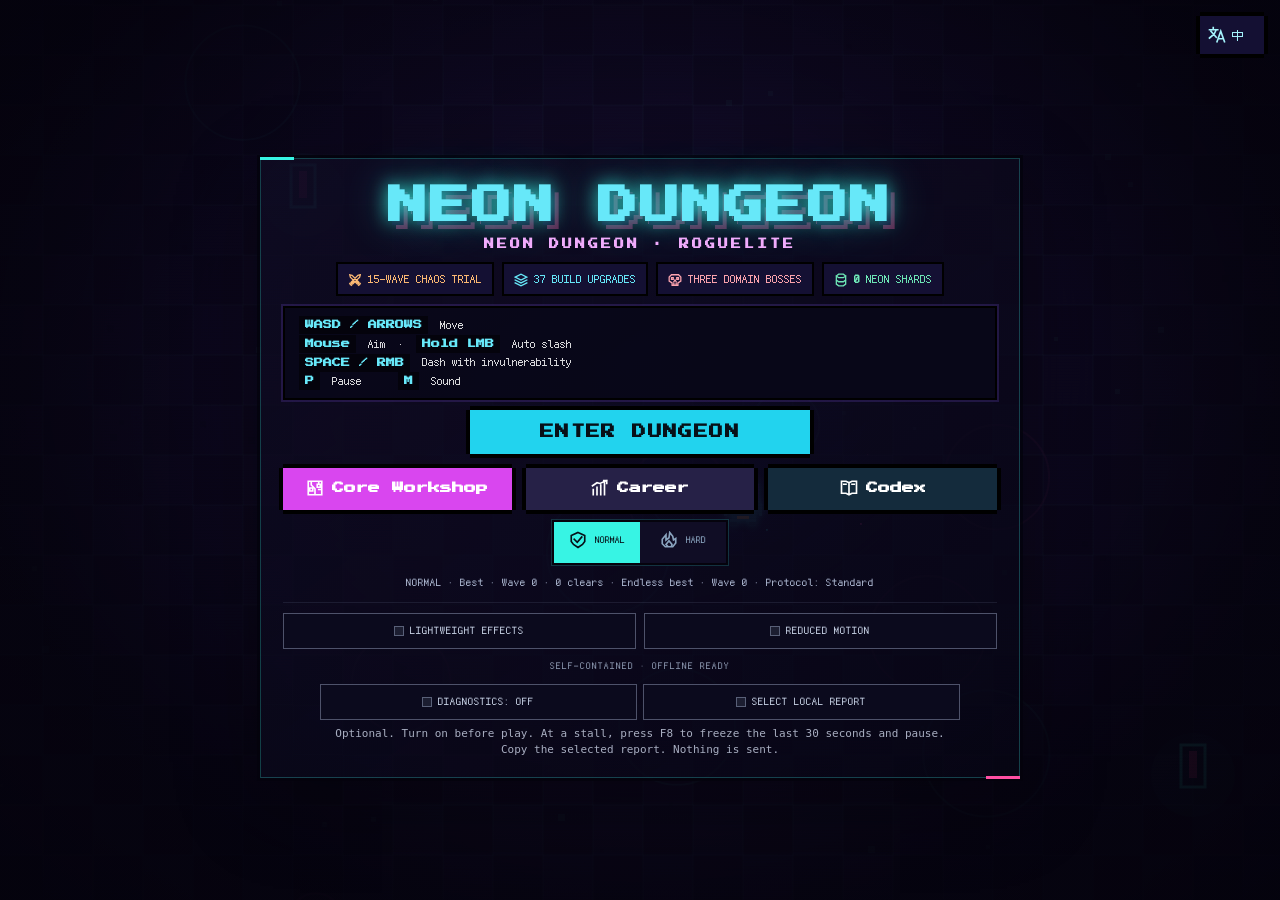
==== commit 753c3ee4: "Restore complete game payload and refresh offline cache" ====
--- a/games/neon-dungeon/index.html
+++ b/games/neon-dungeon/index.html
@@ -1027,397 +1027,3325 @@
 FROM, OUT OF THE USE OR INABILITY TO USE THE FONT SOFTWARE OR FROM
 OTHER DEALINGS IN THE FONT SOFTWARE.
 */
-@font-face{font-family:'Fusion Pixel 12px Mono latin';font-style:normal;font-weight:400;font-display:swap;src:url([data-uri]